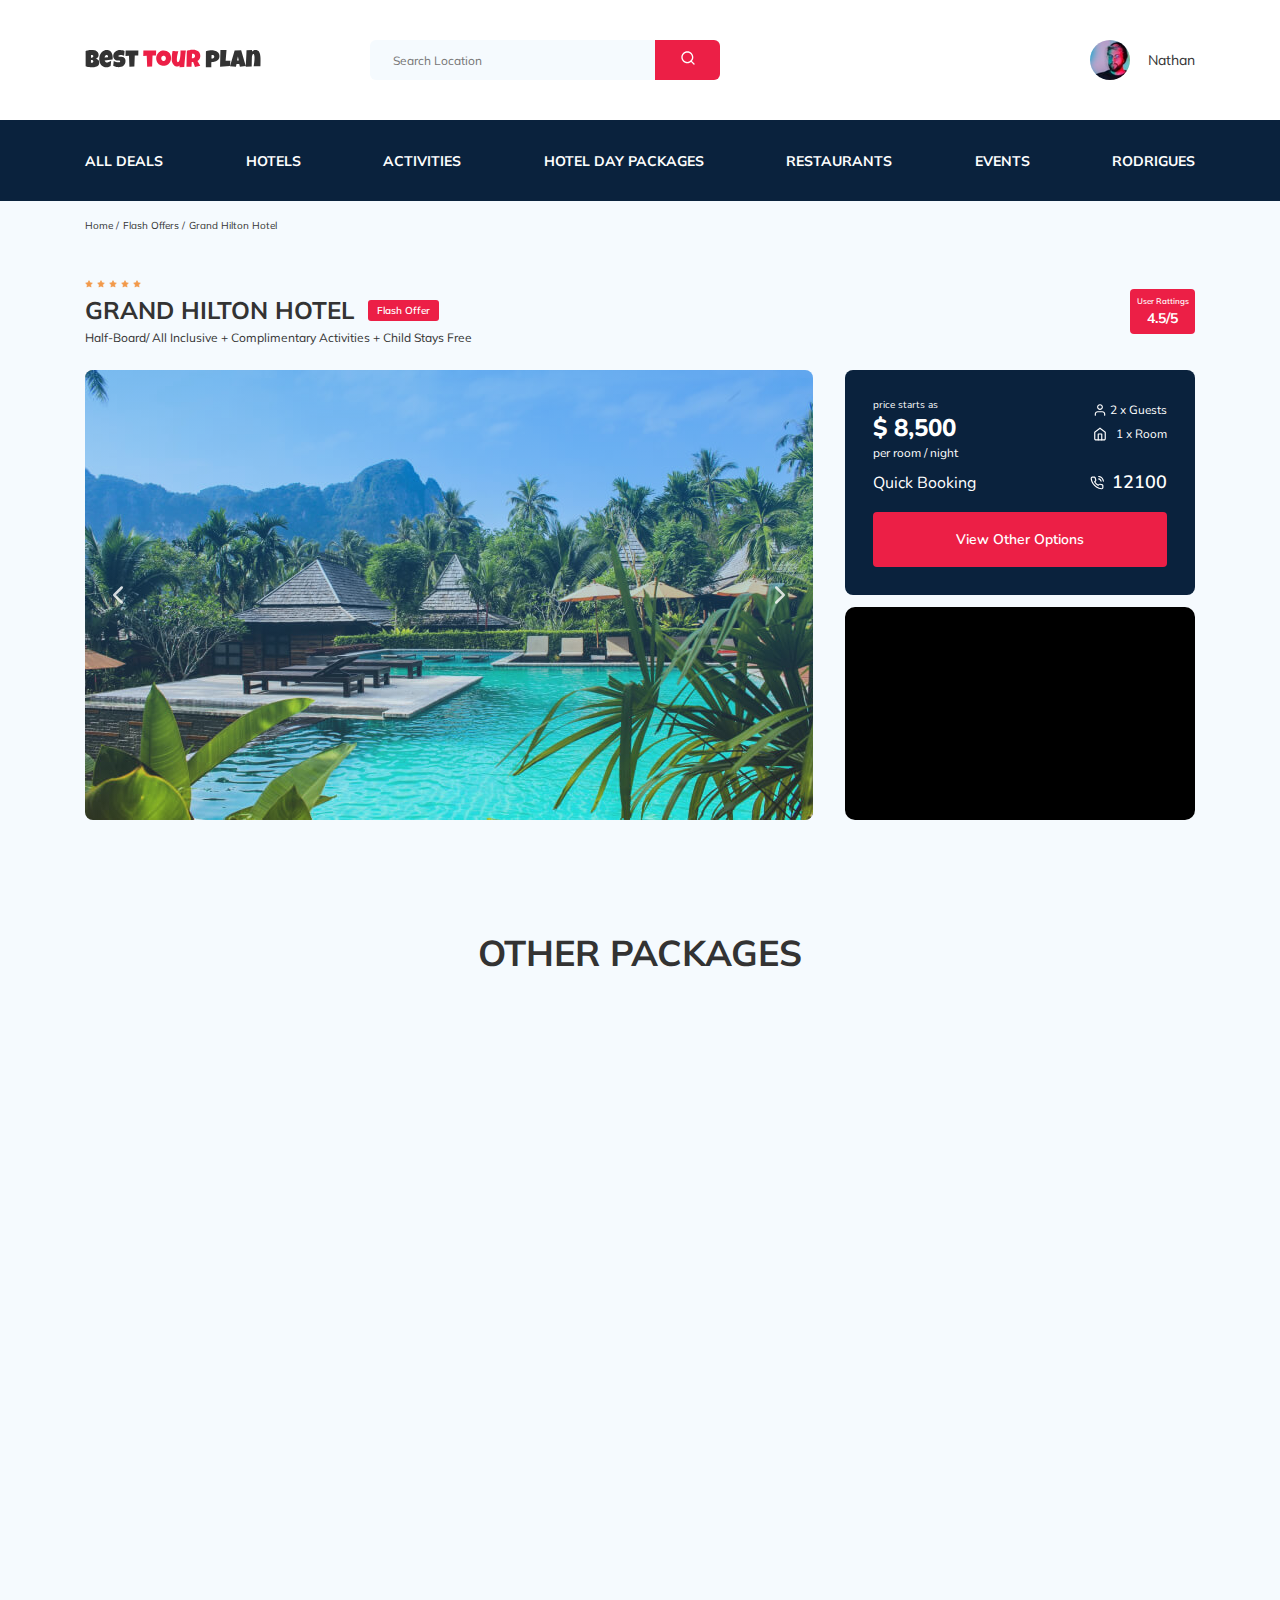
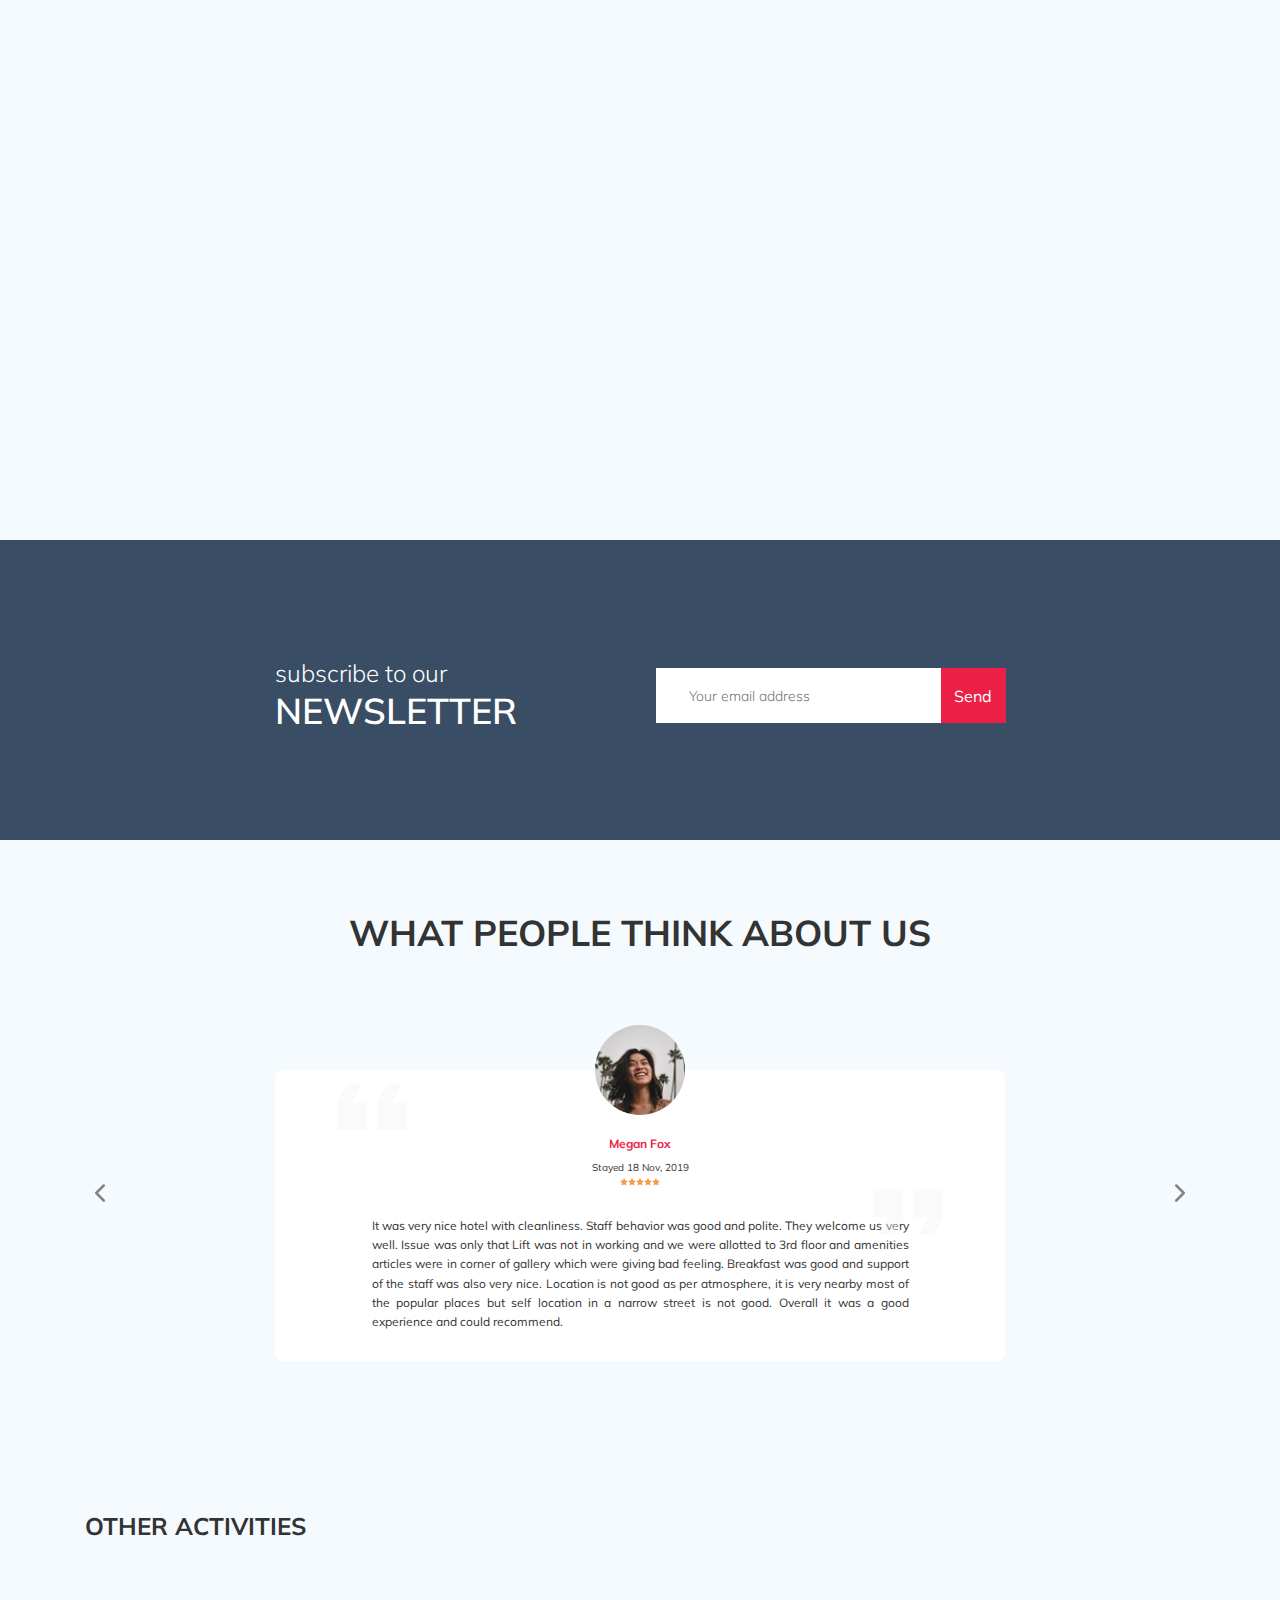
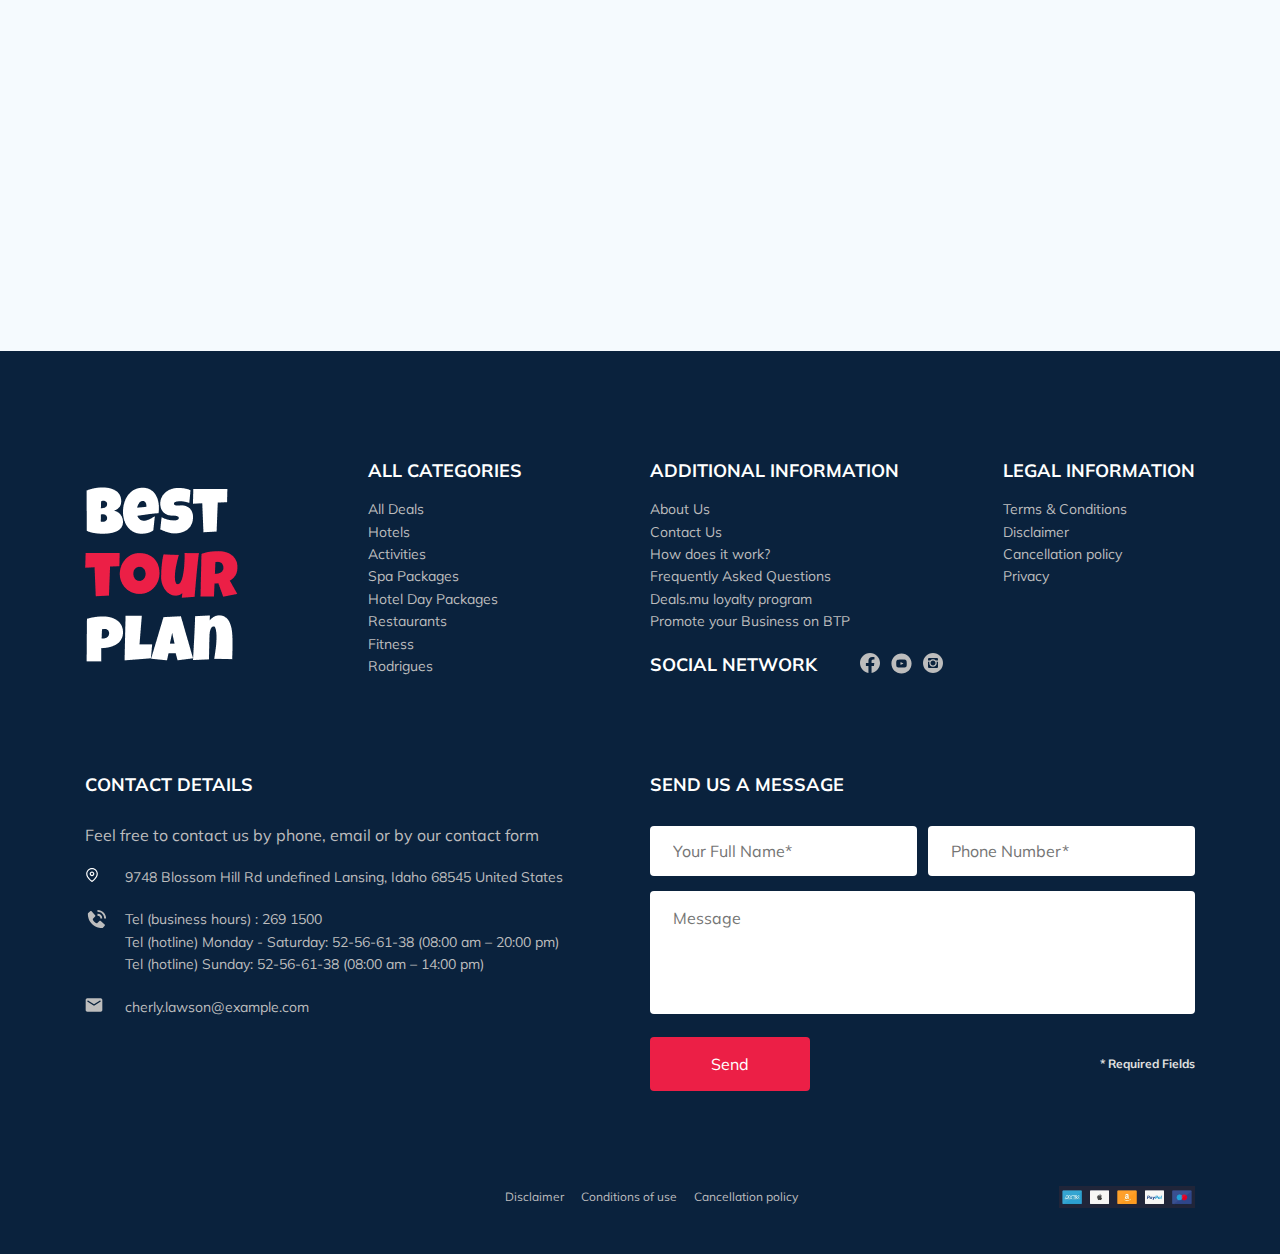
==== index.html @ 6b126cef "fix: fix some corrextion in send.php" ====
<!DOCTYPE html>
<html lang="en">
  <head>
    <meta charset="UTF-8" />
    <meta http-equiv="X-UA-Compatible" content="IE=edge" />
    <meta name="viewport" content="width=device-width, initial-scale=1.0" />
    <title>Best tour plan - Hotel Booking</title>
    <link rel="shortcut icon" href="favicon.ico" type="image/x-icon" />
    <link rel="icon" href="favicon.ico" type="image/x-icon" />
    <link rel="preconnect" href="https://fonts.gstatic.com" />
    <link
      href="https://fonts.googleapis.com/css2?family=Mulish:wght@400;600;700&family=Nunito:wght@400;600;800&display=swap"
      rel="stylesheet"
    />
    <link rel="preconnect" href="https://fonts.gstatic.com" />
    <link
      href="https://fonts.googleapis.com/css2?family=Nunito:wght@600&display=swap"
      rel="stylesheet"
    />
    <link rel="stylesheet" href="css/aos.css" />
    <link rel="stylesheet" href="css/swiper-bundle.min.css" />
    <link rel="stylesheet" href="css/style.css" />
  </head>

  <body>
    <header class="navbar navbar--mobile--fixed">
      <section class="container">
        <div class="navbar-top">
          <a href="#" class="logo">
            <img
              src="img/horizontal-logo.svg"
              alt="Logo: Best Tour Plan"
              class="logo__image"
            />
          </a>

          <form
            action="#"
            class="search navbar__search navbar__search--mobile--hidden"
          >
            <input
              type="text"
              class="search__input"
              placeholder="Search Location"
            />
            <button class="search__button">
              <img src="img/search.svg" alt="Icon: Search" />
            </button>
          </form>

          <a href="#" class="user navbar__user navbar__user--mobile--hidden">
            <img
              src="img/user-avatar.jpg"
              alt="Avatar: Nathan"
              class="user__avatar"
            />
            <span class="user__name">Nathan</span>
          </a>
          <!-- /.user -->
          <button class="menu-button navbar-top__menu-button">
            <span class="menu-button__line"></span>
            <span class="menu-button__line"></span>
            <span class="menu-button__line"></span>
          </button>
        </div>

        <!-- /.navbar-top -->
      </section>
      <!-- /.container -->
      <div class="navbar-bottom">
        <div class="container">
          <ul class="navbar-menu">
            <li class="navbar-menu__item navbar-menu__item--mobile--visible">
              <a
                href="#"
                class="user navbar__user navbar__user--mobile--visible"
              >
                <img
                  src="img/user-avatar.jpg"
                  alt="Avatar: Nathan"
                  class="user__avatar"
                />
                <span class="user__name user__name--light">Nathan</span>
              </a>
            </li>
            <li class="navbar-menu__item navbar-menu__item--mobile--visible">
              <form
                action="#"
                class="search navbar__search navbar__search--mobile--visible"
              >
                <input
                  type="text"
                  class="search__input"
                  placeholder="Search Location"
                />
                <button class="search__button">
                  <img src="img/search.svg" alt="Icon: Search" />
                </button>
              </form>
            </li>
            <li class="navbar-menu__item">
              <a href="#" class="navbar-menu__link">All Deals</a>
            </li>
            <li class="navbar-menu__item">
              <a href="#" class="navbar-menu__link">Hotels</a>
            </li>
            <li class="navbar-menu__item">
              <a href="#" class="navbar-menu__link">Activities</a>
            </li>
            <li class="navbar-menu__item">
              <a href="#" class="navbar-menu__link">Hotel Day Packages</a>
            </li>
            <li class="navbar-menu__item">
              <a href="#" class="navbar-menu__link">Restaurants</a>
            </li>
            <li class="navbar-menu__item">
              <a href="#" class="navbar-menu__link">Events</a>
            </li>
            <li class="navbar-menu__item">
              <a href="#" class="navbar-menu__link">Rodrigues</a>
            </li>
          </ul>
          <!-- /.navbar-menu -->
        </div>
        <!-- /.container -->
      </div>
      <!-- /.navbar-bottom -->
    </header>
    <nav class="breadcrump">
      <div class="container">
        <ul class="breadcrump-list">
          <li class="breadcrump-list__item">
            <a href="#" class="breadcrump-list__link">Home</a>
          </li>
          <li class="breadcrump-list__item">
            <a href="#" class="breadcrump-list__link">Flash Offers</a>
          </li>
          <li class="breadcrump-list__item">Grand Hilton Hotel</li>
        </ul>
      </div>
      <!-- /.container -->
      <!-- /.breadcrump-list -->
    </nav>
    <!-- /.breadcrump -->
    <section class="hotel">
      <div class="container">
        <div class="hotel-info">
          <div class="hotel-info__text">
            <div class="hotel-wrapper">
              <div class="stars">
                <img src="img/Star.svg" alt="star" />
                <img src="img/Star.svg" alt="star" />
                <img src="img/Star.svg" alt="star" />
                <img src="img/Star.svg" alt="star" />
                <img src="img/Star.svg" alt="star" />
              </div>
              <h1 class="hotel-name hotel-info__name">GRAND HILTON HOTEL</h1>
              <span class="offer hotel-info__offer">Flash Offer</span>
            </div>
            <!-- /.hotel-wrapper -->
            <p class="hotel-description hotel-info__description">
              Half-Board/ All Inclusive + Complimentary Activities + Child Stays
              Free
            </p>
          </div>
          <!-- /.hotel-info__text -->
          <div class="rating hotel-info__rating">
            <span class="rating__text">User Rattings</span>
            <span class="rating__counter">4.5/5</span>
          </div>
          <!-- /.hotel-info__rating -->
        </div>
        <!-- /.hotel-info -->
        <div class="hotel-grid">
          <!-- Slider main container -->
          <div class="swiper-container hotel-slider hotel__slider">
            <!-- Additional required wrapper -->
            <div class="swiper-wrapper">
              <!-- Slides -->
              <div class="swiper-slide hotel-slider__item">
                <img
                  class="hotel-slider__image"
                  src="img/slide.jpg"
                  alt="slide"
                />
              </div>
              <div class="swiper-slide hotel-slider__item">
                <img
                  class="hotel-slider__image"
                  src="img/slide-1.jpg"
                  alt="slide"
                />
              </div>
              <div class="swiper-slide hotel-slider__item">
                <img
                  class="hotel-slider__image"
                  src="img/slide-2.jpg"
                  alt="slide"
                />
              </div>
              <div class="swiper-slide hotel-slider__item">
                <img
                  class="hotel-slider__image"
                  src="img/slide-3.jpg"
                  alt="slide"
                />
              </div>
              <div class="swiper-slide hotel-slider__item">
                <img
                  class="hotel-slider__image"
                  src="img/slide-4.jpg"
                  alt="slide"
                />
              </div>
            </div>

            <!-- If we need navigation buttons -->
            <button
              class="hotel-slider__button hotel-slider__button--prev"
            ></button>
            <button
              class="hotel-slider__button hotel-slider__button--next"
            ></button>
            <!-- swiper-container -->
          </div>

          <div class="hotel-right">
            <div class="booking">
              <div class="booking__info">
                <div class="booking__price">
                  <span class="booking__start">price starts as</span>
                  <strong class="booking__pricetag">$ 8,500</strong>
                  <span class="booking__per-room">per room / night</span>
                </div>
                <!-- /.booking__price -->
                <div class="booking__room">
                  <div class="booking__text">
                    <img
                      src="img/user.svg"
                      alt="Icon: User"
                      class="booking__icon"
                    />
                    <span class="booking__room__description">2 x Guests</span>
                  </div>
                  <div class="booking__text">
                    <img
                      src="img/home.svg"
                      alt="Icon: Home"
                      class="booking__icon"
                    />
                    <span class="booking__description">1 x Room</span>
                  </div>
                </div>
                <!-- /.booking__room -->
              </div>
              <!-- /.booking__info -->
              <div class="booking__call-center">
                <span class="booking__heaing">Quick Booking</span>
                <a class="booking__number" href="tel:12100">
                  <img src="img/phone-call.svg" alt="Icon: PhoneCall" />
                  <span class="booking__num">12100</span>
                </a>
              </div>
              <!-- /.booking__call-center -->
              <button data-toggle="modal" class="button booking__button">
                View Other Options
              </button>
            </div>
            <!-- /.booking -->
            <div class="map" id="map">
              <iframe
                src="https://www.google.com/maps/embed?pb=!1m18!1m12!1m3!1d14041.334818795078!2d79.80091139973676!3d7.573885527153382!2m3!1f0!2f0!3f0!3m2!1i1024!2i768!4f13.1!3m3!1m2!1s0x3ae2c96110de8289%3A0x3fd7668bc2d85eb9!2sGrand%20Hilton%20Hotel!5e1!3m2!1sru!2sru!4v1620902533545!5m2!1sru!2sru"
                width="100%"
                height="300"
                style="border: 0"
                allowfullscreen=""
                loading="lazy"
              ></iframe>
            </div>
            <!-- /.map -->
          </div>
          <!-- /.hotel-right -->
        </div>
        <!-- /.hotel-grid -->
      </div>
      <!-- /.container -->
    </section>
    <!-- /.hotel -->
    <section class="packages">
      <div class="container">
        <h2 class="packages__title">Other Packages</h2>
        <div class="packages-wrapper">
          <div
            class="main-package packages-card"
            data-aos="fade-up"
            data-aos-duration="500"
          >
            <div class="main-package__offer packages-card__offer">
              <span class="main-package__offer__text packages-card__offer__text"
                >Flash Offer</span
              >
            </div>
            <!-- /.packages-card__offer -->
            <img
              src="img/packages-card-1.jpg"
              alt="Image: Card-One"
              class="main-package__image"
            />
            <div class="main-package__info packages-card__info">
              <div class="main-package__info__title packages-card__info__title">
                <div class="stars packages-card__stars">
                  <img src="img/Star.svg" alt="star" />
                  <img src="img/Star.svg" alt="star" />
                  <img src="img/Star.svg" alt="star" />
                  <img src="img/Star.svg" alt="star" />
                  <img src="img/Star.svg" alt="star" />
                </div>
                Hotel Blue Haven
              </div>
              <!-- /.packages-card__info__title -->
              <div class="main-package__description">
                <div class="packages-card__info__text">
                  <p>
                    Aute quis duis excepteur excepteur ipsum cat eiusmod
                    consectetur enim laborum magna llit. Ipsum est fugiat velit
                    ea llamco do esse ut in veniam sun in onsequat. Aute quis
                    duis epteur excepteur ipsum occaecat eiusmod nsectetur enim
                    laborum magna mollit. Ipsum est fugiat velit ea ullamco do
                  </p>
                </div>
                <!-- /.packages-card__info__text -->
                <div class="packages-card__info__room">
                  <div class="packages-card__info__room-text">
                    <img
                      src="img/map-pin.svg"
                      alt="Icon: Geo"
                      class="packages-card__icon"
                    />
                    <span class="packages-card__info__description"
                      >1749 Wheeler Ridge Delaware</span
                    >
                  </div>
                  <div class="packages-card__info__room-text">
                    <img
                      src="img/user.svg"
                      alt="Icon: User"
                      class="packages-card__icon"
                    />
                    <span class="packages-card__info__description"
                      >2 x Guests</span
                    >
                  </div>
                  <div class="packages-card__info__room-text">
                    <img
                      src="img/home.svg"
                      alt="Icon: Home"
                      class="packages-card__icon"
                    />
                    <span class="packages-card__info__description"
                      >1 x Room</span
                    >
                  </div>
                </div>
                <!-- /.packages-card__info__room -->
              </div>
              <!-- /.main-package_description -->
              <div class="packages-card__info__bottom">
                <div class="packages-card__info__price">
                  <span class="packages-card__old-price">$ 10,500</span>
                  <span class="packages-card__new-price">$ 8,500</span>
                </div>
                <!-- /.packages-card__info__price -->
                <button data-toggle="modal" class="packages-card__info__button">
                  Book Now
                </button>
              </div>
              <!-- /.packages-card__info__bottom -->
            </div>
            <!-- /.packages-card__info -->
          </div>
          <div class="packages-card" data-aos="flip-left">
            <div class="packages-card__offer">
              <span class="packages-card__offer__text">Flash Offer</span>
            </div>
            <img
              src="img/packages-card-2.jpg"
              alt="Image: Card-Two"
              class="packages-card__image"
            />
            <div class="packages-card__info">
              <div class="packages-card__info__title">LUX* Belle Mare</div>
              <!-- /.packages-card__info__title -->
              <div class="packages-card__info__room">
                <div class="packages-card__info__room-text">
                  <img
                    src="img/map-pin.svg"
                    alt="Icon: Geo"
                    class="packages-card__icon"
                  />
                  <span class="packages-card__info__description"
                    >1749 Wheeler Ridge Delaware</span
                  >
                </div>
                <div class="packages-card__info__room-text">
                  <img
                    src="img/user.svg"
                    alt="Icon: User"
                    class="packages-card__icon"
                  />
                  <span class="packages-card__info__description"
                    >2 x Guests</span
                  >
                </div>
                <div class="packages-card__info__room-text">
                  <img
                    src="img/home.svg"
                    alt="Icon: Home"
                    class="packages-card__icon"
                  />
                  <span class="packages-card__info__description">1 x Room</span>
                </div>
              </div>
              <!-- /.packages-card__info__room -->
              <div class="packages-card__info__bottom">
                <div class="packages-card__info__price">
                  <span class="packages-card__old-price">$ 8,500</span>
                  <span class="packages-card__new-price">$ 3,000</span>
                </div>
                <!-- /.packages-card__info__price -->
                <button data-toggle="modal" class="packages-card__info__button">
                  Book Now
                </button>
              </div>
              <!-- /.packages-card__info__bottom -->
            </div>
            <!-- /.packages-card__info -->
          </div>
          <div
            class="packages-card"
            data-aos="fade-right"
            data-aos-offset="300"
            data-aos-delay="100"
            data-aos-easing="ease-in-sine"
          >
            <div class="packages-card__offer">
              <span class="packages-card__offer__text">Flash Offer</span>
            </div>
            <img
              src="img/packages-card-3.jpg"
              alt="Image: Card-Three"
              class="packages-card__image"
            />
            <div class="packages-card__info">
              <div class="packages-card__info__title">White Palace</div>
              <!-- /.packages-card__info__title -->
              <div class="packages-card__info__room">
                <div class="packages-card__info__room-text">
                  <img
                    src="img/map-pin.svg"
                    alt="Icon: Geo"
                    class="packages-card__icon"
                  />
                  <span class="packages-card__info__description"
                    >1749 Wheeler Ridge Delaware</span
                  >
                </div>
                <div class="packages-card__info__room-text">
                  <img
                    src="img/user.svg"
                    alt="Icon: User"
                    class="packages-card__icon"
                  />
                  <span class="packages-card__info__description"
                    >2 x Guests</span
                  >
                </div>
                <div class="packages-card__info__room-text">
                  <img
                    src="img/home.svg"
                    alt="Icon: Home"
                    class="packages-card__icon"
                  />
                  <span class="packages-card__info__description">1 x Room</span>
                </div>
              </div>
              <!-- /.packages-card__info__room -->
              <div class="packages-card__info__bottom">
                <div class="packages-card__info__price">
                  <span class="packages-card__old-price">$ 10,500</span>
                  <span class="packages-card__new-price">$ 9,500</span>
                </div>
                <!-- /.packages-card__info__price -->
                <button data-toggle="modal" class="packages-card__info__button">
                  Book Now
                </button>
              </div>
              <!-- /.packages-card__info__bottom -->
            </div>
            <!-- /.packages-card__info -->
          </div>
          <div
            class="packages-card"
            data-aos="fade-zoom-in"
            data-aos-easing="ease-in-back"
            data-aos-delay="25"
            data-aos-offset="0"
          >
            <div class="packages-card__offer">
              <span class="packages-card__offer__text">Flash Offer</span>
            </div>
            <img
              src="img/packages-card-4.jpg"
              alt="Image: Card-Four"
              class="packages-card__image"
            />
            <div class="packages-card__info">
              <div class="packages-card__info__title">Luxury Place</div>
              <!-- /.packages-card__info__title -->
              <div class="packages-card__info__room">
                <div class="packages-card__info__room-text">
                  <img
                    src="img/map-pin.svg"
                    alt="Icon: Geo"
                    class="packages-card__icon"
                  />
                  <span class="packages-card__info__description"
                    >1749 Wheeler Ridge Delaware</span
                  >
                </div>
                <div class="packages-card__info__room-text">
                  <img
                    src="img/user.svg"
                    alt="Icon: User"
                    class="packages-card__icon"
                  />
                  <span class="packages-card__info__description"
                    >2 x Guests</span
                  >
                </div>
                <div class="packages-card__info__room-text">
                  <img
                    src="img/home.svg"
                    alt="Icon: Home"
                    class="packages-card__icon"
                  />
                  <span class="packages-card__info__description">1 x Room</span>
                </div>
              </div>
              <!-- /.packages-card__info__room -->
              <div class="packages-card__info__bottom">
                <div class="packages-card__info__price">
                  <span class="packages-card__old-price">$ 4,500</span>
                  <span class="packages-card__new-price">$ 2,500</span>
                </div>
                <!-- /.packages-card__info__price -->
                <button data-toggle="modal" class="packages-card__info__button">
                  Book Now
                </button>
              </div>
              <!-- /.packages-card__info__bottom -->
            </div>
            <!-- /.packages-card__info -->
          </div>
          <div class="packages-card" data-aos="flip-left">
            <div class="packages-card__offer">
              <span class="packages-card__offer__text">Flash Offer</span>
            </div>
            <img
              src="img/packages-card-5.jpg"
              alt="Image: Card-Five"
              class="packages-card__image"
            />
            <div class="packages-card__info">
              <div class="packages-card__info__title">Hotel Five Star</div>
              <!-- /.packages-card__info__title -->
              <div class="packages-card__info__room">
                <div class="packages-card__info__room-text">
                  <img
                    src="img/map-pin.svg"
                    alt="Icon: Geo"
                    class="packages-card__icon"
                  />
                  <span class="packages-card__info__description"
                    >1749 Wheeler Ridge Delaware</span
                  >
                </div>
                <div class="packages-card__info__room-text">
                  <img
                    src="img/user.svg"
                    alt="Icon: User"
                    class="packages-card__icon"
                  />
                  <span class="packages-card__info__description"
                    >2 x Guests</span
                  >
                </div>
                <div class="packages-card__info__room-text">
                  <img
                    src="img/home.svg"
                    alt="Icon: Home"
                    class="packages-card__icon"
                  />
                  <span class="packages-card__info__description">1 x Room</span>
                </div>
              </div>
              <!-- /.packages-card__info__room -->
              <div class="packages-card__info__bottom">
                <div class="packages-card__info__price">
                  <span class="packages-card__old-price">$ 6,500</span>
                  <span class="packages-card__new-price">$ 3,500</span>
                </div>
                <!-- /.packages-card__info__price -->
                <button data-toggle="modal" class="packages-card__info__button">
                  Book Now
                </button>
              </div>
              <!-- /.packages-card__info__bottom -->
            </div>
            <!-- /.packages-card__info -->
          </div>
          <!-- /.packages__card -->
        </div>
        <!-- /.packages-wrapper -->
      </div>
      <!-- /.container -->
    </section>
    <!-- /.packages -->
    <section
      data-parallax="scroll"
      data-image-src="https://yakdm.ru/homeworks/tour-plan/img/newsletter-bg.jpg"
      class="newsletter"
    >
      <div class="newsletter-wrapper">
        <h2 class="newsletter-title newsletter__title">
          subscribe to our
          <span class="newsletter-title__strong">Newsletter</span>
        </h2>
        <form
          action="send.php"
          method="POST"
          class="subscribe newsletter__subscribe form"
        >
          <input
            type="email"
            class="subscribe__input"
            placeholder="Your email address"
            name="subscribe"
            required
          />
          <button class="subscribe__button" type="submit">Send</button>
        </form>
      </div>
      <!-- /.newsletter-wrapper -->
    </section>
    <!-- /.newsletter -->
    <section class="reviews">
      <div class="container">
        <h2 class="reviews__title">What people think about&nbsp;us</h2>
        <div class="swiper-container reviews-slider">
          <div class="swiper-wrapper">
            <div class="swiper-slide">
              <div class="reviews-slider__item">
                <div class="reviews-slider__profile">
                  <img
                    src="img/review-avatar.jpg"
                    alt="Megan Fox"
                    class="reviews-slider__avatar"
                  />
                  <h3 class="reviews-slider__username">Megan Fox</h3>
                  <span class="reviews-slider__date">Stayed 18 Nov, 2019</span>
                  <div class="reviews-slider__rating">
                    <img src="img/Star.svg" alt="star" />
                    <img src="img/Star.svg" alt="star" />
                    <img src="img/Star.svg" alt="star" />
                    <img src="img/Star.svg" alt="star" />
                    <img src="img/Star.svg" alt="star" />
                  </div>
                  <!--/.reviews-slider__rating -->
                </div>
                <!-- /.reviews-slider__profile -->
                <p class="reviews-slider__text">
                  It was very nice hotel with cleanliness. Staff behavior was
                  good and polite. They welcome us very well. Issue was only
                  that Lift was not in working and we were allotted to 3rd floor
                  and amenities articles were in corner of gallery which were
                  giving bad feeling. Breakfast was good and support of the
                  staff was also very nice. Location is not good as per
                  atmosphere, it is very nearby most of the popular places but
                  self location in a narrow street is not good. Overall it was a
                  good experience and could recommend.
                </p>
              </div>
              <!-- /.reviews-slider__item -->
            </div>
            <!--/.swiper-slide -->
            <div class="swiper-slide">
              <div class="reviews-slider__item">
                <div class="reviews-slider__profile">
                  <img
                    src="img/review-avatar-2.jpg"
                    alt="Brad Pitt"
                    class="reviews-slider__avatar"
                  />
                  <h3 class="reviews-slider__username">Brad Pitt</h3>
                  <span class="reviews-slider__date">Stayed 04 Oct, 2019</span>
                  <div class="reviews-slider__rating">
                    <img src="img/Star.svg" alt="star" />
                    <img src="img/Star.svg" alt="star" />
                    <img src="img/Star.svg" alt="star" />
                    <img src="img/Star.svg" alt="star" />
                    <img src="img/Star.svg" alt="star" />
                  </div>
                  <!--/.reviews-slider__rating -->
                </div>
                <!-- /.reviews-slider__profile -->
                <p class="reviews-slider__text">
                  Lorem ipsum dolor sit amet consectetur adipisicing elit.
                  Fugiat qui blanditiis vitae soluta dolores quasi eum,
                  architecto consequuntur. Nesciunt iusto impedit velit
                  excepturi aut minima consequatur quisquam veniam pariatur!
                  Dicta.Lorem ipsum dolor sit amet consectetur adipisicing elit.
                  Fugiat qui blanditiis vitae soluta dolores quasi eum,
                  architecto consequuhotelntur. rNesciunt iusto impedit velit
                  excepturi aut minima consequatur quisquam veniam pariatur!
                  Dicta.
                </p>
              </div>
              <!-- /.reviews-slider__item -->
            </div>
            <!--/.swiper-slide -->
          </div>
          <!--/.swiper-wrapper -->
          <button
            class="reviews-slider__button reviews-slider__button--prev"
          ></button>
          <button
            class="reviews-slider__button reviews-slider__button--next"
          ></button>
        </div>
        <!--/.reviews-slider  -->
      </div>
      <!-- /.container -->
    </section>
    <!-- /.reviews -->
    <section class="activities">
      <div class="container">
        <h2 class="activities__title">Other Activities</h2>
        <div class="activities-wrapper">
          <div
            class="card activities__card"
            data-aos="fade-right"
            data-aos-delay="25"
          >
            <img
              src="img/activity-1.jpg"
              alt="The curious corner of chamarel"
              class="card__image"
            />
            <h3 class="card__title">The curious corner of chamarel</h3>
            <button data-toggle="modal" class="card__button">Book Now</button>
          </div>
          <!--/.card -->
          <div
            class="card activities__card"
            data-aos="fade-right"
            data-aos-delay="50"
          >
            <img
              src="img/activity-2.jpg"
              alt="Gymkhana club golf course"
              class="card__image"
            />
            <h3 class="card__title">Gymkhana club golf course</h3>
            <button data-toggle="modal" class="card__button">Book Now</button>
          </div>
          <!--/.card -->
          <div
            class="card activities__card"
            data-aos="fade-right"
            data-aos-delay="75"
          >
            <img
              src="img/activity-3.jpg"
              alt="Tamarind falls hiking trip - full day"
              class="card__image"
            />
            <h3 class="card__title">Tamarind falls hiking trip - full day</h3>
            <button data-toggle="modal" class="card__button">Book Now</button>
          </div>
          <!--/.card -->
          <div
            class="card activities__card"
            data-aos="fade-right"
            data-aos-delay="100"
          >
            <img
              src="img/activity-4.jpg"
              alt="The blue marine discovery quest"
              class="card__image"
            />
            <h3 class="card__title">The blue marine discovery quest</h3>
            <button data-toggle="modal" class="card__button">Book Now</button>
          </div>
          <!--/.card -->
        </div>
        <!-- /.activities-wrapper -->
      </div>
      <!-- /.container -->
    </section>
    <!-- /.activities -->
    <footer class="footer">
      <div class="container">
        <div class="footer-wrapper">
          <a href="#" class="logo footer__logo"
            ><img src="img/vertical-logo.png" alt="Logo: Best Tour Plan"
          /></a>

          <div class="footer__list footer__categories">
            <h3 class="footer__title">ALL CATEGORIES</h3>
            <ul class="footer__ul">
              <li class="footer__item">
                <a href="#" class="footer__link">All Deals</a>
              </li>
              <li class="footer__item">
                <a href="#" class="footer__link">Hotels</a>
              </li>
              <li class="footer__item">
                <a href="#" class="footer__link">Activities</a>
              </li>
              <li class="footer__item">
                <a href="#" class="footer__link">Spa Packages</a>
              </li>
              <li class="footer__item">
                <a href="#" class="footer__link">Hotel Day Packages</a>
              </li>
              <li class="footer__item">
                <a href="#" class="footer__link">Restaurants</a>
              </li>
              <li class="footer__item">
                <a href="#" class="footer__link">Fitness</a>
              </li>
              <li class="footer__item">
                <a href="#" class="footer__link">Rodrigues</a>
              </li>
            </ul>
          </div>
          <!-- /.footer__list -->
          <div class="footer__list footer__additional">
            <h3 class="footer__title">ADDITIONAL INFORMATION</h3>
            <ul class="footer__ul">
              <li class="footer__item">
                <a href="#" class="footer__link">About Us</a>
              </li>
              <li class="footer__item">
                <a href="#" class="footer__link">Contact Us</a>
              </li>
              <li class="footer__item">
                <a href="#" class="footer__link">How does it work?</a>
              </li>
              <li class="footer__item">
                <a href="#" class="footer__link">Frequently Asked Questions</a>
              </li>
              <li class="footer__item">
                <a href="#" class="footer__link">Deals.mu loyalty program</a>
              </li>
              <li class="footer__item">
                <a href="#" class="footer__link"
                  >Promote your Business on BTP</a
                >
              </li>
            </ul>
          </div>
          <!-- /.footer__list -->
          <div class="footer__social-network">
            <h3 class="footer__title footer__title--inline">Social Network</h3>
            <div class="footer__social-links">
              <a href="#" class="footer__link"
                ><img src="img/fb.svg" alt="Icon: Facebook"
              /></a>
              <a href="#" class="footer__link"
                ><img src="img/yt.svg" alt="Icon: YouTube"
              /></a>
              <a href="#" class="footer__link"
                ><img src="img/inst.svg" alt="Icon: Instagram"
              /></a>
            </div>
            <!-- /.footer__social-links -->
          </div>
          <!-- /.footer__social-network -->
          <div class="footer__list footer__legal">
            <h3 class="footer__title">LEGAL INFORMATION</h3>
            <ul class="footer__ul">
              <li class="footer__item">
                <a href="#" class="footer__link">Terms & Conditions</a>
              </li>
              <li class="footer__item">
                <a href="#" class="footer__link">Disclaimer</a>
              </li>
              <li class="footer__item">
                <a href="#" class="footer__link">Cancellation policy</a>
              </li>
              <li class="footer__item">
                <a href="#" class="footer__link">Privacy</a>
              </li>
            </ul>
          </div>
          <!-- /.footer__list -->
          <div class="footer__contact-details">
            <h3 class="footer__title footer__title--mb-3">Contact Details</h3>
            <p class="footer__text">
              Feel free to contact us by phone, email or by our contact form
            </p>
            <ul class="footer__ul">
              <li class="footer__item footer__item--mb-2">
                <div class="footer__icon-wrapper">
                  <img
                    class="footer__icon"
                    src="img/map-pin.svg"
                    alt="Icon: Map"
                  />
                </div>
                9748 Blossom Hill Rd undefined Lansing, Idaho 68545 United
                States
              </li>
              <li class="footer__item footer__item--mb-2">
                <div class="footer__icon-wrapper">
                  <img
                    class="footer__icon"
                    src="img/contact-phone-call.svg"
                    alt="Icon: PhoneCall"
                  />
                </div>
                Tel (business hours) : 269 1500 <br />
                Tel (hotline) Monday - Saturday: 52-56-61-38 (08:00 am – 20:00
                pm) <br />
                Tel (hotline) Sunday: 52-56-61-38 (08:00 am – 14:00 pm)
              </li>
              <li class="footer__item footer__item--mb-2">
                <div class="footer__icon-wrapper">
                  <img
                    class="footer__icon"
                    src="img/e-mail.svg"
                    alt="Icon: E-Mail"
                  />
                </div>
                cherly.lawson@example.com
              </li>
            </ul>
          </div>
          <!-- /.footer__contact-details -->
          <div class="footer__contact-form">
            <h3 class="footer__title footer__title--mb-3">Send us a message</h3>
            <form action="send.php" method="POST" class="footer-form form">
              <div class="footer__input-group">
                <input
                  type="text"
                  class="input footer__input"
                  placeholder="Your Full Name*"
                  name="name"
                  required
                />
              </div>
              <div class="footer__input-group">
                <input
                  type="tel"
                  class="input footer__input phone"
                  placeholder="Phone Number*"
                  name="phone"
                  required
                />
              </div>
              <textarea
                class="message footer__message"
                placeholder="Message"
                name="message"
              ></textarea>
              <button class="button footer__button" type="submit">Send</button>
              <span class="footer__info">* Required Fields</span>
            </form>
          </div>
          <!-- /.footer__contact-form -->
        </div>
        <!-- /.footer-wrapper -->
        <div class="footer__bottom">
          <div class="footer__bottom-list">
            <a href="#" class="footer__bottom-link">Disclaimer</a>
            <a href="#" class="footer__bottom-link">Conditions of use</a>
            <a href="#" class="footer__bottom-link">Cancellation policy</a>
          </div>
          <img
            src="img/pay-systems.png"
            alt="Icons: Payment Systems"
            class="footer__bottom-pay"
          />
        </div>
        <!-- /.footer__bottom -->
      </div>
      <!-- /.container -->
    </footer>
    <!-- /.footer -->
    <div class="modal">
      <div class="modal__overlay"></div>
      <!-- /.modal__overlay -->
      <div class="modal__dialog">
        <a href="#" class="modal__close">
          <img src="img/close.svg" alt="Icaon: Close" />
        </a>
        <h3 class="modal__title modal__title--mb-3">Send us a message</h3>
        <form action="send.php" method="POST" class="modal-form form">
          <input
            type="text"
            class="input modal__input"
            placeholder="Your Full Name*"
            name="name"
            required
          />
          <input
            type="tel"
            class="input modal__input phone"
            placeholder="Phone Number*"
            name="phone"
            required
          />
          <input
            type="email"
            class="input modal__input"
            placeholder="E-Mail*"
            name="email"
            required
          />
          <textarea
            class="message modal__message"
            placeholder="Message"
            name="message"
          ></textarea>
          <button class="button modal__button" type="submit">Send</button>
          <span class="modal__info">* Required Fields</span>
        </form>
      </div>
      <!-- /.modal__dialog -->
    </div>
    <!-- /.modal -->
    <!-- <script src="https://api-maps.yandex.ru/2.1/?lang=ru_RU&amp;apikey=<6644a3e0-90c5-4b3d-82df-513abfeaaba8>" type="text/javascript"></script> -->
    <script src="js/jquery-3.6.0.min.js"></script>
    <script src="js/jquery.validate.min.js"></script>
    <script src="js/jquery.mask.min.js"></script>
    <script src="js/aos.js"></script>
    <script src="https://yakdm.ru/homeworks/tour-plan/js/parallax.min.js"></script>
    <script src="https://yakdm.ru/homeworks/tour-plan/js/swiper-bundle.min.js"></script>
    <script src="js/main.js"></script>
    <!-- <script src="js/mapparams.js" type="text/javascript"></script> -->
  </body>
</html>
---- css/style.css ----
*{box-sizing:border-box}body{font-family:'Mulish', sans-serif;color:#333;background-color:#F5FAFE}.container{max-width:1110px;margin:auto}img{max-width:100%}.input{background-color:#fff;border-radius:4px;border:none;padding:23px;height:50px}.message{background-color:#fff;border-radius:4px;border:none;padding:18px 23px}.button{min-width:160px;min-height:50px;padding:18px;background-color:#EC1F46;color:#fff;border-radius:4px;border:none;outline:none;cursor:pointer}.invalid{color:#EC1F46;border-bottom:1px solid #EC1F46}/*! normalize.css v8.0.1 | MIT License | github.com/necolas/normalize.css */html{line-height:1.15;-webkit-text-size-adjust:100%}body{margin:0}main{display:block}h1{font-size:2em;margin:0.67em 0}hr{box-sizing:content-box;height:0;overflow:visible}pre{font-family:monospace, monospace;font-size:1em}a{background-color:transparent}abbr[title]{border-bottom:none;text-decoration:underline;text-decoration:underline dotted}b,strong{font-weight:bolder}code,kbd,samp{font-family:monospace, monospace;font-size:1em}small{font-size:80%}sub,sup{font-size:75%;line-height:0;position:relative;vertical-align:baseline}sub{bottom:-0.25em}sup{top:-0.5em}img{border-style:none}button,input,optgroup,select,textarea{font-family:inherit;font-size:100%;line-height:1.15;margin:0}button,input{overflow:visible}button,select{text-transform:none}button,[type="button"],[type="reset"],[type="submit"]{-webkit-appearance:button}button::-moz-focus-inner,[type="button"]::-moz-focus-inner,[type="reset"]::-moz-focus-inner,[type="submit"]::-moz-focus-inner{border-style:none;padding:0}button:-moz-focusring,[type="button"]:-moz-focusring,[type="reset"]:-moz-focusring,[type="submit"]:-moz-focusring{outline:1px dotted ButtonText}fieldset{padding:0.35em 0.75em 0.625em}legend{box-sizing:border-box;color:inherit;display:table;max-width:100%;padding:0;white-space:normal}progress{vertical-align:baseline}textarea{overflow:auto}[type="checkbox"],[type="radio"]{box-sizing:border-box;padding:0}[type="number"]::-webkit-inner-spin-button,[type="number"]::-webkit-outer-spin-button{height:auto}[type="search"]{-webkit-appearance:textfield;outline-offset:-2px}[type="search"]::-webkit-search-decoration{-webkit-appearance:none}::-webkit-file-upload-button{-webkit-appearance:button;font:inherit}details{display:block}summary{display:list-item}template{display:none}[hidden]{display:none}.navbar{background-color:#fff}.navbar-top{display:flex;align-items:center;justify-content:space-between;padding-top:40px;padding-bottom:40px}.navbar-top__menu-button{display:none}.navbar__search{margin:auto;margin-left:108px}.navbar-bottom{background-color:#0A223D}.navbar-menu{list-style-type:none;margin:0;padding:31px 0;display:flex;align-items:center;justify-content:space-between;text-decoration:none;color:#fff}.navbar-menu__link{color:inherit;text-decoration:none;text-transform:uppercase;font-size:14px;line-height:18px;font-weight:700}.navbar-menu__item--mobile--visible,.navbar-menu__user--mobile--visible{display:none}.logo{width:177px}.search{display:flex;position:relative;overflow:hidden;height:40px;border-radius:6px}.search__input{width:350px;height:100%;padding-left:23px;padding-right:75px;background-color:#F5FAFE;border:none;font-size:12px;line-height:15px;color:#333}.search__button{position:absolute;top:0;right:0;width:65px;height:100%;border:none;background-color:#EC1F46;cursor:pointer}.user{display:flex;align-items:center;text-decoration:none}.user__avatar{width:40px;height:40px;border-radius:50%;object-fit:cover}.user__name{font-size:14px;line-height:18px;color:#333;margin-left:18px}.breadcrump{margin-bottom:23px}.breadcrump-list{list-style:none;display:flex;align-items:center;padding:18px 0;margin:0}.breadcrump-list__item{font-size:10px;line-height:13px}.breadcrump-list__item:not(:last-child)::after{content:'/';margin-right:4px}.breadcrump-list__link{text-decoration:none;color:inherit}.hotel{padding-bottom:70px}.hotel-info{display:flex;align-items:center;justify-content:space-between;padding-bottom:20px}.hotel-info__offer{margin-left:14px;margin-top:4px}.hotel-info__name{margin-top:4px;margin-bottom:0}.hotel-info__description{margin:5px 0}.hotel-name{font-size:24px;line-height:30px;font-weight:700}.hotel-wrapper{display:flex;flex-wrap:wrap;align-items:center}.hotel-description{font-size:12px;line-height:15px}.hotel-grid{display:flex;justify-content:space-between}.hotel-right{display:flex;flex-direction:column;justify-content:space-between}.hotel-slider{width:728px;height:450px;margin-left:0}.hotel-slider__item{width:100%;height:100%;position:relative;border-radius:8px;overflow:hidden}.hotel-slider__item::after{content:'';position:absolute;width:100%;height:100%;top:0;bottom:0;left:0;right:0;background:linear-gradient(180deg, rgba(0,122,223,0.48) 0%, rgba(255,255,255,0.128) 100%);z-index:10}.hotel-slider__button{position:absolute;top:50%;transform:translateY(-50%);z-index:99;width:30px;height:30px;border:none;cursor:pointer;outline:none;background-repeat:no-repeat;background-position:center;background-size:10px;background-color:transparent}.hotel-slider__button--next{right:18px;background-image:url(../img/arrow-next.svg)}.hotel-slider__button--prev{left:18px;background-image:url(../img/arrow-prev.svg)}.back-link{border:none;cursor:pointer;outline:none;background-color:#EC1F46;color:#fff;padding:15px;border-radius:4px;margin-top:10px;display:block;max-width:110px;text-align:center;text-decoration:none;font-style:normal;font-weight:bold;font-size:12px;line-height:15px}.stars{width:100%}.offer{font-weight:600;font-size:10px;line-height:13px;padding:4px 9px;background-color:#EC1F46;border-radius:3px;color:#fff}.rating{max-width:65px;min-height:45px;text-align:center;color:#fff;background-color:#EC1F46;border-radius:4px}.rating__text{font-size:8px;line-height:10px;font-weight:600}.rating__counter{font-size:14px;line-height:18px;font-weight:700}.booking{font-family:Nunito;background-color:#0A223D;color:#fff;border-radius:8px;width:100%;min-height:210px;padding:28px}.booking__info{display:flex;justify-content:space-between;margin-bottom:9px}.booking__price{display:flex;flex-direction:column}.booking__start{font-style:normal;font-weight:normal;font-size:10px;line-height:14px}.booking__pricetag{font-style:normal;font-weight:800;font-size:24px;line-height:33px}.booking__per-room{font-style:normal;font-weight:normal;font-size:12px;line-height:16px}.booking__room{margin-top:4px}.booking__text{font-weight:normal;font-size:12px;line-height:16px;display:flex;align-items:center;justify-content:space-between;margin-bottom:8px}.booking__description{margin-left:9px}.booking__call-center{display:flex;align-items:center;justify-content:space-between;margin-bottom:17px}.booking__heading{font-weight:600;font-size:18px;line-height:25px}.booking__number{display:flex;align-items:center;justify-content:space-between;color:inherit;text-decoration:none;font-weight:600;font-size:18px;line-height:25px}.booking__num{margin-left:8px}.booking__button{width:100%;font-weight:600;font-size:14px;line-height:19px;border-radius:4px;background-color:#EC1F46;color:#fff;min-height:45px;border:none;cursor:pointer;outline:none}.map{width:350px;height:213px;overflow:hidden;border-radius:10px;background-color:#000}.test{height:10000px}.packages{padding:40px 0 70px 0}.packages__title{font-style:normal;font-weight:bold;font-size:36px;line-height:45px;text-align:center;text-transform:uppercase;margin-top:0;margin-bottom:65px}.packages-wrapper{display:grid;grid-template-columns:1fr 1fr 1fr;column-gap:30px;row-gap:30px}.packages-card{background-color:#0A223D;color:#fff;height:500px;border-radius:8px;position:relative;overflow:hidden}.packages-card__offer{position:absolute;text-align:center;background-color:#EC1F46;color:#fff;padding:0 9px 4px 9px;top:26px;border-radius:0px 4px 4px 0px;min-width:60px}.packages-card__offer__text{font-style:normal;font-weight:600;font-size:8px;line-height:10px}.packages-card__image{height:250px;width:100%;object-fit:cover;border-radius:8px 8px 0px 0px}.packages-card__stars{margin-bottom:5px}.packages-card__icon{margin-right:14px}.packages-card__old-price{text-decoration:line-through;font-style:normal;font-weight:normal;font-size:14px;line-height:18px;margin-bottom:5px}.packages-card__new-price{font-style:normal;font-weight:bold;font-size:24px;line-height:30px}.packages-card__info{padding:30px 21px 20px 32px;display:flex;flex-direction:column;justify-content:space-between}.packages-card__info__title{font-style:normal;font-weight:bold;font-size:18px;line-height:23px;margin-bottom:27px}.packages-card__info__text{font-style:normal;font-weight:normal;font-size:14px;line-height:22px;margin-bottom:40px}.packages-card__info__room{margin-bottom:10px}.packages-card__info__room-text{margin-bottom:11px;font-style:normal;font-weight:normal;font-size:12px;line-height:15px}.packages-card__info__price{display:flex;flex-direction:column}.packages-card__info__bottom{display:flex;justify-content:space-between}.packages-card__info__button{font-family:Nunito;min-width:120px;min-height:40px;padding:11px 27px 10px 26px;background-color:#EC1F46;color:#fff;border-radius:4px;cursor:pointer;border:none;outline:none}.main-package{grid-column-start:1;grid-column-end:3;display:flex}.main-package__offer{position:absolute;text-align:center;background-color:#EC1F46;color:#fff;padding:9px 16px;top:26px;min-width:95px}.main-package__offer__text{font-style:normal;font-weight:600;font-size:12px;line-height:15px}.main-package__image{width:366px;border-radius:8px 0px 0px 8px}.main-package__info{padding:46px 21px 30px 44px;display:flex;flex-direction:column;justify-content:space-between}.main-package__info__title{margin-bottom:0}.newsletter{position:relative;padding:98px 0 87px 0}.newsletter::before{content:'';position:absolute;top:0;left:0;right:0;bottom:0;width:100%;height:100%;background-color:rgba(10,34,61,0.8)}.newsletter-wrapper{display:flex;position:relative;max-width:731px;margin:auto;align-items:center;justify-content:space-between}.newsletter-title{color:#fff;font-style:normal;font-weight:300;font-size:24px;line-height:30px}.newsletter-title__strong{display:block;font-weight:600;font-size:36px;line-height:45px;text-transform:uppercase}.subscribe{position:relative;width:350px;height:55px;border-radius:4px;outline:none}.subscribe__input{width:100%;height:100%;border:none;padding-left:33px;padding-right:75px;font-style:normal;font-weight:300;font-size:14px;line-height:18px}.subscribe__button{position:absolute;min-width:65px;max-width:150px;cursor:pointer;right:0;top:0;height:100%;border:none;background-color:#EC1F46;color:#fff}.reviews{padding:40px 0 70px 0}.reviews__title{font-style:normal;font-weight:bold;font-size:36px;line-height:45px;text-align:center;text-transform:uppercase;margin-bottom:70px}.reviews-slider__item{position:relative;display:flex;flex-direction:column;align-items:center;max-width:730px;margin:45px auto 0;background-color:#fff;border-radius:8px;padding:0 62px 30px}.reviews-slider__item::before{content:'';background-image:url(../img/quote-left.svg);background-repeat:no-repeat;left:62px;top:13px;width:70px;height:47px;position:absolute}.reviews-slider__item::after{content:'';background-image:url(../img/quote-right.svg);background-repeat:no-repeat;right:62px;top:118px;width:70px;height:47px;position:absolute}.reviews-slider__button{position:absolute;top:50%;transform:translateY(-50%);width:30px;height:30px;cursor:pointer;background-repeat:no-repeat;background-size:10px;background-position:center;border:none;background-color:transparent;outline:none;z-index:99}.reviews-slider__button--prev{background-image:url(../img/arrow-prev-secondary.svg);left:0}.reviews-slider__button--next{background-image:url(../img/arrow-next-secondary.svg);right:0}.reviews-slider__profile{display:flex;flex-direction:column;align-items:center;margin-top:-45px;margin-bottom:30px}.reviews-slider__avatar{width:90px;height:90px;border-radius:50%;object-fit:cover;margin-bottom:9px}.reviews-slider__username{font-style:normal;font-weight:bold;font-size:12px;line-height:15px;color:#EC1F46;margin-bottom:10px}.reviews-slider__date{font-style:normal;font-weight:normal;font-size:10px;line-height:13px;margin-bottom:4px}.reviews-slider__rating{display:flex;align-items:center}.reviews-slider__text{max-width:537px;margin:auto;font-style:normal;font-weight:normal;font-size:12px;line-height:160%;text-align:justify}.activities{padding:60px 0 98px 0}.activities__title{font-style:normal;font-weight:bold;font-size:24px;line-height:30px;text-transform:uppercase;margin-bottom:57px}.activities-wrapper{display:flex;justify-content:space-between}.card{position:relative;display:flex;flex-direction:column;align-items:flex-start;padding:24px 26px;width:255px;height:255px;border-radius:6px;overflow:hidden}.card::before{content:'';position:absolute;left:0;right:0;top:0;bottom:0;background:linear-gradient(179.83deg, rgba(196,196,196,0) 35.34%, #0A223D 99.85%);z-index:-1}.card__image{position:absolute;left:0;right:0;top:0;bottom:0;width:100%;height:100%;object-fit:cover;z-index:-2}.card__title{margin-top:auto;margin-bottom:18px;color:#fff;font-style:normal;font-weight:bold;font-size:16px;line-height:20px}.card__button{font-family:Nunito;font-style:normal;font-weight:bold;font-size:16px;line-height:20px;background-color:#EC1F46;color:#fff;padding:7px 22px;border-radius:4px;cursor:pointer;border:none}.footer{background-color:#0A223D;color:#fff;padding-top:108px;padding-bottom:46px}.footer-wrapper{display:grid;grid-template-columns:repeat(4, minmax(min-content, 1fr));grid-gap:20px;grid-auto-rows:minmax(40px, min-content);align-items:start;margin-bottom:95px}.footer__logo{width:166px;grid-row:1 / 3;align-self:center}.footer__categories{grid-row:1 / 4}.footer__legal{justify-self:end}.footer__social-links{display:flex;align-items:center;justify-content:space-between;min-width:83px}.footer__social-network{display:flex;align-content:center;grid-row:2 / 4;grid-column:span 2}.footer__contact-details{grid-column:span 2}.footer__contact-form{grid-column:span 2}.footer-form{display:flex;justify-content:space-between;flex-wrap:wrap;align-items:center}.footer__text{color:#BDBDBD;margin-bottom:22px}.footer__ul{padding:0;margin:0;list-style:none}.footer__title{font-style:normal;font-weight:bold;font-size:18px;line-height:23px;margin:0 0 16px 0;text-transform:uppercase}.footer__title--inline{margin:0 43px 0 0}.footer__title--mb-3{margin-bottom:30px}.footer__item{display:flex;align-items:flex-start;font-style:normal;font-weight:normal;font-size:14px;line-height:160%;color:#BDBDBD}.footer__item--mb-2{margin-bottom:20px}.footer__link{text-decoration:none;color:inherit}.footer__icon-wrapper{min-width:40px}.footer__input{width:100%}.footer__input-group{flex-basis:49%;align-self:end}.footer__message{resize:none;height:123px;width:539px;flex-basis:100%;margin-top:15px;margin-bottom:23px}.footer__info{font-style:normal;font-weight:bold;font-size:12px;line-height:15px;color:#E0E0E0}.footer__bottom{display:grid;grid-template-columns:repeat(5, 1fr)}.footer__bottom-list{grid-column:3 / 6;margin-left:30px}.footer__bottom-link{color:#BDBDBD;margin-right:13px;text-decoration:none;font-style:normal;font-weight:normal;font-size:12px;line-height:15px}.footer__bottom-pay{width:136px;height:22px;justify-self:end;grid-column:6}.modal__overlay{position:fixed;top:0;left:0;right:0;bottom:0;background-color:rgba(0,143,223,0.39);z-index:100;visibility:hidden;opacity:0;transition:opacity 0.2s}.modal__overlay--visible{visibility:visible;opacity:1}.modal__dialog{position:fixed;top:50%;left:50%;padding:33px 88px;border-radius:8px;background-color:#0A223D;color:#fff;z-index:101;max-width:478px;transform:translate(-50%, -50%);visibility:hidden;opacity:0;transition:opacity 0.2s}.modal__dialog--visible{visibility:visible;opacity:1}.modal__close{position:absolute;right:18px;top:17px;text-decoration:none;cursor:pointer}.modal__input{width:100%;margin-top:15px}.modal__message{width:100%;min-width:123px;min-height:123px;resize:none;margin-top:15px}.modal__button{margin-top:15px}.modal__info{font-style:normal;font-weight:bold;font-size:12px;line-height:15px;color:#E0E0E0}.modal__title{font-style:normal;font-weight:bold;font-size:18px;line-height:23px;margin-bottom:15px;text-transform:uppercase;text-align:center}.modal-form{display:flex;justify-content:space-between;flex-wrap:wrap;align-items:center}@media (max-width: 1200px){.container{max-width:960px}.invalid{font-size:14px}.hotel__slider{width:590px}.hotel-slider__image{width:100%;height:100%;object-fit:cover}.card{width:230px;height:230px}.packages-card__info__text{margin-bottom:35px}.main-package__info{padding:20px 20px 30px 20px}.main-package__image{min-width:50%}.footer-wrapper{margin-bottom:56px}.footer__input{flex-basis:100%}.footer__bottom{display:flex;justify-content:space-between}.footer__bottom-list{margin-left:0}}@media (max-width: 992px){.container,.newsletter-wrapper{max-width:730px}.navbar-top{padding-top:30px;padding-bottom:30px}.navbar__search{margin-left:auto}.navbar-menu{padding:22px 14px}.navbar-menu__link{font-size:12px;line-height:15px}.logo{margin-right:47px}.search__input{width:340px}.hotel-grid{flex-direction:column}.hotel__slider{margin-bottom:30px}.hotel-right{flex-direction:row}.hotel-slider{width:100%}.booking{width:350px}.reviews-slider__item{max-width:580px}.reviews__title{font-size:30px;line-height:38px;margin-bottom:50px}.activities-wrapper{flex-wrap:wrap}.activities__card{margin-bottom:20px}.card{width:340px;height:250px}.packages-card__info__text{flex-basis:60%;margin-bottom:5px;font-style:normal;font-weight:normal;font-size:12px;line-height:20px}.packages__title{font-size:32px;margin-bottom:60px}.packages-wrapper{grid-template-columns:1fr 1fr;column-gap:20px;row-gap:20px}.main-package{flex-direction:column}.main-package__description{display:flex;justify-content:space-between}.main-package__info{padding:5px 21px 30px 25px}.main-package__info__title{margin-bottom:5px}.main-package-card{flex-direction:column;grid-column-start:1;grid-column-end:-1}.main-package-card__info{padding:5px 23px 0 27px}.main-package__image{border-radius:8px 8px 0px 0px;width:100%;height:250px;object-fit:cover}.footer-wrapper{grid-template-columns:repeat(6, 1fr);grid-gap:40px}.footer__input{flex-basis:49%}.footer__logo{grid-row:1 / 2;grid-column:span 2}.footer__social-network{grid-row:1 / 2;grid-column:span 4;align-self:center}.footer__categories{grid-row:2 / 3;grid-column:span 2}.footer__legal{grid-column:span 2}.footer__additional{grid-column:span 2}.footer__contact-details{grid-row:3;grid-column:span 5}.footer__contact-form{grid-row:4;grid-column:span 5}.modal__dialog{padding:30px 60px}}@media (max-width: 768px){.container{max-width:576px;width:92%}.logo{width:99px}body{padding-top:78px}.navbar--mobile--fixed{position:fixed;left:0;top:0;right:0;z-index:99}.navbar__user--mobile--hidden,.navbar__search--mobile--hidden{display:none}.navbar__user--mobile--visible,.navbar__search--mobile--visible{display:flex}.navbar__user{flex-direction:column;justify-content:center}.navbar-bottom{display:none;position:fixed;left:0;right:0;bottom:0;top:72px;padding-top:30px}.navbar-bottom--visible{display:block;overflow:scroll}.navbar-menu{flex-direction:column}.navbar-menu__item{margin-bottom:20px}.navbar-menu__item--mobile--visible{display:block}.navbar-top{padding-top:28px;padding-bottom:28px}.menu-button{display:flex;height:11px;width:16px;padding:0;align-items:center;justify-content:space-between;flex-direction:column;background-color:#fff;border:none;cursor:pointer}.menu-button__line{width:16px;height:1px;background-color:#333}.user__name--light{color:#fff;margin-left:0;margin-top:10px}.stars{flex-basis:auto;width:auto}.hotel{padding-top:0}.hotel-name{flex-basis:100%;padding-top:5px}.hotel-wrapper{justify-content:space-between}.hotel-info__text{width:100%}.hotel-info__name{margin-top:10px}.hotel-info__rating{display:none}.hotel-info__offer{order:-1;margin-left:0}.breadcrump{margin-bottom:0}.hotel-right{flex-direction:column;min-height:450px}.hotel-slider{height:350px}.booking{width:100%}.map{width:100%}.newsletter-wrapper{flex-direction:column;max-width:576px;width:92%;align-items:flex-start}.reviews-slider__item{padding:0 30px 30px}.reviews-slider__item::after,.reviews-slider__item::before{display:none}.reviews-slider__button{top:32px}.reviews-slider__button--prev{margin-left:-65px;left:50%;transform:translate(-50%, 0)}.reviews-slider__button--next{right:50%;margin-right:-65px;transform:translate(50%, 0)}.activities{padding-top:40px;padding-bottom:60px}.card{width:48%;height:255px}.packages__title{font-size:24px;margin-bottom:30px}.packages-wrapper{grid-template-columns:1fr;column-gap:20px;row-gap:20px}.packages-card{flex-direction:column}.packages-card__info{padding:25px 25px 20px 25px}.packages-card__info__room{margin-bottom:15px}.packages-card__info__text{display:none}.packages-card__image{height:250px}.main-package{grid-column-start:1;grid-column-end:-1}.main-package__info{padding:18px 25px 20px 25px}.main-package__info__title{margin-bottom:10px}.footer__input{margin-top:15px}.footer__input-group{flex-basis:100%}.footer__bottom-list{margin-left:0}.footer__bottom-link{margin-right:5px}.modal__dialog{padding:30px 40px;width:80%}.modal-form{display:grid;justify-content:center;grid-template-columns:90%}.modal__button{grid-row:10}.modal__info{grid-row:9;margin-bottom:15px}}@media (max-width: 576px){.logo{width:99px}.slider{height:250px}.hotel__slider{margin-bottom:20px}.hotel-slider{height:250px}.newsletter{padding:76px 0 83px 0}.newsletter__title{margin-bottom:37px}.subscribe{width:100%}.reviews{padding-bottom:50px}.reviews__title{font-size:18px;line-height:23px;margin-bottom:42px}.card{width:100%}.footer-wrapper{grid-template-columns:1fr}.footer__logo{grid-row:1;grid-column:1}.footer__social-network{flex-direction:column;grid-row:2;grid-column:1}.footer__social-links{justify-content:start}.footer__title--inline{margin-bottom:20px}.footer__link{margin-right:10px}.footer__additional{grid-row:3;grid-column:1}.footer__categories{grid-row:4;grid-column:1}.footer__legal{grid-row:5;grid-column:1;justify-self:start}.footer__contact-details{grid-row:6;grid-column:1}.footer__contact-form{grid-row:7;grid-column:1}.footer__contact-form__info{grid-row:8;grid-column:1}.footer__message{width:100%;margin-bottom:0}.footer-form{display:grid;grid-template-columns:100%}.footer__button{max-width:fit-content}.footer__info{grid-row:4;margin-top:15px;margin-bottom:15px}.footer__bottom{flex-direction:column}.footer__bottom-list{margin-bottom:10px}.invalid{font-size:12px}.modal__dialog{width:80%}.modal-form{grid-template-columns:90%}}@media (max-width: 350px){.search__input-group{width:100%}.modal-form{grid-template-columns:100%}}@media (max-width: 340px){.hotel-slider{height:179px}.reviews__title{width:245px;margin:auto;margin-bottom:42px}.modal__dialog{width:90%}}
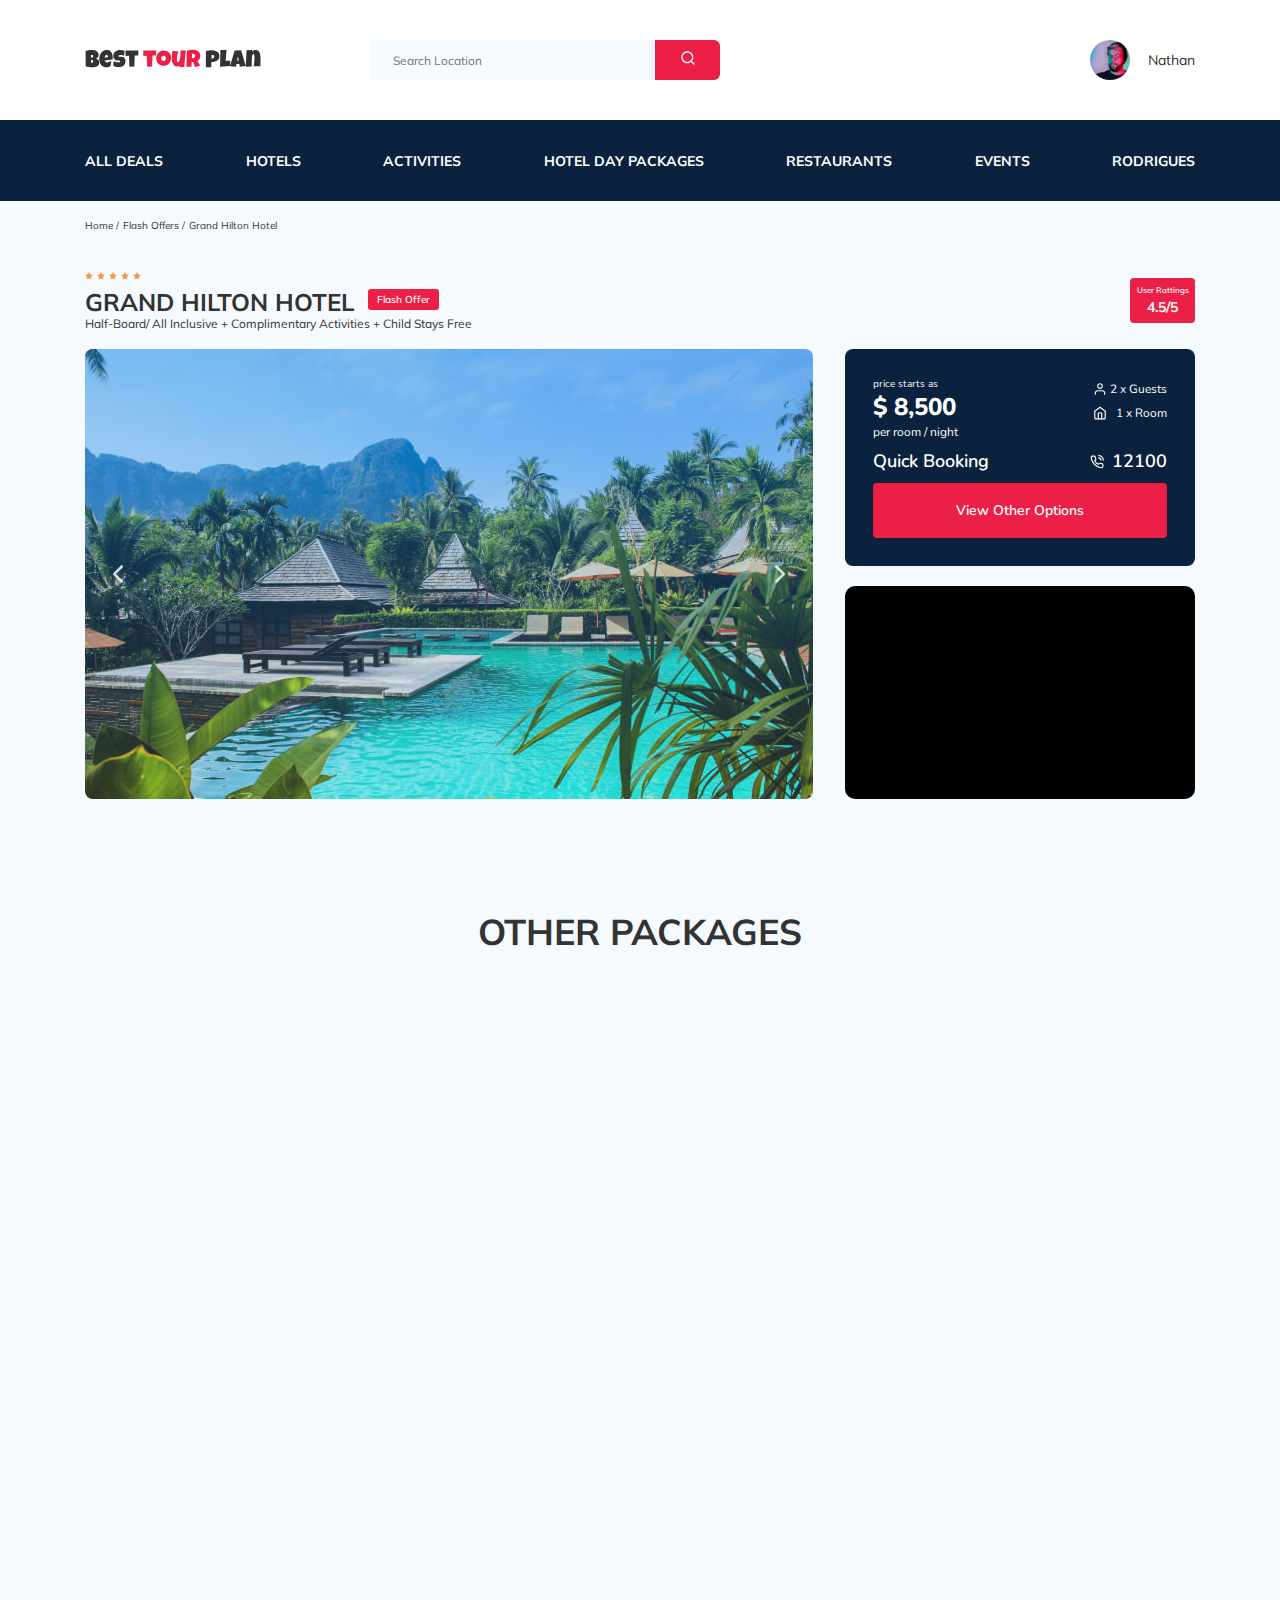
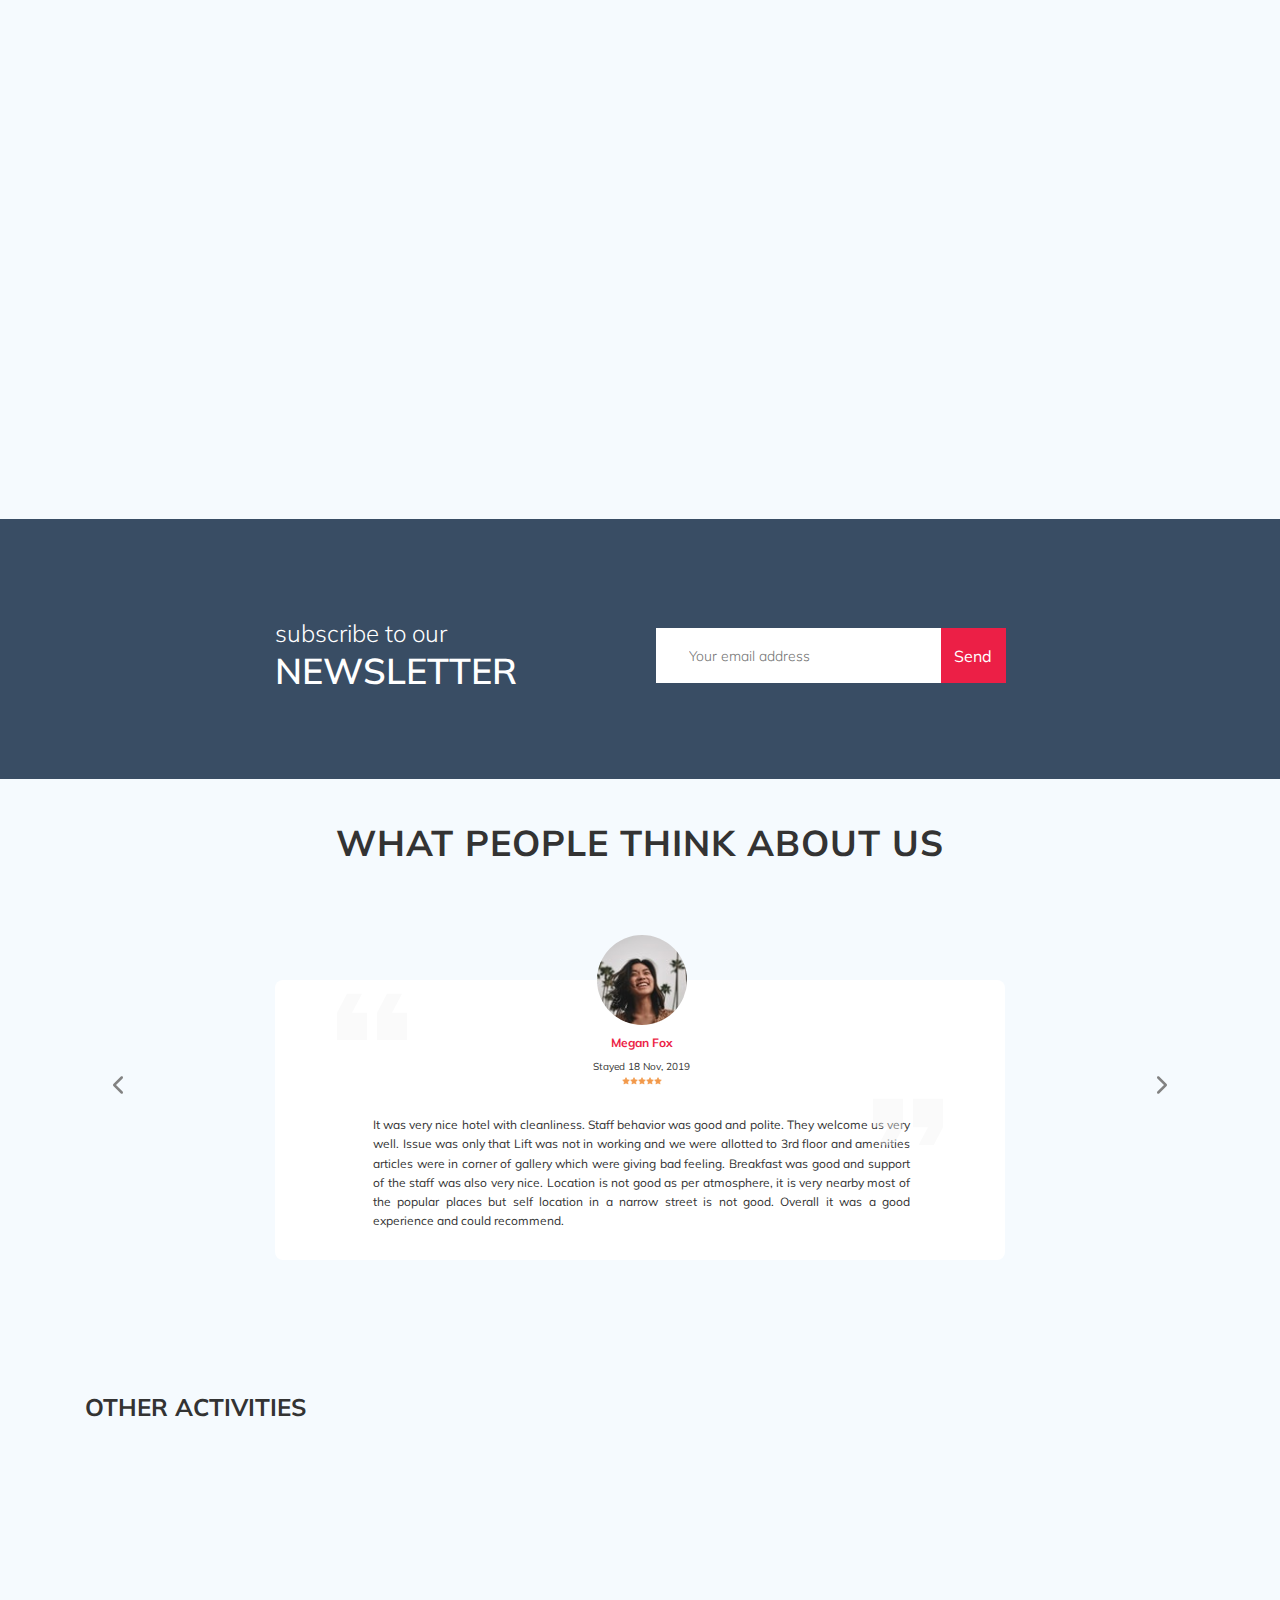
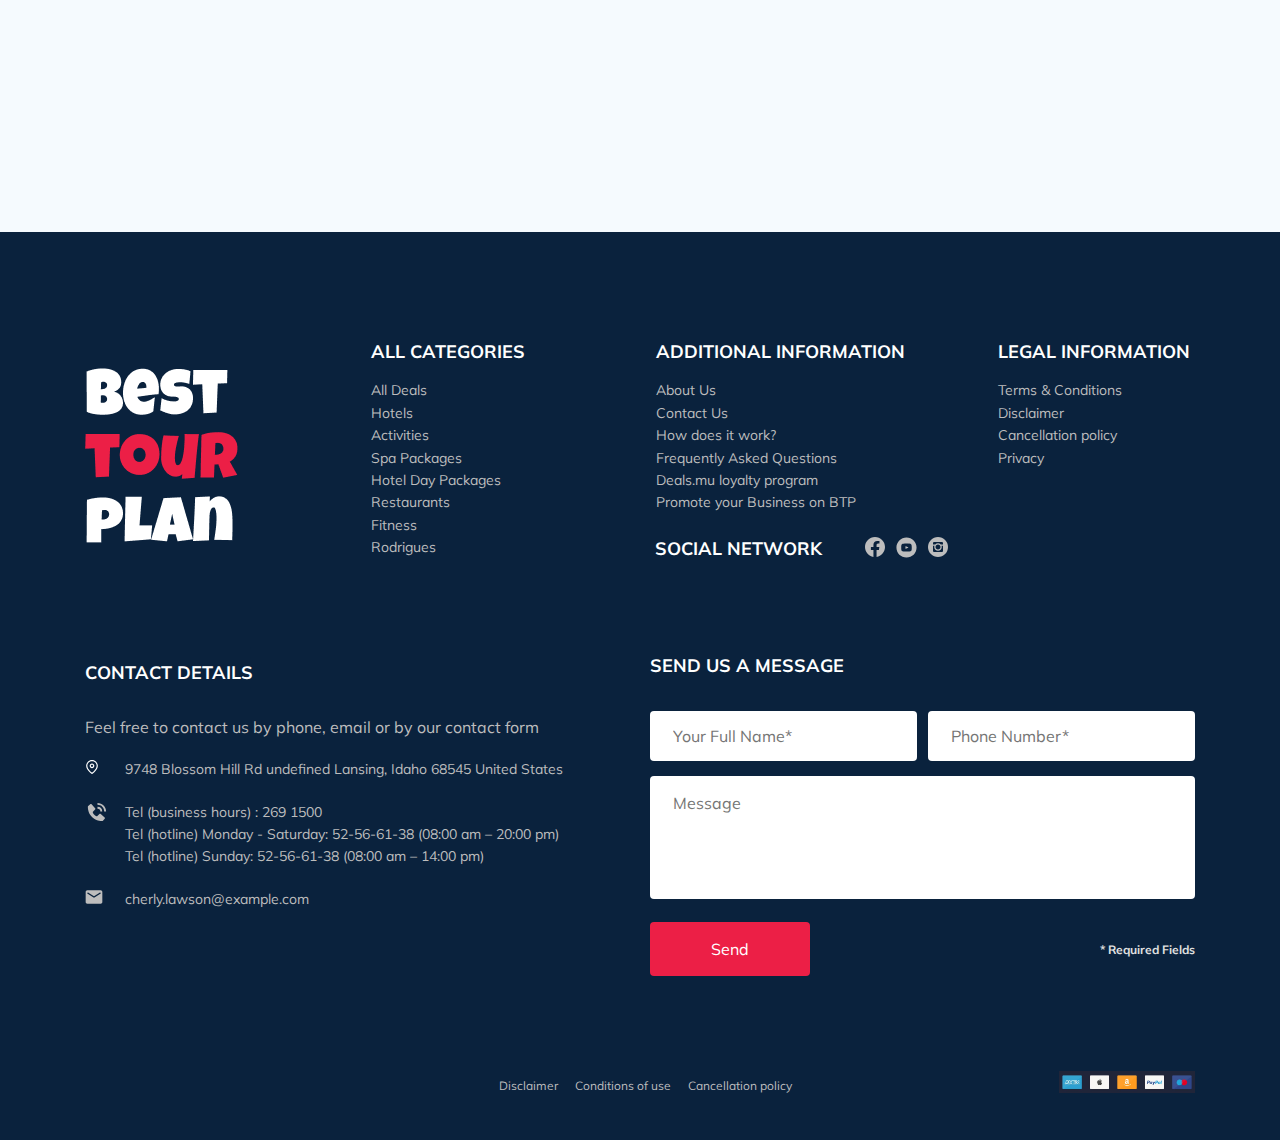
==== commit 7d949c2e: "fix: pixel perfect correction" ====
--- a/index.html
+++ b/index.html
@@ -255,7 +255,7 @@
               </div>
               <!-- /.booking__info -->
               <div class="booking__call-center">
-                <span class="booking__heaing">Quick Booking</span>
+                <span class="booking__heading">Quick Booking</span>
                 <a class="booking__number" href="tel:12100">
                   <img src="img/phone-call.svg" alt="Icon: PhoneCall" />
                   <span class="booking__num">12100</span>
@@ -309,11 +309,31 @@
             <div class="main-package__info packages-card__info">
               <div class="main-package__info__title packages-card__info__title">
                 <div class="stars packages-card__stars">
-                  <img src="img/Star.svg" alt="star" />
-                  <img src="img/Star.svg" alt="star" />
-                  <img src="img/Star.svg" alt="star" />
-                  <img src="img/Star.svg" alt="star" />
-                  <img src="img/Star.svg" alt="star" />
+                  <img
+                    src="img/Star.svg"
+                    alt="star"
+                    class="packages-card__stars__item"
+                  />
+                  <img
+                    src="img/Star.svg"
+                    alt="star"
+                    class="packages-card__stars__item"
+                  />
+                  <img
+                    src="img/Star.svg"
+                    alt="star"
+                    class="packages-card__stars__item"
+                  />
+                  <img
+                    src="img/Star.svg"
+                    alt="star"
+                    class="packages-card__stars__item"
+                  />
+                  <img
+                    src="img/Star.svg"
+                    alt="star"
+                    class="packages-card__stars__item"
+                  />
                 </div>
                 Hotel Blue Haven
               </div>
@@ -756,7 +776,10 @@
               alt="The curious corner of chamarel"
               class="card__image"
             />
-            <h3 class="card__title">The curious corner of chamarel</h3>
+            <h3 class="card__title">
+              The curious corner <br />
+              of chamarel
+            </h3>
             <button data-toggle="modal" class="card__button">Book Now</button>
           </div>
           <!--/.card -->
@@ -784,7 +807,10 @@
               alt="Tamarind falls hiking trip - full day"
               class="card__image"
             />
-            <h3 class="card__title">Tamarind falls hiking trip - full day</h3>
+            <h3 class="card__title">
+              Tamarind falls hiking <br />
+              trip - full day
+            </h3>
             <button data-toggle="modal" class="card__button">Book Now</button>
           </div>
           <!--/.card -->
--- a/css/style.css
+++ b/css/style.css
@@ -1 +1 @@
-*{box-sizing:border-box}body{font-family:'Mulish', sans-serif;color:#333;background-color:#F5FAFE}.container{max-width:1110px;margin:auto}img{max-width:100%}.input{background-color:#fff;border-radius:4px;border:none;padding:23px;height:50px}.message{background-color:#fff;border-radius:4px;border:none;padding:18px 23px}.button{min-width:160px;min-height:50px;padding:18px;background-color:#EC1F46;color:#fff;border-radius:4px;border:none;outline:none;cursor:pointer}.invalid{color:#EC1F46;border-bottom:1px solid #EC1F46}/*! normalize.css v8.0.1 | MIT License | github.com/necolas/normalize.css */html{line-height:1.15;-webkit-text-size-adjust:100%}body{margin:0}main{display:block}h1{font-size:2em;margin:0.67em 0}hr{box-sizing:content-box;height:0;overflow:visible}pre{font-family:monospace, monospace;font-size:1em}a{background-color:transparent}abbr[title]{border-bottom:none;text-decoration:underline;text-decoration:underline dotted}b,strong{font-weight:bolder}code,kbd,samp{font-family:monospace, monospace;font-size:1em}small{font-size:80%}sub,sup{font-size:75%;line-height:0;position:relative;vertical-align:baseline}sub{bottom:-0.25em}sup{top:-0.5em}img{border-style:none}button,input,optgroup,select,textarea{font-family:inherit;font-size:100%;line-height:1.15;margin:0}button,input{overflow:visible}button,select{text-transform:none}button,[type="button"],[type="reset"],[type="submit"]{-webkit-appearance:button}button::-moz-focus-inner,[type="button"]::-moz-focus-inner,[type="reset"]::-moz-focus-inner,[type="submit"]::-moz-focus-inner{border-style:none;padding:0}button:-moz-focusring,[type="button"]:-moz-focusring,[type="reset"]:-moz-focusring,[type="submit"]:-moz-focusring{outline:1px dotted ButtonText}fieldset{padding:0.35em 0.75em 0.625em}legend{box-sizing:border-box;color:inherit;display:table;max-width:100%;padding:0;white-space:normal}progress{vertical-align:baseline}textarea{overflow:auto}[type="checkbox"],[type="radio"]{box-sizing:border-box;padding:0}[type="number"]::-webkit-inner-spin-button,[type="number"]::-webkit-outer-spin-button{height:auto}[type="search"]{-webkit-appearance:textfield;outline-offset:-2px}[type="search"]::-webkit-search-decoration{-webkit-appearance:none}::-webkit-file-upload-button{-webkit-appearance:button;font:inherit}details{display:block}summary{display:list-item}template{display:none}[hidden]{display:none}.navbar{background-color:#fff}.navbar-top{display:flex;align-items:center;justify-content:space-between;padding-top:40px;padding-bottom:40px}.navbar-top__menu-button{display:none}.navbar__search{margin:auto;margin-left:108px}.navbar-bottom{background-color:#0A223D}.navbar-menu{list-style-type:none;margin:0;padding:31px 0;display:flex;align-items:center;justify-content:space-between;text-decoration:none;color:#fff}.navbar-menu__link{color:inherit;text-decoration:none;text-transform:uppercase;font-size:14px;line-height:18px;font-weight:700}.navbar-menu__item--mobile--visible,.navbar-menu__user--mobile--visible{display:none}.logo{width:177px}.search{display:flex;position:relative;overflow:hidden;height:40px;border-radius:6px}.search__input{width:350px;height:100%;padding-left:23px;padding-right:75px;background-color:#F5FAFE;border:none;font-size:12px;line-height:15px;color:#333}.search__button{position:absolute;top:0;right:0;width:65px;height:100%;border:none;background-color:#EC1F46;cursor:pointer}.user{display:flex;align-items:center;text-decoration:none}.user__avatar{width:40px;height:40px;border-radius:50%;object-fit:cover}.user__name{font-size:14px;line-height:18px;color:#333;margin-left:18px}.breadcrump{margin-bottom:23px}.breadcrump-list{list-style:none;display:flex;align-items:center;padding:18px 0;margin:0}.breadcrump-list__item{font-size:10px;line-height:13px}.breadcrump-list__item:not(:last-child)::after{content:'/';margin-right:4px}.breadcrump-list__link{text-decoration:none;color:inherit}.hotel{padding-bottom:70px}.hotel-info{display:flex;align-items:center;justify-content:space-between;padding-bottom:20px}.hotel-info__offer{margin-left:14px;margin-top:4px}.hotel-info__name{margin-top:4px;margin-bottom:0}.hotel-info__description{margin:5px 0}.hotel-name{font-size:24px;line-height:30px;font-weight:700}.hotel-wrapper{display:flex;flex-wrap:wrap;align-items:center}.hotel-description{font-size:12px;line-height:15px}.hotel-grid{display:flex;justify-content:space-between}.hotel-right{display:flex;flex-direction:column;justify-content:space-between}.hotel-slider{width:728px;height:450px;margin-left:0}.hotel-slider__item{width:100%;height:100%;position:relative;border-radius:8px;overflow:hidden}.hotel-slider__item::after{content:'';position:absolute;width:100%;height:100%;top:0;bottom:0;left:0;right:0;background:linear-gradient(180deg, rgba(0,122,223,0.48) 0%, rgba(255,255,255,0.128) 100%);z-index:10}.hotel-slider__button{position:absolute;top:50%;transform:translateY(-50%);z-index:99;width:30px;height:30px;border:none;cursor:pointer;outline:none;background-repeat:no-repeat;background-position:center;background-size:10px;background-color:transparent}.hotel-slider__button--next{right:18px;background-image:url(../img/arrow-next.svg)}.hotel-slider__button--prev{left:18px;background-image:url(../img/arrow-prev.svg)}.back-link{border:none;cursor:pointer;outline:none;background-color:#EC1F46;color:#fff;padding:15px;border-radius:4px;margin-top:10px;display:block;max-width:110px;text-align:center;text-decoration:none;font-style:normal;font-weight:bold;font-size:12px;line-height:15px}.stars{width:100%}.offer{font-weight:600;font-size:10px;line-height:13px;padding:4px 9px;background-color:#EC1F46;border-radius:3px;color:#fff}.rating{max-width:65px;min-height:45px;text-align:center;color:#fff;background-color:#EC1F46;border-radius:4px}.rating__text{font-size:8px;line-height:10px;font-weight:600}.rating__counter{font-size:14px;line-height:18px;font-weight:700}.booking{font-family:Nunito;background-color:#0A223D;color:#fff;border-radius:8px;width:100%;min-height:210px;padding:28px}.booking__info{display:flex;justify-content:space-between;margin-bottom:9px}.booking__price{display:flex;flex-direction:column}.booking__start{font-style:normal;font-weight:normal;font-size:10px;line-height:14px}.booking__pricetag{font-style:normal;font-weight:800;font-size:24px;line-height:33px}.booking__per-room{font-style:normal;font-weight:normal;font-size:12px;line-height:16px}.booking__room{margin-top:4px}.booking__text{font-weight:normal;font-size:12px;line-height:16px;display:flex;align-items:center;justify-content:space-between;margin-bottom:8px}.booking__description{margin-left:9px}.booking__call-center{display:flex;align-items:center;justify-content:space-between;margin-bottom:17px}.booking__heading{font-weight:600;font-size:18px;line-height:25px}.booking__number{display:flex;align-items:center;justify-content:space-between;color:inherit;text-decoration:none;font-weight:600;font-size:18px;line-height:25px}.booking__num{margin-left:8px}.booking__button{width:100%;font-weight:600;font-size:14px;line-height:19px;border-radius:4px;background-color:#EC1F46;color:#fff;min-height:45px;border:none;cursor:pointer;outline:none}.map{width:350px;height:213px;overflow:hidden;border-radius:10px;background-color:#000}.test{height:10000px}.packages{padding:40px 0 70px 0}.packages__title{font-style:normal;font-weight:bold;font-size:36px;line-height:45px;text-align:center;text-transform:uppercase;margin-top:0;margin-bottom:65px}.packages-wrapper{display:grid;grid-template-columns:1fr 1fr 1fr;column-gap:30px;row-gap:30px}.packages-card{background-color:#0A223D;color:#fff;height:500px;border-radius:8px;position:relative;overflow:hidden}.packages-card__offer{position:absolute;text-align:center;background-color:#EC1F46;color:#fff;padding:0 9px 4px 9px;top:26px;border-radius:0px 4px 4px 0px;min-width:60px}.packages-card__offer__text{font-style:normal;font-weight:600;font-size:8px;line-height:10px}.packages-card__image{height:250px;width:100%;object-fit:cover;border-radius:8px 8px 0px 0px}.packages-card__stars{margin-bottom:5px}.packages-card__icon{margin-right:14px}.packages-card__old-price{text-decoration:line-through;font-style:normal;font-weight:normal;font-size:14px;line-height:18px;margin-bottom:5px}.packages-card__new-price{font-style:normal;font-weight:bold;font-size:24px;line-height:30px}.packages-card__info{padding:30px 21px 20px 32px;display:flex;flex-direction:column;justify-content:space-between}.packages-card__info__title{font-style:normal;font-weight:bold;font-size:18px;line-height:23px;margin-bottom:27px}.packages-card__info__text{font-style:normal;font-weight:normal;font-size:14px;line-height:22px;margin-bottom:40px}.packages-card__info__room{margin-bottom:10px}.packages-card__info__room-text{margin-bottom:11px;font-style:normal;font-weight:normal;font-size:12px;line-height:15px}.packages-card__info__price{display:flex;flex-direction:column}.packages-card__info__bottom{display:flex;justify-content:space-between}.packages-card__info__button{font-family:Nunito;min-width:120px;min-height:40px;padding:11px 27px 10px 26px;background-color:#EC1F46;color:#fff;border-radius:4px;cursor:pointer;border:none;outline:none}.main-package{grid-column-start:1;grid-column-end:3;display:flex}.main-package__offer{position:absolute;text-align:center;background-color:#EC1F46;color:#fff;padding:9px 16px;top:26px;min-width:95px}.main-package__offer__text{font-style:normal;font-weight:600;font-size:12px;line-height:15px}.main-package__image{width:366px;border-radius:8px 0px 0px 8px}.main-package__info{padding:46px 21px 30px 44px;display:flex;flex-direction:column;justify-content:space-between}.main-package__info__title{margin-bottom:0}.newsletter{position:relative;padding:98px 0 87px 0}.newsletter::before{content:'';position:absolute;top:0;left:0;right:0;bottom:0;width:100%;height:100%;background-color:rgba(10,34,61,0.8)}.newsletter-wrapper{display:flex;position:relative;max-width:731px;margin:auto;align-items:center;justify-content:space-between}.newsletter-title{color:#fff;font-style:normal;font-weight:300;font-size:24px;line-height:30px}.newsletter-title__strong{display:block;font-weight:600;font-size:36px;line-height:45px;text-transform:uppercase}.subscribe{position:relative;width:350px;height:55px;border-radius:4px;outline:none}.subscribe__input{width:100%;height:100%;border:none;padding-left:33px;padding-right:75px;font-style:normal;font-weight:300;font-size:14px;line-height:18px}.subscribe__button{position:absolute;min-width:65px;max-width:150px;cursor:pointer;right:0;top:0;height:100%;border:none;background-color:#EC1F46;color:#fff}.reviews{padding:40px 0 70px 0}.reviews__title{font-style:normal;font-weight:bold;font-size:36px;line-height:45px;text-align:center;text-transform:uppercase;margin-bottom:70px}.reviews-slider__item{position:relative;display:flex;flex-direction:column;align-items:center;max-width:730px;margin:45px auto 0;background-color:#fff;border-radius:8px;padding:0 62px 30px}.reviews-slider__item::before{content:'';background-image:url(../img/quote-left.svg);background-repeat:no-repeat;left:62px;top:13px;width:70px;height:47px;position:absolute}.reviews-slider__item::after{content:'';background-image:url(../img/quote-right.svg);background-repeat:no-repeat;right:62px;top:118px;width:70px;height:47px;position:absolute}.reviews-slider__button{position:absolute;top:50%;transform:translateY(-50%);width:30px;height:30px;cursor:pointer;background-repeat:no-repeat;background-size:10px;background-position:center;border:none;background-color:transparent;outline:none;z-index:99}.reviews-slider__button--prev{background-image:url(../img/arrow-prev-secondary.svg);left:0}.reviews-slider__button--next{background-image:url(../img/arrow-next-secondary.svg);right:0}.reviews-slider__profile{display:flex;flex-direction:column;align-items:center;margin-top:-45px;margin-bottom:30px}.reviews-slider__avatar{width:90px;height:90px;border-radius:50%;object-fit:cover;margin-bottom:9px}.reviews-slider__username{font-style:normal;font-weight:bold;font-size:12px;line-height:15px;color:#EC1F46;margin-bottom:10px}.reviews-slider__date{font-style:normal;font-weight:normal;font-size:10px;line-height:13px;margin-bottom:4px}.reviews-slider__rating{display:flex;align-items:center}.reviews-slider__text{max-width:537px;margin:auto;font-style:normal;font-weight:normal;font-size:12px;line-height:160%;text-align:justify}.activities{padding:60px 0 98px 0}.activities__title{font-style:normal;font-weight:bold;font-size:24px;line-height:30px;text-transform:uppercase;margin-bottom:57px}.activities-wrapper{display:flex;justify-content:space-between}.card{position:relative;display:flex;flex-direction:column;align-items:flex-start;padding:24px 26px;width:255px;height:255px;border-radius:6px;overflow:hidden}.card::before{content:'';position:absolute;left:0;right:0;top:0;bottom:0;background:linear-gradient(179.83deg, rgba(196,196,196,0) 35.34%, #0A223D 99.85%);z-index:-1}.card__image{position:absolute;left:0;right:0;top:0;bottom:0;width:100%;height:100%;object-fit:cover;z-index:-2}.card__title{margin-top:auto;margin-bottom:18px;color:#fff;font-style:normal;font-weight:bold;font-size:16px;line-height:20px}.card__button{font-family:Nunito;font-style:normal;font-weight:bold;font-size:16px;line-height:20px;background-color:#EC1F46;color:#fff;padding:7px 22px;border-radius:4px;cursor:pointer;border:none}.footer{background-color:#0A223D;color:#fff;padding-top:108px;padding-bottom:46px}.footer-wrapper{display:grid;grid-template-columns:repeat(4, minmax(min-content, 1fr));grid-gap:20px;grid-auto-rows:minmax(40px, min-content);align-items:start;margin-bottom:95px}.footer__logo{width:166px;grid-row:1 / 3;align-self:center}.footer__categories{grid-row:1 / 4}.footer__legal{justify-self:end}.footer__social-links{display:flex;align-items:center;justify-content:space-between;min-width:83px}.footer__social-network{display:flex;align-content:center;grid-row:2 / 4;grid-column:span 2}.footer__contact-details{grid-column:span 2}.footer__contact-form{grid-column:span 2}.footer-form{display:flex;justify-content:space-between;flex-wrap:wrap;align-items:center}.footer__text{color:#BDBDBD;margin-bottom:22px}.footer__ul{padding:0;margin:0;list-style:none}.footer__title{font-style:normal;font-weight:bold;font-size:18px;line-height:23px;margin:0 0 16px 0;text-transform:uppercase}.footer__title--inline{margin:0 43px 0 0}.footer__title--mb-3{margin-bottom:30px}.footer__item{display:flex;align-items:flex-start;font-style:normal;font-weight:normal;font-size:14px;line-height:160%;color:#BDBDBD}.footer__item--mb-2{margin-bottom:20px}.footer__link{text-decoration:none;color:inherit}.footer__icon-wrapper{min-width:40px}.footer__input{width:100%}.footer__input-group{flex-basis:49%;align-self:end}.footer__message{resize:none;height:123px;width:539px;flex-basis:100%;margin-top:15px;margin-bottom:23px}.footer__info{font-style:normal;font-weight:bold;font-size:12px;line-height:15px;color:#E0E0E0}.footer__bottom{display:grid;grid-template-columns:repeat(5, 1fr)}.footer__bottom-list{grid-column:3 / 6;margin-left:30px}.footer__bottom-link{color:#BDBDBD;margin-right:13px;text-decoration:none;font-style:normal;font-weight:normal;font-size:12px;line-height:15px}.footer__bottom-pay{width:136px;height:22px;justify-self:end;grid-column:6}.modal__overlay{position:fixed;top:0;left:0;right:0;bottom:0;background-color:rgba(0,143,223,0.39);z-index:100;visibility:hidden;opacity:0;transition:opacity 0.2s}.modal__overlay--visible{visibility:visible;opacity:1}.modal__dialog{position:fixed;top:50%;left:50%;padding:33px 88px;border-radius:8px;background-color:#0A223D;color:#fff;z-index:101;max-width:478px;transform:translate(-50%, -50%);visibility:hidden;opacity:0;transition:opacity 0.2s}.modal__dialog--visible{visibility:visible;opacity:1}.modal__close{position:absolute;right:18px;top:17px;text-decoration:none;cursor:pointer}.modal__input{width:100%;margin-top:15px}.modal__message{width:100%;min-width:123px;min-height:123px;resize:none;margin-top:15px}.modal__button{margin-top:15px}.modal__info{font-style:normal;font-weight:bold;font-size:12px;line-height:15px;color:#E0E0E0}.modal__title{font-style:normal;font-weight:bold;font-size:18px;line-height:23px;margin-bottom:15px;text-transform:uppercase;text-align:center}.modal-form{display:flex;justify-content:space-between;flex-wrap:wrap;align-items:center}@media (max-width: 1200px){.container{max-width:960px}.invalid{font-size:14px}.hotel__slider{width:590px}.hotel-slider__image{width:100%;height:100%;object-fit:cover}.card{width:230px;height:230px}.packages-card__info__text{margin-bottom:35px}.main-package__info{padding:20px 20px 30px 20px}.main-package__image{min-width:50%}.footer-wrapper{margin-bottom:56px}.footer__input{flex-basis:100%}.footer__bottom{display:flex;justify-content:space-between}.footer__bottom-list{margin-left:0}}@media (max-width: 992px){.container,.newsletter-wrapper{max-width:730px}.navbar-top{padding-top:30px;padding-bottom:30px}.navbar__search{margin-left:auto}.navbar-menu{padding:22px 14px}.navbar-menu__link{font-size:12px;line-height:15px}.logo{margin-right:47px}.search__input{width:340px}.hotel-grid{flex-direction:column}.hotel__slider{margin-bottom:30px}.hotel-right{flex-direction:row}.hotel-slider{width:100%}.booking{width:350px}.reviews-slider__item{max-width:580px}.reviews__title{font-size:30px;line-height:38px;margin-bottom:50px}.activities-wrapper{flex-wrap:wrap}.activities__card{margin-bottom:20px}.card{width:340px;height:250px}.packages-card__info__text{flex-basis:60%;margin-bottom:5px;font-style:normal;font-weight:normal;font-size:12px;line-height:20px}.packages__title{font-size:32px;margin-bottom:60px}.packages-wrapper{grid-template-columns:1fr 1fr;column-gap:20px;row-gap:20px}.main-package{flex-direction:column}.main-package__description{display:flex;justify-content:space-between}.main-package__info{padding:5px 21px 30px 25px}.main-package__info__title{margin-bottom:5px}.main-package-card{flex-direction:column;grid-column-start:1;grid-column-end:-1}.main-package-card__info{padding:5px 23px 0 27px}.main-package__image{border-radius:8px 8px 0px 0px;width:100%;height:250px;object-fit:cover}.footer-wrapper{grid-template-columns:repeat(6, 1fr);grid-gap:40px}.footer__input{flex-basis:49%}.footer__logo{grid-row:1 / 2;grid-column:span 2}.footer__social-network{grid-row:1 / 2;grid-column:span 4;align-self:center}.footer__categories{grid-row:2 / 3;grid-column:span 2}.footer__legal{grid-column:span 2}.footer__additional{grid-column:span 2}.footer__contact-details{grid-row:3;grid-column:span 5}.footer__contact-form{grid-row:4;grid-column:span 5}.modal__dialog{padding:30px 60px}}@media (max-width: 768px){.container{max-width:576px;width:92%}.logo{width:99px}body{padding-top:78px}.navbar--mobile--fixed{position:fixed;left:0;top:0;right:0;z-index:99}.navbar__user--mobile--hidden,.navbar__search--mobile--hidden{display:none}.navbar__user--mobile--visible,.navbar__search--mobile--visible{display:flex}.navbar__user{flex-direction:column;justify-content:center}.navbar-bottom{display:none;position:fixed;left:0;right:0;bottom:0;top:72px;padding-top:30px}.navbar-bottom--visible{display:block;overflow:scroll}.navbar-menu{flex-direction:column}.navbar-menu__item{margin-bottom:20px}.navbar-menu__item--mobile--visible{display:block}.navbar-top{padding-top:28px;padding-bottom:28px}.menu-button{display:flex;height:11px;width:16px;padding:0;align-items:center;justify-content:space-between;flex-direction:column;background-color:#fff;border:none;cursor:pointer}.menu-button__line{width:16px;height:1px;background-color:#333}.user__name--light{color:#fff;margin-left:0;margin-top:10px}.stars{flex-basis:auto;width:auto}.hotel{padding-top:0}.hotel-name{flex-basis:100%;padding-top:5px}.hotel-wrapper{justify-content:space-between}.hotel-info__text{width:100%}.hotel-info__name{margin-top:10px}.hotel-info__rating{display:none}.hotel-info__offer{order:-1;margin-left:0}.breadcrump{margin-bottom:0}.hotel-right{flex-direction:column;min-height:450px}.hotel-slider{height:350px}.booking{width:100%}.map{width:100%}.newsletter-wrapper{flex-direction:column;max-width:576px;width:92%;align-items:flex-start}.reviews-slider__item{padding:0 30px 30px}.reviews-slider__item::after,.reviews-slider__item::before{display:none}.reviews-slider__button{top:32px}.reviews-slider__button--prev{margin-left:-65px;left:50%;transform:translate(-50%, 0)}.reviews-slider__button--next{right:50%;margin-right:-65px;transform:translate(50%, 0)}.activities{padding-top:40px;padding-bottom:60px}.card{width:48%;height:255px}.packages__title{font-size:24px;margin-bottom:30px}.packages-wrapper{grid-template-columns:1fr;column-gap:20px;row-gap:20px}.packages-card{flex-direction:column}.packages-card__info{padding:25px 25px 20px 25px}.packages-card__info__room{margin-bottom:15px}.packages-card__info__text{display:none}.packages-card__image{height:250px}.main-package{grid-column-start:1;grid-column-end:-1}.main-package__info{padding:18px 25px 20px 25px}.main-package__info__title{margin-bottom:10px}.footer__input{margin-top:15px}.footer__input-group{flex-basis:100%}.footer__bottom-list{margin-left:0}.footer__bottom-link{margin-right:5px}.modal__dialog{padding:30px 40px;width:80%}.modal-form{display:grid;justify-content:center;grid-template-columns:90%}.modal__button{grid-row:10}.modal__info{grid-row:9;margin-bottom:15px}}@media (max-width: 576px){.logo{width:99px}.slider{height:250px}.hotel__slider{margin-bottom:20px}.hotel-slider{height:250px}.newsletter{padding:76px 0 83px 0}.newsletter__title{margin-bottom:37px}.subscribe{width:100%}.reviews{padding-bottom:50px}.reviews__title{font-size:18px;line-height:23px;margin-bottom:42px}.card{width:100%}.footer-wrapper{grid-template-columns:1fr}.footer__logo{grid-row:1;grid-column:1}.footer__social-network{flex-direction:column;grid-row:2;grid-column:1}.footer__social-links{justify-content:start}.footer__title--inline{margin-bottom:20px}.footer__link{margin-right:10px}.footer__additional{grid-row:3;grid-column:1}.footer__categories{grid-row:4;grid-column:1}.footer__legal{grid-row:5;grid-column:1;justify-self:start}.footer__contact-details{grid-row:6;grid-column:1}.footer__contact-form{grid-row:7;grid-column:1}.footer__contact-form__info{grid-row:8;grid-column:1}.footer__message{width:100%;margin-bottom:0}.footer-form{display:grid;grid-template-columns:100%}.footer__button{max-width:fit-content}.footer__info{grid-row:4;margin-top:15px;margin-bottom:15px}.footer__bottom{flex-direction:column}.footer__bottom-list{margin-bottom:10px}.invalid{font-size:12px}.modal__dialog{width:80%}.modal-form{grid-template-columns:90%}}@media (max-width: 350px){.search__input-group{width:100%}.modal-form{grid-template-columns:100%}}@media (max-width: 340px){.hotel-slider{height:179px}.reviews__title{width:245px;margin:auto;margin-bottom:42px}.modal__dialog{width:90%}}
+*{box-sizing:border-box}body{font-family:'Mulish', sans-serif;color:#333;background-color:#F5FAFE}.container{max-width:1110px;margin:auto}img{max-width:100%}.input{background-color:#fff;border-radius:4px;border:none;padding:23px;height:50px}.message{background-color:#fff;border-radius:4px;border:none;padding:18px 23px}.button{min-width:160px;min-height:50px;padding:18px;background-color:#EC1F46;color:#fff;border-radius:4px;border:none;outline:none;cursor:pointer}.invalid{color:#EC1F46;border-bottom:1px solid #EC1F46}/*! normalize.css v8.0.1 | MIT License | github.com/necolas/normalize.css */html{line-height:1.15;-webkit-text-size-adjust:100%}body{margin:0}main{display:block}h1{font-size:2em;margin:0.67em 0}hr{box-sizing:content-box;height:0;overflow:visible}pre{font-family:monospace, monospace;font-size:1em}a{background-color:transparent}abbr[title]{border-bottom:none;text-decoration:underline;text-decoration:underline dotted}b,strong{font-weight:bolder}code,kbd,samp{font-family:monospace, monospace;font-size:1em}small{font-size:80%}sub,sup{font-size:75%;line-height:0;position:relative;vertical-align:baseline}sub{bottom:-0.25em}sup{top:-0.5em}img{border-style:none}button,input,optgroup,select,textarea{font-family:inherit;font-size:100%;line-height:1.15;margin:0}button,input{overflow:visible}button,select{text-transform:none}button,[type="button"],[type="reset"],[type="submit"]{-webkit-appearance:button}button::-moz-focus-inner,[type="button"]::-moz-focus-inner,[type="reset"]::-moz-focus-inner,[type="submit"]::-moz-focus-inner{border-style:none;padding:0}button:-moz-focusring,[type="button"]:-moz-focusring,[type="reset"]:-moz-focusring,[type="submit"]:-moz-focusring{outline:1px dotted ButtonText}fieldset{padding:0.35em 0.75em 0.625em}legend{box-sizing:border-box;color:inherit;display:table;max-width:100%;padding:0;white-space:normal}progress{vertical-align:baseline}textarea{overflow:auto}[type="checkbox"],[type="radio"]{box-sizing:border-box;padding:0}[type="number"]::-webkit-inner-spin-button,[type="number"]::-webkit-outer-spin-button{height:auto}[type="search"]{-webkit-appearance:textfield;outline-offset:-2px}[type="search"]::-webkit-search-decoration{-webkit-appearance:none}::-webkit-file-upload-button{-webkit-appearance:button;font:inherit}details{display:block}summary{display:list-item}template{display:none}[hidden]{display:none}.navbar{background-color:#fff}.navbar-top{display:flex;align-items:center;justify-content:space-between;padding-top:40px;padding-bottom:40px}.navbar-top__menu-button{display:none}.navbar__search{margin:auto;margin-left:108px}.navbar-bottom{background-color:#0A223D}.navbar-menu{list-style-type:none;margin:0;padding:31px 0;display:flex;align-items:center;justify-content:space-between;text-decoration:none;color:#fff}.navbar-menu__link{color:inherit;text-decoration:none;text-transform:uppercase;font-size:14px;line-height:18px;font-weight:700}.navbar-menu__item--mobile--visible,.navbar-menu__user--mobile--visible{display:none}.logo{width:177px}.search{display:flex;position:relative;overflow:hidden;height:40px;border-radius:6px}.search__input{width:350px;height:100%;padding-left:23px;padding-right:75px;background-color:#F5FAFE;border:none;font-size:12px;line-height:15px;color:#333}.search__button{position:absolute;top:0;right:0;width:65px;height:100%;border:none;background-color:#EC1F46;cursor:pointer}.user{display:flex;align-items:center;text-decoration:none}.user__avatar{width:40px;height:40px;border-radius:50%;object-fit:cover}.user__name{font-size:14px;line-height:18px;color:#333;margin-left:18px}.breadcrump{margin-bottom:15px}.breadcrump-list{list-style:none;display:flex;align-items:center;padding:18px 0;margin:0}.breadcrump-list__item{font-size:10px;line-height:13px}.breadcrump-list__item:not(:last-child)::after{content:'/';margin-right:4px}.breadcrump-list__link{text-decoration:none;color:inherit}.hotel{padding-bottom:70px}.hotel-info{display:flex;align-items:center;justify-content:space-between;padding-bottom:13px}.hotel-info__offer{margin-left:14px;margin-top:4px}.hotel-info__name{margin-top:4px;margin-bottom:-6px}.hotel-info__description{margin:5px 0}.hotel-name{font-size:24px;line-height:30px;font-weight:700}.hotel-wrapper{display:flex;flex-wrap:wrap;align-items:center}.hotel-description{font-size:12px;line-height:15px}.hotel-grid{display:flex;justify-content:space-between}.hotel-right{display:flex;flex-direction:column;justify-content:space-between}.hotel-slider{width:728px;height:450px;margin-left:0}.hotel-slider__item{width:100%;height:100%;position:relative;border-radius:8px;overflow:hidden}.hotel-slider__item::after{content:'';position:absolute;width:100%;height:100%;top:0;bottom:0;left:0;right:0;background:linear-gradient(180deg, rgba(0,122,223,0.48) 0%, rgba(255,255,255,0.128) 100%);z-index:10}.hotel-slider__button{position:absolute;top:50%;transform:translateY(-50%);z-index:99;width:30px;height:30px;border:none;cursor:pointer;outline:none;background-repeat:no-repeat;background-position:center;background-size:10px;background-color:transparent}.hotel-slider__button--next{right:18px;background-image:url(../img/arrow-next.svg)}.hotel-slider__button--prev{left:18px;background-image:url(../img/arrow-prev.svg)}.back-link{border:none;cursor:pointer;outline:none;background-color:#EC1F46;color:#fff;padding:15px;border-radius:4px;margin-top:10px;display:block;max-width:110px;text-align:center;text-decoration:none;font-style:normal;font-weight:bold;font-size:12px;line-height:15px}.stars{width:100%}.offer{font-weight:600;font-size:10px;line-height:13px;padding:4px 9px;background-color:#EC1F46;border-radius:3px;color:#fff}.rating{max-width:65px;min-height:45px;text-align:center;color:#fff;background-color:#EC1F46;border-radius:4px}.rating__text{font-size:8px;line-height:10px;font-weight:600}.rating__counter{font-size:14px;line-height:18px;font-weight:700}.booking{font-family:Nunito;background-color:#0A223D;color:#fff;border-radius:8px;width:100%;min-height:210px;padding:28px}.booking__info{display:flex;justify-content:space-between;margin-bottom:9px}.booking__price{display:flex;flex-direction:column}.booking__start{font-style:normal;font-weight:normal;font-size:10px;line-height:14px}.booking__pricetag{font-style:normal;font-weight:800;font-size:24px;line-height:33px}.booking__per-room{font-style:normal;font-weight:normal;font-size:12px;line-height:16px}.booking__room{margin-top:4px}.booking__text{font-weight:normal;font-size:12px;line-height:16px;display:flex;align-items:center;justify-content:space-between;margin-bottom:8px}.booking__description{margin-left:9px}.booking__call-center{display:flex;align-items:center;justify-content:space-between;margin-bottom:9px}.booking__heading{font-weight:600;font-size:18px;line-height:25px}.booking__number{display:flex;align-items:center;justify-content:space-between;color:inherit;text-decoration:none;font-weight:600;font-size:18px;line-height:25px}.booking__num{margin-left:8px}.booking__button{width:100%;font-weight:600;font-size:14px;line-height:19px;border-radius:4px;background-color:#EC1F46;color:#fff;min-height:45px;border:none;cursor:pointer;outline:none}.map{width:350px;height:213px;overflow:hidden;border-radius:10px;background-color:#000}.test{height:10000px}.packages{padding:40px 0 50px 0;margin-bottom:20px}.packages__title{font-style:normal;font-weight:bold;font-size:36px;line-height:45px;text-align:center;text-transform:uppercase;margin-top:0;margin-bottom:65px}.packages-wrapper{display:grid;grid-template-columns:1fr 1fr 1fr;column-gap:30px;row-gap:30px}.packages-card{background-color:#0A223D;color:#fff;height:500px;border-radius:8px;position:relative;overflow:hidden}.packages-card__stars__item{margin-right:-3px}.packages-card__offer{position:absolute;text-align:center;background-color:#EC1F46;color:#fff;padding:0 9px 4px 9px;top:26px;border-radius:0px 4px 4px 0px;min-width:60px}.packages-card__offer__text{font-style:normal;font-weight:600;font-size:8px;line-height:10px}.packages-card__image{height:250px;width:100%;object-fit:cover;border-radius:8px 8px 0px 0px}.packages-card__stars{margin-bottom:0}.packages-card__icon{margin-right:12px}.packages-card__old-price{text-decoration:line-through;font-style:normal;font-weight:normal;font-size:14px;line-height:18px;margin-bottom:5px}.packages-card__new-price{font-style:normal;font-weight:bold;font-size:24px;line-height:30px}.packages-card__info{padding:27px 21px 20px 32px;display:flex;flex-direction:column;justify-content:space-between}.packages-card__info__title{font-style:normal;font-weight:bold;font-size:18px;line-height:23px;margin-bottom:23px}.packages-card__info__text{font-style:normal;font-weight:normal;font-size:14px;line-height:22px;margin-bottom:40px}.packages-card__info__room{margin-bottom:0px}.packages-card__info__room-text{margin-bottom:10px;font-style:normal;font-weight:normal;font-size:12px;line-height:15px}.packages-card__info__price{display:flex;flex-direction:column}.packages-card__info__bottom{display:flex;justify-content:space-between;margin-top:13px}.packages-card__info__button{font-family:Nunito;font-style:normal;font-weight:600;font-size:14px;line-height:19px;min-width:120px;max-height:40px;margin-top:13px;padding:11px 27px 10px 26px;background-color:#EC1F46;color:#fff;border-radius:4px;cursor:pointer;border:none;outline:none}.main-package{grid-column-start:1;grid-column-end:3;display:flex}.main-package__description{margin-top:-15px}.main-package__offer{position:absolute;text-align:center;background-color:#EC1F46;color:#fff;padding:9px 16px;top:26px;min-width:95px}.main-package__offer__text{font-style:normal;font-weight:600;font-size:12px;line-height:15px}.main-package__image{width:366px;border-radius:8px 0px 0px 8px}.main-package__info{padding:37px 21px 32px 44px;display:flex;flex-direction:column;justify-content:space-between}.main-package__info__title{margin-bottom:13px}.newsletter{position:relative;padding:79px 0 87px 0;height:260px;background:transparent}.newsletter::before{content:'';position:absolute;top:0;left:0;right:0;bottom:0;width:100%;height:100%;background-color:rgba(10,34,61,0.8)}.newsletter-wrapper{display:flex;position:relative;max-width:731px;margin:auto;align-items:center;justify-content:space-between}.newsletter-title{color:#fff;font-style:normal;font-weight:300;font-size:24px;line-height:30px}.newsletter-title__strong{display:block;font-weight:600;font-size:36px;line-height:45px;text-transform:uppercase}.subscribe{position:relative;width:350px;height:55px;border-radius:4px;outline:none}.subscribe__input{width:100%;height:100%;border:none;padding-left:33px;padding-right:75px;font-style:normal;font-weight:300;font-size:14px;line-height:18px}.subscribe__button{position:absolute;min-width:65px;max-width:150px;cursor:pointer;right:0;top:0;height:100%;border:none;background-color:#EC1F46;color:#fff}.reviews{padding:11px 0 52px 0}.reviews__title{font-style:normal;font-weight:bold;font-size:36px;line-height:45px;text-align:center;text-transform:uppercase;letter-spacing:1px;margin-bottom:70px}.reviews-slider__item{position:relative;display:flex;flex-direction:column;align-items:center;max-width:730px;margin:45px auto 0;background-color:#fff;border-radius:8px;padding:0 65px 30px;padding-left:68px}.reviews-slider__item::before{content:'';background-image:url(../img/quote-left.svg);background-repeat:no-repeat;left:62px;top:13px;width:70px;height:47px;position:absolute}.reviews-slider__item::after{content:'';background-image:url(../img/quote-right.svg);background-repeat:no-repeat;right:62px;top:118px;width:70px;height:47px;position:absolute}.reviews-slider__button{position:absolute;top:46%;transform:translateY(-50%);width:30px;height:30px;cursor:pointer;background-repeat:no-repeat;background-size:10px;background-position:center;border:none;background-color:transparent;outline:none;z-index:99}.reviews-slider__button--prev{background-image:url(../img/arrow-prev-secondary.svg);left:18px}.reviews-slider__button--next{background-image:url(../img/arrow-next-secondary.svg);right:18px}.reviews-slider__profile{display:flex;flex-direction:column;align-items:center;margin-top:-45px;margin-bottom:30px}.reviews-slider__avatar{width:90px;height:90px;border-radius:50%;object-fit:cover;margin-bottom:-2px}.reviews-slider__username{font-style:normal;font-weight:bold;font-size:12px;line-height:15px;color:#EC1F46;margin-bottom:10px}.reviews-slider__date{font-style:normal;font-weight:normal;font-size:10px;line-height:13px;margin-bottom:4px}.reviews-slider__rating{display:flex;align-items:center}.reviews-slider__text{max-width:537px;margin:auto;font-style:normal;font-weight:normal;font-size:12px;line-height:160%;text-align:justify}.activities{padding:60px 0 98px 0}.activities__title{font-style:normal;font-weight:bold;font-size:24px;line-height:30px;text-transform:uppercase;margin-bottom:57px}.activities-wrapper{display:flex;justify-content:space-between}.card{position:relative;display:flex;flex-direction:column;align-items:flex-start;padding:24px 26px;width:255px;height:255px;border-radius:6px;overflow:hidden}.card::before{content:'';position:absolute;left:0;right:0;top:0;bottom:0;background:linear-gradient(179.83deg, rgba(196,196,196,0) 35.34%, #0A223D 99.85%);z-index:-1}.card__image{position:absolute;left:0;right:0;top:0;bottom:0;width:100%;height:100%;object-fit:cover;z-index:-2}.card__title{margin-top:auto;margin-bottom:18px;color:#fff;font-style:normal;font-weight:bold;font-size:16px;line-height:20px}.card__button{font-family:Nunito;font-style:normal;font-weight:600;font-size:12px;line-height:16px;background-color:#EC1F46;color:#fff;padding:7px 22px;border-radius:4px;cursor:pointer;border:none}.footer{background-color:#0A223D;color:#fff;padding-top:108px;padding-bottom:46px}.footer-wrapper{display:grid;grid-template-columns:repeat(4, minmax(min-content, 1fr));grid-gap:20px;grid-auto-rows:minmax(40px, min-content);align-items:start;margin-bottom:95px}.footer__logo{width:166px;grid-row:1 / 3;align-self:center}.footer__categories{grid-row:1 / 4;margin-left:3px}.footer__legal{justify-self:end;margin-right:5px}.footer__social-links{display:flex;align-items:center;justify-content:space-between;min-width:83px}.footer__social-network{display:flex;align-content:center;grid-row:2 / 4;grid-column:span 2;margin-left:5px;margin-top:3px}.footer__contact-details{grid-column:span 2;margin-top:7px}.footer__contact-form{grid-column:span 2}.footer-form{display:flex;justify-content:space-between;flex-wrap:wrap;align-items:center}.footer__text{color:#BDBDBD;margin-bottom:22px}.footer__ul{padding:0;margin:0;list-style:none}.footer__title{font-style:normal;font-weight:bold;font-size:18px;line-height:23px;margin:0 0 16px 0;text-transform:uppercase}.footer__title--inline{margin:0 43px 0 0}.footer__title--mb-3{margin-bottom:34px}.footer__item{display:flex;align-items:flex-start;font-style:normal;font-weight:normal;font-size:14px;line-height:160%;color:#BDBDBD}.footer__item--mb-2{margin-bottom:20px}.footer__link{text-decoration:none;color:inherit}.footer__icon-wrapper{min-width:40px}.footer__input{width:100%}.footer__input-group{flex-basis:49%;align-self:end}.footer__message{resize:none;height:123px;width:539px;flex-basis:100%;margin-top:15px;margin-bottom:23px}.footer__additional{margin-left:6px}.footer__info{font-style:normal;font-weight:bold;font-size:12px;line-height:15px;color:#E0E0E0}.footer__bottom{display:grid;grid-template-columns:repeat(5, 1fr)}.footer__bottom-list{grid-column:3 / 6;margin-top:4px;margin-left:24px}.footer__bottom-link{color:#BDBDBD;margin-right:13px;text-decoration:none;font-style:normal;font-weight:normal;font-size:12px;line-height:15px}.footer__bottom-pay{width:136px;height:22px;justify-self:end;grid-column:6}.modal__overlay{position:fixed;top:0;left:0;right:0;bottom:0;background-color:rgba(0,143,223,0.39);z-index:100;visibility:hidden;opacity:0;transition:opacity 0.2s}.modal__overlay--visible{visibility:visible;opacity:1}.modal__dialog{position:fixed;top:50%;left:50%;padding:33px 88px;border-radius:8px;background-color:#0A223D;color:#fff;z-index:101;max-width:478px;transform:translate(-50%, -50%);visibility:hidden;opacity:0;transition:opacity 0.2s}.modal__dialog--visible{visibility:visible;opacity:1}.modal__close{position:absolute;right:18px;top:17px;text-decoration:none;cursor:pointer}.modal__input{width:100%;margin-top:15px}.modal__message{width:100%;min-width:123px;min-height:123px;resize:none;margin-top:15px}.modal__button{margin-top:15px}.modal__info{font-style:normal;font-weight:bold;font-size:12px;line-height:15px;color:#E0E0E0}.modal__title{font-style:normal;font-weight:bold;font-size:18px;line-height:23px;margin-bottom:15px;text-transform:uppercase;text-align:center}.modal-form{display:flex;justify-content:space-between;flex-wrap:wrap;align-items:center}@media (max-width: 1200px){.container{max-width:960px}.invalid{font-size:14px}.hotel__slider{width:590px}.hotel-slider__image{width:100%;height:100%;object-fit:cover}.card{width:230px;height:230px}.packages-card__info__text{margin-bottom:35px}.main-package__info{padding:20px 20px 30px 20px}.main-package__image{min-width:50%}.footer-wrapper{margin-bottom:56px}.footer__input{flex-basis:100%}.footer__bottom{display:flex;justify-content:space-between}.footer__bottom-list{margin-left:0}}@media (max-width: 992px){.container,.newsletter-wrapper{max-width:730px}.navbar-top{padding-top:30px;padding-bottom:30px}.navbar__search{margin-left:auto}.navbar-menu{padding:22px 14px}.navbar-menu__link{font-size:12px;line-height:15px}.logo{margin-right:47px}.search__input{width:340px}.hotel-grid{flex-direction:column}.hotel__slider{margin-bottom:30px}.hotel-right{flex-direction:row}.hotel-slider{width:100%}.booking{width:350px}.reviews-slider__item{max-width:580px}.reviews__title{font-size:30px;line-height:38px;margin-bottom:50px}.activities-wrapper{flex-wrap:wrap}.activities__card{margin-bottom:20px}.card{width:340px;height:250px}.packages-card__info__text{flex-basis:60%;margin-bottom:5px;font-style:normal;font-weight:normal;font-size:12px;line-height:20px}.packages__title{font-size:32px;margin-bottom:60px}.packages-wrapper{grid-template-columns:1fr 1fr;column-gap:20px;row-gap:20px}.main-package{flex-direction:column}.main-package__description{display:flex;justify-content:space-between}.main-package__info{padding:5px 21px 30px 25px}.main-package__info__title{margin-bottom:5px}.main-package-card{flex-direction:column;grid-column-start:1;grid-column-end:-1}.main-package-card__info{padding:5px 23px 0 27px}.main-package__image{border-radius:8px 8px 0px 0px;width:100%;height:250px;object-fit:cover}.footer-wrapper{grid-template-columns:repeat(6, 1fr);grid-gap:40px}.footer__input{flex-basis:49%}.footer__logo{grid-row:1 / 2;grid-column:span 2}.footer__social-network{grid-row:1 / 2;grid-column:span 4;align-self:center}.footer__categories{grid-row:2 / 3;grid-column:span 2}.footer__legal{grid-column:span 2}.footer__additional{grid-column:span 2}.footer__contact-details{grid-row:3;grid-column:span 5}.footer__contact-form{grid-row:4;grid-column:span 5}.modal__dialog{padding:30px 60px}}@media (max-width: 768px){.container{max-width:576px;width:92%}.logo{width:99px}body{padding-top:78px}.navbar--mobile--fixed{position:fixed;left:0;top:0;right:0;z-index:99}.navbar__user--mobile--hidden,.navbar__search--mobile--hidden{display:none}.navbar__user--mobile--visible,.navbar__search--mobile--visible{display:flex}.navbar__user{flex-direction:column;justify-content:center}.navbar-bottom{display:none;position:fixed;left:0;right:0;bottom:0;top:72px;padding-top:30px}.navbar-bottom--visible{display:block;overflow:scroll}.navbar-menu{flex-direction:column}.navbar-menu__item{margin-bottom:20px}.navbar-menu__item--mobile--visible{display:block}.navbar-top{padding-top:28px;padding-bottom:28px}.menu-button{display:flex;height:11px;width:16px;padding:0;align-items:center;justify-content:space-between;flex-direction:column;background-color:#fff;border:none;cursor:pointer}.menu-button__line{width:16px;height:1px;background-color:#333}.user__name--light{color:#fff;margin-left:0;margin-top:10px}.stars{flex-basis:auto;width:auto}.hotel{padding-top:0}.hotel-name{flex-basis:100%;padding-top:5px}.hotel-wrapper{justify-content:space-between}.hotel-info__text{width:100%}.hotel-info__name{margin-top:10px}.hotel-info__rating{display:none}.hotel-info__offer{order:-1;margin-left:0}.breadcrump{margin-bottom:0}.hotel-right{flex-direction:column;min-height:450px}.hotel-slider{height:350px}.booking{width:100%}.map{width:100%}.newsletter-wrapper{flex-direction:column;max-width:576px;width:92%;align-items:flex-start}.reviews-slider__item{padding:0 30px 30px}.reviews-slider__item::after,.reviews-slider__item::before{display:none}.reviews-slider__button{top:32px}.reviews-slider__button--prev{margin-left:-65px;left:50%;transform:translate(-50%, 0)}.reviews-slider__button--next{right:50%;margin-right:-65px;transform:translate(50%, 0)}.activities{padding-top:40px;padding-bottom:60px}.card{width:48%;height:255px}.packages__title{font-size:24px;margin-bottom:30px}.packages-wrapper{grid-template-columns:1fr;column-gap:20px;row-gap:20px}.packages-card{flex-direction:column}.packages-card__info{padding:25px 25px 20px 25px}.packages-card__info__room{margin-bottom:15px}.packages-card__info__text{display:none}.packages-card__image{height:250px}.main-package{grid-column-start:1;grid-column-end:-1}.main-package__info{padding:18px 25px 20px 25px}.main-package__info__title{margin-bottom:10px}.footer__input{margin-top:15px}.footer__input-group{flex-basis:100%}.footer__bottom-list{margin-left:0}.footer__bottom-link{margin-right:5px}.modal__dialog{padding:30px 40px;width:80%}.modal-form{display:grid;justify-content:center;grid-template-columns:90%}.modal__button{grid-row:10}.modal__info{grid-row:9;margin-bottom:15px}}@media (max-width: 576px){.logo{width:99px}.slider{height:250px}.hotel__slider{margin-bottom:20px}.hotel-slider{height:250px}.newsletter{padding:76px 0 83px 0}.newsletter__title{margin-bottom:37px}.subscribe{width:100%}.reviews{padding-bottom:50px}.reviews__title{font-size:18px;line-height:23px;margin-bottom:42px}.card{width:100%}.footer-wrapper{grid-template-columns:1fr}.footer__logo{grid-row:1;grid-column:1}.footer__social-network{flex-direction:column;grid-row:2;grid-column:1}.footer__social-links{justify-content:start}.footer__title--inline{margin-bottom:20px}.footer__link{margin-right:10px}.footer__additional{grid-row:3;grid-column:1}.footer__categories{grid-row:4;grid-column:1}.footer__legal{grid-row:5;grid-column:1;justify-self:start}.footer__contact-details{grid-row:6;grid-column:1}.footer__contact-form{grid-row:7;grid-column:1}.footer__contact-form__info{grid-row:8;grid-column:1}.footer__message{width:100%;margin-bottom:0}.footer-form{display:grid;grid-template-columns:100%}.footer__button{max-width:fit-content}.footer__info{grid-row:4;margin-top:15px;margin-bottom:15px}.footer__bottom{flex-direction:column}.footer__bottom-list{margin-bottom:10px}.invalid{font-size:12px}.modal__dialog{width:80%}.modal-form{grid-template-columns:90%}}@media (max-width: 350px){.search__input-group{width:100%}.modal-form{grid-template-columns:100%}}@media (max-width: 340px){.hotel-slider{height:179px}.reviews__title{width:245px;margin:auto;margin-bottom:42px}.modal__dialog{width:90%}}
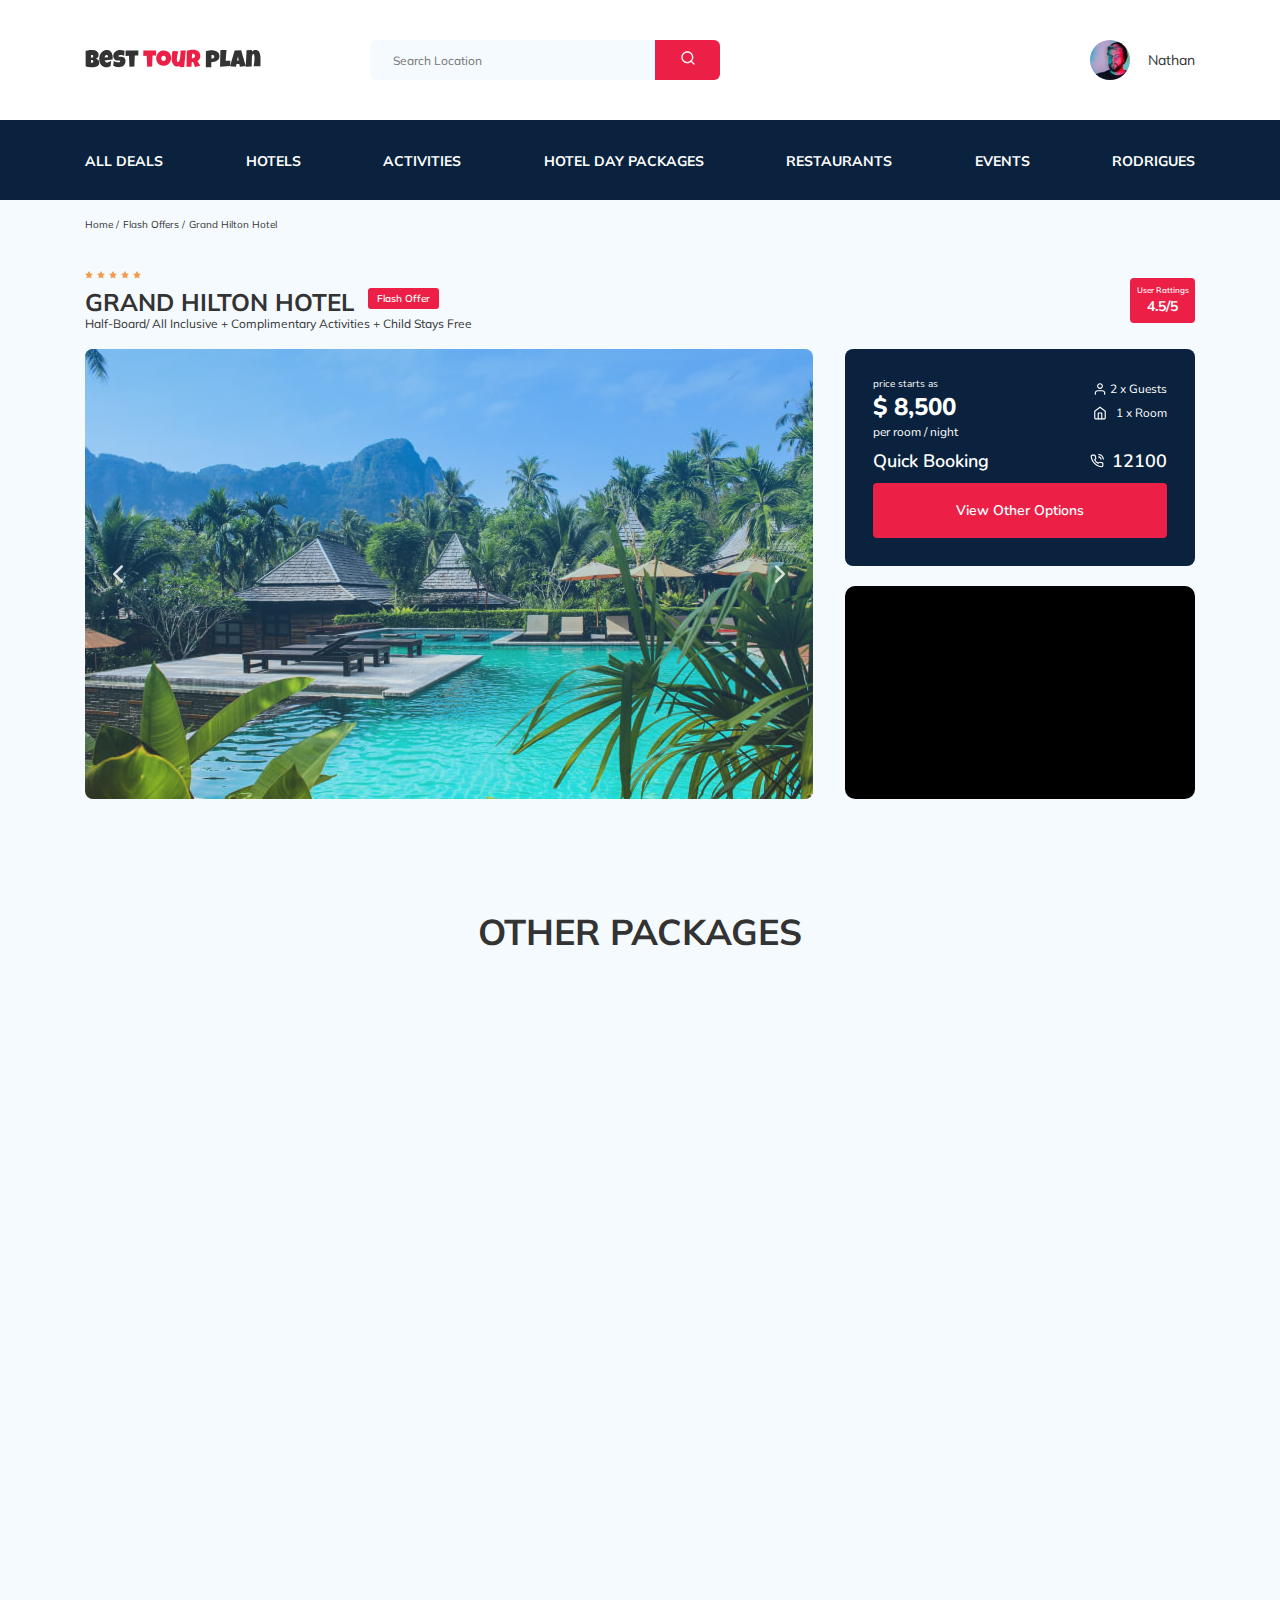
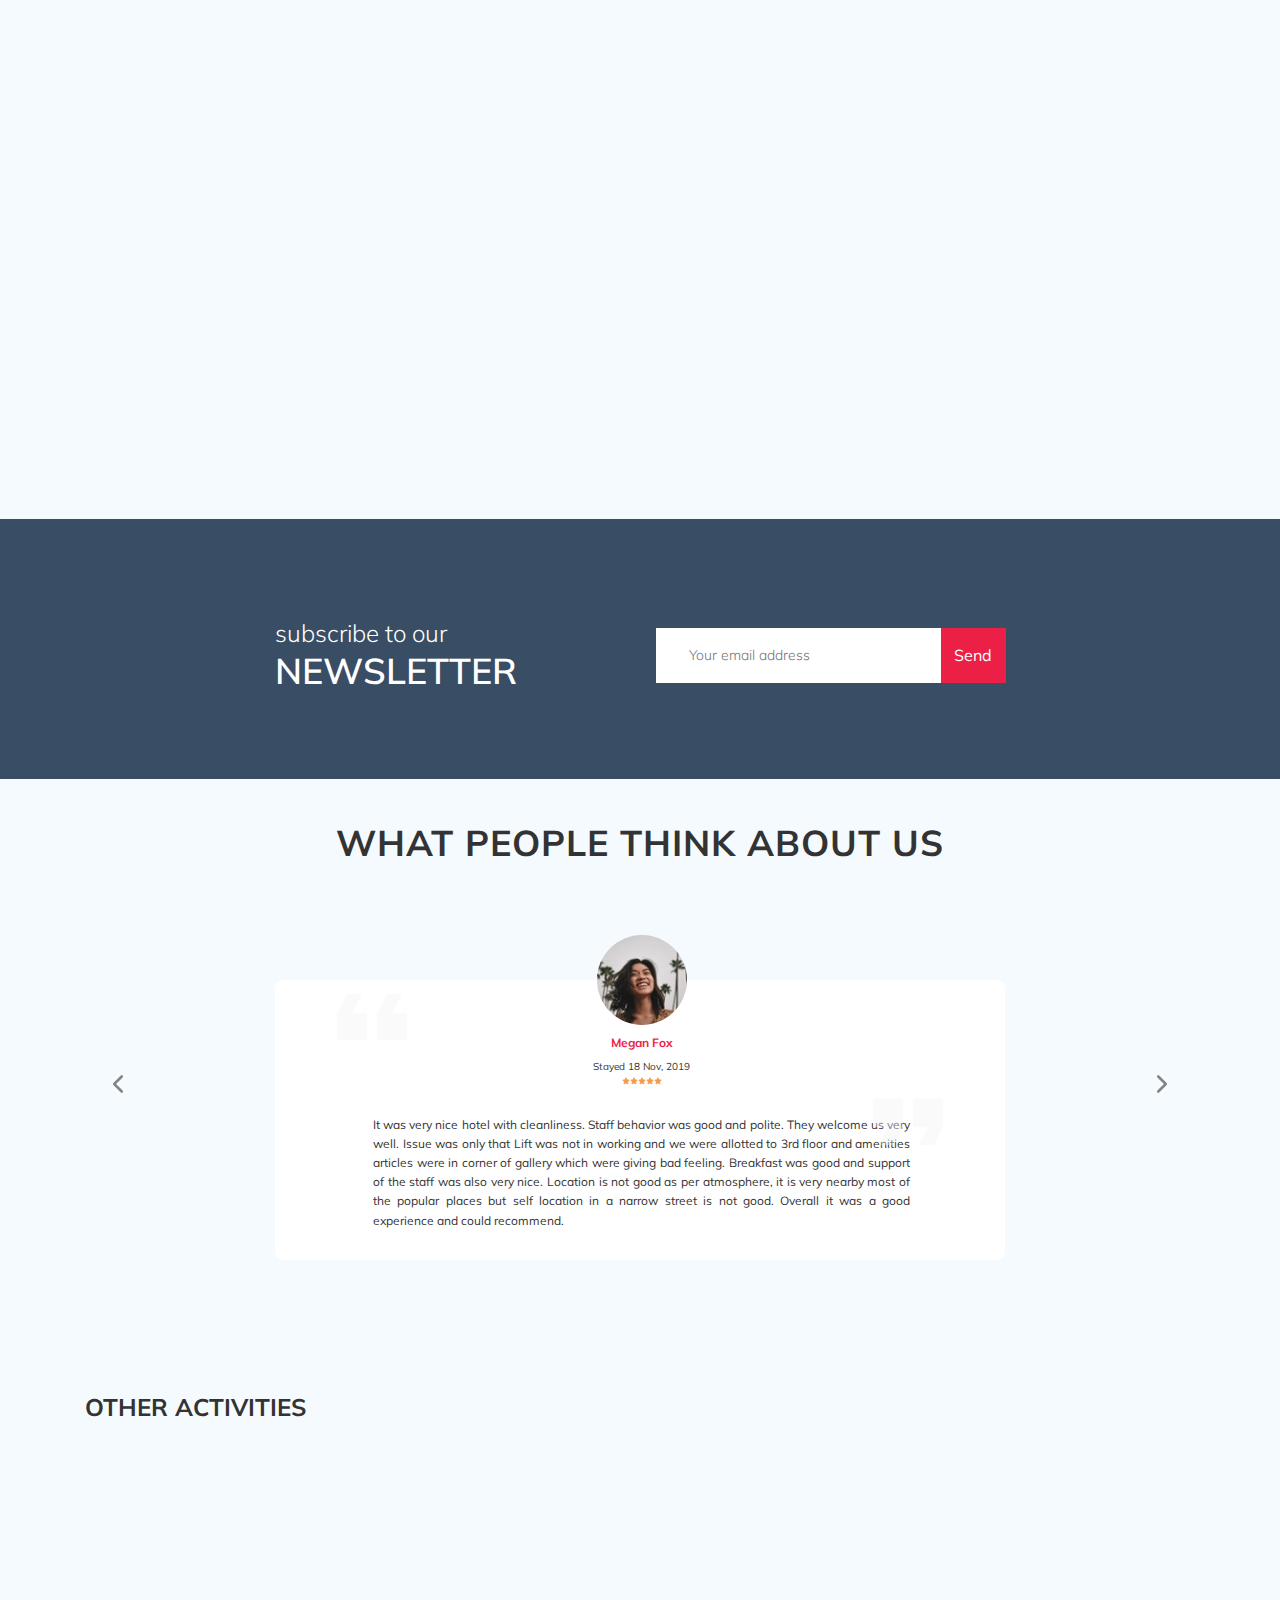
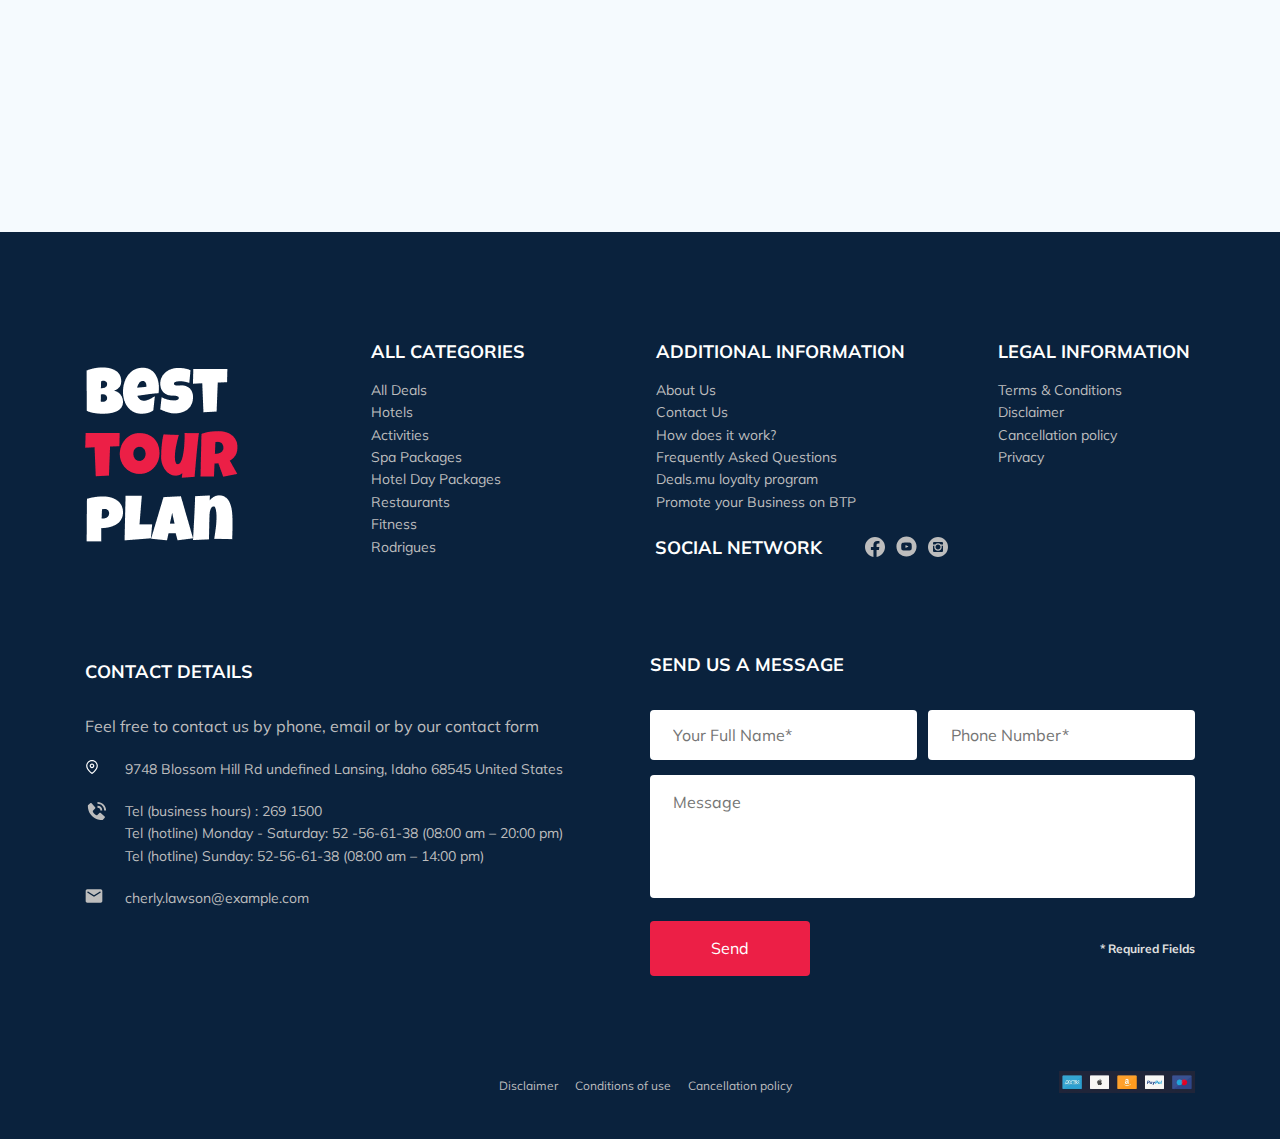
==== commit d1888198: "fix: pixel perfect correction" ====
--- a/index.html
+++ b/index.html
@@ -24,9 +24,9 @@
 
   <body>
     <header class="navbar navbar--mobile--fixed">
-      <section class="container">
+      <div class="container">
         <div class="navbar-top">
-          <a href="#" class="logo">
+          <a href="https://yakdm.ru/tour-plan/index.html" class="logo">
             <img
               src="img/horizontal-logo.svg"
               alt="Logo: Best Tour Plan"
@@ -48,7 +48,10 @@
             </button>
           </form>
 
-          <a href="#" class="user navbar__user navbar__user--mobile--hidden">
+          <a
+            href="https://yakdm.ru/tour-plan/index.html"
+            class="user navbar__user navbar__user--mobile--hidden"
+          >
             <img
               src="img/user-avatar.jpg"
               alt="Avatar: Nathan"
@@ -65,14 +68,14 @@
         </div>
 
         <!-- /.navbar-top -->
-      </section>
+      </div>
       <!-- /.container -->
       <div class="navbar-bottom">
         <div class="container">
           <ul class="navbar-menu">
             <li class="navbar-menu__item navbar-menu__item--mobile--visible">
               <a
-                href="#"
+                href="https://yakdm.ru/tour-plan/index.html"
                 class="user navbar__user navbar__user--mobile--visible"
               >
                 <img
@@ -85,7 +88,7 @@
             </li>
             <li class="navbar-menu__item navbar-menu__item--mobile--visible">
               <form
-                action="#"
+                action="https://yakdm.ru/tour-plan/index.html"
                 class="search navbar__search navbar__search--mobile--visible"
               >
                 <input
@@ -99,25 +102,53 @@
               </form>
             </li>
             <li class="navbar-menu__item">
-              <a href="#" class="navbar-menu__link">All Deals</a>
+              <a
+                href="https://yakdm.ru/tour-plan/index.html"
+                class="navbar-menu__link"
+                >All Deals</a
+              >
             </li>
             <li class="navbar-menu__item">
-              <a href="#" class="navbar-menu__link">Hotels</a>
+              <a
+                href="https://yakdm.ru/tour-plan/index.html"
+                class="navbar-menu__link"
+                >Hotels</a
+              >
             </li>
             <li class="navbar-menu__item">
-              <a href="#" class="navbar-menu__link">Activities</a>
+              <a
+                href="https://yakdm.ru/tour-plan/index.html"
+                class="navbar-menu__link"
+                >Activities</a
+              >
             </li>
             <li class="navbar-menu__item">
-              <a href="#" class="navbar-menu__link">Hotel Day Packages</a>
+              <a
+                href="https://yakdm.ru/tour-plan/index.html"
+                class="navbar-menu__link"
+                >Hotel Day Packages</a
+              >
             </li>
             <li class="navbar-menu__item">
-              <a href="#" class="navbar-menu__link">Restaurants</a>
+              <a
+                href="https://yakdm.ru/tour-plan/index.html"
+                class="navbar-menu__link"
+                >Restaurants</a
+              >
             </li>
             <li class="navbar-menu__item">
-              <a href="#" class="navbar-menu__link">Events</a>
+              <a
+                href="https://yakdm.ru/tour-plan/index.html"
+                class="navbar-menu__link"
+                >Events</a
+              >
             </li>
             <li class="navbar-menu__item">
-              <a href="#" class="navbar-menu__link">Rodrigues</a>
+              <a
+                href="https://yakdm.ru/tour-plan/index.html"
+                class="navbar-menu__link"
+                >Rodrigues</a
+              >
             </li>
           </ul>
           <!-- /.navbar-menu -->
@@ -130,10 +161,18 @@
       <div class="container">
         <ul class="breadcrump-list">
           <li class="breadcrump-list__item">
-            <a href="#" class="breadcrump-list__link">Home</a>
+            <a
+              href="https://yakdm.ru/tour-plan/index.html"
+              class="breadcrump-list__link"
+              >Home</a
+            >
           </li>
           <li class="breadcrump-list__item">
-            <a href="#" class="breadcrump-list__link">Flash Offers</a>
+            <a
+              href="https://yakdm.ru/tour-plan/index.html"
+              class="breadcrump-list__link"
+              >Flash Offers</a
+            >
           </li>
           <li class="breadcrump-list__item">Grand Hilton Hotel</li>
         </ul>
@@ -148,11 +187,11 @@
           <div class="hotel-info__text">
             <div class="hotel-wrapper">
               <div class="stars">
-                <img src="img/Star.svg" alt="star" />
-                <img src="img/Star.svg" alt="star" />
-                <img src="img/Star.svg" alt="star" />
-                <img src="img/Star.svg" alt="star" />
-                <img src="img/Star.svg" alt="star" />
+                <img src="img/Star.svg" alt="star" class="hotel-star" />
+                <img src="img/Star.svg" alt="star" class="hotel-star" />
+                <img src="img/Star.svg" alt="star" class="hotel-star" />
+                <img src="img/Star.svg" alt="star" class="hotel-star" />
+                <img src="img/Star.svg" alt="star" class="hotel-star" />
               </div>
               <h1 class="hotel-name hotel-info__name">GRAND HILTON HOTEL</h1>
               <span class="offer hotel-info__offer">Flash Offer</span>
@@ -270,11 +309,12 @@
             <div class="map" id="map">
               <iframe
                 src="https://www.google.com/maps/embed?pb=!1m18!1m12!1m3!1d14041.334818795078!2d79.80091139973676!3d7.573885527153382!2m3!1f0!2f0!3f0!3m2!1i1024!2i768!4f13.1!3m3!1m2!1s0x3ae2c96110de8289%3A0x3fd7668bc2d85eb9!2sGrand%20Hilton%20Hotel!5e1!3m2!1sru!2sru!4v1620902533545!5m2!1sru!2sru"
-                width="100%"
+                width="350"
                 height="300"
                 style="border: 0"
                 allowfullscreen=""
                 loading="lazy"
+                class="map-google"
               ></iframe>
             </div>
             <!-- /.map -->
@@ -647,7 +687,7 @@
     <!-- /.packages -->
     <section
       data-parallax="scroll"
-      data-image-src="https://yakdm.ru/homeworks/tour-plan/img/newsletter-bg.jpg"
+      data-image-src="https://yakdm.ru/tour-plan/img/newsletter-bg.jpg"
       class="newsletter"
     >
       <div class="newsletter-wrapper">
@@ -776,15 +816,12 @@
               alt="The curious corner of chamarel"
               class="card__image"
             />
-            <h3 class="card__title">
-              The curious corner <br />
-              of chamarel
-            </h3>
+            <h3 class="card__title">The curious corner of&nbsp;chamarel</h3>
             <button data-toggle="modal" class="card__button">Book Now</button>
           </div>
           <!--/.card -->
           <div
-            class="card activities__card"
+            class="card activities__card activities__card-two"
             data-aos="fade-right"
             data-aos-delay="50"
           >
@@ -808,8 +845,7 @@
               class="card__image"
             />
             <h3 class="card__title">
-              Tamarind falls hiking <br />
-              trip - full day
+              Tamarind falls hiking trip&nbsp;-&nbsp;full day
             </h3>
             <button data-toggle="modal" class="card__button">Book Now</button>
           </div>
@@ -837,36 +873,70 @@
     <footer class="footer">
       <div class="container">
         <div class="footer-wrapper">
-          <a href="#" class="logo footer__logo"
+          <a
+            href="https://yakdm.ru/tour-plan/index.html"
+            class="logo footer__logo"
             ><img src="img/vertical-logo.png" alt="Logo: Best Tour Plan"
           /></a>
 
           <div class="footer__list footer__categories">
-            <h3 class="footer__title">ALL CATEGORIES</h3>
+            <h3 class="footer__title footer__title-cat">ALL CATEGORIES</h3>
             <ul class="footer__ul">
               <li class="footer__item">
-                <a href="#" class="footer__link">All Deals</a>
-              </li>
-              <li class="footer__item">
-                <a href="#" class="footer__link">Hotels</a>
-              </li>
-              <li class="footer__item">
-                <a href="#" class="footer__link">Activities</a>
-              </li>
-              <li class="footer__item">
-                <a href="#" class="footer__link">Spa Packages</a>
-              </li>
-              <li class="footer__item">
-                <a href="#" class="footer__link">Hotel Day Packages</a>
-              </li>
-              <li class="footer__item">
-                <a href="#" class="footer__link">Restaurants</a>
-              </li>
-              <li class="footer__item">
-                <a href="#" class="footer__link">Fitness</a>
-              </li>
-              <li class="footer__item">
-                <a href="#" class="footer__link">Rodrigues</a>
+                <a
+                  href="https://yakdm.ru/tour-plan/index.html"
+                  class="footer__link"
+                  >All Deals</a
+                >
+              </li>
+              <li class="footer__item">
+                <a
+                  href="https://yakdm.ru/tour-plan/index.html"
+                  class="footer__link"
+                  >Hotels</a
+                >
+              </li>
+              <li class="footer__item">
+                <a
+                  href="https://yakdm.ru/tour-plan/index.html"
+                  class="footer__link"
+                  >Activities</a
+                >
+              </li>
+              <li class="footer__item">
+                <a
+                  href="https://yakdm.ru/tour-plan/index.html"
+                  class="footer__link"
+                  >Spa Packages</a
+                >
+              </li>
+              <li class="footer__item">
+                <a
+                  href="https://yakdm.ru/tour-plan/index.html"
+                  class="footer__link"
+                  >Hotel Day Packages</a
+                >
+              </li>
+              <li class="footer__item">
+                <a
+                  href="https://yakdm.ru/tour-plan/index.html"
+                  class="footer__link"
+                  >Restaurants</a
+                >
+              </li>
+              <li class="footer__item">
+                <a
+                  href="https://yakdm.ru/tour-plan/index.html"
+                  class="footer__link"
+                  >Fitness</a
+                >
+              </li>
+              <li class="footer__item">
+                <a
+                  href="https://yakdm.ru/tour-plan/index.html"
+                  class="footer__link"
+                  >Rodrigues</a
+                >
               </li>
             </ul>
           </div>
@@ -875,22 +945,44 @@
             <h3 class="footer__title">ADDITIONAL INFORMATION</h3>
             <ul class="footer__ul">
               <li class="footer__item">
-                <a href="#" class="footer__link">About Us</a>
-              </li>
-              <li class="footer__item">
-                <a href="#" class="footer__link">Contact Us</a>
-              </li>
-              <li class="footer__item">
-                <a href="#" class="footer__link">How does it work?</a>
-              </li>
-              <li class="footer__item">
-                <a href="#" class="footer__link">Frequently Asked Questions</a>
-              </li>
-              <li class="footer__item">
-                <a href="#" class="footer__link">Deals.mu loyalty program</a>
-              </li>
-              <li class="footer__item">
-                <a href="#" class="footer__link"
+                <a
+                  href="https://yakdm.ru/tour-plan/index.html"
+                  class="footer__link"
+                  >About Us</a
+                >
+              </li>
+              <li class="footer__item">
+                <a
+                  href="https://yakdm.ru/tour-plan/index.html"
+                  class="footer__link"
+                  >Contact Us</a
+                >
+              </li>
+              <li class="footer__item">
+                <a
+                  href="https://yakdm.ru/tour-plan/index.html"
+                  class="footer__link"
+                  >How does it work?</a
+                >
+              </li>
+              <li class="footer__item">
+                <a
+                  href="https://yakdm.ru/tour-plan/index.html"
+                  class="footer__link"
+                  >Frequently Asked Questions</a
+                >
+              </li>
+              <li class="footer__item">
+                <a
+                  href="https://yakdm.ru/tour-plan/index.html"
+                  class="footer__link"
+                  >Deals.mu loyalty program</a
+                >
+              </li>
+              <li class="footer__item">
+                <a
+                  href="https://yakdm.ru/tour-plan/index.html"
+                  class="footer__link"
                   >Promote your Business on BTP</a
                 >
               </li>
@@ -900,13 +992,13 @@
           <div class="footer__social-network">
             <h3 class="footer__title footer__title--inline">Social Network</h3>
             <div class="footer__social-links">
-              <a href="#" class="footer__link"
+              <a href="https://facebook.com" class="footer__link"
                 ><img src="img/fb.svg" alt="Icon: Facebook"
               /></a>
-              <a href="#" class="footer__link"
+              <a href="https://youtube.com" class="footer__link"
                 ><img src="img/yt.svg" alt="Icon: YouTube"
               /></a>
-              <a href="#" class="footer__link"
+              <a href="https://instagram.com" class="footer__link"
                 ><img src="img/inst.svg" alt="Icon: Instagram"
               /></a>
             </div>
@@ -917,16 +1009,32 @@
             <h3 class="footer__title">LEGAL INFORMATION</h3>
             <ul class="footer__ul">
               <li class="footer__item">
-                <a href="#" class="footer__link">Terms & Conditions</a>
-              </li>
-              <li class="footer__item">
-                <a href="#" class="footer__link">Disclaimer</a>
-              </li>
-              <li class="footer__item">
-                <a href="#" class="footer__link">Cancellation policy</a>
-              </li>
-              <li class="footer__item">
-                <a href="#" class="footer__link">Privacy</a>
+                <a
+                  href="https://yakdm.ru/tour-plan/index.html"
+                  class="footer__link"
+                  >Terms & Conditions</a
+                >
+              </li>
+              <li class="footer__item">
+                <a
+                  href="https://yakdm.ru/tour-plan/index.html"
+                  class="footer__link"
+                  >Disclaimer</a
+                >
+              </li>
+              <li class="footer__item">
+                <a
+                  href="https://yakdm.ru/tour-plan/index.html"
+                  class="footer__link"
+                  >Cancellation policy</a
+                >
+              </li>
+              <li class="footer__item">
+                <a
+                  href="https://yakdm.ru/tour-plan/index.html"
+                  class="footer__link"
+                  >Privacy</a
+                >
               </li>
             </ul>
           </div>
@@ -957,11 +1065,11 @@
                   />
                 </div>
                 Tel (business hours) : 269 1500 <br />
-                Tel (hotline) Monday - Saturday: 52-56-61-38 (08:00 am – 20:00
-                pm) <br />
+                Tel (hotline) Monday - Saturday: 52&nbsp;-56-61-38&nbsp;(08:00
+                am – 20:00 pm) <br />
                 Tel (hotline) Sunday: 52-56-61-38 (08:00 am – 14:00 pm)
               </li>
-              <li class="footer__item footer__item--mb-2">
+              <li class="footer__item footer__item--mb-2 footer__item__email">
                 <div class="footer__icon-wrapper">
                   <img
                     class="footer__icon"
@@ -1009,9 +1117,21 @@
         <!-- /.footer-wrapper -->
         <div class="footer__bottom">
           <div class="footer__bottom-list">
-            <a href="#" class="footer__bottom-link">Disclaimer</a>
-            <a href="#" class="footer__bottom-link">Conditions of use</a>
-            <a href="#" class="footer__bottom-link">Cancellation policy</a>
+            <a
+              href="https://yakdm.ru/tour-plan/index.html"
+              class="footer__bottom-link"
+              >Disclaimer</a
+            >
+            <a
+              href="https://yakdm.ru/tour-plan/index.html"
+              class="footer__bottom-link"
+              >Conditions of use</a
+            >
+            <a
+              href="https://yakdm.ru/tour-plan/index.html"
+              class="footer__bottom-link"
+              >Cancellation policy</a
+            >
           </div>
           <img
             src="img/pay-systems.png"
@@ -1071,8 +1191,8 @@
     <script src="js/jquery.validate.min.js"></script>
     <script src="js/jquery.mask.min.js"></script>
     <script src="js/aos.js"></script>
-    <script src="https://yakdm.ru/homeworks/tour-plan/js/parallax.min.js"></script>
-    <script src="https://yakdm.ru/homeworks/tour-plan/js/swiper-bundle.min.js"></script>
+    <script src="https://yakdm.ru/tour-plan/js/parallax.min.js"></script>
+    <script src="https://yakdm.ru/tour-plan/js/swiper-bundle.min.js"></script>
     <script src="js/main.js"></script>
     <!-- <script src="js/mapparams.js" type="text/javascript"></script> -->
   </body>
--- a/css/style.css
+++ b/css/style.css
@@ -1 +1 @@
-*{box-sizing:border-box}body{font-family:'Mulish', sans-serif;color:#333;background-color:#F5FAFE}.container{max-width:1110px;margin:auto}img{max-width:100%}.input{background-color:#fff;border-radius:4px;border:none;padding:23px;height:50px}.message{background-color:#fff;border-radius:4px;border:none;padding:18px 23px}.button{min-width:160px;min-height:50px;padding:18px;background-color:#EC1F46;color:#fff;border-radius:4px;border:none;outline:none;cursor:pointer}.invalid{color:#EC1F46;border-bottom:1px solid #EC1F46}/*! normalize.css v8.0.1 | MIT License | github.com/necolas/normalize.css */html{line-height:1.15;-webkit-text-size-adjust:100%}body{margin:0}main{display:block}h1{font-size:2em;margin:0.67em 0}hr{box-sizing:content-box;height:0;overflow:visible}pre{font-family:monospace, monospace;font-size:1em}a{background-color:transparent}abbr[title]{border-bottom:none;text-decoration:underline;text-decoration:underline dotted}b,strong{font-weight:bolder}code,kbd,samp{font-family:monospace, monospace;font-size:1em}small{font-size:80%}sub,sup{font-size:75%;line-height:0;position:relative;vertical-align:baseline}sub{bottom:-0.25em}sup{top:-0.5em}img{border-style:none}button,input,optgroup,select,textarea{font-family:inherit;font-size:100%;line-height:1.15;margin:0}button,input{overflow:visible}button,select{text-transform:none}button,[type="button"],[type="reset"],[type="submit"]{-webkit-appearance:button}button::-moz-focus-inner,[type="button"]::-moz-focus-inner,[type="reset"]::-moz-focus-inner,[type="submit"]::-moz-focus-inner{border-style:none;padding:0}button:-moz-focusring,[type="button"]:-moz-focusring,[type="reset"]:-moz-focusring,[type="submit"]:-moz-focusring{outline:1px dotted ButtonText}fieldset{padding:0.35em 0.75em 0.625em}legend{box-sizing:border-box;color:inherit;display:table;max-width:100%;padding:0;white-space:normal}progress{vertical-align:baseline}textarea{overflow:auto}[type="checkbox"],[type="radio"]{box-sizing:border-box;padding:0}[type="number"]::-webkit-inner-spin-button,[type="number"]::-webkit-outer-spin-button{height:auto}[type="search"]{-webkit-appearance:textfield;outline-offset:-2px}[type="search"]::-webkit-search-decoration{-webkit-appearance:none}::-webkit-file-upload-button{-webkit-appearance:button;font:inherit}details{display:block}summary{display:list-item}template{display:none}[hidden]{display:none}.navbar{background-color:#fff}.navbar-top{display:flex;align-items:center;justify-content:space-between;padding-top:40px;padding-bottom:40px}.navbar-top__menu-button{display:none}.navbar__search{margin:auto;margin-left:108px}.navbar-bottom{background-color:#0A223D}.navbar-menu{list-style-type:none;margin:0;padding:31px 0;display:flex;align-items:center;justify-content:space-between;text-decoration:none;color:#fff}.navbar-menu__link{color:inherit;text-decoration:none;text-transform:uppercase;font-size:14px;line-height:18px;font-weight:700}.navbar-menu__item--mobile--visible,.navbar-menu__user--mobile--visible{display:none}.logo{width:177px}.search{display:flex;position:relative;overflow:hidden;height:40px;border-radius:6px}.search__input{width:350px;height:100%;padding-left:23px;padding-right:75px;background-color:#F5FAFE;border:none;font-size:12px;line-height:15px;color:#333}.search__button{position:absolute;top:0;right:0;width:65px;height:100%;border:none;background-color:#EC1F46;cursor:pointer}.user{display:flex;align-items:center;text-decoration:none}.user__avatar{width:40px;height:40px;border-radius:50%;object-fit:cover}.user__name{font-size:14px;line-height:18px;color:#333;margin-left:18px}.breadcrump{margin-bottom:15px}.breadcrump-list{list-style:none;display:flex;align-items:center;padding:18px 0;margin:0}.breadcrump-list__item{font-size:10px;line-height:13px}.breadcrump-list__item:not(:last-child)::after{content:'/';margin-right:4px}.breadcrump-list__link{text-decoration:none;color:inherit}.hotel{padding-bottom:70px}.hotel-info{display:flex;align-items:center;justify-content:space-between;padding-bottom:13px}.hotel-info__offer{margin-left:14px;margin-top:4px}.hotel-info__name{margin-top:4px;margin-bottom:-6px}.hotel-info__description{margin:5px 0}.hotel-name{font-size:24px;line-height:30px;font-weight:700}.hotel-wrapper{display:flex;flex-wrap:wrap;align-items:center}.hotel-description{font-size:12px;line-height:15px}.hotel-grid{display:flex;justify-content:space-between}.hotel-right{display:flex;flex-direction:column;justify-content:space-between}.hotel-slider{width:728px;height:450px;margin-left:0}.hotel-slider__item{width:100%;height:100%;position:relative;border-radius:8px;overflow:hidden}.hotel-slider__item::after{content:'';position:absolute;width:100%;height:100%;top:0;bottom:0;left:0;right:0;background:linear-gradient(180deg, rgba(0,122,223,0.48) 0%, rgba(255,255,255,0.128) 100%);z-index:10}.hotel-slider__button{position:absolute;top:50%;transform:translateY(-50%);z-index:99;width:30px;height:30px;border:none;cursor:pointer;outline:none;background-repeat:no-repeat;background-position:center;background-size:10px;background-color:transparent}.hotel-slider__button--next{right:18px;background-image:url(../img/arrow-next.svg)}.hotel-slider__button--prev{left:18px;background-image:url(../img/arrow-prev.svg)}.back-link{border:none;cursor:pointer;outline:none;background-color:#EC1F46;color:#fff;padding:15px;border-radius:4px;margin-top:10px;display:block;max-width:110px;text-align:center;text-decoration:none;font-style:normal;font-weight:bold;font-size:12px;line-height:15px}.stars{width:100%}.offer{font-weight:600;font-size:10px;line-height:13px;padding:4px 9px;background-color:#EC1F46;border-radius:3px;color:#fff}.rating{max-width:65px;min-height:45px;text-align:center;color:#fff;background-color:#EC1F46;border-radius:4px}.rating__text{font-size:8px;line-height:10px;font-weight:600}.rating__counter{font-size:14px;line-height:18px;font-weight:700}.booking{font-family:Nunito;background-color:#0A223D;color:#fff;border-radius:8px;width:100%;min-height:210px;padding:28px}.booking__info{display:flex;justify-content:space-between;margin-bottom:9px}.booking__price{display:flex;flex-direction:column}.booking__start{font-style:normal;font-weight:normal;font-size:10px;line-height:14px}.booking__pricetag{font-style:normal;font-weight:800;font-size:24px;line-height:33px}.booking__per-room{font-style:normal;font-weight:normal;font-size:12px;line-height:16px}.booking__room{margin-top:4px}.booking__text{font-weight:normal;font-size:12px;line-height:16px;display:flex;align-items:center;justify-content:space-between;margin-bottom:8px}.booking__description{margin-left:9px}.booking__call-center{display:flex;align-items:center;justify-content:space-between;margin-bottom:9px}.booking__heading{font-weight:600;font-size:18px;line-height:25px}.booking__number{display:flex;align-items:center;justify-content:space-between;color:inherit;text-decoration:none;font-weight:600;font-size:18px;line-height:25px}.booking__num{margin-left:8px}.booking__button{width:100%;font-weight:600;font-size:14px;line-height:19px;border-radius:4px;background-color:#EC1F46;color:#fff;min-height:45px;border:none;cursor:pointer;outline:none}.map{width:350px;height:213px;overflow:hidden;border-radius:10px;background-color:#000}.test{height:10000px}.packages{padding:40px 0 50px 0;margin-bottom:20px}.packages__title{font-style:normal;font-weight:bold;font-size:36px;line-height:45px;text-align:center;text-transform:uppercase;margin-top:0;margin-bottom:65px}.packages-wrapper{display:grid;grid-template-columns:1fr 1fr 1fr;column-gap:30px;row-gap:30px}.packages-card{background-color:#0A223D;color:#fff;height:500px;border-radius:8px;position:relative;overflow:hidden}.packages-card__stars__item{margin-right:-3px}.packages-card__offer{position:absolute;text-align:center;background-color:#EC1F46;color:#fff;padding:0 9px 4px 9px;top:26px;border-radius:0px 4px 4px 0px;min-width:60px}.packages-card__offer__text{font-style:normal;font-weight:600;font-size:8px;line-height:10px}.packages-card__image{height:250px;width:100%;object-fit:cover;border-radius:8px 8px 0px 0px}.packages-card__stars{margin-bottom:0}.packages-card__icon{margin-right:12px}.packages-card__old-price{text-decoration:line-through;font-style:normal;font-weight:normal;font-size:14px;line-height:18px;margin-bottom:5px}.packages-card__new-price{font-style:normal;font-weight:bold;font-size:24px;line-height:30px}.packages-card__info{padding:27px 21px 20px 32px;display:flex;flex-direction:column;justify-content:space-between}.packages-card__info__title{font-style:normal;font-weight:bold;font-size:18px;line-height:23px;margin-bottom:23px}.packages-card__info__text{font-style:normal;font-weight:normal;font-size:14px;line-height:22px;margin-bottom:40px}.packages-card__info__room{margin-bottom:0px}.packages-card__info__room-text{margin-bottom:10px;font-style:normal;font-weight:normal;font-size:12px;line-height:15px}.packages-card__info__price{display:flex;flex-direction:column}.packages-card__info__bottom{display:flex;justify-content:space-between;margin-top:13px}.packages-card__info__button{font-family:Nunito;font-style:normal;font-weight:600;font-size:14px;line-height:19px;min-width:120px;max-height:40px;margin-top:13px;padding:11px 27px 10px 26px;background-color:#EC1F46;color:#fff;border-radius:4px;cursor:pointer;border:none;outline:none}.main-package{grid-column-start:1;grid-column-end:3;display:flex}.main-package__description{margin-top:-15px}.main-package__offer{position:absolute;text-align:center;background-color:#EC1F46;color:#fff;padding:9px 16px;top:26px;min-width:95px}.main-package__offer__text{font-style:normal;font-weight:600;font-size:12px;line-height:15px}.main-package__image{width:366px;border-radius:8px 0px 0px 8px}.main-package__info{padding:37px 21px 32px 44px;display:flex;flex-direction:column;justify-content:space-between}.main-package__info__title{margin-bottom:13px}.newsletter{position:relative;padding:79px 0 87px 0;height:260px;background:transparent}.newsletter::before{content:'';position:absolute;top:0;left:0;right:0;bottom:0;width:100%;height:100%;background-color:rgba(10,34,61,0.8)}.newsletter-wrapper{display:flex;position:relative;max-width:731px;margin:auto;align-items:center;justify-content:space-between}.newsletter-title{color:#fff;font-style:normal;font-weight:300;font-size:24px;line-height:30px}.newsletter-title__strong{display:block;font-weight:600;font-size:36px;line-height:45px;text-transform:uppercase}.subscribe{position:relative;width:350px;height:55px;border-radius:4px;outline:none}.subscribe__input{width:100%;height:100%;border:none;padding-left:33px;padding-right:75px;font-style:normal;font-weight:300;font-size:14px;line-height:18px}.subscribe__button{position:absolute;min-width:65px;max-width:150px;cursor:pointer;right:0;top:0;height:100%;border:none;background-color:#EC1F46;color:#fff}.reviews{padding:11px 0 52px 0}.reviews__title{font-style:normal;font-weight:bold;font-size:36px;line-height:45px;text-align:center;text-transform:uppercase;letter-spacing:1px;margin-bottom:70px}.reviews-slider__item{position:relative;display:flex;flex-direction:column;align-items:center;max-width:730px;margin:45px auto 0;background-color:#fff;border-radius:8px;padding:0 65px 30px;padding-left:68px}.reviews-slider__item::before{content:'';background-image:url(../img/quote-left.svg);background-repeat:no-repeat;left:62px;top:13px;width:70px;height:47px;position:absolute}.reviews-slider__item::after{content:'';background-image:url(../img/quote-right.svg);background-repeat:no-repeat;right:62px;top:118px;width:70px;height:47px;position:absolute}.reviews-slider__button{position:absolute;top:46%;transform:translateY(-50%);width:30px;height:30px;cursor:pointer;background-repeat:no-repeat;background-size:10px;background-position:center;border:none;background-color:transparent;outline:none;z-index:99}.reviews-slider__button--prev{background-image:url(../img/arrow-prev-secondary.svg);left:18px}.reviews-slider__button--next{background-image:url(../img/arrow-next-secondary.svg);right:18px}.reviews-slider__profile{display:flex;flex-direction:column;align-items:center;margin-top:-45px;margin-bottom:30px}.reviews-slider__avatar{width:90px;height:90px;border-radius:50%;object-fit:cover;margin-bottom:-2px}.reviews-slider__username{font-style:normal;font-weight:bold;font-size:12px;line-height:15px;color:#EC1F46;margin-bottom:10px}.reviews-slider__date{font-style:normal;font-weight:normal;font-size:10px;line-height:13px;margin-bottom:4px}.reviews-slider__rating{display:flex;align-items:center}.reviews-slider__text{max-width:537px;margin:auto;font-style:normal;font-weight:normal;font-size:12px;line-height:160%;text-align:justify}.activities{padding:60px 0 98px 0}.activities__title{font-style:normal;font-weight:bold;font-size:24px;line-height:30px;text-transform:uppercase;margin-bottom:57px}.activities-wrapper{display:flex;justify-content:space-between}.card{position:relative;display:flex;flex-direction:column;align-items:flex-start;padding:24px 26px;width:255px;height:255px;border-radius:6px;overflow:hidden}.card::before{content:'';position:absolute;left:0;right:0;top:0;bottom:0;background:linear-gradient(179.83deg, rgba(196,196,196,0) 35.34%, #0A223D 99.85%);z-index:-1}.card__image{position:absolute;left:0;right:0;top:0;bottom:0;width:100%;height:100%;object-fit:cover;z-index:-2}.card__title{margin-top:auto;margin-bottom:18px;color:#fff;font-style:normal;font-weight:bold;font-size:16px;line-height:20px}.card__button{font-family:Nunito;font-style:normal;font-weight:600;font-size:12px;line-height:16px;background-color:#EC1F46;color:#fff;padding:7px 22px;border-radius:4px;cursor:pointer;border:none}.footer{background-color:#0A223D;color:#fff;padding-top:108px;padding-bottom:46px}.footer-wrapper{display:grid;grid-template-columns:repeat(4, minmax(min-content, 1fr));grid-gap:20px;grid-auto-rows:minmax(40px, min-content);align-items:start;margin-bottom:95px}.footer__logo{width:166px;grid-row:1 / 3;align-self:center}.footer__categories{grid-row:1 / 4;margin-left:3px}.footer__legal{justify-self:end;margin-right:5px}.footer__social-links{display:flex;align-items:center;justify-content:space-between;min-width:83px}.footer__social-network{display:flex;align-content:center;grid-row:2 / 4;grid-column:span 2;margin-left:5px;margin-top:3px}.footer__contact-details{grid-column:span 2;margin-top:7px}.footer__contact-form{grid-column:span 2}.footer-form{display:flex;justify-content:space-between;flex-wrap:wrap;align-items:center}.footer__text{color:#BDBDBD;margin-bottom:22px}.footer__ul{padding:0;margin:0;list-style:none}.footer__title{font-style:normal;font-weight:bold;font-size:18px;line-height:23px;margin:0 0 16px 0;text-transform:uppercase}.footer__title--inline{margin:0 43px 0 0}.footer__title--mb-3{margin-bottom:34px}.footer__item{display:flex;align-items:flex-start;font-style:normal;font-weight:normal;font-size:14px;line-height:160%;color:#BDBDBD}.footer__item--mb-2{margin-bottom:20px}.footer__link{text-decoration:none;color:inherit}.footer__icon-wrapper{min-width:40px}.footer__input{width:100%}.footer__input-group{flex-basis:49%;align-self:end}.footer__message{resize:none;height:123px;width:539px;flex-basis:100%;margin-top:15px;margin-bottom:23px}.footer__additional{margin-left:6px}.footer__info{font-style:normal;font-weight:bold;font-size:12px;line-height:15px;color:#E0E0E0}.footer__bottom{display:grid;grid-template-columns:repeat(5, 1fr)}.footer__bottom-list{grid-column:3 / 6;margin-top:4px;margin-left:24px}.footer__bottom-link{color:#BDBDBD;margin-right:13px;text-decoration:none;font-style:normal;font-weight:normal;font-size:12px;line-height:15px}.footer__bottom-pay{width:136px;height:22px;justify-self:end;grid-column:6}.modal__overlay{position:fixed;top:0;left:0;right:0;bottom:0;background-color:rgba(0,143,223,0.39);z-index:100;visibility:hidden;opacity:0;transition:opacity 0.2s}.modal__overlay--visible{visibility:visible;opacity:1}.modal__dialog{position:fixed;top:50%;left:50%;padding:33px 88px;border-radius:8px;background-color:#0A223D;color:#fff;z-index:101;max-width:478px;transform:translate(-50%, -50%);visibility:hidden;opacity:0;transition:opacity 0.2s}.modal__dialog--visible{visibility:visible;opacity:1}.modal__close{position:absolute;right:18px;top:17px;text-decoration:none;cursor:pointer}.modal__input{width:100%;margin-top:15px}.modal__message{width:100%;min-width:123px;min-height:123px;resize:none;margin-top:15px}.modal__button{margin-top:15px}.modal__info{font-style:normal;font-weight:bold;font-size:12px;line-height:15px;color:#E0E0E0}.modal__title{font-style:normal;font-weight:bold;font-size:18px;line-height:23px;margin-bottom:15px;text-transform:uppercase;text-align:center}.modal-form{display:flex;justify-content:space-between;flex-wrap:wrap;align-items:center}@media (max-width: 1200px){.container{max-width:960px}.invalid{font-size:14px}.hotel__slider{width:590px}.hotel-slider__image{width:100%;height:100%;object-fit:cover}.card{width:230px;height:230px}.packages-card__info__text{margin-bottom:35px}.main-package__info{padding:20px 20px 30px 20px}.main-package__image{min-width:50%}.footer-wrapper{margin-bottom:56px}.footer__input{flex-basis:100%}.footer__bottom{display:flex;justify-content:space-between}.footer__bottom-list{margin-left:0}}@media (max-width: 992px){.container,.newsletter-wrapper{max-width:730px}.navbar-top{padding-top:30px;padding-bottom:30px}.navbar__search{margin-left:auto}.navbar-menu{padding:22px 14px}.navbar-menu__link{font-size:12px;line-height:15px}.logo{margin-right:47px}.search__input{width:340px}.hotel-grid{flex-direction:column}.hotel__slider{margin-bottom:30px}.hotel-right{flex-direction:row}.hotel-slider{width:100%}.booking{width:350px}.reviews-slider__item{max-width:580px}.reviews__title{font-size:30px;line-height:38px;margin-bottom:50px}.activities-wrapper{flex-wrap:wrap}.activities__card{margin-bottom:20px}.card{width:340px;height:250px}.packages-card__info__text{flex-basis:60%;margin-bottom:5px;font-style:normal;font-weight:normal;font-size:12px;line-height:20px}.packages__title{font-size:32px;margin-bottom:60px}.packages-wrapper{grid-template-columns:1fr 1fr;column-gap:20px;row-gap:20px}.main-package{flex-direction:column}.main-package__description{display:flex;justify-content:space-between}.main-package__info{padding:5px 21px 30px 25px}.main-package__info__title{margin-bottom:5px}.main-package-card{flex-direction:column;grid-column-start:1;grid-column-end:-1}.main-package-card__info{padding:5px 23px 0 27px}.main-package__image{border-radius:8px 8px 0px 0px;width:100%;height:250px;object-fit:cover}.footer-wrapper{grid-template-columns:repeat(6, 1fr);grid-gap:40px}.footer__input{flex-basis:49%}.footer__logo{grid-row:1 / 2;grid-column:span 2}.footer__social-network{grid-row:1 / 2;grid-column:span 4;align-self:center}.footer__categories{grid-row:2 / 3;grid-column:span 2}.footer__legal{grid-column:span 2}.footer__additional{grid-column:span 2}.footer__contact-details{grid-row:3;grid-column:span 5}.footer__contact-form{grid-row:4;grid-column:span 5}.modal__dialog{padding:30px 60px}}@media (max-width: 768px){.container{max-width:576px;width:92%}.logo{width:99px}body{padding-top:78px}.navbar--mobile--fixed{position:fixed;left:0;top:0;right:0;z-index:99}.navbar__user--mobile--hidden,.navbar__search--mobile--hidden{display:none}.navbar__user--mobile--visible,.navbar__search--mobile--visible{display:flex}.navbar__user{flex-direction:column;justify-content:center}.navbar-bottom{display:none;position:fixed;left:0;right:0;bottom:0;top:72px;padding-top:30px}.navbar-bottom--visible{display:block;overflow:scroll}.navbar-menu{flex-direction:column}.navbar-menu__item{margin-bottom:20px}.navbar-menu__item--mobile--visible{display:block}.navbar-top{padding-top:28px;padding-bottom:28px}.menu-button{display:flex;height:11px;width:16px;padding:0;align-items:center;justify-content:space-between;flex-direction:column;background-color:#fff;border:none;cursor:pointer}.menu-button__line{width:16px;height:1px;background-color:#333}.user__name--light{color:#fff;margin-left:0;margin-top:10px}.stars{flex-basis:auto;width:auto}.hotel{padding-top:0}.hotel-name{flex-basis:100%;padding-top:5px}.hotel-wrapper{justify-content:space-between}.hotel-info__text{width:100%}.hotel-info__name{margin-top:10px}.hotel-info__rating{display:none}.hotel-info__offer{order:-1;margin-left:0}.breadcrump{margin-bottom:0}.hotel-right{flex-direction:column;min-height:450px}.hotel-slider{height:350px}.booking{width:100%}.map{width:100%}.newsletter-wrapper{flex-direction:column;max-width:576px;width:92%;align-items:flex-start}.reviews-slider__item{padding:0 30px 30px}.reviews-slider__item::after,.reviews-slider__item::before{display:none}.reviews-slider__button{top:32px}.reviews-slider__button--prev{margin-left:-65px;left:50%;transform:translate(-50%, 0)}.reviews-slider__button--next{right:50%;margin-right:-65px;transform:translate(50%, 0)}.activities{padding-top:40px;padding-bottom:60px}.card{width:48%;height:255px}.packages__title{font-size:24px;margin-bottom:30px}.packages-wrapper{grid-template-columns:1fr;column-gap:20px;row-gap:20px}.packages-card{flex-direction:column}.packages-card__info{padding:25px 25px 20px 25px}.packages-card__info__room{margin-bottom:15px}.packages-card__info__text{display:none}.packages-card__image{height:250px}.main-package{grid-column-start:1;grid-column-end:-1}.main-package__info{padding:18px 25px 20px 25px}.main-package__info__title{margin-bottom:10px}.footer__input{margin-top:15px}.footer__input-group{flex-basis:100%}.footer__bottom-list{margin-left:0}.footer__bottom-link{margin-right:5px}.modal__dialog{padding:30px 40px;width:80%}.modal-form{display:grid;justify-content:center;grid-template-columns:90%}.modal__button{grid-row:10}.modal__info{grid-row:9;margin-bottom:15px}}@media (max-width: 576px){.logo{width:99px}.slider{height:250px}.hotel__slider{margin-bottom:20px}.hotel-slider{height:250px}.newsletter{padding:76px 0 83px 0}.newsletter__title{margin-bottom:37px}.subscribe{width:100%}.reviews{padding-bottom:50px}.reviews__title{font-size:18px;line-height:23px;margin-bottom:42px}.card{width:100%}.footer-wrapper{grid-template-columns:1fr}.footer__logo{grid-row:1;grid-column:1}.footer__social-network{flex-direction:column;grid-row:2;grid-column:1}.footer__social-links{justify-content:start}.footer__title--inline{margin-bottom:20px}.footer__link{margin-right:10px}.footer__additional{grid-row:3;grid-column:1}.footer__categories{grid-row:4;grid-column:1}.footer__legal{grid-row:5;grid-column:1;justify-self:start}.footer__contact-details{grid-row:6;grid-column:1}.footer__contact-form{grid-row:7;grid-column:1}.footer__contact-form__info{grid-row:8;grid-column:1}.footer__message{width:100%;margin-bottom:0}.footer-form{display:grid;grid-template-columns:100%}.footer__button{max-width:fit-content}.footer__info{grid-row:4;margin-top:15px;margin-bottom:15px}.footer__bottom{flex-direction:column}.footer__bottom-list{margin-bottom:10px}.invalid{font-size:12px}.modal__dialog{width:80%}.modal-form{grid-template-columns:90%}}@media (max-width: 350px){.search__input-group{width:100%}.modal-form{grid-template-columns:100%}}@media (max-width: 340px){.hotel-slider{height:179px}.reviews__title{width:245px;margin:auto;margin-bottom:42px}.modal__dialog{width:90%}}
+*{box-sizing:border-box}body{font-family:'Mulish', sans-serif;color:#333;background-color:#F5FAFE}.container{max-width:1110px;margin:auto}img{max-width:100%}.input{background-color:#fff;border-radius:4px;border:none;padding:23px;height:50px}.message{background-color:#fff;border-radius:4px;border:none;padding:18px 23px}.button{min-width:160px;min-height:50px;padding:18px;background-color:#EC1F46;color:#fff;border-radius:4px;border:none;outline:none;cursor:pointer}.invalid{color:#EC1F46;border-bottom:1px solid #EC1F46}/*! normalize.css v8.0.1 | MIT License | github.com/necolas/normalize.css */html{line-height:1.15;-webkit-text-size-adjust:100%}body{margin:0}main{display:block}h1{font-size:2em;margin:0.67em 0}hr{box-sizing:content-box;height:0;overflow:visible}pre{font-family:monospace, monospace;font-size:1em}a{background-color:transparent}abbr[title]{border-bottom:none;text-decoration:underline;text-decoration:underline dotted}b,strong{font-weight:bolder}code,kbd,samp{font-family:monospace, monospace;font-size:1em}small{font-size:80%}sub,sup{font-size:75%;line-height:0;position:relative;vertical-align:baseline}sub{bottom:-0.25em}sup{top:-0.5em}img{border-style:none}button,input,optgroup,select,textarea{font-family:inherit;font-size:100%;line-height:1.15;margin:0}button,input{overflow:visible}button,select{text-transform:none}button,[type="button"],[type="reset"],[type="submit"]{-webkit-appearance:button}button::-moz-focus-inner,[type="button"]::-moz-focus-inner,[type="reset"]::-moz-focus-inner,[type="submit"]::-moz-focus-inner{border-style:none;padding:0}button:-moz-focusring,[type="button"]:-moz-focusring,[type="reset"]:-moz-focusring,[type="submit"]:-moz-focusring{outline:1px dotted ButtonText}fieldset{padding:0.35em 0.75em 0.625em}legend{box-sizing:border-box;color:inherit;display:table;max-width:100%;padding:0;white-space:normal}progress{vertical-align:baseline}textarea{overflow:auto}[type="checkbox"],[type="radio"]{box-sizing:border-box;padding:0}[type="number"]::-webkit-inner-spin-button,[type="number"]::-webkit-outer-spin-button{height:auto}[type="search"]{-webkit-appearance:textfield;outline-offset:-2px}[type="search"]::-webkit-search-decoration{-webkit-appearance:none}::-webkit-file-upload-button{-webkit-appearance:button;font:inherit}details{display:block}summary{display:list-item}template{display:none}[hidden]{display:none}.navbar{background-color:#fff}.navbar-top{display:flex;align-items:center;justify-content:space-between;padding-top:40px;padding-bottom:40px}.navbar-top__menu-button{display:none}.navbar__search{margin:auto;margin-left:108px}.navbar-bottom{background-color:#0A223D}.navbar-menu{list-style-type:none;margin:0;padding:31px 0;display:flex;align-items:center;justify-content:space-between;text-decoration:none;color:#fff}.navbar-menu__link{color:inherit;text-decoration:none;text-transform:uppercase;font-size:14px;line-height:18px;font-weight:700}.navbar-menu__item--mobile--visible,.navbar-menu__user--mobile--visible{display:none}.logo{width:177px}.search{display:flex;position:relative;overflow:hidden;height:40px;border-radius:6px}.search__input{width:350px;height:100%;padding-left:23px;padding-right:75px;background-color:#F5FAFE;border:none;font-size:12px;line-height:15px;color:#333}.search__button{position:absolute;top:0;right:0;width:65px;height:100%;border:none;background-color:#EC1F46;cursor:pointer;box-shadow:inset 0 0 20px rgba(255,255,255,0);outline:1px solid;outline-color:rgba(255,255,255,0.5);outline-offset:0px;text-shadow:none;transition:all 1250ms cubic-bezier(0.19, 1, 0.22, 1)}.search__button:hover{box-shadow:inset 0 0 20px rgba(255,255,255,0.5),0 0 20px rgba(255,255,255,0.2);outline-color:rgba(255,255,255,0);outline-offset:15px;text-shadow:1px 1px 2px #427388}.user{display:flex;align-items:center;text-decoration:none}.user__avatar{width:40px;height:40px;border-radius:50%;object-fit:cover}.user__name{font-size:14px;line-height:18px;color:#333;margin-left:18px}.breadcrump{margin-bottom:15px}.breadcrump-list{list-style:none;display:flex;align-items:center;padding:18px 0;margin:0}.breadcrump-list__item{font-size:10px;line-height:13px}.breadcrump-list__item:not(:last-child)::after{content:'/';margin-right:4px}.breadcrump-list__link{text-decoration:none;color:inherit}.hotel{padding-bottom:70px}.hotel-info{display:flex;align-items:center;justify-content:space-between;padding-bottom:13px}.hotel-info__offer{margin-left:14px;margin-top:4px}.hotel-info__name{margin-top:4px;margin-bottom:-6px}.hotel-info__description{margin:5px 0}.hotel-info__message{margin-bottom:10px}.hotel-name{font-size:24px;line-height:30px;font-weight:700}.hotel-name__subscribe{margin-bottom:10px}.hotel-wrapper{display:flex;flex-wrap:wrap;align-items:center}.hotel-description{font-size:12px;line-height:15px}.hotel-description__message,.hotel-description__subscribe{font-size:14px;margin-bottom:15px}.hotel-grid{display:flex;justify-content:space-between}.hotel-right{display:flex;flex-direction:column;justify-content:space-between}.hotel-slider{width:728px;height:450px;margin-left:0}.hotel-slider__item{width:100%;height:100%;position:relative;border-radius:8px;overflow:hidden}.hotel-slider__item::after{content:'';position:absolute;width:100%;height:100%;top:0;bottom:0;left:0;right:0;background:linear-gradient(180deg, rgba(0,122,223,0.48) 0%, rgba(255,255,255,0.128) 100%);z-index:10}.hotel-slider__button{position:absolute;top:50%;transform:translateY(-50%);z-index:99;width:30px;height:30px;border:none;cursor:pointer;outline:none;background-repeat:no-repeat;background-position:center;background-size:10px;background-color:transparent}.hotel-slider__button--next{right:18px;background-image:url(../img/arrow-next.svg)}.hotel-slider__button--prev{left:18px;background-image:url(../img/arrow-prev.svg)}.back-link{border:none;cursor:pointer;outline:none;background-color:#EC1F46;color:#fff;padding:15px;border-radius:4px;margin-top:10px;display:block;max-width:110px;text-align:center;text-decoration:none;font-style:normal;font-weight:bold;font-size:12px;line-height:15px}.stars{width:100%}.offer{font-weight:600;font-size:10px;line-height:13px;padding:4px 9px;background-color:#EC1F46;border-radius:3px;color:#fff}.rating{max-width:65px;min-height:45px;text-align:center;color:#fff;background-color:#EC1F46;border-radius:4px}.rating__text{font-size:8px;line-height:10px;font-weight:600}.rating__counter{font-size:14px;line-height:18px;font-weight:700}.booking{font-family:Nunito;background-color:#0A223D;color:#fff;border-radius:8px;width:100%;min-height:210px;padding:28px}.booking__info{display:flex;justify-content:space-between;margin-bottom:9px}.booking__price{display:flex;flex-direction:column}.booking__start{font-style:normal;font-weight:normal;font-size:10px;line-height:14px}.booking__pricetag{font-style:normal;font-weight:800;font-size:24px;line-height:33px}.booking__per-room{font-style:normal;font-weight:normal;font-size:12px;line-height:16px}.booking__room{margin-top:4px}.booking__text{font-weight:normal;font-size:12px;line-height:16px;display:flex;align-items:center;justify-content:space-between;margin-bottom:8px}.booking__description{margin-left:9px}.booking__call-center{display:flex;align-items:center;justify-content:space-between;margin-bottom:9px}.booking__heading{font-weight:600;font-size:18px;line-height:25px}.booking__number{display:flex;align-items:center;justify-content:space-between;color:inherit;text-decoration:none;font-weight:600;font-size:18px;line-height:25px}.booking__num{margin-left:8px}.booking__button{width:100%;font-weight:600;font-size:14px;line-height:19px;border-radius:4px;background-color:#EC1F46;color:#fff;min-height:45px;border:none;cursor:pointer;outline:none}.map{width:350px;height:213px;overflow:hidden;border-radius:10px;background-color:#000}.map-google{width:100%}.packages{padding:40px 0 50px 0;margin-bottom:20px}.packages__title{font-style:normal;font-weight:bold;font-size:36px;line-height:45px;text-align:center;text-transform:uppercase;margin-top:0;margin-bottom:65px}.packages-wrapper{display:grid;grid-template-columns:1fr 1fr 1fr;column-gap:30px;row-gap:30px}.packages-card{background-color:#0A223D;color:#fff;height:500px;border-radius:8px;position:relative;overflow:hidden}.packages-card__stars__item{margin-right:-3px}.packages-card__offer{position:absolute;text-align:center;background-color:#EC1F46;color:#fff;padding:0 9px 4px 9px;top:26px;border-radius:0px 4px 4px 0px;min-width:60px}.packages-card__offer__text{font-style:normal;font-weight:600;font-size:8px;line-height:10px}.packages-card__image{height:250px;width:100%;object-fit:cover;border-radius:8px 8px 0px 0px}.packages-card__stars{margin-bottom:0}.packages-card__icon{margin-right:12px}.packages-card__old-price{text-decoration:line-through;font-style:normal;font-weight:normal;font-size:14px;line-height:18px;margin-bottom:5px}.packages-card__new-price{font-style:normal;font-weight:bold;font-size:24px;line-height:30px}.packages-card__info{padding:27px 21px 20px 32px;display:flex;flex-direction:column;justify-content:space-between}.packages-card__info__title{font-style:normal;font-weight:bold;font-size:18px;line-height:23px;margin-bottom:23px}.packages-card__info__text{font-style:normal;font-weight:normal;font-size:14px;line-height:22px;margin-bottom:40px}.packages-card__info__room{margin-bottom:0px}.packages-card__info__room-text{margin-bottom:10px;font-style:normal;font-weight:normal;font-size:12px;line-height:15px}.packages-card__info__price{display:flex;flex-direction:column}.packages-card__info__bottom{display:flex;justify-content:space-between;margin-top:13px}.packages-card__info__button{font-family:Nunito;font-style:normal;font-weight:600;font-size:14px;line-height:19px;min-width:120px;max-height:40px;margin-top:13px;padding:11px 27px 10px 26px;background-color:#EC1F46;color:#fff;border-radius:4px;cursor:pointer;border:none;outline:none;box-shadow:inset 0 0 20px rgba(255,255,255,0);outline-color:rgba(255,255,255,0.5);outline-offset:0px;text-shadow:none;transition:all 1250ms cubic-bezier(0.19, 1, 0.22, 1)}.packages-card__info__button:hover{box-shadow:inset 0 0 20px rgba(255,255,255,0.5),0 0 20px rgba(255,255,255,0.2);outline-color:rgba(255,255,255,0);outline-offset:15px;text-shadow:1px 1px 2px #427388}.main-package{grid-column-start:1;grid-column-end:3;display:flex}.main-package__description{margin-top:-15px}.main-package__offer{position:absolute;text-align:center;background-color:#EC1F46;color:#fff;padding:9px 16px;top:26px;min-width:95px}.main-package__offer__text{font-style:normal;font-weight:600;font-size:12px;line-height:15px}.main-package__image{width:366px;border-radius:8px 0px 0px 8px}.main-package__info{padding:37px 21px 32px 44px;display:flex;flex-direction:column;justify-content:space-between}.main-package__info__title{margin-bottom:13px}.newsletter{position:relative;padding:79px 0 87px 0;height:260px;background:transparent}.newsletter::before{content:'';position:absolute;top:0;left:0;right:0;bottom:0;width:100%;height:100%;background-color:rgba(10,34,61,0.8)}.newsletter-wrapper{display:flex;position:relative;max-width:731px;margin:auto;align-items:center;justify-content:space-between}.newsletter-title{color:#fff;font-style:normal;font-weight:300;font-size:24px;line-height:30px}.newsletter-title__strong{display:block;font-weight:600;font-size:36px;line-height:45px;text-transform:uppercase}.subscribe{position:relative;width:350px;height:55px;border-radius:4px;outline:none}.subscribe__input{width:100%;height:100%;border:none;padding-left:33px;padding-right:75px;font-style:normal;font-weight:300;font-size:14px;line-height:18px}.subscribe__button{position:absolute;min-width:65px;max-width:150px;cursor:pointer;right:0;top:0;height:100%;border:none;background-color:#EC1F46;color:#fff;box-shadow:inset 0 0 20px rgba(255,255,255,0);outline-color:rgba(255,255,255,0.5);outline-offset:0px;text-shadow:none;transition:all 1250ms cubic-bezier(0.19, 1, 0.22, 1)}.subscribe__button:hover{box-shadow:inset 0 0 20px rgba(255,255,255,0.5),0 0 20px rgba(255,255,255,0.2);outline-color:rgba(255,255,255,0);outline-offset:15px;text-shadow:1px 1px 2px #427388}.reviews{padding:11px 0 52px 0}.reviews__title{font-style:normal;font-weight:bold;font-size:36px;line-height:45px;text-align:center;text-transform:uppercase;letter-spacing:1px;margin-bottom:70px}.reviews-slider__item{position:relative;display:flex;flex-direction:column;align-items:center;max-width:730px;margin:45px auto 0;background-color:#fff;border-radius:8px;padding:0 65px 30px;padding-left:68px}.reviews-slider__item::before{content:'';background-image:url(../img/quote-left.svg);background-repeat:no-repeat;left:62px;top:13px;width:70px;height:47px;position:absolute}.reviews-slider__item::after{content:'';background-image:url(../img/quote-right.svg);background-repeat:no-repeat;right:62px;top:118px;width:70px;height:47px;position:absolute}.reviews-slider__button{position:absolute;top:46%;transform:translateY(-50%);width:30px;height:30px;cursor:pointer;background-repeat:no-repeat;background-size:10px;background-position:center;border:none;background-color:transparent;outline:none;z-index:99}.reviews-slider__button--prev{background-image:url(../img/arrow-prev-secondary.svg);left:18px}.reviews-slider__button--next{background-image:url(../img/arrow-next-secondary.svg);right:18px}.reviews-slider__profile{display:flex;flex-direction:column;align-items:center;margin-top:-45px;margin-bottom:30px}.reviews-slider__avatar{width:90px;height:90px;border-radius:50%;object-fit:cover;margin-bottom:-2px}.reviews-slider__username{font-style:normal;font-weight:bold;font-size:12px;line-height:15px;color:#EC1F46;margin-bottom:10px}.reviews-slider__date{font-style:normal;font-weight:normal;font-size:10px;line-height:13px;margin-bottom:4px}.reviews-slider__rating{display:flex;align-items:center}.reviews-slider__text{max-width:537px;margin:auto;font-style:normal;font-weight:normal;font-size:12px;line-height:160%;text-align:justify}.activities{padding:60px 0 98px 0}.activities__title{font-style:normal;font-weight:bold;font-size:24px;line-height:30px;text-transform:uppercase;margin-bottom:57px}.activities-wrapper{display:flex;justify-content:space-between}.card{position:relative;display:flex;flex-direction:column;align-items:flex-start;padding:24px 26px;width:255px;height:255px;border-radius:6px;overflow:hidden}.card::before{content:'';position:absolute;left:0;right:0;top:0;bottom:0;background:linear-gradient(179.83deg, rgba(196,196,196,0) 35.34%, #0A223D 99.85%);z-index:-1}.card__image{position:absolute;left:0;right:0;top:0;bottom:0;width:100%;height:100%;object-fit:cover;z-index:-2}.card__title{margin-top:auto;margin-bottom:18px;color:#fff;font-style:normal;font-weight:bold;font-size:16px;line-height:20px}.card__button{font-family:Nunito;font-style:normal;font-weight:600;font-size:12px;line-height:16px;background-color:#EC1F46;color:#fff;padding:7px 22px;border-radius:4px;cursor:pointer;border:none;box-shadow:inset 0 0 20px rgba(255,255,255,0);outline-color:rgba(255,255,255,0.5);outline-offset:0px;text-shadow:none;transition:all 1250ms cubic-bezier(0.19, 1, 0.22, 1)}.card__button:hover{box-shadow:inset 0 0 20px rgba(255,255,255,0.5),0 0 20px rgba(255,255,255,0.2);outline-color:rgba(255,255,255,0);outline-offset:15px;text-shadow:1px 1px 2px #427388}.footer{background-color:#0A223D;color:#fff;padding-top:108px;padding-bottom:46px}.footer-wrapper{display:grid;grid-template-columns:repeat(4, minmax(min-content, 1fr));grid-gap:20px;grid-auto-rows:minmax(40px, min-content);align-items:start;margin-bottom:95px}.footer__logo{width:166px;grid-row:1 / 3;align-self:center}.footer__categories{grid-row:1 / 4;margin-left:3px}.footer__legal{justify-self:end;margin-right:5px}.footer__social-links{display:flex;align-items:center;justify-content:space-between;min-width:83px}.footer__social-network{display:flex;align-content:center;grid-row:2 / 4;grid-column:span 2;margin-left:5px;margin-top:3px}.footer__contact-details{grid-column:span 2;margin-top:7px}.footer__contact-form{grid-column:span 2}.footer-form{display:flex;justify-content:space-between;flex-wrap:wrap;align-items:center}.footer__text{color:#BDBDBD;margin-bottom:22px}.footer__ul{padding:0;margin:0;list-style:none}.footer__title{font-style:normal;font-weight:bold;font-size:18px;line-height:23px;margin:0 0 16px 0;text-transform:uppercase}.footer__title--inline{margin:0 43px 0 0}.footer__title--mb-3{margin-bottom:34px}.footer__item{display:flex;align-items:flex-start;font-style:normal;font-weight:normal;font-size:14px;line-height:160%;color:#BDBDBD}.footer__item--mb-2{margin-bottom:20px}.footer__link{text-decoration:none;color:inherit}.footer__icon-wrapper{min-width:40px}.footer__input{width:100%}.footer__input-group{flex-basis:49%;align-self:end}.footer__message{resize:none;height:123px;width:539px;flex-basis:100%;margin-top:15px;margin-bottom:23px}.footer__additional{margin-left:6px}.footer__info{font-style:normal;font-weight:bold;font-size:12px;line-height:15px;color:#E0E0E0}.footer__bottom{display:grid;grid-template-columns:repeat(5, 1fr)}.footer__bottom-list{grid-column:3 / 6;margin-top:4px;margin-left:24px}.footer__bottom-link{color:#BDBDBD;margin-right:13px;text-decoration:none;font-style:normal;font-weight:normal;font-size:12px;line-height:15px}.footer__bottom-pay{width:136px;height:22px;justify-self:end;grid-column:6}.modal__overlay{position:fixed;top:0;left:0;right:0;bottom:0;background-color:rgba(0,143,223,0.39);z-index:100;visibility:hidden;opacity:0;transition:opacity 0.2s}.modal__overlay--visible{visibility:visible;opacity:1}.modal__dialog{position:fixed;top:50%;left:50%;padding:33px 88px;border-radius:8px;background-color:#0A223D;color:#fff;z-index:101;max-width:478px;transform:translate(-50%, -50%);visibility:hidden;opacity:0;transition:opacity 0.2s}.modal__dialog--visible{visibility:visible;opacity:1}.modal__close{position:absolute;right:18px;top:17px;text-decoration:none;cursor:pointer}.modal__input{width:100%;margin-top:15px}.modal__message{width:100%;min-width:123px;min-height:123px;resize:none;margin-top:15px}.modal__button{margin-top:15px}.modal__info{font-style:normal;font-weight:bold;font-size:12px;line-height:15px;color:#E0E0E0}.modal__title{font-style:normal;font-weight:bold;font-size:18px;line-height:23px;margin-bottom:15px;text-transform:uppercase;text-align:center}.modal-form{display:flex;justify-content:space-between;flex-wrap:wrap;align-items:center}@media (min-width: 993px){.button{box-shadow:inset 0 0 20px rgba(255,255,255,0);outline-color:rgba(255,255,255,0.5);outline-offset:0px;text-shadow:none;transition:all 1250ms cubic-bezier(0.19, 1, 0.22, 1)}.button:hover{box-shadow:inset 0 0 20px rgba(255,255,255,0.5),0 0 20px rgba(255,255,255,0.2);outline-color:rgba(255,255,255,0);outline-offset:15px;text-shadow:1px 1px 2px #427388}.navbar-menu__link{display:inline-block;line-height:1;text-decoration:none;cursor:pointer;position:relative}.navbar-menu__link::after{display:block;content:"";height:3px;width:0%;left:50%;position:absolute;background-color:#fff;-webkit-transition:width .3s ease-in-out;-moz--transition:width .3s ease-in-out;transition:width .3s ease-in-out;transform:translateX(-50%);margin-top:3px}.navbar-menu__link:hover::after,.navbar-menu__link:focus::after{width:100%}.footer__link{display:inline-block;line-height:0,5;text-decoration:none;cursor:pointer;position:relative}.footer__link::after{display:block;content:"";height:1px;width:0%;left:50%;position:absolute;background-color:#fff;-webkit-transition:width .3s ease-in-out;-moz--transition:width .3s ease-in-out;transition:width .3s ease-in-out;transform:translateX(-50%)}.footer__link:hover::after,.footer__link:focus::after{width:100%}.footer__bottom-link{display:inline-block;line-height:0,5;text-decoration:none;cursor:pointer;position:relative}.footer__bottom-link::after{display:block;content:"";height:1px;width:0%;left:50%;position:absolute;background-color:#fff;-webkit-transition:width .3s ease-in-out;-moz--transition:width .3s ease-in-out;transition:width .3s ease-in-out;transform:translateX(-50%)}.footer__bottom-link:hover::after,.footer__bottom-link:focus::after{width:100%}}@media (max-width: 1200px){.container{max-width:960px}.invalid{font-size:14px}.hotel__slider{width:590px}.hotel-slider__image{width:100%;height:100%;object-fit:cover}.card{width:230px;height:230px}.packages-card__info__text{margin-bottom:35px}.main-package__info{padding:20px 20px 30px 20px}.main-package__image{min-width:50%}.footer-wrapper{margin-bottom:56px}.footer__input{flex-basis:100%}.footer__bottom{display:flex;justify-content:space-between}.footer__bottom-list{margin-left:0}}@media (max-width: 992px){.container,.newsletter-wrapper{max-width:700px}.navbar-top{padding-top:30px;padding-bottom:30px}.navbar__search{margin-left:48px}.navbar-menu{padding:22px 14px}.navbar-menu__link{font-size:12px;line-height:15px}.logo{width:133px}.search__input{width:340px}.hotel-grid{flex-direction:column}.hotel__slider{margin-bottom:30px}.hotel-right{flex-direction:row}.hotel-slider{width:100%}.booking{width:340px}.map{width:340px}.reviews-slider__item{max-width:580px}.reviews__title{font-size:30px;line-height:38px;margin-bottom:50px}.activities-wrapper{flex-wrap:wrap}.activities__card{margin-bottom:20px}.card{width:340px;height:250px}.packages-card__info__text{flex-basis:60%;margin-bottom:5px;font-style:normal;font-weight:normal;font-size:12px;line-height:20px}.packages__title{font-size:32px;margin-bottom:60px}.packages-wrapper{grid-template-columns:1fr 1fr;column-gap:20px;row-gap:20px}.main-package{flex-direction:column}.main-package__description{display:flex;justify-content:space-between;margin-top:0}.main-package__info{padding:5px 21px 30px 25px}.main-package__info__title{margin-bottom:5px}.main-package-card{flex-direction:column;grid-column-start:1;grid-column-end:-1}.main-package-card__info{padding:5px 23px 0 27px}.main-package__image{border-radius:8px 8px 0px 0px;width:100%;height:250px;object-fit:cover}.newsletter{padding-top:72px}.reviews{padding-top:15px}.reviews__title{letter-spacing:0}.reviews-slider__button--prev{top:50%;left:0}.reviews-slider__button--next{top:50%;right:0}.activities{padding:51px 0}.activities__card-two{margin-bottom:27px}.card__title{width:200px}.footer{padding-top:73px;padding-right:2px}.footer-wrapper{grid-template-columns:repeat(6, 1fr);grid-gap:40px}.footer__input{flex-basis:49%}.footer__logo{width:96px;height:120px;grid-row:1 / 2;grid-column:span 2}.footer__social-network{grid-row:1 / 2;grid-column:span 7;align-self:center}.footer__title--inline{margin-left:28px}.footer__title--mb-3{margin-bottom:25px}.footer__categories{grid-row:2 / 3;grid-column:span 4}.footer__legal{grid-column:8;margin-right:-30px}.footer__additional{grid-column:span 3;margin-left:-105px}.footer__contact-details{grid-row:3;grid-column:span 5;margin-top:24px;width:539px}.footer__contact-form{grid-row:4;grid-column:span 6;width:539px;margin-top:4px}.footer__text{font-style:normal;font-weight:normal;font-size:14px;line-height:160%}.footer__icon{width:24px}.footer__icon-wrapper{margin-left:5px}.footer__item--mb-2{margin-bottom:13px}.footer__item__email{margin-top:22px}.footer-form{padding-top:9px}.footer__input-group{flex-basis:47%}.footer__bottom{margin-top:-5px;padding-left:3px}.footer__bottom-link{margin-right:8px}.modal__dialog{padding:30px 60px}}@media (max-width: 768px){.container{max-width:576px;width:92%}.logo{width:99px}body{padding-top:78px}.navbar--mobile--fixed{position:fixed;left:0;top:0;right:0;z-index:99}.navbar__user--mobile--hidden,.navbar__search--mobile--hidden{display:none}.navbar__user--mobile--visible,.navbar__search--mobile--visible{display:flex}.navbar__user{flex-direction:column;justify-content:center}.navbar-bottom{display:none;position:fixed;left:0;right:0;bottom:0;top:72px;padding-top:30px}.navbar-bottom--visible{display:block;overflow:scroll}.navbar-menu{flex-direction:column}.navbar-menu__item{margin-bottom:20px}.navbar-menu__item--mobile--visible{display:block}.navbar-top{padding-top:28px;padding-bottom:28px}.menu-button{display:flex;height:11px;width:16px;padding:0;align-items:center;justify-content:space-between;flex-direction:column;background-color:#fff;border:none;cursor:pointer}.menu-button__line{width:16px;height:1px;background-color:#333}.user__name--light{color:#fff;margin-left:0;margin-top:10px}.stars{flex-basis:auto;width:auto}.hotel{padding-top:0}.hotel-name{flex-basis:100%;padding-top:5px}.hotel-wrapper{justify-content:space-between}.hotel-info__text{width:100%}.hotel-info__name{margin-top:10px}.hotel-info__rating{display:none}.hotel-info__offer{order:-1;margin-left:0}.breadcrump{margin-bottom:0}.hotel-right{flex-direction:column;min-height:450px}.hotel-slider{height:350px}.booking{width:100%}.map{width:100%}.newsletter{padding:35px 0 87px 0}.newsletter-wrapper{flex-direction:column;max-width:576px;width:92%;align-items:flex-start}.reviews-slider__item{padding:0 30px 30px}.reviews-slider__item::after,.reviews-slider__item::before{display:none}.reviews-slider__button{top:32px}.reviews-slider__button--prev{margin-left:-65px;left:50%;transform:translate(-50%, 0)}.reviews-slider__button--next{right:50%;margin-right:-65px;transform:translate(50%, 0)}.activities{padding-top:40px;padding-bottom:60px}.card{width:48%;height:255px}.packages__title{font-size:24px;margin-bottom:30px}.packages-wrapper{grid-template-columns:1fr;column-gap:20px;row-gap:20px}.packages-card{flex-direction:column}.packages-card__info{padding:25px 25px 20px 25px}.packages-card__info__room{margin-bottom:15px}.packages-card__info__text{display:none}.packages-card__image{height:250px}.main-package{grid-column-start:1;grid-column-end:-1}.main-package__info{padding:18px 25px 20px 25px}.main-package__info__title{margin-bottom:10px}.footer__categories{grid-column:span 2}.footer__additional{grid-column:span 2;margin-left:0}.footer__social-network{grid-column:span 4;margin-left:-50px}.footer__legal{grid-column:span 2}.footer__input{margin-top:15px}.footer__input-group{flex-basis:100%}.footer__bottom-list{margin-left:0}.footer__bottom-link{margin-right:5px}.modal__dialog{padding:30px 40px;width:80%}.modal-form{display:grid;justify-content:center;grid-template-columns:90%}.modal__button{grid-row:10}.modal__info{grid-row:9;margin-bottom:15px}}@media (max-width: 576px){.logo{width:99px}.slider{height:250px}.hotel__slider{margin-bottom:20px}.hotel-slider{height:250px}.newsletter{padding:20px 0 83px 0}.newsletter__title{margin-bottom:37px}.subscribe{width:100%}.reviews{padding-bottom:0px}.reviews__title{font-size:18px;line-height:23px;margin-bottom:42px}.card{width:100%}.footer-wrapper{grid-template-columns:1fr}.footer__logo{grid-row:1;grid-column:1}.footer__social-network{flex-direction:column;grid-row:2;grid-column:1;width:100%;margin-left:0}.footer__social-links{justify-content:start}.footer__title--inline{margin-bottom:20px;margin-left:0}.footer__link{margin-right:10px}.footer__additional{grid-row:4;grid-column:1}.footer__categories{grid-row:5;grid-column:1}.footer__legal{grid-row:3;grid-column:1;justify-self:start}.footer__contact-details{grid-row:6;grid-column:1;width:100%}.footer__contact-form{grid-row:7;grid-column:1;width:100%}.footer__contact-form__info{grid-row:8;grid-column:1}.footer__message{width:100%;margin-bottom:0}.footer-form{display:grid;grid-template-columns:100%}.footer__button{max-width:fit-content}.footer__info{grid-row:4;margin-top:15px;margin-bottom:15px}.footer__bottom{flex-direction:column}.footer__bottom-list{margin-bottom:10px}.invalid{font-size:12px}.modal__dialog{width:80%}.modal-form{grid-template-columns:90%}}@media (max-width: 350px){.search__input-group{width:100%}.modal-form{grid-template-columns:100%}}@media (max-width: 340px){.hotel-slider{height:179px}.reviews__title{width:245px;margin:auto;margin-bottom:42px}.modal__dialog{width:90%}}@media (max-width: 320px){.container{width:87%}.navbar-top{padding-top:34px}.navbar-top__menu-button{padding-right:0px;margin-top:7px}.breadcrump{padding-top:5px}.stars{padding-right:32px}.hotel-star{margin-right:-2px}.hotel-info{padding-bottom:32px}.hotel-info__name{margin-top:6px}.newsletter{height:319px;padding:58px 0px 83px 0px}.newsletter__title{font-style:normal;font-weight:300;font-size:20px;line-height:25px;padding-left:6px}.newsletter-title__strong{font-weight:600;font-size:30px;line-height:38px;margin-top:5px}.newsletter__subscribe{padding-left:5px;padding-right:10px}.newsletter__button{margin-right:8px;font-style:normal;font-weight:bold;font-size:12px;line-height:15px}.subscribe__button{font-style:normal;font-weight:bold;font-size:12px;line-height:15px;padding-right:4px;margin-right:8px}.reviews{padding-top:39px}.reviews__title{letter-spacing:0px}.reviews-slider__text{width:219px}.reviews-slider__button--prev{left:41%}.reviews-slider__button--next{right:42%}.activities{padding-top:82px;padding-bottom:40px}.activities__title{font-weight:bold;font-size:18px;line-height:23px;margin-bottom:35px}.activities-wrapper{width:100%}.activities__card-two{margin-bottom:28px}.footer{padding-top:69px;padding-right:100px}.footer__ul{width:100%}.footer__logo{padding-left:5px;margin-bottom:-11px}.footer__social-network{margin-bottom:-12px;padding-left:7px}.footer__social-links{padding-left:4px}.footer__legal{padding-left:6px;margin-bottom:-10px;margin-top:2px}.footer__categories{margin-top:-10px;margin-left:7px}.footer__additional{padding-left:8px}.footer__title-cat{margin-bottom:19px}.footer__title--mb-3{margin-bottom:25px}.footer__contact-details{margin-top:0;margin-left:5px;width:280px}.footer__contact-form{margin-top:-2px;padding-left:5px}.footer__text{font-style:normal;font-weight:normal;font-size:14px;line-height:160%}.footer__item--mb-2{margin-bottom:20px}.footer__icon{width:24px}.footer__icon-wrapper{margin-right:-9px;margin-left:1px}.footer-form{margin-top:-35px}.footer__button{font-style:normal;font-weight:bold;font-size:12px;line-height:15px}.footer-wrapper{margin-bottom:20px}.footer__bottom{padding-left:5px;margin-top:0}}
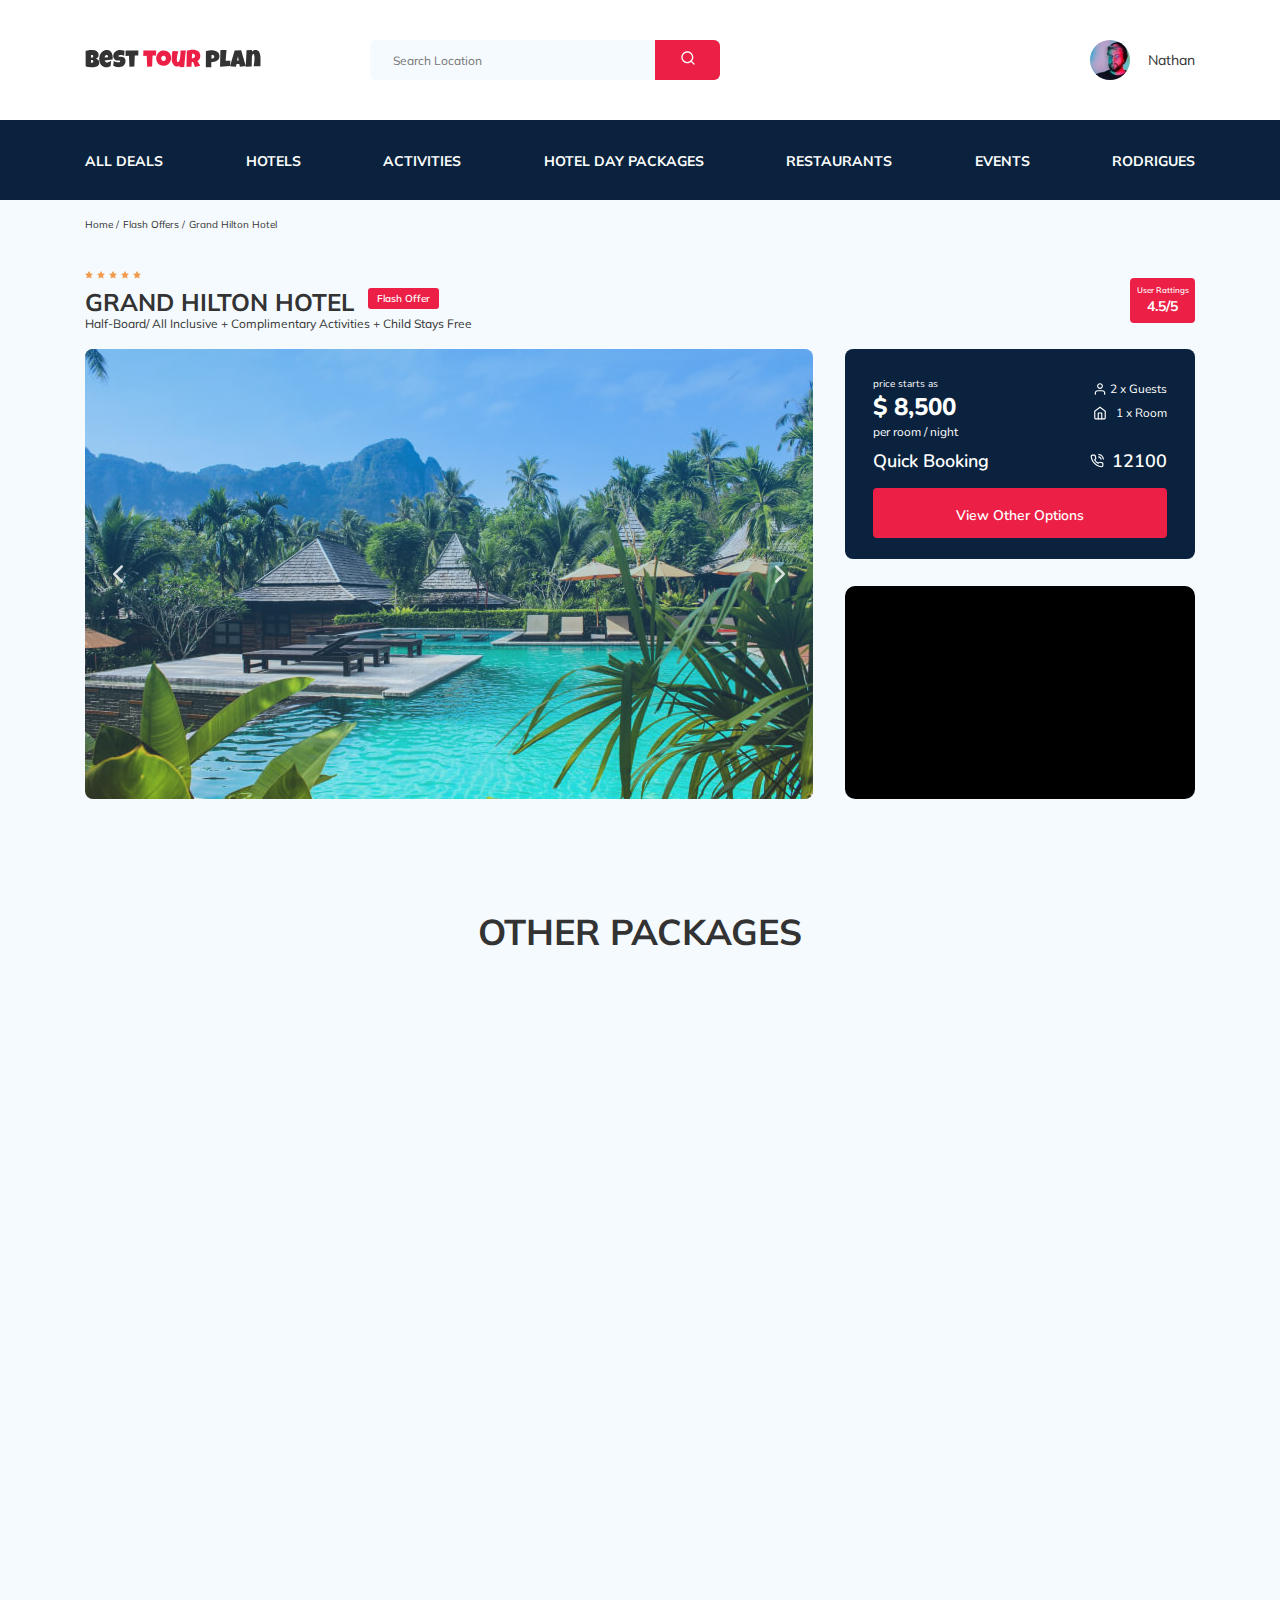
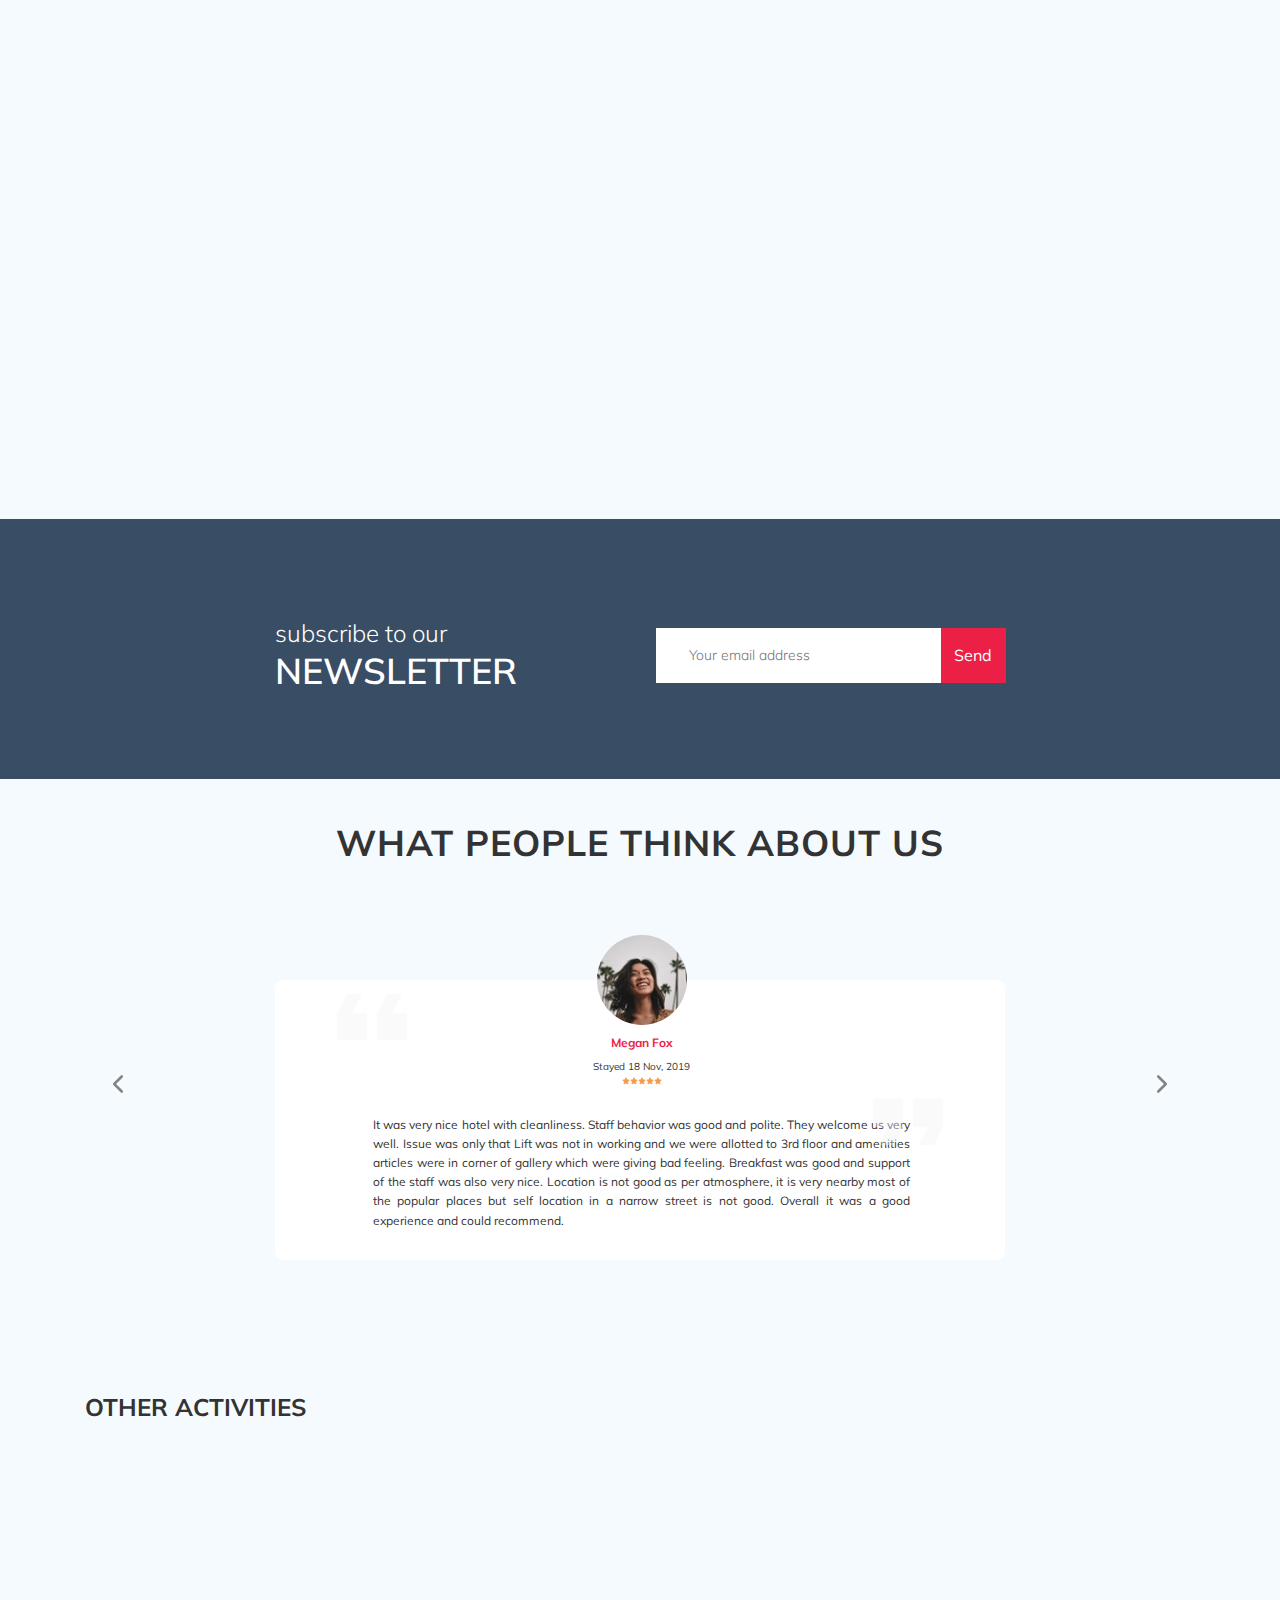
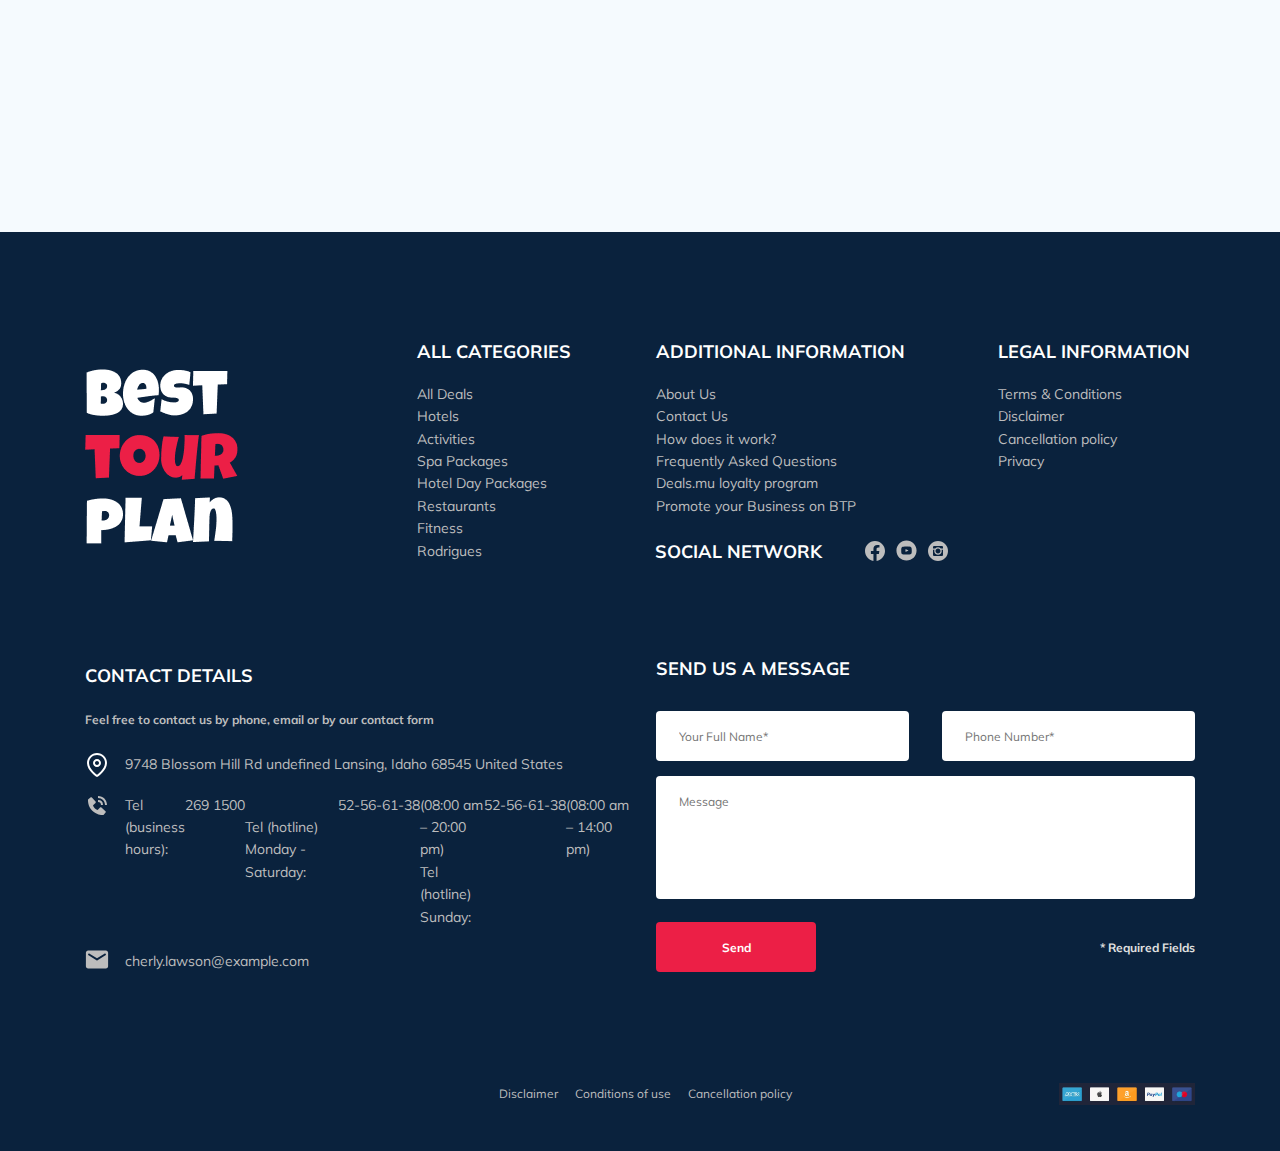
==== commit 40826ee8: "fix: some fix" ====
--- a/index.html
+++ b/index.html
@@ -807,7 +807,7 @@
         <h2 class="activities__title">Other Activities</h2>
         <div class="activities-wrapper">
           <div
-            class="card activities__card"
+            class="card activities__card activities__card-one"
             data-aos="fade-right"
             data-aos-delay="25"
           >
@@ -835,7 +835,7 @@
           </div>
           <!--/.card -->
           <div
-            class="card activities__card"
+            class="card activities__card activities__card-three"
             data-aos="fade-right"
             data-aos-delay="75"
           >
@@ -851,7 +851,7 @@
           </div>
           <!--/.card -->
           <div
-            class="card activities__card"
+            class="card activities__card activities__card-four"
             data-aos="fade-right"
             data-aos-delay="100"
           >
@@ -1064,10 +1064,18 @@
                     alt="Icon: PhoneCall"
                   />
                 </div>
-                Tel (business hours) : 269 1500 <br />
-                Tel (hotline) Monday - Saturday: 52&nbsp;-56-61-38&nbsp;(08:00
-                am – 20:00 pm) <br />
-                Tel (hotline) Sunday: 52-56-61-38 (08:00 am – 14:00 pm)
+                Tel (business hours):<a href="tel:+269 1500">269&nbsp;1500</a>
+                <br />
+                Tel (hotline) Monday - Saturday:
+                <a href="tel:+52&#8209;56&#8209;61&#8209;38"
+                  >52&#8209;56&#8209;61&#8209;38</a
+                >
+                (08:00 am – 20:00 pm) <br />
+                Tel (hotline) Sunday:
+                <a href="tel:+52&#8209;56&#8209;61&#8209;38"
+                  >52&#8209;56&#8209;61&#8209;38</a
+                >
+                (08:00 am – 14:00 pm)
               </li>
               <li class="footer__item footer__item--mb-2 footer__item__email">
                 <div class="footer__icon-wrapper">
@@ -1077,7 +1085,9 @@
                     alt="Icon: E-Mail"
                   />
                 </div>
-                cherly.lawson@example.com
+                <a href="mailto:cherly.lawson@example.com"
+                  >cherly.lawson@example.com</a
+                >
               </li>
             </ul>
           </div>
--- a/css/style.css
+++ b/css/style.css
@@ -1 +1 @@
-*{box-sizing:border-box}body{font-family:'Mulish', sans-serif;color:#333;background-color:#F5FAFE}.container{max-width:1110px;margin:auto}img{max-width:100%}.input{background-color:#fff;border-radius:4px;border:none;padding:23px;height:50px}.message{background-color:#fff;border-radius:4px;border:none;padding:18px 23px}.button{min-width:160px;min-height:50px;padding:18px;background-color:#EC1F46;color:#fff;border-radius:4px;border:none;outline:none;cursor:pointer}.invalid{color:#EC1F46;border-bottom:1px solid #EC1F46}/*! normalize.css v8.0.1 | MIT License | github.com/necolas/normalize.css */html{line-height:1.15;-webkit-text-size-adjust:100%}body{margin:0}main{display:block}h1{font-size:2em;margin:0.67em 0}hr{box-sizing:content-box;height:0;overflow:visible}pre{font-family:monospace, monospace;font-size:1em}a{background-color:transparent}abbr[title]{border-bottom:none;text-decoration:underline;text-decoration:underline dotted}b,strong{font-weight:bolder}code,kbd,samp{font-family:monospace, monospace;font-size:1em}small{font-size:80%}sub,sup{font-size:75%;line-height:0;position:relative;vertical-align:baseline}sub{bottom:-0.25em}sup{top:-0.5em}img{border-style:none}button,input,optgroup,select,textarea{font-family:inherit;font-size:100%;line-height:1.15;margin:0}button,input{overflow:visible}button,select{text-transform:none}button,[type="button"],[type="reset"],[type="submit"]{-webkit-appearance:button}button::-moz-focus-inner,[type="button"]::-moz-focus-inner,[type="reset"]::-moz-focus-inner,[type="submit"]::-moz-focus-inner{border-style:none;padding:0}button:-moz-focusring,[type="button"]:-moz-focusring,[type="reset"]:-moz-focusring,[type="submit"]:-moz-focusring{outline:1px dotted ButtonText}fieldset{padding:0.35em 0.75em 0.625em}legend{box-sizing:border-box;color:inherit;display:table;max-width:100%;padding:0;white-space:normal}progress{vertical-align:baseline}textarea{overflow:auto}[type="checkbox"],[type="radio"]{box-sizing:border-box;padding:0}[type="number"]::-webkit-inner-spin-button,[type="number"]::-webkit-outer-spin-button{height:auto}[type="search"]{-webkit-appearance:textfield;outline-offset:-2px}[type="search"]::-webkit-search-decoration{-webkit-appearance:none}::-webkit-file-upload-button{-webkit-appearance:button;font:inherit}details{display:block}summary{display:list-item}template{display:none}[hidden]{display:none}.navbar{background-color:#fff}.navbar-top{display:flex;align-items:center;justify-content:space-between;padding-top:40px;padding-bottom:40px}.navbar-top__menu-button{display:none}.navbar__search{margin:auto;margin-left:108px}.navbar-bottom{background-color:#0A223D}.navbar-menu{list-style-type:none;margin:0;padding:31px 0;display:flex;align-items:center;justify-content:space-between;text-decoration:none;color:#fff}.navbar-menu__link{color:inherit;text-decoration:none;text-transform:uppercase;font-size:14px;line-height:18px;font-weight:700}.navbar-menu__item--mobile--visible,.navbar-menu__user--mobile--visible{display:none}.logo{width:177px}.search{display:flex;position:relative;overflow:hidden;height:40px;border-radius:6px}.search__input{width:350px;height:100%;padding-left:23px;padding-right:75px;background-color:#F5FAFE;border:none;font-size:12px;line-height:15px;color:#333}.search__button{position:absolute;top:0;right:0;width:65px;height:100%;border:none;background-color:#EC1F46;cursor:pointer;box-shadow:inset 0 0 20px rgba(255,255,255,0);outline:1px solid;outline-color:rgba(255,255,255,0.5);outline-offset:0px;text-shadow:none;transition:all 1250ms cubic-bezier(0.19, 1, 0.22, 1)}.search__button:hover{box-shadow:inset 0 0 20px rgba(255,255,255,0.5),0 0 20px rgba(255,255,255,0.2);outline-color:rgba(255,255,255,0);outline-offset:15px;text-shadow:1px 1px 2px #427388}.user{display:flex;align-items:center;text-decoration:none}.user__avatar{width:40px;height:40px;border-radius:50%;object-fit:cover}.user__name{font-size:14px;line-height:18px;color:#333;margin-left:18px}.breadcrump{margin-bottom:15px}.breadcrump-list{list-style:none;display:flex;align-items:center;padding:18px 0;margin:0}.breadcrump-list__item{font-size:10px;line-height:13px}.breadcrump-list__item:not(:last-child)::after{content:'/';margin-right:4px}.breadcrump-list__link{text-decoration:none;color:inherit}.hotel{padding-bottom:70px}.hotel-info{display:flex;align-items:center;justify-content:space-between;padding-bottom:13px}.hotel-info__offer{margin-left:14px;margin-top:4px}.hotel-info__name{margin-top:4px;margin-bottom:-6px}.hotel-info__description{margin:5px 0}.hotel-info__message{margin-bottom:10px}.hotel-name{font-size:24px;line-height:30px;font-weight:700}.hotel-name__subscribe{margin-bottom:10px}.hotel-wrapper{display:flex;flex-wrap:wrap;align-items:center}.hotel-description{font-size:12px;line-height:15px}.hotel-description__message,.hotel-description__subscribe{font-size:14px;margin-bottom:15px}.hotel-grid{display:flex;justify-content:space-between}.hotel-right{display:flex;flex-direction:column;justify-content:space-between}.hotel-slider{width:728px;height:450px;margin-left:0}.hotel-slider__item{width:100%;height:100%;position:relative;border-radius:8px;overflow:hidden}.hotel-slider__item::after{content:'';position:absolute;width:100%;height:100%;top:0;bottom:0;left:0;right:0;background:linear-gradient(180deg, rgba(0,122,223,0.48) 0%, rgba(255,255,255,0.128) 100%);z-index:10}.hotel-slider__button{position:absolute;top:50%;transform:translateY(-50%);z-index:99;width:30px;height:30px;border:none;cursor:pointer;outline:none;background-repeat:no-repeat;background-position:center;background-size:10px;background-color:transparent}.hotel-slider__button--next{right:18px;background-image:url(../img/arrow-next.svg)}.hotel-slider__button--prev{left:18px;background-image:url(../img/arrow-prev.svg)}.back-link{border:none;cursor:pointer;outline:none;background-color:#EC1F46;color:#fff;padding:15px;border-radius:4px;margin-top:10px;display:block;max-width:110px;text-align:center;text-decoration:none;font-style:normal;font-weight:bold;font-size:12px;line-height:15px}.stars{width:100%}.offer{font-weight:600;font-size:10px;line-height:13px;padding:4px 9px;background-color:#EC1F46;border-radius:3px;color:#fff}.rating{max-width:65px;min-height:45px;text-align:center;color:#fff;background-color:#EC1F46;border-radius:4px}.rating__text{font-size:8px;line-height:10px;font-weight:600}.rating__counter{font-size:14px;line-height:18px;font-weight:700}.booking{font-family:Nunito;background-color:#0A223D;color:#fff;border-radius:8px;width:100%;min-height:210px;padding:28px}.booking__info{display:flex;justify-content:space-between;margin-bottom:9px}.booking__price{display:flex;flex-direction:column}.booking__start{font-style:normal;font-weight:normal;font-size:10px;line-height:14px}.booking__pricetag{font-style:normal;font-weight:800;font-size:24px;line-height:33px}.booking__per-room{font-style:normal;font-weight:normal;font-size:12px;line-height:16px}.booking__room{margin-top:4px}.booking__text{font-weight:normal;font-size:12px;line-height:16px;display:flex;align-items:center;justify-content:space-between;margin-bottom:8px}.booking__description{margin-left:9px}.booking__call-center{display:flex;align-items:center;justify-content:space-between;margin-bottom:9px}.booking__heading{font-weight:600;font-size:18px;line-height:25px}.booking__number{display:flex;align-items:center;justify-content:space-between;color:inherit;text-decoration:none;font-weight:600;font-size:18px;line-height:25px}.booking__num{margin-left:8px}.booking__button{width:100%;font-weight:600;font-size:14px;line-height:19px;border-radius:4px;background-color:#EC1F46;color:#fff;min-height:45px;border:none;cursor:pointer;outline:none}.map{width:350px;height:213px;overflow:hidden;border-radius:10px;background-color:#000}.map-google{width:100%}.packages{padding:40px 0 50px 0;margin-bottom:20px}.packages__title{font-style:normal;font-weight:bold;font-size:36px;line-height:45px;text-align:center;text-transform:uppercase;margin-top:0;margin-bottom:65px}.packages-wrapper{display:grid;grid-template-columns:1fr 1fr 1fr;column-gap:30px;row-gap:30px}.packages-card{background-color:#0A223D;color:#fff;height:500px;border-radius:8px;position:relative;overflow:hidden}.packages-card__stars__item{margin-right:-3px}.packages-card__offer{position:absolute;text-align:center;background-color:#EC1F46;color:#fff;padding:0 9px 4px 9px;top:26px;border-radius:0px 4px 4px 0px;min-width:60px}.packages-card__offer__text{font-style:normal;font-weight:600;font-size:8px;line-height:10px}.packages-card__image{height:250px;width:100%;object-fit:cover;border-radius:8px 8px 0px 0px}.packages-card__stars{margin-bottom:0}.packages-card__icon{margin-right:12px}.packages-card__old-price{text-decoration:line-through;font-style:normal;font-weight:normal;font-size:14px;line-height:18px;margin-bottom:5px}.packages-card__new-price{font-style:normal;font-weight:bold;font-size:24px;line-height:30px}.packages-card__info{padding:27px 21px 20px 32px;display:flex;flex-direction:column;justify-content:space-between}.packages-card__info__title{font-style:normal;font-weight:bold;font-size:18px;line-height:23px;margin-bottom:23px}.packages-card__info__text{font-style:normal;font-weight:normal;font-size:14px;line-height:22px;margin-bottom:40px}.packages-card__info__room{margin-bottom:0px}.packages-card__info__room-text{margin-bottom:10px;font-style:normal;font-weight:normal;font-size:12px;line-height:15px}.packages-card__info__price{display:flex;flex-direction:column}.packages-card__info__bottom{display:flex;justify-content:space-between;margin-top:13px}.packages-card__info__button{font-family:Nunito;font-style:normal;font-weight:600;font-size:14px;line-height:19px;min-width:120px;max-height:40px;margin-top:13px;padding:11px 27px 10px 26px;background-color:#EC1F46;color:#fff;border-radius:4px;cursor:pointer;border:none;outline:none;box-shadow:inset 0 0 20px rgba(255,255,255,0);outline-color:rgba(255,255,255,0.5);outline-offset:0px;text-shadow:none;transition:all 1250ms cubic-bezier(0.19, 1, 0.22, 1)}.packages-card__info__button:hover{box-shadow:inset 0 0 20px rgba(255,255,255,0.5),0 0 20px rgba(255,255,255,0.2);outline-color:rgba(255,255,255,0);outline-offset:15px;text-shadow:1px 1px 2px #427388}.main-package{grid-column-start:1;grid-column-end:3;display:flex}.main-package__description{margin-top:-15px}.main-package__offer{position:absolute;text-align:center;background-color:#EC1F46;color:#fff;padding:9px 16px;top:26px;min-width:95px}.main-package__offer__text{font-style:normal;font-weight:600;font-size:12px;line-height:15px}.main-package__image{width:366px;border-radius:8px 0px 0px 8px}.main-package__info{padding:37px 21px 32px 44px;display:flex;flex-direction:column;justify-content:space-between}.main-package__info__title{margin-bottom:13px}.newsletter{position:relative;padding:79px 0 87px 0;height:260px;background:transparent}.newsletter::before{content:'';position:absolute;top:0;left:0;right:0;bottom:0;width:100%;height:100%;background-color:rgba(10,34,61,0.8)}.newsletter-wrapper{display:flex;position:relative;max-width:731px;margin:auto;align-items:center;justify-content:space-between}.newsletter-title{color:#fff;font-style:normal;font-weight:300;font-size:24px;line-height:30px}.newsletter-title__strong{display:block;font-weight:600;font-size:36px;line-height:45px;text-transform:uppercase}.subscribe{position:relative;width:350px;height:55px;border-radius:4px;outline:none}.subscribe__input{width:100%;height:100%;border:none;padding-left:33px;padding-right:75px;font-style:normal;font-weight:300;font-size:14px;line-height:18px}.subscribe__button{position:absolute;min-width:65px;max-width:150px;cursor:pointer;right:0;top:0;height:100%;border:none;background-color:#EC1F46;color:#fff;box-shadow:inset 0 0 20px rgba(255,255,255,0);outline-color:rgba(255,255,255,0.5);outline-offset:0px;text-shadow:none;transition:all 1250ms cubic-bezier(0.19, 1, 0.22, 1)}.subscribe__button:hover{box-shadow:inset 0 0 20px rgba(255,255,255,0.5),0 0 20px rgba(255,255,255,0.2);outline-color:rgba(255,255,255,0);outline-offset:15px;text-shadow:1px 1px 2px #427388}.reviews{padding:11px 0 52px 0}.reviews__title{font-style:normal;font-weight:bold;font-size:36px;line-height:45px;text-align:center;text-transform:uppercase;letter-spacing:1px;margin-bottom:70px}.reviews-slider__item{position:relative;display:flex;flex-direction:column;align-items:center;max-width:730px;margin:45px auto 0;background-color:#fff;border-radius:8px;padding:0 65px 30px;padding-left:68px}.reviews-slider__item::before{content:'';background-image:url(../img/quote-left.svg);background-repeat:no-repeat;left:62px;top:13px;width:70px;height:47px;position:absolute}.reviews-slider__item::after{content:'';background-image:url(../img/quote-right.svg);background-repeat:no-repeat;right:62px;top:118px;width:70px;height:47px;position:absolute}.reviews-slider__button{position:absolute;top:46%;transform:translateY(-50%);width:30px;height:30px;cursor:pointer;background-repeat:no-repeat;background-size:10px;background-position:center;border:none;background-color:transparent;outline:none;z-index:99}.reviews-slider__button--prev{background-image:url(../img/arrow-prev-secondary.svg);left:18px}.reviews-slider__button--next{background-image:url(../img/arrow-next-secondary.svg);right:18px}.reviews-slider__profile{display:flex;flex-direction:column;align-items:center;margin-top:-45px;margin-bottom:30px}.reviews-slider__avatar{width:90px;height:90px;border-radius:50%;object-fit:cover;margin-bottom:-2px}.reviews-slider__username{font-style:normal;font-weight:bold;font-size:12px;line-height:15px;color:#EC1F46;margin-bottom:10px}.reviews-slider__date{font-style:normal;font-weight:normal;font-size:10px;line-height:13px;margin-bottom:4px}.reviews-slider__rating{display:flex;align-items:center}.reviews-slider__text{max-width:537px;margin:auto;font-style:normal;font-weight:normal;font-size:12px;line-height:160%;text-align:justify}.activities{padding:60px 0 98px 0}.activities__title{font-style:normal;font-weight:bold;font-size:24px;line-height:30px;text-transform:uppercase;margin-bottom:57px}.activities-wrapper{display:flex;justify-content:space-between}.card{position:relative;display:flex;flex-direction:column;align-items:flex-start;padding:24px 26px;width:255px;height:255px;border-radius:6px;overflow:hidden}.card::before{content:'';position:absolute;left:0;right:0;top:0;bottom:0;background:linear-gradient(179.83deg, rgba(196,196,196,0) 35.34%, #0A223D 99.85%);z-index:-1}.card__image{position:absolute;left:0;right:0;top:0;bottom:0;width:100%;height:100%;object-fit:cover;z-index:-2}.card__title{margin-top:auto;margin-bottom:18px;color:#fff;font-style:normal;font-weight:bold;font-size:16px;line-height:20px}.card__button{font-family:Nunito;font-style:normal;font-weight:600;font-size:12px;line-height:16px;background-color:#EC1F46;color:#fff;padding:7px 22px;border-radius:4px;cursor:pointer;border:none;box-shadow:inset 0 0 20px rgba(255,255,255,0);outline-color:rgba(255,255,255,0.5);outline-offset:0px;text-shadow:none;transition:all 1250ms cubic-bezier(0.19, 1, 0.22, 1)}.card__button:hover{box-shadow:inset 0 0 20px rgba(255,255,255,0.5),0 0 20px rgba(255,255,255,0.2);outline-color:rgba(255,255,255,0);outline-offset:15px;text-shadow:1px 1px 2px #427388}.footer{background-color:#0A223D;color:#fff;padding-top:108px;padding-bottom:46px}.footer-wrapper{display:grid;grid-template-columns:repeat(4, minmax(min-content, 1fr));grid-gap:20px;grid-auto-rows:minmax(40px, min-content);align-items:start;margin-bottom:95px}.footer__logo{width:166px;grid-row:1 / 3;align-self:center}.footer__categories{grid-row:1 / 4;margin-left:3px}.footer__legal{justify-self:end;margin-right:5px}.footer__social-links{display:flex;align-items:center;justify-content:space-between;min-width:83px}.footer__social-network{display:flex;align-content:center;grid-row:2 / 4;grid-column:span 2;margin-left:5px;margin-top:3px}.footer__contact-details{grid-column:span 2;margin-top:7px}.footer__contact-form{grid-column:span 2}.footer-form{display:flex;justify-content:space-between;flex-wrap:wrap;align-items:center}.footer__text{color:#BDBDBD;margin-bottom:22px}.footer__ul{padding:0;margin:0;list-style:none}.footer__title{font-style:normal;font-weight:bold;font-size:18px;line-height:23px;margin:0 0 16px 0;text-transform:uppercase}.footer__title--inline{margin:0 43px 0 0}.footer__title--mb-3{margin-bottom:34px}.footer__item{display:flex;align-items:flex-start;font-style:normal;font-weight:normal;font-size:14px;line-height:160%;color:#BDBDBD}.footer__item--mb-2{margin-bottom:20px}.footer__link{text-decoration:none;color:inherit}.footer__icon-wrapper{min-width:40px}.footer__input{width:100%}.footer__input-group{flex-basis:49%;align-self:end}.footer__message{resize:none;height:123px;width:539px;flex-basis:100%;margin-top:15px;margin-bottom:23px}.footer__additional{margin-left:6px}.footer__info{font-style:normal;font-weight:bold;font-size:12px;line-height:15px;color:#E0E0E0}.footer__bottom{display:grid;grid-template-columns:repeat(5, 1fr)}.footer__bottom-list{grid-column:3 / 6;margin-top:4px;margin-left:24px}.footer__bottom-link{color:#BDBDBD;margin-right:13px;text-decoration:none;font-style:normal;font-weight:normal;font-size:12px;line-height:15px}.footer__bottom-pay{width:136px;height:22px;justify-self:end;grid-column:6}.modal__overlay{position:fixed;top:0;left:0;right:0;bottom:0;background-color:rgba(0,143,223,0.39);z-index:100;visibility:hidden;opacity:0;transition:opacity 0.2s}.modal__overlay--visible{visibility:visible;opacity:1}.modal__dialog{position:fixed;top:50%;left:50%;padding:33px 88px;border-radius:8px;background-color:#0A223D;color:#fff;z-index:101;max-width:478px;transform:translate(-50%, -50%);visibility:hidden;opacity:0;transition:opacity 0.2s}.modal__dialog--visible{visibility:visible;opacity:1}.modal__close{position:absolute;right:18px;top:17px;text-decoration:none;cursor:pointer}.modal__input{width:100%;margin-top:15px}.modal__message{width:100%;min-width:123px;min-height:123px;resize:none;margin-top:15px}.modal__button{margin-top:15px}.modal__info{font-style:normal;font-weight:bold;font-size:12px;line-height:15px;color:#E0E0E0}.modal__title{font-style:normal;font-weight:bold;font-size:18px;line-height:23px;margin-bottom:15px;text-transform:uppercase;text-align:center}.modal-form{display:flex;justify-content:space-between;flex-wrap:wrap;align-items:center}@media (min-width: 993px){.button{box-shadow:inset 0 0 20px rgba(255,255,255,0);outline-color:rgba(255,255,255,0.5);outline-offset:0px;text-shadow:none;transition:all 1250ms cubic-bezier(0.19, 1, 0.22, 1)}.button:hover{box-shadow:inset 0 0 20px rgba(255,255,255,0.5),0 0 20px rgba(255,255,255,0.2);outline-color:rgba(255,255,255,0);outline-offset:15px;text-shadow:1px 1px 2px #427388}.navbar-menu__link{display:inline-block;line-height:1;text-decoration:none;cursor:pointer;position:relative}.navbar-menu__link::after{display:block;content:"";height:3px;width:0%;left:50%;position:absolute;background-color:#fff;-webkit-transition:width .3s ease-in-out;-moz--transition:width .3s ease-in-out;transition:width .3s ease-in-out;transform:translateX(-50%);margin-top:3px}.navbar-menu__link:hover::after,.navbar-menu__link:focus::after{width:100%}.footer__link{display:inline-block;line-height:0,5;text-decoration:none;cursor:pointer;position:relative}.footer__link::after{display:block;content:"";height:1px;width:0%;left:50%;position:absolute;background-color:#fff;-webkit-transition:width .3s ease-in-out;-moz--transition:width .3s ease-in-out;transition:width .3s ease-in-out;transform:translateX(-50%)}.footer__link:hover::after,.footer__link:focus::after{width:100%}.footer__bottom-link{display:inline-block;line-height:0,5;text-decoration:none;cursor:pointer;position:relative}.footer__bottom-link::after{display:block;content:"";height:1px;width:0%;left:50%;position:absolute;background-color:#fff;-webkit-transition:width .3s ease-in-out;-moz--transition:width .3s ease-in-out;transition:width .3s ease-in-out;transform:translateX(-50%)}.footer__bottom-link:hover::after,.footer__bottom-link:focus::after{width:100%}}@media (max-width: 1200px){.container{max-width:960px}.invalid{font-size:14px}.hotel__slider{width:590px}.hotel-slider__image{width:100%;height:100%;object-fit:cover}.card{width:230px;height:230px}.packages-card__info__text{margin-bottom:35px}.main-package__info{padding:20px 20px 30px 20px}.main-package__image{min-width:50%}.footer-wrapper{margin-bottom:56px}.footer__input{flex-basis:100%}.footer__bottom{display:flex;justify-content:space-between}.footer__bottom-list{margin-left:0}}@media (max-width: 992px){.container,.newsletter-wrapper{max-width:700px}.navbar-top{padding-top:30px;padding-bottom:30px}.navbar__search{margin-left:48px}.navbar-menu{padding:22px 14px}.navbar-menu__link{font-size:12px;line-height:15px}.logo{width:133px}.search__input{width:340px}.hotel-grid{flex-direction:column}.hotel__slider{margin-bottom:30px}.hotel-right{flex-direction:row}.hotel-slider{width:100%}.booking{width:340px}.map{width:340px}.reviews-slider__item{max-width:580px}.reviews__title{font-size:30px;line-height:38px;margin-bottom:50px}.activities-wrapper{flex-wrap:wrap}.activities__card{margin-bottom:20px}.card{width:340px;height:250px}.packages-card__info__text{flex-basis:60%;margin-bottom:5px;font-style:normal;font-weight:normal;font-size:12px;line-height:20px}.packages__title{font-size:32px;margin-bottom:60px}.packages-wrapper{grid-template-columns:1fr 1fr;column-gap:20px;row-gap:20px}.main-package{flex-direction:column}.main-package__description{display:flex;justify-content:space-between;margin-top:0}.main-package__info{padding:5px 21px 30px 25px}.main-package__info__title{margin-bottom:5px}.main-package-card{flex-direction:column;grid-column-start:1;grid-column-end:-1}.main-package-card__info{padding:5px 23px 0 27px}.main-package__image{border-radius:8px 8px 0px 0px;width:100%;height:250px;object-fit:cover}.newsletter{padding-top:72px}.reviews{padding-top:15px}.reviews__title{letter-spacing:0}.reviews-slider__button--prev{top:50%;left:0}.reviews-slider__button--next{top:50%;right:0}.activities{padding:51px 0}.activities__card-two{margin-bottom:27px}.card__title{width:200px}.footer{padding-top:73px;padding-right:2px}.footer-wrapper{grid-template-columns:repeat(6, 1fr);grid-gap:40px}.footer__input{flex-basis:49%}.footer__logo{width:96px;height:120px;grid-row:1 / 2;grid-column:span 2}.footer__social-network{grid-row:1 / 2;grid-column:span 7;align-self:center}.footer__title--inline{margin-left:28px}.footer__title--mb-3{margin-bottom:25px}.footer__categories{grid-row:2 / 3;grid-column:span 4}.footer__legal{grid-column:8;margin-right:-30px}.footer__additional{grid-column:span 3;margin-left:-105px}.footer__contact-details{grid-row:3;grid-column:span 5;margin-top:24px;width:539px}.footer__contact-form{grid-row:4;grid-column:span 6;width:539px;margin-top:4px}.footer__text{font-style:normal;font-weight:normal;font-size:14px;line-height:160%}.footer__icon{width:24px}.footer__icon-wrapper{margin-left:5px}.footer__item--mb-2{margin-bottom:13px}.footer__item__email{margin-top:22px}.footer-form{padding-top:9px}.footer__input-group{flex-basis:47%}.footer__bottom{margin-top:-5px;padding-left:3px}.footer__bottom-link{margin-right:8px}.modal__dialog{padding:30px 60px}}@media (max-width: 768px){.container{max-width:576px;width:92%}.logo{width:99px}body{padding-top:78px}.navbar--mobile--fixed{position:fixed;left:0;top:0;right:0;z-index:99}.navbar__user--mobile--hidden,.navbar__search--mobile--hidden{display:none}.navbar__user--mobile--visible,.navbar__search--mobile--visible{display:flex}.navbar__user{flex-direction:column;justify-content:center}.navbar-bottom{display:none;position:fixed;left:0;right:0;bottom:0;top:72px;padding-top:30px}.navbar-bottom--visible{display:block;overflow:scroll}.navbar-menu{flex-direction:column}.navbar-menu__item{margin-bottom:20px}.navbar-menu__item--mobile--visible{display:block}.navbar-top{padding-top:28px;padding-bottom:28px}.menu-button{display:flex;height:11px;width:16px;padding:0;align-items:center;justify-content:space-between;flex-direction:column;background-color:#fff;border:none;cursor:pointer}.menu-button__line{width:16px;height:1px;background-color:#333}.user__name--light{color:#fff;margin-left:0;margin-top:10px}.stars{flex-basis:auto;width:auto}.hotel{padding-top:0}.hotel-name{flex-basis:100%;padding-top:5px}.hotel-wrapper{justify-content:space-between}.hotel-info__text{width:100%}.hotel-info__name{margin-top:10px}.hotel-info__rating{display:none}.hotel-info__offer{order:-1;margin-left:0}.breadcrump{margin-bottom:0}.hotel-right{flex-direction:column;min-height:450px}.hotel-slider{height:350px}.booking{width:100%}.map{width:100%}.newsletter{padding:35px 0 87px 0}.newsletter-wrapper{flex-direction:column;max-width:576px;width:92%;align-items:flex-start}.reviews-slider__item{padding:0 30px 30px}.reviews-slider__item::after,.reviews-slider__item::before{display:none}.reviews-slider__button{top:32px}.reviews-slider__button--prev{margin-left:-65px;left:50%;transform:translate(-50%, 0)}.reviews-slider__button--next{right:50%;margin-right:-65px;transform:translate(50%, 0)}.activities{padding-top:40px;padding-bottom:60px}.card{width:48%;height:255px}.packages__title{font-size:24px;margin-bottom:30px}.packages-wrapper{grid-template-columns:1fr;column-gap:20px;row-gap:20px}.packages-card{flex-direction:column}.packages-card__info{padding:25px 25px 20px 25px}.packages-card__info__room{margin-bottom:15px}.packages-card__info__text{display:none}.packages-card__image{height:250px}.main-package{grid-column-start:1;grid-column-end:-1}.main-package__info{padding:18px 25px 20px 25px}.main-package__info__title{margin-bottom:10px}.footer__categories{grid-column:span 2}.footer__additional{grid-column:span 2;margin-left:0}.footer__social-network{grid-column:span 4;margin-left:-50px}.footer__legal{grid-column:span 2}.footer__input{margin-top:15px}.footer__input-group{flex-basis:100%}.footer__bottom-list{margin-left:0}.footer__bottom-link{margin-right:5px}.modal__dialog{padding:30px 40px;width:80%}.modal-form{display:grid;justify-content:center;grid-template-columns:90%}.modal__button{grid-row:10}.modal__info{grid-row:9;margin-bottom:15px}}@media (max-width: 576px){.logo{width:99px}.slider{height:250px}.hotel__slider{margin-bottom:20px}.hotel-slider{height:250px}.newsletter{padding:20px 0 83px 0}.newsletter__title{margin-bottom:37px}.subscribe{width:100%}.reviews{padding-bottom:0px}.reviews__title{font-size:18px;line-height:23px;margin-bottom:42px}.card{width:100%}.footer-wrapper{grid-template-columns:1fr}.footer__logo{grid-row:1;grid-column:1}.footer__social-network{flex-direction:column;grid-row:2;grid-column:1;width:100%;margin-left:0}.footer__social-links{justify-content:start}.footer__title--inline{margin-bottom:20px;margin-left:0}.footer__link{margin-right:10px}.footer__additional{grid-row:4;grid-column:1}.footer__categories{grid-row:5;grid-column:1}.footer__legal{grid-row:3;grid-column:1;justify-self:start}.footer__contact-details{grid-row:6;grid-column:1;width:100%}.footer__contact-form{grid-row:7;grid-column:1;width:100%}.footer__contact-form__info{grid-row:8;grid-column:1}.footer__message{width:100%;margin-bottom:0}.footer-form{display:grid;grid-template-columns:100%}.footer__button{max-width:fit-content}.footer__info{grid-row:4;margin-top:15px;margin-bottom:15px}.footer__bottom{flex-direction:column}.footer__bottom-list{margin-bottom:10px}.invalid{font-size:12px}.modal__dialog{width:80%}.modal-form{grid-template-columns:90%}}@media (max-width: 350px){.search__input-group{width:100%}.modal-form{grid-template-columns:100%}}@media (max-width: 340px){.hotel-slider{height:179px}.reviews__title{width:245px;margin:auto;margin-bottom:42px}.modal__dialog{width:90%}}@media (max-width: 320px){.container{width:87%}.navbar-top{padding-top:34px}.navbar-top__menu-button{padding-right:0px;margin-top:7px}.breadcrump{padding-top:5px}.stars{padding-right:32px}.hotel-star{margin-right:-2px}.hotel-info{padding-bottom:32px}.hotel-info__name{margin-top:6px}.newsletter{height:319px;padding:58px 0px 83px 0px}.newsletter__title{font-style:normal;font-weight:300;font-size:20px;line-height:25px;padding-left:6px}.newsletter-title__strong{font-weight:600;font-size:30px;line-height:38px;margin-top:5px}.newsletter__subscribe{padding-left:5px;padding-right:10px}.newsletter__button{margin-right:8px;font-style:normal;font-weight:bold;font-size:12px;line-height:15px}.subscribe__button{font-style:normal;font-weight:bold;font-size:12px;line-height:15px;padding-right:4px;margin-right:8px}.reviews{padding-top:39px}.reviews__title{letter-spacing:0px}.reviews-slider__text{width:219px}.reviews-slider__button--prev{left:41%}.reviews-slider__button--next{right:42%}.activities{padding-top:82px;padding-bottom:40px}.activities__title{font-weight:bold;font-size:18px;line-height:23px;margin-bottom:35px}.activities-wrapper{width:100%}.activities__card-two{margin-bottom:28px}.footer{padding-top:69px;padding-right:100px}.footer__ul{width:100%}.footer__logo{padding-left:5px;margin-bottom:-11px}.footer__social-network{margin-bottom:-12px;padding-left:7px}.footer__social-links{padding-left:4px}.footer__legal{padding-left:6px;margin-bottom:-10px;margin-top:2px}.footer__categories{margin-top:-10px;margin-left:7px}.footer__additional{padding-left:8px}.footer__title-cat{margin-bottom:19px}.footer__title--mb-3{margin-bottom:25px}.footer__contact-details{margin-top:0;margin-left:5px;width:280px}.footer__contact-form{margin-top:-2px;padding-left:5px}.footer__text{font-style:normal;font-weight:normal;font-size:14px;line-height:160%}.footer__item--mb-2{margin-bottom:20px}.footer__icon{width:24px}.footer__icon-wrapper{margin-right:-9px;margin-left:1px}.footer-form{margin-top:-35px}.footer__button{font-style:normal;font-weight:bold;font-size:12px;line-height:15px}.footer-wrapper{margin-bottom:20px}.footer__bottom{padding-left:5px;margin-top:0}}
+*{box-sizing:border-box}body{font-family:'Mulish', sans-serif;color:#333;background-color:#F5FAFE}.container{max-width:1110px;margin:auto}img{max-width:100%}.input{background-color:#fff;border-radius:4px;border:none;padding:23px;height:50px}.message{background-color:#fff;border-radius:4px;border:none;padding:18px 23px}.button{min-width:160px;min-height:50px;padding:18px;background-color:#EC1F46;color:#fff;border-radius:4px;border:none;outline:none;cursor:pointer}.invalid{color:#EC1F46;border-bottom:1px solid #EC1F46}/*! normalize.css v8.0.1 | MIT License | github.com/necolas/normalize.css */html{line-height:1.15;-webkit-text-size-adjust:100%}body{margin:0}main{display:block}h1{font-size:2em;margin:0.67em 0}hr{box-sizing:content-box;height:0;overflow:visible}pre{font-family:monospace, monospace;font-size:1em}a{background-color:transparent}abbr[title]{border-bottom:none;text-decoration:underline;text-decoration:underline dotted}b,strong{font-weight:bolder}code,kbd,samp{font-family:monospace, monospace;font-size:1em}small{font-size:80%}sub,sup{font-size:75%;line-height:0;position:relative;vertical-align:baseline}sub{bottom:-0.25em}sup{top:-0.5em}img{border-style:none}button,input,optgroup,select,textarea{font-family:inherit;font-size:100%;line-height:1.15;margin:0}button,input{overflow:visible}button,select{text-transform:none}button,[type="button"],[type="reset"],[type="submit"]{-webkit-appearance:button}button::-moz-focus-inner,[type="button"]::-moz-focus-inner,[type="reset"]::-moz-focus-inner,[type="submit"]::-moz-focus-inner{border-style:none;padding:0}button:-moz-focusring,[type="button"]:-moz-focusring,[type="reset"]:-moz-focusring,[type="submit"]:-moz-focusring{outline:1px dotted ButtonText}fieldset{padding:0.35em 0.75em 0.625em}legend{box-sizing:border-box;color:inherit;display:table;max-width:100%;padding:0;white-space:normal}progress{vertical-align:baseline}textarea{overflow:auto}[type="checkbox"],[type="radio"]{box-sizing:border-box;padding:0}[type="number"]::-webkit-inner-spin-button,[type="number"]::-webkit-outer-spin-button{height:auto}[type="search"]{-webkit-appearance:textfield;outline-offset:-2px}[type="search"]::-webkit-search-decoration{-webkit-appearance:none}::-webkit-file-upload-button{-webkit-appearance:button;font:inherit}details{display:block}summary{display:list-item}template{display:none}[hidden]{display:none}.navbar{background-color:#fff}.navbar-top{display:flex;align-items:center;justify-content:space-between;padding-top:40px;padding-bottom:40px}.navbar-top__menu-button{display:none}.navbar__search{margin:auto;margin-left:108px}.navbar-bottom{background-color:#0A223D}.navbar-menu{list-style-type:none;margin:0;padding:31px 0;display:flex;align-items:center;justify-content:space-between;text-decoration:none;color:#fff}.navbar-menu__link{color:inherit;text-decoration:none;text-transform:uppercase;font-size:14px;line-height:18px;font-weight:700}.navbar-menu__item--mobile--visible,.navbar-menu__user--mobile--visible{display:none}.logo{width:177px}.search{display:flex;position:relative;overflow:hidden;height:40px;border-radius:6px}.search__input{width:350px;height:100%;padding-left:23px;padding-right:75px;background-color:#F5FAFE;border:none;font-style:normal;font-weight:normal;font-size:12px;line-height:15px;color:#333}.search__button{position:absolute;top:0;right:0;width:65px;height:100%;border:none;background-color:#EC1F46;cursor:pointer;box-shadow:inset 0 0 20px rgba(255,255,255,0);outline:1px solid;outline-color:rgba(255,255,255,0.5);outline-offset:0px;text-shadow:none;transition:all 1250ms cubic-bezier(0.19, 1, 0.22, 1)}.search__button:hover{box-shadow:inset 0 0 20px rgba(255,255,255,0.5),0 0 20px rgba(255,255,255,0.2);outline-color:rgba(255,255,255,0);outline-offset:15px;text-shadow:1px 1px 2px #427388}.user{display:flex;align-items:center;text-decoration:none}.user__avatar{width:40px;height:40px;border-radius:50%;object-fit:cover}.user__name{font-size:14px;line-height:18px;color:#333;margin-left:18px}.breadcrump{margin-bottom:15px}.breadcrump-list{list-style:none;display:flex;align-items:center;padding:18px 0;margin:0}.breadcrump-list__item{font-size:10px;line-height:13px}.breadcrump-list__item:not(:last-child)::after{content:'/';margin-right:4px}.breadcrump-list__link{text-decoration:none;color:inherit}.hotel{padding-bottom:70px}.hotel-info{display:flex;align-items:center;justify-content:space-between;padding-bottom:13px}.hotel-info__offer{margin-left:14px;margin-top:4px}.hotel-info__name{margin-top:4px;margin-bottom:-6px}.hotel-info__description{margin:5px 0}.hotel-info__message{margin-bottom:10px}.hotel-name{font-size:24px;line-height:30px;font-weight:700}.hotel-name__subscribe{margin-bottom:10px}.hotel-wrapper{display:flex;flex-wrap:wrap;align-items:center}.hotel-description{font-size:12px;line-height:15px}.hotel-description__message,.hotel-description__subscribe{font-size:14px;margin-bottom:15px}.hotel-grid{display:flex;justify-content:space-between}.hotel-right{display:flex;flex-direction:column;justify-content:space-between}.hotel-slider{width:728px;height:450px;margin-left:0}.hotel-slider__item{width:100%;height:100%;position:relative;border-radius:8px;overflow:hidden}.hotel-slider__item::after{content:'';position:absolute;width:100%;height:100%;top:0;bottom:0;left:0;right:0;background:linear-gradient(180deg, rgba(0,122,223,0.48) 0%, rgba(255,255,255,0.128) 100%);z-index:10}.hotel-slider__button{position:absolute;top:50%;transform:translateY(-50%);z-index:99;width:30px;height:30px;border:none;cursor:pointer;outline:none;background-repeat:no-repeat;background-position:center;background-size:10px;background-color:transparent}.hotel-slider__button--next{right:18px;background-image:url(../img/arrow-next.svg)}.hotel-slider__button--prev{left:18px;background-image:url(../img/arrow-prev.svg)}.back-link{border:none;cursor:pointer;outline:none;background-color:#EC1F46;color:#fff;padding:15px;border-radius:4px;margin-top:10px;display:block;max-width:110px;text-align:center;text-decoration:none;font-style:normal;font-weight:bold;font-size:12px;line-height:15px}.stars{width:100%}.offer{font-weight:600;font-size:10px;line-height:13px;padding:4px 9px;background-color:#EC1F46;border-radius:3px;color:#fff}.rating{max-width:65px;min-height:45px;text-align:center;color:#fff;background-color:#EC1F46;border-radius:4px}.rating__text{font-size:8px;line-height:10px;font-weight:600}.rating__counter{font-size:14px;line-height:18px;font-weight:700}.booking{font-family:Nunito;background-color:#0A223D;color:#fff;border-radius:8px;width:100%;height:210px;padding:28px}.booking__info{display:flex;justify-content:space-between;margin-bottom:9px}.booking__price{display:flex;flex-direction:column}.booking__start{font-style:normal;font-weight:normal;font-size:10px;line-height:14px}.booking__pricetag{font-style:normal;font-weight:800;font-size:24px;line-height:33px}.booking__per-room{font-style:normal;font-weight:normal;font-size:12px;line-height:16px}.booking__room{margin-top:4px}.booking__text{font-weight:normal;font-size:12px;line-height:16px;display:flex;align-items:center;justify-content:space-between;margin-bottom:8px}.booking__description{margin-left:9px}.booking__call-center{display:flex;align-items:center;justify-content:space-between;margin-bottom:14px}.booking__heading{font-weight:600;font-size:18px;line-height:25px}.booking__number{display:flex;align-items:center;justify-content:space-between;color:inherit;text-decoration:none;font-weight:600;font-size:18px;line-height:25px}.booking__num{margin-left:8px}.booking__button{width:100%;font-weight:600;font-size:14px;line-height:19px;border-radius:4px;background-color:#EC1F46;color:#fff;height:45px;border:none;cursor:pointer;outline:none}.map{width:350px;height:213px;overflow:hidden;border-radius:10px;background-color:#000}.map-google{width:100%}.packages{padding:40px 0 50px 0;margin-bottom:20px}.packages__title{font-style:normal;font-weight:bold;font-size:36px;line-height:45px;text-align:center;text-transform:uppercase;margin-top:0;margin-bottom:65px}.packages-wrapper{display:grid;grid-template-columns:1fr 1fr 1fr;column-gap:30px;row-gap:30px}.packages-card{background-color:#0A223D;color:#fff;height:500px;border-radius:8px;position:relative;overflow:hidden}.packages-card__stars__item{margin-right:-3px}.packages-card__offer{position:absolute;text-align:center;background-color:#EC1F46;color:#fff;padding:0 9px 4px 9px;top:26px;border-radius:0px 4px 4px 0px;min-width:60px}.packages-card__offer__text{font-style:normal;font-weight:600;font-size:8px;line-height:10px}.packages-card__image{height:250px;width:100%;object-fit:cover;border-radius:8px 8px 0px 0px}.packages-card__stars{margin-bottom:0}.packages-card__icon{margin-right:12px}.packages-card__old-price{text-decoration:line-through;font-style:normal;font-weight:normal;font-size:14px;line-height:18px;margin-bottom:5px}.packages-card__new-price{font-style:normal;font-weight:bold;font-size:24px;line-height:30px}.packages-card__info{padding:27px 21px 20px 32px;display:flex;flex-direction:column;justify-content:space-between}.packages-card__info__title{font-style:normal;font-weight:bold;font-size:18px;line-height:23px;margin-bottom:23px}.packages-card__info__text{font-style:normal;font-weight:normal;font-size:14px;line-height:22px;margin-bottom:40px}.packages-card__info__room{margin-bottom:0px}.packages-card__info__room-text{margin-bottom:10px;font-style:normal;font-weight:normal;font-size:12px;line-height:15px}.packages-card__info__price{display:flex;flex-direction:column}.packages-card__info__bottom{display:flex;justify-content:space-between;margin-top:13px}.packages-card__info__button{font-family:Nunito;font-style:normal;font-weight:600;font-size:14px;line-height:19px;min-width:120px;max-height:40px;margin-top:13px;padding:11px 27px 10px 26px;background-color:#EC1F46;color:#fff;border-radius:4px;cursor:pointer;border:none;outline:none;box-shadow:inset 0 0 20px rgba(255,255,255,0);outline-color:rgba(255,255,255,0.5);outline-offset:0px;text-shadow:none;transition:all 1250ms cubic-bezier(0.19, 1, 0.22, 1)}.packages-card__info__button:hover{box-shadow:inset 0 0 20px rgba(255,255,255,0.5),0 0 20px rgba(255,255,255,0.2);outline-color:rgba(255,255,255,0);outline-offset:15px;text-shadow:1px 1px 2px #427388}.main-package{grid-column-start:1;grid-column-end:3;display:flex}.main-package__description{margin-top:-15px}.main-package__offer{position:absolute;text-align:center;background-color:#EC1F46;color:#fff;padding:9px 16px;top:26px;min-width:95px}.main-package__offer__text{font-style:normal;font-weight:600;font-size:12px;line-height:15px}.main-package__image{width:366px;border-radius:8px 0px 0px 8px}.main-package__info{padding:37px 21px 32px 44px;display:flex;flex-direction:column;justify-content:space-between}.main-package__info__title{margin-bottom:13px}.newsletter{position:relative;padding:79px 0 87px 0;height:260px;background:transparent}.newsletter::before{content:'';position:absolute;top:0;left:0;right:0;bottom:0;width:100%;height:100%;background-color:rgba(10,34,61,0.8)}.newsletter-wrapper{display:flex;position:relative;max-width:731px;margin:auto;align-items:center;justify-content:space-between}.newsletter-title{color:#fff;font-style:normal;font-weight:300;font-size:24px;line-height:30px}.newsletter-title__strong{display:block;font-weight:600;font-size:36px;line-height:45px;text-transform:uppercase}.subscribe{position:relative;width:350px;height:55px;border-radius:4px;outline:none}.subscribe__input{width:100%;height:100%;border:none;padding-left:33px;padding-right:75px;font-style:normal;font-weight:300;font-size:14px;line-height:18px}.subscribe__button{position:absolute;min-width:65px;max-width:150px;cursor:pointer;right:0;top:0;height:100%;border:none;background-color:#EC1F46;color:#fff;box-shadow:inset 0 0 20px rgba(255,255,255,0);outline-color:rgba(255,255,255,0.5);outline-offset:0px;text-shadow:none;transition:all 1250ms cubic-bezier(0.19, 1, 0.22, 1)}.subscribe__button:hover{box-shadow:inset 0 0 20px rgba(255,255,255,0.5),0 0 20px rgba(255,255,255,0.2);outline-color:rgba(255,255,255,0);outline-offset:15px;text-shadow:1px 1px 2px #427388}.reviews{padding:11px 0 52px 0}.reviews__title{font-style:normal;font-weight:bold;font-size:36px;line-height:45px;text-align:center;text-transform:uppercase;letter-spacing:1px;margin-bottom:70px}.reviews-slider__item{position:relative;display:flex;flex-direction:column;align-items:center;max-width:730px;margin:45px auto 0;background-color:#fff;border-radius:8px;padding:0 65px 30px;padding-left:68px}.reviews-slider__item::before{content:'';background-image:url(../img/quote-left.svg);background-repeat:no-repeat;left:62px;top:13px;width:70px;height:47px;position:absolute}.reviews-slider__item::after{content:'';background-image:url(../img/quote-right.svg);background-repeat:no-repeat;right:62px;top:118px;width:70px;height:47px;position:absolute}.reviews-slider__button{position:absolute;top:46%;transform:translateY(-50%);width:30px;height:30px;cursor:pointer;background-repeat:no-repeat;background-size:10px;background-position:center;border:none;background-color:transparent;outline:none;z-index:99}.reviews-slider__button--prev{background-image:url(../img/arrow-prev-secondary.svg);left:18px}.reviews-slider__button--next{background-image:url(../img/arrow-next-secondary.svg);right:18px}.reviews-slider__profile{display:flex;flex-direction:column;align-items:center;margin-top:-45px;margin-bottom:30px}.reviews-slider__avatar{width:90px;height:90px;border-radius:50%;object-fit:cover;margin-bottom:-2px}.reviews-slider__username{font-style:normal;font-weight:bold;font-size:12px;line-height:15px;color:#EC1F46;margin-bottom:10px}.reviews-slider__date{font-style:normal;font-weight:normal;font-size:10px;line-height:13px;margin-bottom:4px}.reviews-slider__rating{display:flex;align-items:center}.reviews-slider__text{max-width:537px;margin:auto;font-style:normal;font-weight:normal;font-size:12px;line-height:160%;text-align:justify}.activities{padding:60px 0 98px 0}.activities__title{font-style:normal;font-weight:bold;font-size:24px;line-height:30px;text-transform:uppercase;margin-bottom:57px}.activities-wrapper{display:flex;justify-content:space-between}.card{position:relative;display:flex;flex-direction:column;align-items:flex-start;padding:24px 26px;width:255px;height:255px;border-radius:6px;overflow:hidden}.card::before{content:'';position:absolute;left:0;right:0;top:0;bottom:0;background:linear-gradient(179.83deg, rgba(196,196,196,0) 35.34%, #0A223D 99.85%);z-index:-1}.card__image{position:absolute;left:0;right:0;top:0;bottom:0;width:100%;height:100%;object-fit:cover;z-index:-2}.card__title{margin-top:auto;margin-bottom:18px;color:#fff;font-style:normal;font-weight:bold;font-size:16px;line-height:20px}.card__button{font-family:Nunito;font-style:normal;font-weight:600;font-size:12px;line-height:16px;background-color:#EC1F46;color:#fff;padding:7px 22px;border-radius:4px;cursor:pointer;border:none;box-shadow:inset 0 0 20px rgba(255,255,255,0);outline-color:rgba(255,255,255,0.5);outline-offset:0px;text-shadow:none;transition:all 1250ms cubic-bezier(0.19, 1, 0.22, 1)}.card__button:hover{box-shadow:inset 0 0 20px rgba(255,255,255,0.5),0 0 20px rgba(255,255,255,0.2);outline-color:rgba(255,255,255,0);outline-offset:15px;text-shadow:1px 1px 2px #427388}.footer{background-color:#0A223D;color:#fff;padding-top:108px;padding-bottom:46px}.footer-wrapper{display:grid;grid-template-columns:repeat(4, minmax(min-content, 1fr));grid-gap:20px;grid-auto-rows:minmax(40px, min-content);align-items:start;margin-bottom:95px}.footer__logo{width:166px;grid-row:1 / 3;align-self:center}.footer__categories{grid-row:1 / 4;margin-left:3px}.footer__legal{justify-self:end;margin-right:5px}.footer__social-links{display:flex;align-items:center;justify-content:space-between;min-width:83px}.footer__social-network{display:flex;align-content:center;grid-row:2 / 4;grid-column:span 2;margin-left:5px;margin-top:3px}.footer__contact-details{grid-column:span 2;margin-top:7px}.footer__contact-form{grid-column:span 2;padding-left:6px}.footer-form{display:flex;justify-content:space-between;flex-wrap:wrap;align-items:center}.footer__text{color:#BDBDBD;margin-bottom:22px;font-style:normal;font-weight:bold;font-size:12px;line-height:15px;margin-top:-6px}.footer__ul{padding:0;padding-top:4px;margin:0;list-style:none}.footer__title{font-style:normal;font-weight:bold;font-size:18px;line-height:23px;margin:0 0 16px 0;text-transform:uppercase}.footer__title--inline{margin:0 43px 0 0}.footer__title--mb-3{margin-bottom:31px}.footer__item{display:flex;align-items:flex-start;font-style:normal;font-weight:normal;font-size:14px;line-height:160%;color:#BDBDBD}.footer__item a{text-decoration:none;display:inline;color:inherit;margin:0;padding:0}.footer__item--mb-2{margin-bottom:10px}.footer__item__email{margin-top:22px}.footer__link{text-decoration:none;color:inherit}.footer__icon-wrapper{min-width:40px}.footer__input{width:100%;font-style:normal;font-weight:normal;font-size:12px;line-height:15px;color:#BDBDBD}.footer__input-group{flex-basis:47%;align-self:end}.footer__message{resize:none;height:123px;width:539px;flex-basis:100%;margin-top:15px;margin-bottom:23px;font-style:normal;font-weight:normal;font-size:12px;line-height:15px;color:#BDBDBD}.footer__additional{margin-left:6px}.footer__button{height:50px;font-style:normal;font-weight:bold;font-size:12px;line-height:15px}.footer__info{font-style:normal;font-weight:bold;font-size:12px;line-height:15px;color:#E0E0E0}.footer__icon{width:24px}.footer__bottom{display:grid;grid-template-columns:repeat(5, 1fr);padding-top:3px}.footer__bottom-list{grid-column:3 / 6;margin-left:24px}.footer__bottom-link{color:#BDBDBD;margin-right:13px;text-decoration:none;font-style:normal;font-weight:normal;font-size:12px;line-height:15px}.footer__bottom-pay{width:136px;height:22px;justify-self:end;grid-column:6}.modal__overlay{position:fixed;top:0;left:0;right:0;bottom:0;background-color:rgba(0,143,223,0.39);z-index:100;visibility:hidden;opacity:0;transition:opacity 0.2s}.modal__overlay--visible{visibility:visible;opacity:1}.modal__dialog{position:fixed;top:50%;left:50%;padding:33px 88px;border-radius:8px;background-color:#0A223D;color:#fff;z-index:101;max-width:478px;transform:translate(-50%, -50%);visibility:hidden;opacity:0;transition:opacity 0.2s}.modal__dialog--visible{visibility:visible;opacity:1}.modal__close{position:absolute;right:18px;top:17px;text-decoration:none;cursor:pointer}.modal__input{width:100%;margin-top:15px}.modal__message{width:100%;min-width:123px;min-height:123px;resize:none;margin-top:15px}.modal__button{margin-top:15px}.modal__info{font-style:normal;font-weight:bold;font-size:12px;line-height:15px;color:#E0E0E0}.modal__title{font-style:normal;font-weight:bold;font-size:18px;line-height:23px;margin-bottom:15px;text-transform:uppercase;text-align:center}.modal-form{display:flex;justify-content:space-between;flex-wrap:wrap;align-items:center}@media (min-width: 993px){.button{box-shadow:inset 0 0 20px rgba(255,255,255,0);outline-color:rgba(255,255,255,0.5);outline-offset:0px;text-shadow:none;transition:all 1250ms cubic-bezier(0.19, 1, 0.22, 1)}.button:hover{box-shadow:inset 0 0 20px rgba(255,255,255,0.5),0 0 20px rgba(255,255,255,0.2);outline-color:rgba(255,255,255,0);outline-offset:15px;text-shadow:1px 1px 2px #427388}.navbar-menu__link{display:inline-block;line-height:1;text-decoration:none;cursor:pointer;position:relative}.navbar-menu__link::after{display:block;content:"";height:3px;width:0%;left:50%;position:absolute;background-color:#fff;-webkit-transition:width .3s ease-in-out;-moz--transition:width .3s ease-in-out;transition:width .3s ease-in-out;transform:translateX(-50%);margin-top:3px}.navbar-menu__link:hover::after,.navbar-menu__link:focus::after{width:100%}.footer__link{display:inline-block;line-height:0,5;text-decoration:none;cursor:pointer;position:relative}.footer__link::after{display:block;content:"";height:1px;width:0%;left:50%;position:absolute;background-color:#fff;-webkit-transition:width .3s ease-in-out;-moz--transition:width .3s ease-in-out;transition:width .3s ease-in-out;transform:translateX(-50%)}.footer__link:hover::after,.footer__link:focus::after{width:100%}.footer__bottom-link{display:inline-block;line-height:0,5;text-decoration:none;cursor:pointer;position:relative}.footer__bottom-link::after{display:block;content:"";height:1px;width:0%;left:50%;position:absolute;background-color:#fff;-webkit-transition:width .3s ease-in-out;-moz--transition:width .3s ease-in-out;transition:width .3s ease-in-out;transform:translateX(-50%)}.footer__bottom-link:hover::after,.footer__bottom-link:focus::after{width:100%}}@media (max-width: 1200px){.container{max-width:960px}.invalid{font-size:14px}.hotel__slider{width:590px}.hotel-slider__image{width:100%;height:100%;object-fit:cover}.card{width:230px;height:230px}.packages-card__info__text{margin-bottom:35px}.main-package__info{padding:20px 20px 30px 20px}.main-package__image{min-width:50%}.footer-wrapper{margin-bottom:56px}.footer__input{flex-basis:100%}.footer__bottom{display:flex;justify-content:space-between}.footer__bottom-list{margin-left:0}}@media (max-width: 992px){.container,.newsletter-wrapper{max-width:700px}.navbar-top{padding-top:30px;padding-bottom:30px}.navbar__search{margin-left:48px}.navbar-menu{padding:22px 14px}.navbar-menu__link{font-size:12px;line-height:15px}.logo{width:133px}.search__input{width:340px}.hotel-grid{flex-direction:column}.hotel__slider{margin-bottom:30px}.hotel-right{flex-direction:row}.hotel-slider{width:100%}.booking{width:340px}.map{width:340px}.reviews-slider__item{max-width:580px}.reviews__title{font-size:30px;line-height:38px;margin-bottom:50px}.activities-wrapper{flex-wrap:wrap}.activities__card{margin-bottom:20px}.card{width:340px;height:250px}.packages-card__info__text{flex-basis:60%;margin-bottom:5px;font-style:normal;font-weight:normal;font-size:12px;line-height:20px}.packages__title{font-size:32px;margin-bottom:60px}.packages-wrapper{grid-template-columns:1fr 1fr;column-gap:20px;row-gap:20px}.main-package{flex-direction:column}.main-package__description{display:flex;justify-content:space-between;margin-top:0}.main-package__info{padding:5px 21px 30px 25px}.main-package__info__title{margin-bottom:5px}.main-package-card{flex-direction:column;grid-column-start:1;grid-column-end:-1}.main-package-card__info{padding:5px 23px 0 27px}.main-package__image{border-radius:8px 8px 0px 0px;width:100%;height:250px;object-fit:cover}.newsletter{padding-top:72px}.reviews{padding-top:15px}.reviews__title{letter-spacing:0}.reviews-slider__button--prev{top:50%;left:0}.reviews-slider__button--next{top:50%;right:0}.activities{padding:51px 0}.activities__card-two{margin-bottom:27px}.card__title{width:200px}.footer{padding-top:73px;padding-right:2px}.footer-wrapper{grid-template-columns:repeat(6, 1fr);grid-gap:40px}.footer__input{flex-basis:49%}.footer__logo{width:96px;height:120px;grid-row:1 / 2;grid-column:span 2}.footer__social-network{grid-row:1 / 2;grid-column:span 7;align-self:center}.footer__title--inline{margin-left:28px}.footer__title--mb-3{margin-bottom:25px}.footer__categories{grid-row:2 / 3;grid-column:span 4}.footer__legal{grid-column:8;margin-right:-30px}.footer__additional{grid-column:span 3;margin-left:-105px}.footer__contact-details{grid-row:3;grid-column:span 5;margin-top:24px;width:539px}.footer__contact-form{grid-row:4;grid-column:span 6;width:539px;margin-top:4px}.footer__text{font-style:normal;font-weight:normal;font-size:14px;line-height:160%}.footer__icon{width:24px}.footer__icon-wrapper{margin-left:5px}.footer__item--mb-2{margin-bottom:13px}.footer__item__email{margin-top:22px}.footer-form{padding-top:9px}.footer__input-group{flex-basis:47%}.footer__bottom{margin-top:-5px;padding-left:3px}.footer__bottom-link{margin-right:8px}.modal__dialog{padding:30px 60px}}@media (max-width: 767px){.container{max-width:576px;width:92%}.logo{width:99px}body{padding-top:78px}.navbar--mobile--fixed{position:fixed;left:0;top:0;right:0;z-index:99}.navbar__user--mobile--hidden,.navbar__search--mobile--hidden{display:none}.navbar__user--mobile--visible,.navbar__search--mobile--visible{display:flex;margin:auto}.navbar__user{flex-direction:column;justify-content:center}.navbar-bottom{display:none;position:fixed;left:0;right:0;bottom:0;top:72px;padding-top:30px}.navbar-bottom--visible{display:block;overflow:scroll}.navbar-menu{flex-direction:column}.navbar-menu__item{margin-bottom:20px}.navbar-menu__item--mobile--visible{display:block}.navbar-top{padding-top:28px;padding-bottom:28px}.menu-button{display:flex;height:11px;width:16px;padding:0;align-items:center;justify-content:space-between;flex-direction:column;background-color:#fff;border:none;cursor:pointer}.menu-button__line{width:16px;height:1px;background-color:#333}.user__name--light{color:#fff;margin-left:0;margin-top:10px}.stars{flex-basis:auto;width:auto}.hotel{padding-top:0}.hotel-name{flex-basis:100%;padding-top:5px}.hotel-wrapper{justify-content:space-between}.hotel-info__text{width:100%}.hotel-info__name{margin-top:10px}.hotel-info__rating{display:none}.hotel-info__offer{order:-1;margin-left:0}.breadcrump{margin-bottom:0}.hotel-right{flex-direction:column;min-height:450px}.hotel-slider{height:350px}.booking{width:100%}.map{width:100%}.newsletter{padding:35px 0 87px 0}.newsletter-wrapper{flex-direction:column;max-width:576px;width:92%;align-items:flex-start}.reviews-slider__item{padding:0 30px 30px}.reviews-slider__item::after,.reviews-slider__item::before{display:none}.reviews-slider__button{top:32px}.reviews-slider__button--prev{margin-left:-65px;left:50%;transform:translate(-50%, 0)}.reviews-slider__button--next{right:50%;margin-right:-65px;transform:translate(50%, 0)}.activities{padding-top:40px;padding-bottom:60px}.card{width:48%;height:255px}.packages__title{font-size:24px;margin-bottom:30px}.packages-wrapper{grid-template-columns:1fr;column-gap:20px;row-gap:20px}.packages-card{flex-direction:column}.packages-card__info{padding:25px 25px 20px 25px}.packages-card__info__room{margin-bottom:15px}.packages-card__info__text{display:none}.packages-card__image{height:250px}.main-package{grid-column-start:1;grid-column-end:-1}.main-package__info{padding:18px 25px 20px 25px}.main-package__info__title{margin-bottom:10px}.footer__categories{grid-column:span 2}.footer__additional{grid-column:span 2;margin-left:0}.footer__social-network{grid-column:span 4;margin-left:-50px}.footer__legal{grid-column:span 2}.footer__input{margin-top:15px}.footer__input-group{flex-basis:100%}.footer__bottom-list{margin-left:0}.footer__bottom-link{margin-right:5px}.modal__dialog{padding:30px 40px;width:80%}.modal-form{display:grid;justify-content:center;grid-template-columns:90%}.modal__button{grid-row:10}.modal__info{grid-row:9;margin-bottom:15px}}@media (max-width: 576px){.logo{width:99px}.slider{height:250px}.hotel__slider{margin-bottom:20px}.hotel-slider{height:250px}.newsletter{padding:20px 0 83px 0}.newsletter__title{margin-bottom:37px}.subscribe{width:100%}.reviews{padding-bottom:0px}.reviews__title{font-size:18px;line-height:23px;margin-bottom:42px}.card{width:100%}.footer-wrapper{grid-template-columns:1fr}.footer__logo{grid-row:1;grid-column:1}.footer__social-network{flex-direction:column;grid-row:2;grid-column:1;width:100%;margin-left:0}.footer__social-links{justify-content:start}.footer__title--inline{margin-bottom:20px;margin-left:0}.footer__link{margin-right:10px}.footer__additional{grid-row:4;grid-column:1}.footer__categories{grid-row:5;grid-column:1}.footer__legal{grid-row:3;grid-column:1;justify-self:start}.footer__contact-details{grid-row:6;grid-column:1;width:100%}.footer__contact-form{grid-row:7;grid-column:1;width:100%}.footer__contact-form__info{grid-row:8;grid-column:1}.footer__message{width:100%;margin-bottom:0}.footer-form{display:grid;grid-template-columns:100%}.footer__button{max-width:fit-content}.footer__info{grid-row:4;margin-top:15px;margin-bottom:15px}.footer__bottom{flex-direction:column}.footer__bottom-list{margin-bottom:10px}.invalid{font-size:12px}.modal__dialog{width:80%}.modal-form{grid-template-columns:90%}}@media (max-width: 450px){.container{width:87%}}@media (max-width: 350px){.search__input-group{width:100%}.modal-form{grid-template-columns:100%}}@media (max-width: 340px){.hotel-slider{height:179px}.reviews__title{width:245px;margin:auto;margin-bottom:42px}.modal__dialog{width:90%}}@media (max-width: 320px){.container{width:87%}.navbar-top{padding-top:23px}.navbar-top__menu-button{padding-right:0px;margin-top:7px}.breadcrump{margin-top:-6px}.stars{padding-right:32px}.hotel-right{height:403px;min-height:0px}.hotel-star{margin-right:-2px}.hotel-info{padding-bottom:32px}.hotel-info__name{margin-top:6px}.booking{margin-bottom:22px;padding:22px}.booking__info{padding-top:7px}.booking__price{margin-bottom:0}.booking__pricetag{margin-bottom:-4px}.booking__call-center{margin-bottom:14px}.newsletter{height:319px;padding:58px 0px 83px 0px}.newsletter__title{font-style:normal;font-weight:300;font-size:20px;line-height:25px;padding-left:6px}.newsletter-title__strong{font-weight:600;font-size:30px;line-height:38px;margin-top:5px}.newsletter__subscribe{padding-left:5px;padding-right:10px}.newsletter__button{margin-right:8px;font-style:normal;font-weight:bold;font-size:12px;line-height:15px}.subscribe__button{font-style:normal;font-weight:bold;font-size:12px;line-height:15px;padding-right:4px;margin-right:8px}.subscribe__input{padding-left:23px}.reviews{padding-top:39px}.reviews__title{letter-spacing:0px}.reviews-slider__text{width:219px;text-align:left}.reviews-slider__button--prev{left:41%}.reviews-slider__button--next{right:42%}.activities{padding-top:82px;padding-bottom:40px}.activities__title{font-weight:bold;font-size:18px;line-height:23px;margin-bottom:35px}.activities-wrapper{width:100%}.activities__card-one{order:0}.activities__card-two{margin-bottom:20px;order:2}.activities__card-three{order:1;margin-bottom:29px}.activities__card-four{order:3}.footer{padding-top:69px;padding-right:100px}.footer__ul{width:100%;padding-top:0}.footer__logo{padding-left:5px;margin-bottom:-11px}.footer__social-network{margin-bottom:-12px;padding-left:7px}.footer__social-links{padding-left:4px}.footer__legal{padding-left:6px;margin-bottom:-10px;margin-top:2px}.footer__categories{margin-top:-10px;margin-left:7px}.footer__additional{padding-left:8px}.footer__title-cat{margin-bottom:19px}.footer__title--mb-3{margin-bottom:27px}.footer__contact-details{margin-top:0;margin-left:5px;width:280px}.footer__contact-form{margin-top:-2px;margin-bottom:4px;padding-left:5px}.footer__text{font-style:normal;font-weight:normal;font-size:14px;line-height:160%}.footer__item--mb-2{margin-bottom:20px}.footer__icon{width:24px}.footer__icon-wrapper{margin-right:-9px;margin-left:1px}.footer-form{margin-top:-35px}.footer__button{font-style:normal;font-weight:bold;font-size:12px;line-height:15px}.footer-wrapper{margin-bottom:20px}.footer__bottom{padding-left:5px;margin-top:0;width:277px;height:28px}.footer__bottom-link{margin-right:2px}}
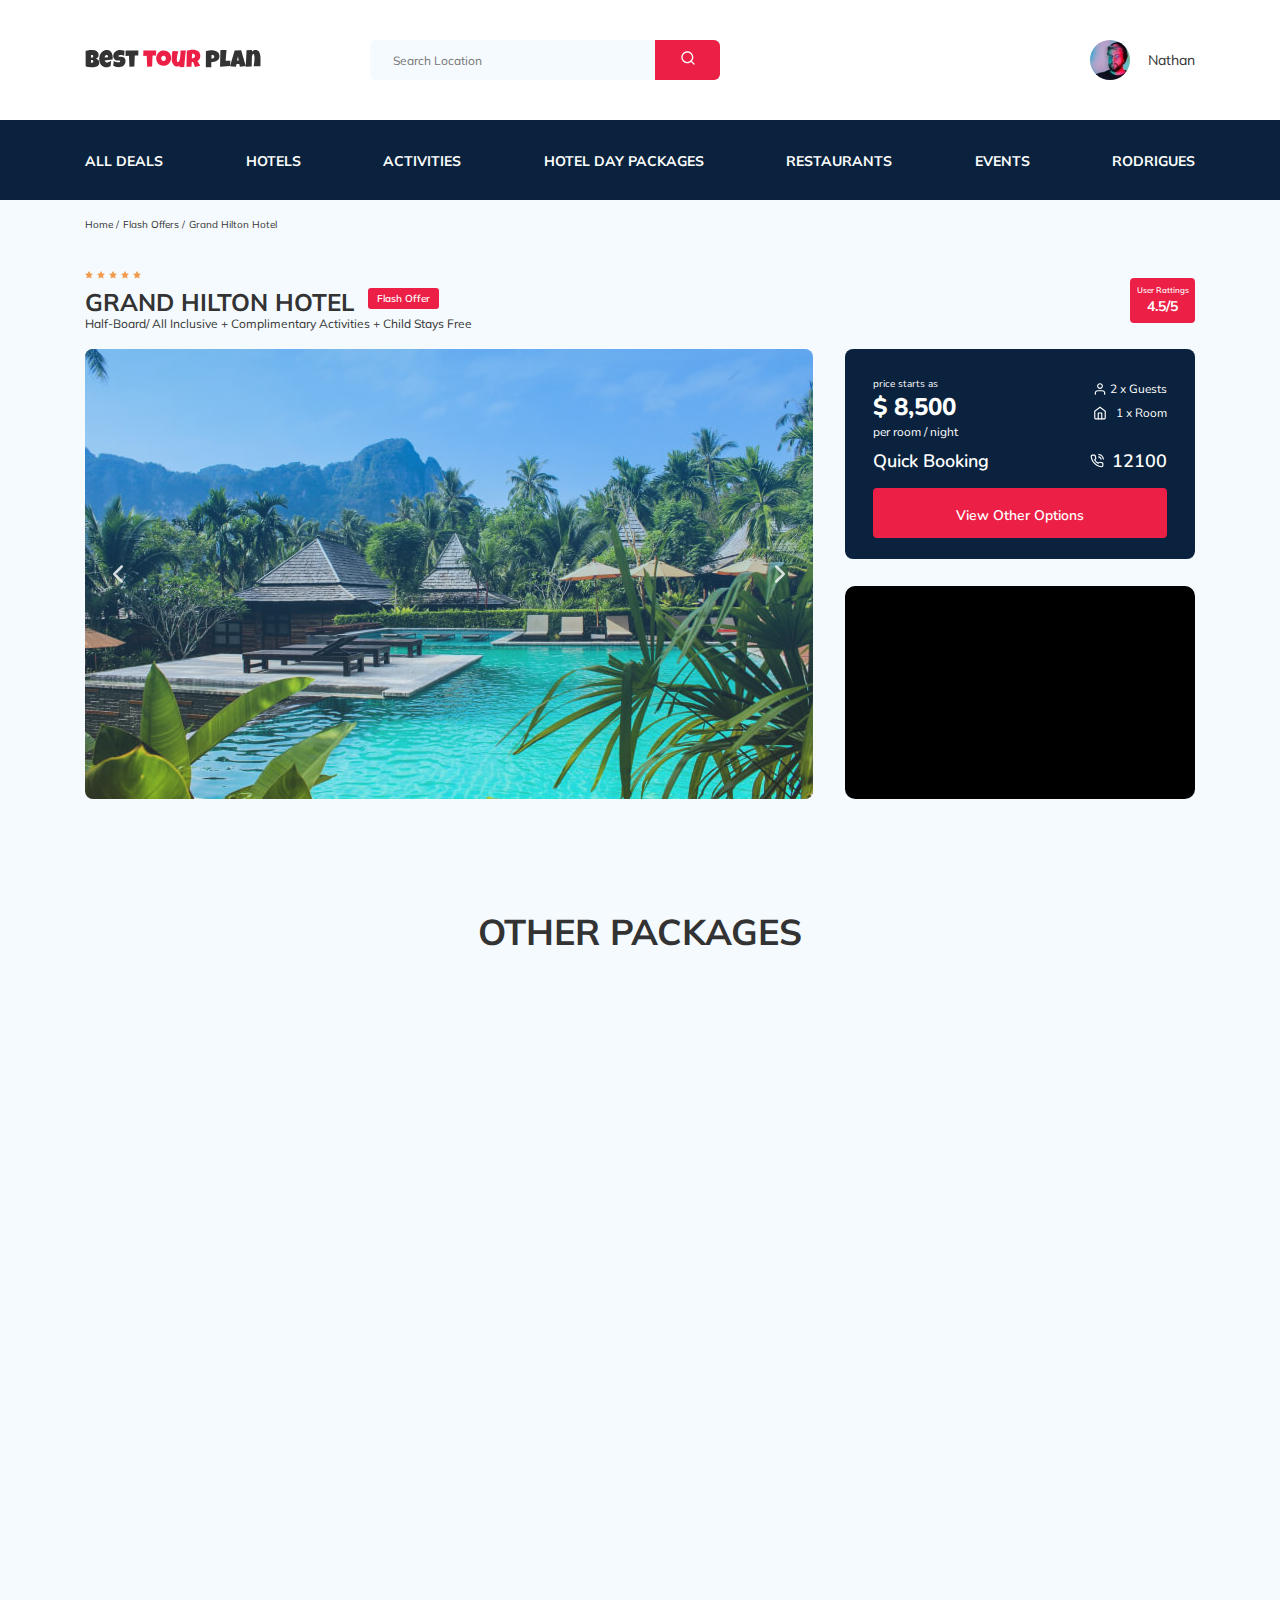
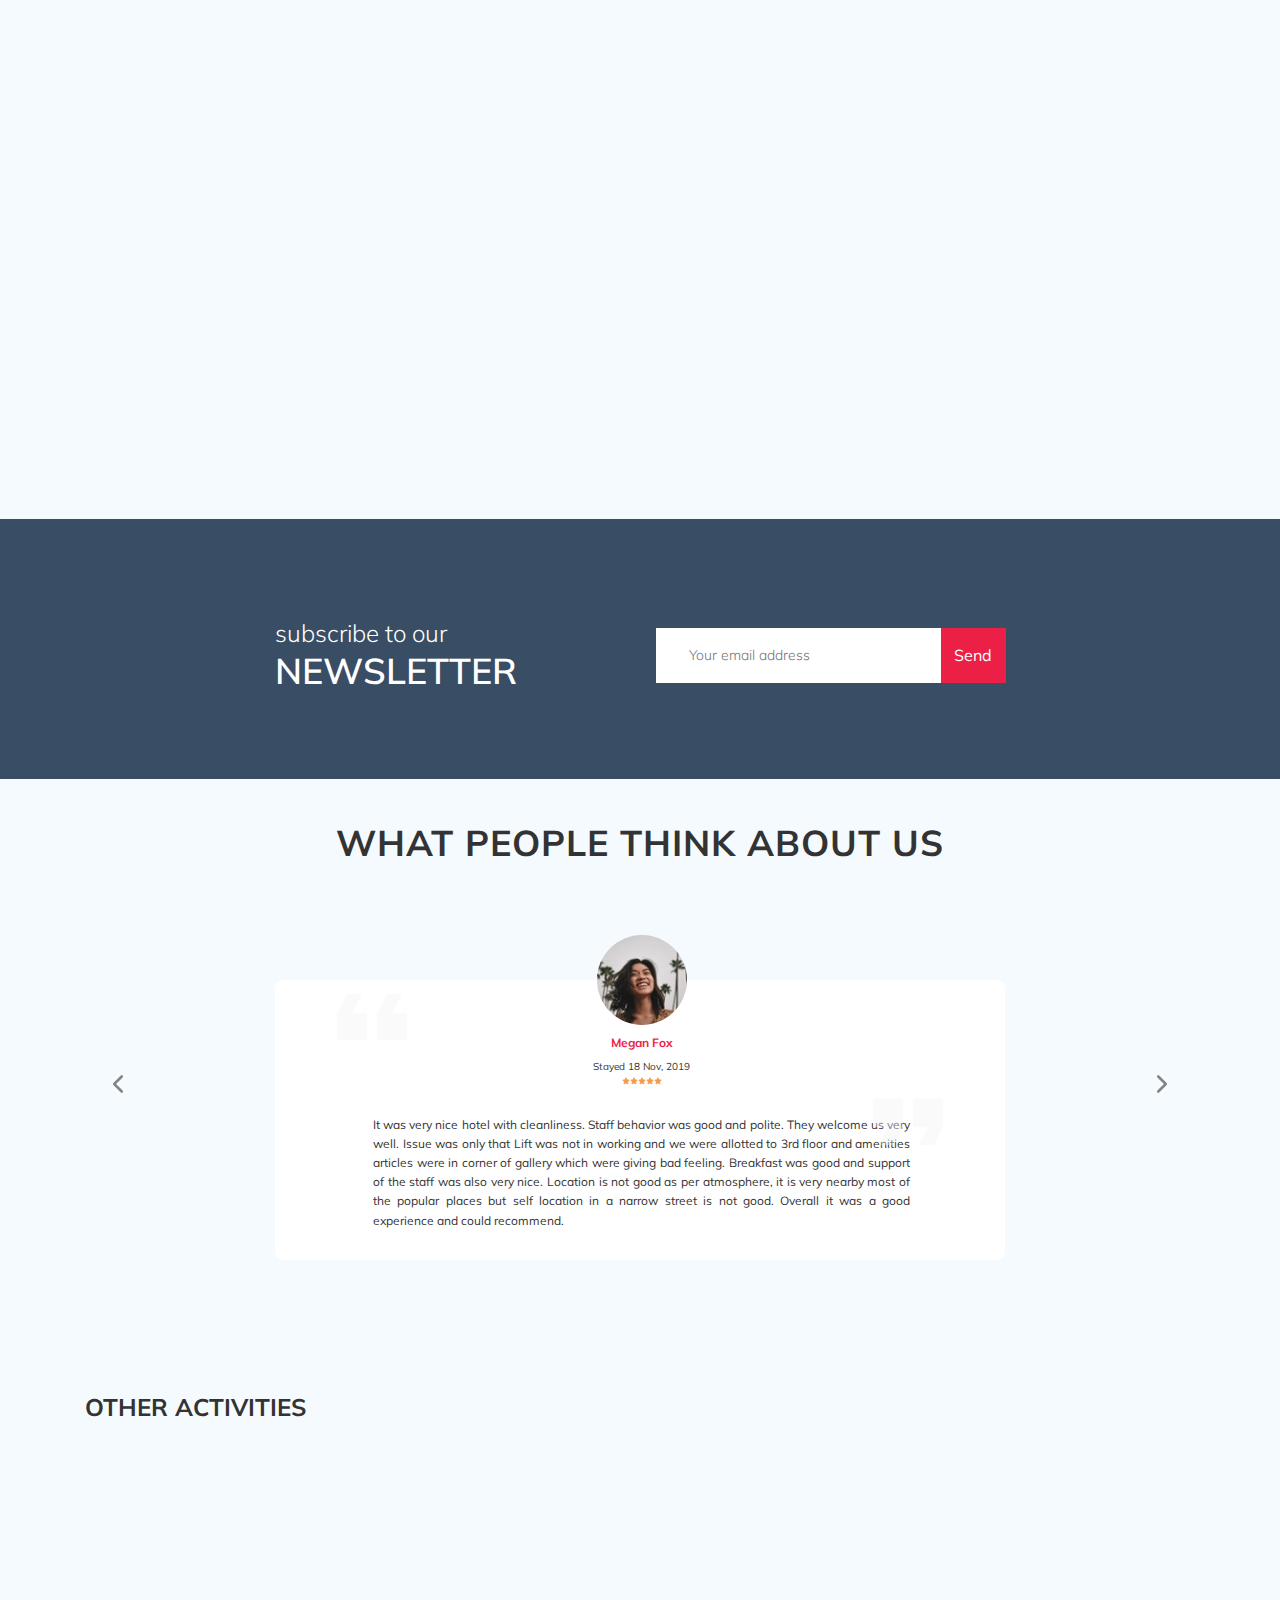
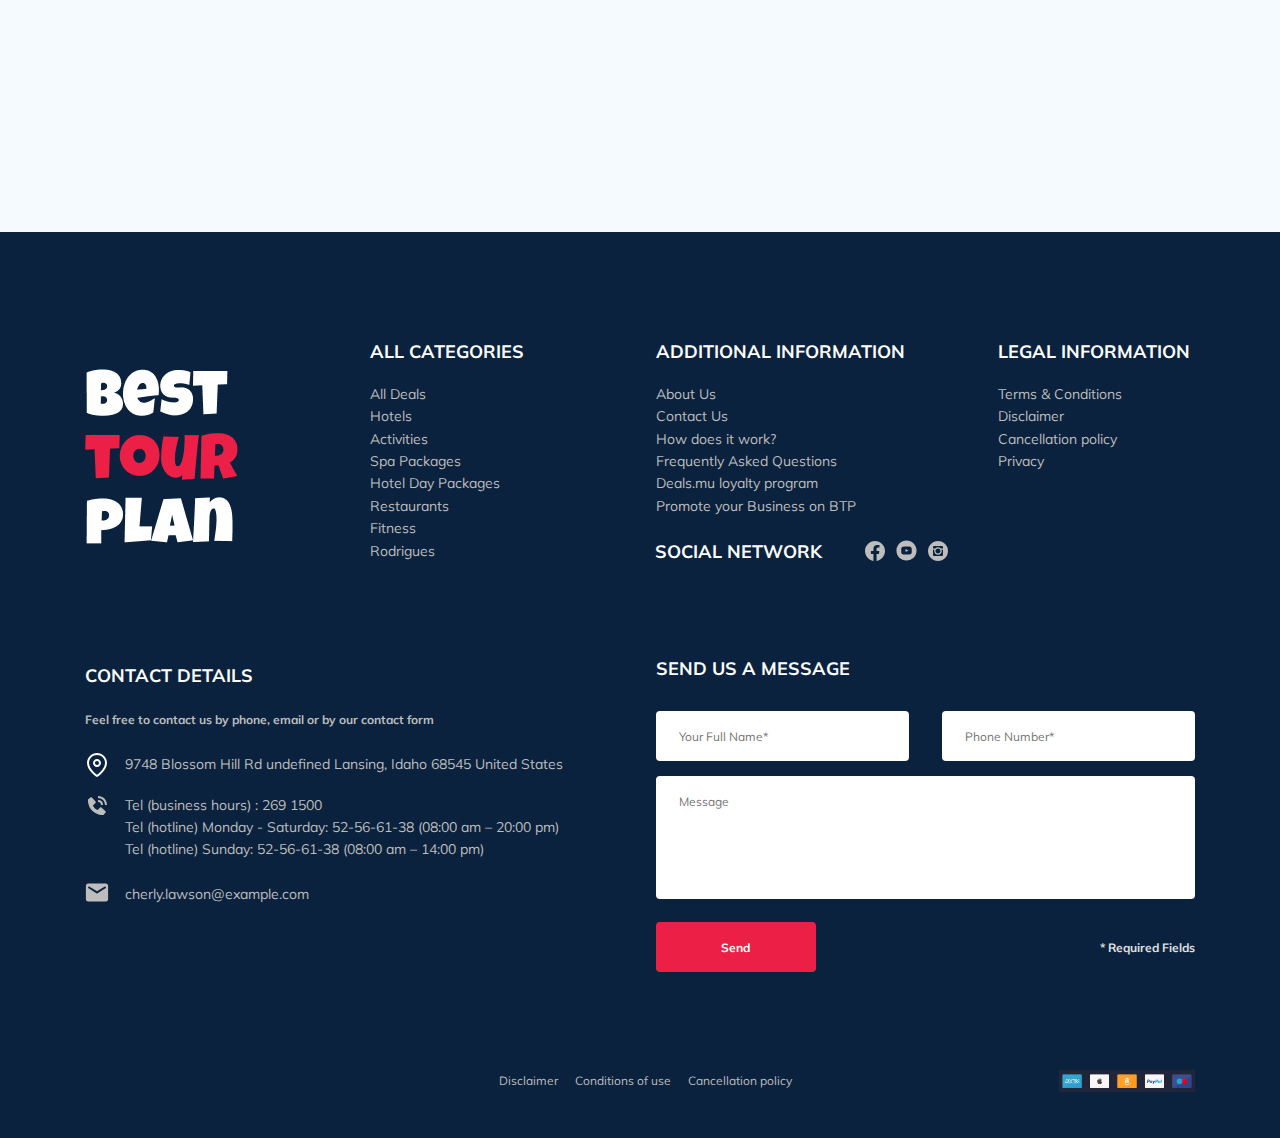
==== commit 1178fec7: "fix: fixed some troubles" ====
--- a/index.html
+++ b/index.html
@@ -1064,18 +1064,23 @@
                     alt="Icon: PhoneCall"
                   />
                 </div>
-                Tel (business hours):<a href="tel:+269 1500">269&nbsp;1500</a>
-                <br />
-                Tel (hotline) Monday - Saturday:
-                <a href="tel:+52&#8209;56&#8209;61&#8209;38"
-                  >52&#8209;56&#8209;61&#8209;38</a
-                >
-                (08:00 am – 20:00 pm) <br />
-                Tel (hotline) Sunday:
-                <a href="tel:+52&#8209;56&#8209;61&#8209;38"
-                  >52&#8209;56&#8209;61&#8209;38</a
-                >
-                (08:00 am – 14:00 pm)
+                <div class="footer__text-wrapper">
+                  Tel (business hours)&nbsp;:<a href="tel:+269 1500"
+                    >&nbsp;269&nbsp;1500</a
+                  >
+                  <br />
+                  Tel (hotline) Monday - Saturday:
+                  <a href="tel:+52&#8209;56&#8209;61&#8209;38"
+                    >52&#8209;56&#8209;61&#8209;38</a
+                  >
+                  (08:00 am – 20:00 pm) <br />
+                  Tel (hotline) Sunday:
+                  <a href="tel:+52&#8209;56&#8209;61&#8209;38"
+                    >52&#8209;56&#8209;61&#8209;38</a
+                  >
+                  (08:00 am – 14:00 pm)
+                </div>
+                <!-- /.footer__text-wrapper -->
               </li>
               <li class="footer__item footer__item--mb-2 footer__item__email">
                 <div class="footer__icon-wrapper">
--- a/css/style.css
+++ b/css/style.css
@@ -1 +1 @@
-*{box-sizing:border-box}body{font-family:'Mulish', sans-serif;color:#333;background-color:#F5FAFE}.container{max-width:1110px;margin:auto}img{max-width:100%}.input{background-color:#fff;border-radius:4px;border:none;padding:23px;height:50px}.message{background-color:#fff;border-radius:4px;border:none;padding:18px 23px}.button{min-width:160px;min-height:50px;padding:18px;background-color:#EC1F46;color:#fff;border-radius:4px;border:none;outline:none;cursor:pointer}.invalid{color:#EC1F46;border-bottom:1px solid #EC1F46}/*! normalize.css v8.0.1 | MIT License | github.com/necolas/normalize.css */html{line-height:1.15;-webkit-text-size-adjust:100%}body{margin:0}main{display:block}h1{font-size:2em;margin:0.67em 0}hr{box-sizing:content-box;height:0;overflow:visible}pre{font-family:monospace, monospace;font-size:1em}a{background-color:transparent}abbr[title]{border-bottom:none;text-decoration:underline;text-decoration:underline dotted}b,strong{font-weight:bolder}code,kbd,samp{font-family:monospace, monospace;font-size:1em}small{font-size:80%}sub,sup{font-size:75%;line-height:0;position:relative;vertical-align:baseline}sub{bottom:-0.25em}sup{top:-0.5em}img{border-style:none}button,input,optgroup,select,textarea{font-family:inherit;font-size:100%;line-height:1.15;margin:0}button,input{overflow:visible}button,select{text-transform:none}button,[type="button"],[type="reset"],[type="submit"]{-webkit-appearance:button}button::-moz-focus-inner,[type="button"]::-moz-focus-inner,[type="reset"]::-moz-focus-inner,[type="submit"]::-moz-focus-inner{border-style:none;padding:0}button:-moz-focusring,[type="button"]:-moz-focusring,[type="reset"]:-moz-focusring,[type="submit"]:-moz-focusring{outline:1px dotted ButtonText}fieldset{padding:0.35em 0.75em 0.625em}legend{box-sizing:border-box;color:inherit;display:table;max-width:100%;padding:0;white-space:normal}progress{vertical-align:baseline}textarea{overflow:auto}[type="checkbox"],[type="radio"]{box-sizing:border-box;padding:0}[type="number"]::-webkit-inner-spin-button,[type="number"]::-webkit-outer-spin-button{height:auto}[type="search"]{-webkit-appearance:textfield;outline-offset:-2px}[type="search"]::-webkit-search-decoration{-webkit-appearance:none}::-webkit-file-upload-button{-webkit-appearance:button;font:inherit}details{display:block}summary{display:list-item}template{display:none}[hidden]{display:none}.navbar{background-color:#fff}.navbar-top{display:flex;align-items:center;justify-content:space-between;padding-top:40px;padding-bottom:40px}.navbar-top__menu-button{display:none}.navbar__search{margin:auto;margin-left:108px}.navbar-bottom{background-color:#0A223D}.navbar-menu{list-style-type:none;margin:0;padding:31px 0;display:flex;align-items:center;justify-content:space-between;text-decoration:none;color:#fff}.navbar-menu__link{color:inherit;text-decoration:none;text-transform:uppercase;font-size:14px;line-height:18px;font-weight:700}.navbar-menu__item--mobile--visible,.navbar-menu__user--mobile--visible{display:none}.logo{width:177px}.search{display:flex;position:relative;overflow:hidden;height:40px;border-radius:6px}.search__input{width:350px;height:100%;padding-left:23px;padding-right:75px;background-color:#F5FAFE;border:none;font-style:normal;font-weight:normal;font-size:12px;line-height:15px;color:#333}.search__button{position:absolute;top:0;right:0;width:65px;height:100%;border:none;background-color:#EC1F46;cursor:pointer;box-shadow:inset 0 0 20px rgba(255,255,255,0);outline:1px solid;outline-color:rgba(255,255,255,0.5);outline-offset:0px;text-shadow:none;transition:all 1250ms cubic-bezier(0.19, 1, 0.22, 1)}.search__button:hover{box-shadow:inset 0 0 20px rgba(255,255,255,0.5),0 0 20px rgba(255,255,255,0.2);outline-color:rgba(255,255,255,0);outline-offset:15px;text-shadow:1px 1px 2px #427388}.user{display:flex;align-items:center;text-decoration:none}.user__avatar{width:40px;height:40px;border-radius:50%;object-fit:cover}.user__name{font-size:14px;line-height:18px;color:#333;margin-left:18px}.breadcrump{margin-bottom:15px}.breadcrump-list{list-style:none;display:flex;align-items:center;padding:18px 0;margin:0}.breadcrump-list__item{font-size:10px;line-height:13px}.breadcrump-list__item:not(:last-child)::after{content:'/';margin-right:4px}.breadcrump-list__link{text-decoration:none;color:inherit}.hotel{padding-bottom:70px}.hotel-info{display:flex;align-items:center;justify-content:space-between;padding-bottom:13px}.hotel-info__offer{margin-left:14px;margin-top:4px}.hotel-info__name{margin-top:4px;margin-bottom:-6px}.hotel-info__description{margin:5px 0}.hotel-info__message{margin-bottom:10px}.hotel-name{font-size:24px;line-height:30px;font-weight:700}.hotel-name__subscribe{margin-bottom:10px}.hotel-wrapper{display:flex;flex-wrap:wrap;align-items:center}.hotel-description{font-size:12px;line-height:15px}.hotel-description__message,.hotel-description__subscribe{font-size:14px;margin-bottom:15px}.hotel-grid{display:flex;justify-content:space-between}.hotel-right{display:flex;flex-direction:column;justify-content:space-between}.hotel-slider{width:728px;height:450px;margin-left:0}.hotel-slider__item{width:100%;height:100%;position:relative;border-radius:8px;overflow:hidden}.hotel-slider__item::after{content:'';position:absolute;width:100%;height:100%;top:0;bottom:0;left:0;right:0;background:linear-gradient(180deg, rgba(0,122,223,0.48) 0%, rgba(255,255,255,0.128) 100%);z-index:10}.hotel-slider__button{position:absolute;top:50%;transform:translateY(-50%);z-index:99;width:30px;height:30px;border:none;cursor:pointer;outline:none;background-repeat:no-repeat;background-position:center;background-size:10px;background-color:transparent}.hotel-slider__button--next{right:18px;background-image:url(../img/arrow-next.svg)}.hotel-slider__button--prev{left:18px;background-image:url(../img/arrow-prev.svg)}.back-link{border:none;cursor:pointer;outline:none;background-color:#EC1F46;color:#fff;padding:15px;border-radius:4px;margin-top:10px;display:block;max-width:110px;text-align:center;text-decoration:none;font-style:normal;font-weight:bold;font-size:12px;line-height:15px}.stars{width:100%}.offer{font-weight:600;font-size:10px;line-height:13px;padding:4px 9px;background-color:#EC1F46;border-radius:3px;color:#fff}.rating{max-width:65px;min-height:45px;text-align:center;color:#fff;background-color:#EC1F46;border-radius:4px}.rating__text{font-size:8px;line-height:10px;font-weight:600}.rating__counter{font-size:14px;line-height:18px;font-weight:700}.booking{font-family:Nunito;background-color:#0A223D;color:#fff;border-radius:8px;width:100%;height:210px;padding:28px}.booking__info{display:flex;justify-content:space-between;margin-bottom:9px}.booking__price{display:flex;flex-direction:column}.booking__start{font-style:normal;font-weight:normal;font-size:10px;line-height:14px}.booking__pricetag{font-style:normal;font-weight:800;font-size:24px;line-height:33px}.booking__per-room{font-style:normal;font-weight:normal;font-size:12px;line-height:16px}.booking__room{margin-top:4px}.booking__text{font-weight:normal;font-size:12px;line-height:16px;display:flex;align-items:center;justify-content:space-between;margin-bottom:8px}.booking__description{margin-left:9px}.booking__call-center{display:flex;align-items:center;justify-content:space-between;margin-bottom:14px}.booking__heading{font-weight:600;font-size:18px;line-height:25px}.booking__number{display:flex;align-items:center;justify-content:space-between;color:inherit;text-decoration:none;font-weight:600;font-size:18px;line-height:25px}.booking__num{margin-left:8px}.booking__button{width:100%;font-weight:600;font-size:14px;line-height:19px;border-radius:4px;background-color:#EC1F46;color:#fff;height:45px;border:none;cursor:pointer;outline:none}.map{width:350px;height:213px;overflow:hidden;border-radius:10px;background-color:#000}.map-google{width:100%}.packages{padding:40px 0 50px 0;margin-bottom:20px}.packages__title{font-style:normal;font-weight:bold;font-size:36px;line-height:45px;text-align:center;text-transform:uppercase;margin-top:0;margin-bottom:65px}.packages-wrapper{display:grid;grid-template-columns:1fr 1fr 1fr;column-gap:30px;row-gap:30px}.packages-card{background-color:#0A223D;color:#fff;height:500px;border-radius:8px;position:relative;overflow:hidden}.packages-card__stars__item{margin-right:-3px}.packages-card__offer{position:absolute;text-align:center;background-color:#EC1F46;color:#fff;padding:0 9px 4px 9px;top:26px;border-radius:0px 4px 4px 0px;min-width:60px}.packages-card__offer__text{font-style:normal;font-weight:600;font-size:8px;line-height:10px}.packages-card__image{height:250px;width:100%;object-fit:cover;border-radius:8px 8px 0px 0px}.packages-card__stars{margin-bottom:0}.packages-card__icon{margin-right:12px}.packages-card__old-price{text-decoration:line-through;font-style:normal;font-weight:normal;font-size:14px;line-height:18px;margin-bottom:5px}.packages-card__new-price{font-style:normal;font-weight:bold;font-size:24px;line-height:30px}.packages-card__info{padding:27px 21px 20px 32px;display:flex;flex-direction:column;justify-content:space-between}.packages-card__info__title{font-style:normal;font-weight:bold;font-size:18px;line-height:23px;margin-bottom:23px}.packages-card__info__text{font-style:normal;font-weight:normal;font-size:14px;line-height:22px;margin-bottom:40px}.packages-card__info__room{margin-bottom:0px}.packages-card__info__room-text{margin-bottom:10px;font-style:normal;font-weight:normal;font-size:12px;line-height:15px}.packages-card__info__price{display:flex;flex-direction:column}.packages-card__info__bottom{display:flex;justify-content:space-between;margin-top:13px}.packages-card__info__button{font-family:Nunito;font-style:normal;font-weight:600;font-size:14px;line-height:19px;min-width:120px;max-height:40px;margin-top:13px;padding:11px 27px 10px 26px;background-color:#EC1F46;color:#fff;border-radius:4px;cursor:pointer;border:none;outline:none;box-shadow:inset 0 0 20px rgba(255,255,255,0);outline-color:rgba(255,255,255,0.5);outline-offset:0px;text-shadow:none;transition:all 1250ms cubic-bezier(0.19, 1, 0.22, 1)}.packages-card__info__button:hover{box-shadow:inset 0 0 20px rgba(255,255,255,0.5),0 0 20px rgba(255,255,255,0.2);outline-color:rgba(255,255,255,0);outline-offset:15px;text-shadow:1px 1px 2px #427388}.main-package{grid-column-start:1;grid-column-end:3;display:flex}.main-package__description{margin-top:-15px}.main-package__offer{position:absolute;text-align:center;background-color:#EC1F46;color:#fff;padding:9px 16px;top:26px;min-width:95px}.main-package__offer__text{font-style:normal;font-weight:600;font-size:12px;line-height:15px}.main-package__image{width:366px;border-radius:8px 0px 0px 8px}.main-package__info{padding:37px 21px 32px 44px;display:flex;flex-direction:column;justify-content:space-between}.main-package__info__title{margin-bottom:13px}.newsletter{position:relative;padding:79px 0 87px 0;height:260px;background:transparent}.newsletter::before{content:'';position:absolute;top:0;left:0;right:0;bottom:0;width:100%;height:100%;background-color:rgba(10,34,61,0.8)}.newsletter-wrapper{display:flex;position:relative;max-width:731px;margin:auto;align-items:center;justify-content:space-between}.newsletter-title{color:#fff;font-style:normal;font-weight:300;font-size:24px;line-height:30px}.newsletter-title__strong{display:block;font-weight:600;font-size:36px;line-height:45px;text-transform:uppercase}.subscribe{position:relative;width:350px;height:55px;border-radius:4px;outline:none}.subscribe__input{width:100%;height:100%;border:none;padding-left:33px;padding-right:75px;font-style:normal;font-weight:300;font-size:14px;line-height:18px}.subscribe__button{position:absolute;min-width:65px;max-width:150px;cursor:pointer;right:0;top:0;height:100%;border:none;background-color:#EC1F46;color:#fff;box-shadow:inset 0 0 20px rgba(255,255,255,0);outline-color:rgba(255,255,255,0.5);outline-offset:0px;text-shadow:none;transition:all 1250ms cubic-bezier(0.19, 1, 0.22, 1)}.subscribe__button:hover{box-shadow:inset 0 0 20px rgba(255,255,255,0.5),0 0 20px rgba(255,255,255,0.2);outline-color:rgba(255,255,255,0);outline-offset:15px;text-shadow:1px 1px 2px #427388}.reviews{padding:11px 0 52px 0}.reviews__title{font-style:normal;font-weight:bold;font-size:36px;line-height:45px;text-align:center;text-transform:uppercase;letter-spacing:1px;margin-bottom:70px}.reviews-slider__item{position:relative;display:flex;flex-direction:column;align-items:center;max-width:730px;margin:45px auto 0;background-color:#fff;border-radius:8px;padding:0 65px 30px;padding-left:68px}.reviews-slider__item::before{content:'';background-image:url(../img/quote-left.svg);background-repeat:no-repeat;left:62px;top:13px;width:70px;height:47px;position:absolute}.reviews-slider__item::after{content:'';background-image:url(../img/quote-right.svg);background-repeat:no-repeat;right:62px;top:118px;width:70px;height:47px;position:absolute}.reviews-slider__button{position:absolute;top:46%;transform:translateY(-50%);width:30px;height:30px;cursor:pointer;background-repeat:no-repeat;background-size:10px;background-position:center;border:none;background-color:transparent;outline:none;z-index:99}.reviews-slider__button--prev{background-image:url(../img/arrow-prev-secondary.svg);left:18px}.reviews-slider__button--next{background-image:url(../img/arrow-next-secondary.svg);right:18px}.reviews-slider__profile{display:flex;flex-direction:column;align-items:center;margin-top:-45px;margin-bottom:30px}.reviews-slider__avatar{width:90px;height:90px;border-radius:50%;object-fit:cover;margin-bottom:-2px}.reviews-slider__username{font-style:normal;font-weight:bold;font-size:12px;line-height:15px;color:#EC1F46;margin-bottom:10px}.reviews-slider__date{font-style:normal;font-weight:normal;font-size:10px;line-height:13px;margin-bottom:4px}.reviews-slider__rating{display:flex;align-items:center}.reviews-slider__text{max-width:537px;margin:auto;font-style:normal;font-weight:normal;font-size:12px;line-height:160%;text-align:justify}.activities{padding:60px 0 98px 0}.activities__title{font-style:normal;font-weight:bold;font-size:24px;line-height:30px;text-transform:uppercase;margin-bottom:57px}.activities-wrapper{display:flex;justify-content:space-between}.card{position:relative;display:flex;flex-direction:column;align-items:flex-start;padding:24px 26px;width:255px;height:255px;border-radius:6px;overflow:hidden}.card::before{content:'';position:absolute;left:0;right:0;top:0;bottom:0;background:linear-gradient(179.83deg, rgba(196,196,196,0) 35.34%, #0A223D 99.85%);z-index:-1}.card__image{position:absolute;left:0;right:0;top:0;bottom:0;width:100%;height:100%;object-fit:cover;z-index:-2}.card__title{margin-top:auto;margin-bottom:18px;color:#fff;font-style:normal;font-weight:bold;font-size:16px;line-height:20px}.card__button{font-family:Nunito;font-style:normal;font-weight:600;font-size:12px;line-height:16px;background-color:#EC1F46;color:#fff;padding:7px 22px;border-radius:4px;cursor:pointer;border:none;box-shadow:inset 0 0 20px rgba(255,255,255,0);outline-color:rgba(255,255,255,0.5);outline-offset:0px;text-shadow:none;transition:all 1250ms cubic-bezier(0.19, 1, 0.22, 1)}.card__button:hover{box-shadow:inset 0 0 20px rgba(255,255,255,0.5),0 0 20px rgba(255,255,255,0.2);outline-color:rgba(255,255,255,0);outline-offset:15px;text-shadow:1px 1px 2px #427388}.footer{background-color:#0A223D;color:#fff;padding-top:108px;padding-bottom:46px}.footer-wrapper{display:grid;grid-template-columns:repeat(4, minmax(min-content, 1fr));grid-gap:20px;grid-auto-rows:minmax(40px, min-content);align-items:start;margin-bottom:95px}.footer__logo{width:166px;grid-row:1 / 3;align-self:center}.footer__categories{grid-row:1 / 4;margin-left:3px}.footer__legal{justify-self:end;margin-right:5px}.footer__social-links{display:flex;align-items:center;justify-content:space-between;min-width:83px}.footer__social-network{display:flex;align-content:center;grid-row:2 / 4;grid-column:span 2;margin-left:5px;margin-top:3px}.footer__contact-details{grid-column:span 2;margin-top:7px}.footer__contact-form{grid-column:span 2;padding-left:6px}.footer-form{display:flex;justify-content:space-between;flex-wrap:wrap;align-items:center}.footer__text{color:#BDBDBD;margin-bottom:22px;font-style:normal;font-weight:bold;font-size:12px;line-height:15px;margin-top:-6px}.footer__ul{padding:0;padding-top:4px;margin:0;list-style:none}.footer__title{font-style:normal;font-weight:bold;font-size:18px;line-height:23px;margin:0 0 16px 0;text-transform:uppercase}.footer__title--inline{margin:0 43px 0 0}.footer__title--mb-3{margin-bottom:31px}.footer__item{display:flex;align-items:flex-start;font-style:normal;font-weight:normal;font-size:14px;line-height:160%;color:#BDBDBD}.footer__item a{text-decoration:none;display:inline;color:inherit;margin:0;padding:0}.footer__item--mb-2{margin-bottom:10px}.footer__item__email{margin-top:22px}.footer__link{text-decoration:none;color:inherit}.footer__icon-wrapper{min-width:40px}.footer__input{width:100%;font-style:normal;font-weight:normal;font-size:12px;line-height:15px;color:#BDBDBD}.footer__input-group{flex-basis:47%;align-self:end}.footer__message{resize:none;height:123px;width:539px;flex-basis:100%;margin-top:15px;margin-bottom:23px;font-style:normal;font-weight:normal;font-size:12px;line-height:15px;color:#BDBDBD}.footer__additional{margin-left:6px}.footer__button{height:50px;font-style:normal;font-weight:bold;font-size:12px;line-height:15px}.footer__info{font-style:normal;font-weight:bold;font-size:12px;line-height:15px;color:#E0E0E0}.footer__icon{width:24px}.footer__bottom{display:grid;grid-template-columns:repeat(5, 1fr);padding-top:3px}.footer__bottom-list{grid-column:3 / 6;margin-left:24px}.footer__bottom-link{color:#BDBDBD;margin-right:13px;text-decoration:none;font-style:normal;font-weight:normal;font-size:12px;line-height:15px}.footer__bottom-pay{width:136px;height:22px;justify-self:end;grid-column:6}.modal__overlay{position:fixed;top:0;left:0;right:0;bottom:0;background-color:rgba(0,143,223,0.39);z-index:100;visibility:hidden;opacity:0;transition:opacity 0.2s}.modal__overlay--visible{visibility:visible;opacity:1}.modal__dialog{position:fixed;top:50%;left:50%;padding:33px 88px;border-radius:8px;background-color:#0A223D;color:#fff;z-index:101;max-width:478px;transform:translate(-50%, -50%);visibility:hidden;opacity:0;transition:opacity 0.2s}.modal__dialog--visible{visibility:visible;opacity:1}.modal__close{position:absolute;right:18px;top:17px;text-decoration:none;cursor:pointer}.modal__input{width:100%;margin-top:15px}.modal__message{width:100%;min-width:123px;min-height:123px;resize:none;margin-top:15px}.modal__button{margin-top:15px}.modal__info{font-style:normal;font-weight:bold;font-size:12px;line-height:15px;color:#E0E0E0}.modal__title{font-style:normal;font-weight:bold;font-size:18px;line-height:23px;margin-bottom:15px;text-transform:uppercase;text-align:center}.modal-form{display:flex;justify-content:space-between;flex-wrap:wrap;align-items:center}@media (min-width: 993px){.button{box-shadow:inset 0 0 20px rgba(255,255,255,0);outline-color:rgba(255,255,255,0.5);outline-offset:0px;text-shadow:none;transition:all 1250ms cubic-bezier(0.19, 1, 0.22, 1)}.button:hover{box-shadow:inset 0 0 20px rgba(255,255,255,0.5),0 0 20px rgba(255,255,255,0.2);outline-color:rgba(255,255,255,0);outline-offset:15px;text-shadow:1px 1px 2px #427388}.navbar-menu__link{display:inline-block;line-height:1;text-decoration:none;cursor:pointer;position:relative}.navbar-menu__link::after{display:block;content:"";height:3px;width:0%;left:50%;position:absolute;background-color:#fff;-webkit-transition:width .3s ease-in-out;-moz--transition:width .3s ease-in-out;transition:width .3s ease-in-out;transform:translateX(-50%);margin-top:3px}.navbar-menu__link:hover::after,.navbar-menu__link:focus::after{width:100%}.footer__link{display:inline-block;line-height:0,5;text-decoration:none;cursor:pointer;position:relative}.footer__link::after{display:block;content:"";height:1px;width:0%;left:50%;position:absolute;background-color:#fff;-webkit-transition:width .3s ease-in-out;-moz--transition:width .3s ease-in-out;transition:width .3s ease-in-out;transform:translateX(-50%)}.footer__link:hover::after,.footer__link:focus::after{width:100%}.footer__bottom-link{display:inline-block;line-height:0,5;text-decoration:none;cursor:pointer;position:relative}.footer__bottom-link::after{display:block;content:"";height:1px;width:0%;left:50%;position:absolute;background-color:#fff;-webkit-transition:width .3s ease-in-out;-moz--transition:width .3s ease-in-out;transition:width .3s ease-in-out;transform:translateX(-50%)}.footer__bottom-link:hover::after,.footer__bottom-link:focus::after{width:100%}}@media (max-width: 1200px){.container{max-width:960px}.invalid{font-size:14px}.hotel__slider{width:590px}.hotel-slider__image{width:100%;height:100%;object-fit:cover}.card{width:230px;height:230px}.packages-card__info__text{margin-bottom:35px}.main-package__info{padding:20px 20px 30px 20px}.main-package__image{min-width:50%}.footer-wrapper{margin-bottom:56px}.footer__input{flex-basis:100%}.footer__bottom{display:flex;justify-content:space-between}.footer__bottom-list{margin-left:0}}@media (max-width: 992px){.container,.newsletter-wrapper{max-width:700px}.navbar-top{padding-top:30px;padding-bottom:30px}.navbar__search{margin-left:48px}.navbar-menu{padding:22px 14px}.navbar-menu__link{font-size:12px;line-height:15px}.logo{width:133px}.search__input{width:340px}.hotel-grid{flex-direction:column}.hotel__slider{margin-bottom:30px}.hotel-right{flex-direction:row}.hotel-slider{width:100%}.booking{width:340px}.map{width:340px}.reviews-slider__item{max-width:580px}.reviews__title{font-size:30px;line-height:38px;margin-bottom:50px}.activities-wrapper{flex-wrap:wrap}.activities__card{margin-bottom:20px}.card{width:340px;height:250px}.packages-card__info__text{flex-basis:60%;margin-bottom:5px;font-style:normal;font-weight:normal;font-size:12px;line-height:20px}.packages__title{font-size:32px;margin-bottom:60px}.packages-wrapper{grid-template-columns:1fr 1fr;column-gap:20px;row-gap:20px}.main-package{flex-direction:column}.main-package__description{display:flex;justify-content:space-between;margin-top:0}.main-package__info{padding:5px 21px 30px 25px}.main-package__info__title{margin-bottom:5px}.main-package-card{flex-direction:column;grid-column-start:1;grid-column-end:-1}.main-package-card__info{padding:5px 23px 0 27px}.main-package__image{border-radius:8px 8px 0px 0px;width:100%;height:250px;object-fit:cover}.newsletter{padding-top:72px}.reviews{padding-top:15px}.reviews__title{letter-spacing:0}.reviews-slider__button--prev{top:50%;left:0}.reviews-slider__button--next{top:50%;right:0}.activities{padding:51px 0}.activities__card-two{margin-bottom:27px}.card__title{width:200px}.footer{padding-top:73px;padding-right:2px}.footer-wrapper{grid-template-columns:repeat(6, 1fr);grid-gap:40px}.footer__input{flex-basis:49%}.footer__logo{width:96px;height:120px;grid-row:1 / 2;grid-column:span 2}.footer__social-network{grid-row:1 / 2;grid-column:span 7;align-self:center}.footer__title--inline{margin-left:28px}.footer__title--mb-3{margin-bottom:25px}.footer__categories{grid-row:2 / 3;grid-column:span 4}.footer__legal{grid-column:8;margin-right:-30px}.footer__additional{grid-column:span 3;margin-left:-105px}.footer__contact-details{grid-row:3;grid-column:span 5;margin-top:24px;width:539px}.footer__contact-form{grid-row:4;grid-column:span 6;width:539px;margin-top:4px}.footer__text{font-style:normal;font-weight:normal;font-size:14px;line-height:160%}.footer__icon{width:24px}.footer__icon-wrapper{margin-left:5px}.footer__item--mb-2{margin-bottom:13px}.footer__item__email{margin-top:22px}.footer-form{padding-top:9px}.footer__input-group{flex-basis:47%}.footer__bottom{margin-top:-5px;padding-left:3px}.footer__bottom-link{margin-right:8px}.modal__dialog{padding:30px 60px}}@media (max-width: 767px){.container{max-width:576px;width:92%}.logo{width:99px}body{padding-top:78px}.navbar--mobile--fixed{position:fixed;left:0;top:0;right:0;z-index:99}.navbar__user--mobile--hidden,.navbar__search--mobile--hidden{display:none}.navbar__user--mobile--visible,.navbar__search--mobile--visible{display:flex;margin:auto}.navbar__user{flex-direction:column;justify-content:center}.navbar-bottom{display:none;position:fixed;left:0;right:0;bottom:0;top:72px;padding-top:30px}.navbar-bottom--visible{display:block;overflow:scroll}.navbar-menu{flex-direction:column}.navbar-menu__item{margin-bottom:20px}.navbar-menu__item--mobile--visible{display:block}.navbar-top{padding-top:28px;padding-bottom:28px}.menu-button{display:flex;height:11px;width:16px;padding:0;align-items:center;justify-content:space-between;flex-direction:column;background-color:#fff;border:none;cursor:pointer}.menu-button__line{width:16px;height:1px;background-color:#333}.user__name--light{color:#fff;margin-left:0;margin-top:10px}.stars{flex-basis:auto;width:auto}.hotel{padding-top:0}.hotel-name{flex-basis:100%;padding-top:5px}.hotel-wrapper{justify-content:space-between}.hotel-info__text{width:100%}.hotel-info__name{margin-top:10px}.hotel-info__rating{display:none}.hotel-info__offer{order:-1;margin-left:0}.breadcrump{margin-bottom:0}.hotel-right{flex-direction:column;min-height:450px}.hotel-slider{height:350px}.booking{width:100%}.map{width:100%}.newsletter{padding:35px 0 87px 0}.newsletter-wrapper{flex-direction:column;max-width:576px;width:92%;align-items:flex-start}.reviews-slider__item{padding:0 30px 30px}.reviews-slider__item::after,.reviews-slider__item::before{display:none}.reviews-slider__button{top:32px}.reviews-slider__button--prev{margin-left:-65px;left:50%;transform:translate(-50%, 0)}.reviews-slider__button--next{right:50%;margin-right:-65px;transform:translate(50%, 0)}.activities{padding-top:40px;padding-bottom:60px}.card{width:48%;height:255px}.packages__title{font-size:24px;margin-bottom:30px}.packages-wrapper{grid-template-columns:1fr;column-gap:20px;row-gap:20px}.packages-card{flex-direction:column}.packages-card__info{padding:25px 25px 20px 25px}.packages-card__info__room{margin-bottom:15px}.packages-card__info__text{display:none}.packages-card__image{height:250px}.main-package{grid-column-start:1;grid-column-end:-1}.main-package__info{padding:18px 25px 20px 25px}.main-package__info__title{margin-bottom:10px}.footer__categories{grid-column:span 2}.footer__additional{grid-column:span 2;margin-left:0}.footer__social-network{grid-column:span 4;margin-left:-50px}.footer__legal{grid-column:span 2}.footer__input{margin-top:15px}.footer__input-group{flex-basis:100%}.footer__bottom-list{margin-left:0}.footer__bottom-link{margin-right:5px}.modal__dialog{padding:30px 40px;width:80%}.modal-form{display:grid;justify-content:center;grid-template-columns:90%}.modal__button{grid-row:10}.modal__info{grid-row:9;margin-bottom:15px}}@media (max-width: 576px){.logo{width:99px}.slider{height:250px}.hotel__slider{margin-bottom:20px}.hotel-slider{height:250px}.newsletter{padding:20px 0 83px 0}.newsletter__title{margin-bottom:37px}.subscribe{width:100%}.reviews{padding-bottom:0px}.reviews__title{font-size:18px;line-height:23px;margin-bottom:42px}.card{width:100%}.footer-wrapper{grid-template-columns:1fr}.footer__logo{grid-row:1;grid-column:1}.footer__social-network{flex-direction:column;grid-row:2;grid-column:1;width:100%;margin-left:0}.footer__social-links{justify-content:start}.footer__title--inline{margin-bottom:20px;margin-left:0}.footer__link{margin-right:10px}.footer__additional{grid-row:4;grid-column:1}.footer__categories{grid-row:5;grid-column:1}.footer__legal{grid-row:3;grid-column:1;justify-self:start}.footer__contact-details{grid-row:6;grid-column:1;width:100%}.footer__contact-form{grid-row:7;grid-column:1;width:100%}.footer__contact-form__info{grid-row:8;grid-column:1}.footer__message{width:100%;margin-bottom:0}.footer-form{display:grid;grid-template-columns:100%}.footer__button{max-width:fit-content}.footer__info{grid-row:4;margin-top:15px;margin-bottom:15px}.footer__bottom{flex-direction:column}.footer__bottom-list{margin-bottom:10px}.invalid{font-size:12px}.modal__dialog{width:80%}.modal-form{grid-template-columns:90%}}@media (max-width: 450px){.container{width:87%}}@media (max-width: 350px){.search__input-group{width:100%}.modal-form{grid-template-columns:100%}}@media (max-width: 340px){.hotel-slider{height:179px}.reviews__title{width:245px;margin:auto;margin-bottom:42px}.modal__dialog{width:90%}}@media (max-width: 320px){.container{width:87%}.navbar-top{padding-top:23px}.navbar-top__menu-button{padding-right:0px;margin-top:7px}.breadcrump{margin-top:-6px}.stars{padding-right:32px}.hotel-right{height:403px;min-height:0px}.hotel-star{margin-right:-2px}.hotel-info{padding-bottom:32px}.hotel-info__name{margin-top:6px}.booking{margin-bottom:22px;padding:22px}.booking__info{padding-top:7px}.booking__price{margin-bottom:0}.booking__pricetag{margin-bottom:-4px}.booking__call-center{margin-bottom:14px}.newsletter{height:319px;padding:58px 0px 83px 0px}.newsletter__title{font-style:normal;font-weight:300;font-size:20px;line-height:25px;padding-left:6px}.newsletter-title__strong{font-weight:600;font-size:30px;line-height:38px;margin-top:5px}.newsletter__subscribe{padding-left:5px;padding-right:10px}.newsletter__button{margin-right:8px;font-style:normal;font-weight:bold;font-size:12px;line-height:15px}.subscribe__button{font-style:normal;font-weight:bold;font-size:12px;line-height:15px;padding-right:4px;margin-right:8px}.subscribe__input{padding-left:23px}.reviews{padding-top:39px}.reviews__title{letter-spacing:0px}.reviews-slider__text{width:219px;text-align:left}.reviews-slider__button--prev{left:41%}.reviews-slider__button--next{right:42%}.activities{padding-top:82px;padding-bottom:40px}.activities__title{font-weight:bold;font-size:18px;line-height:23px;margin-bottom:35px}.activities-wrapper{width:100%}.activities__card-one{order:0}.activities__card-two{margin-bottom:20px;order:2}.activities__card-three{order:1;margin-bottom:29px}.activities__card-four{order:3}.footer{padding-top:69px;padding-right:100px}.footer__ul{width:100%;padding-top:0}.footer__logo{padding-left:5px;margin-bottom:-11px}.footer__social-network{margin-bottom:-12px;padding-left:7px}.footer__social-links{padding-left:4px}.footer__legal{padding-left:6px;margin-bottom:-10px;margin-top:2px}.footer__categories{margin-top:-10px;margin-left:7px}.footer__additional{padding-left:8px}.footer__title-cat{margin-bottom:19px}.footer__title--mb-3{margin-bottom:27px}.footer__contact-details{margin-top:0;margin-left:5px;width:280px}.footer__contact-form{margin-top:-2px;margin-bottom:4px;padding-left:5px}.footer__text{font-style:normal;font-weight:normal;font-size:14px;line-height:160%}.footer__item--mb-2{margin-bottom:20px}.footer__icon{width:24px}.footer__icon-wrapper{margin-right:-9px;margin-left:1px}.footer-form{margin-top:-35px}.footer__button{font-style:normal;font-weight:bold;font-size:12px;line-height:15px}.footer-wrapper{margin-bottom:20px}.footer__bottom{padding-left:5px;margin-top:0;width:277px;height:28px}.footer__bottom-link{margin-right:2px}}
+*{box-sizing:border-box}body{font-family:'Mulish', sans-serif;color:#333;background-color:#F5FAFE}.container{max-width:1110px;margin:auto}img{max-width:100%}.input{background-color:#fff;border-radius:4px;border:none;padding:23px;height:50px}.message{background-color:#fff;border-radius:4px;border:none;padding:18px 23px}.button{min-width:160px;min-height:50px;padding:18px;background-color:#EC1F46;color:#fff;border-radius:4px;border:none;outline:none;cursor:pointer}.invalid{color:#EC1F46;border-bottom:1px solid #EC1F46}/*! normalize.css v8.0.1 | MIT License | github.com/necolas/normalize.css */html{line-height:1.15;-webkit-text-size-adjust:100%}body{margin:0}main{display:block}h1{font-size:2em;margin:0.67em 0}hr{box-sizing:content-box;height:0;overflow:visible}pre{font-family:monospace, monospace;font-size:1em}a{background-color:transparent}abbr[title]{border-bottom:none;text-decoration:underline;text-decoration:underline dotted}b,strong{font-weight:bolder}code,kbd,samp{font-family:monospace, monospace;font-size:1em}small{font-size:80%}sub,sup{font-size:75%;line-height:0;position:relative;vertical-align:baseline}sub{bottom:-0.25em}sup{top:-0.5em}img{border-style:none}button,input,optgroup,select,textarea{font-family:inherit;font-size:100%;line-height:1.15;margin:0}button,input{overflow:visible}button,select{text-transform:none}button,[type="button"],[type="reset"],[type="submit"]{-webkit-appearance:button}button::-moz-focus-inner,[type="button"]::-moz-focus-inner,[type="reset"]::-moz-focus-inner,[type="submit"]::-moz-focus-inner{border-style:none;padding:0}button:-moz-focusring,[type="button"]:-moz-focusring,[type="reset"]:-moz-focusring,[type="submit"]:-moz-focusring{outline:1px dotted ButtonText}fieldset{padding:0.35em 0.75em 0.625em}legend{box-sizing:border-box;color:inherit;display:table;max-width:100%;padding:0;white-space:normal}progress{vertical-align:baseline}textarea{overflow:auto}[type="checkbox"],[type="radio"]{box-sizing:border-box;padding:0}[type="number"]::-webkit-inner-spin-button,[type="number"]::-webkit-outer-spin-button{height:auto}[type="search"]{-webkit-appearance:textfield;outline-offset:-2px}[type="search"]::-webkit-search-decoration{-webkit-appearance:none}::-webkit-file-upload-button{-webkit-appearance:button;font:inherit}details{display:block}summary{display:list-item}template{display:none}[hidden]{display:none}.navbar{background-color:#fff}.navbar-top{display:flex;align-items:center;justify-content:space-between;padding-top:40px;padding-bottom:40px}.navbar-top__menu-button{display:none}.navbar__search{margin:auto;margin-left:108px}.navbar-bottom{background-color:#0A223D}.navbar-menu{list-style-type:none;margin:0;padding:31px 0;display:flex;align-items:center;justify-content:space-between;text-decoration:none;color:#fff}.navbar-menu__link{color:inherit;text-decoration:none;text-transform:uppercase;font-size:14px;line-height:18px;font-weight:700}.navbar-menu__item--mobile--visible,.navbar-menu__user--mobile--visible{display:none}.logo{width:177px}.search{display:flex;position:relative;overflow:hidden;height:40px;border-radius:6px}.search__input{width:350px;height:100%;padding-left:23px;padding-right:75px;background-color:#F5FAFE;border:none;font-style:normal;font-weight:normal;font-size:12px;line-height:15px;color:#333}.search__button{position:absolute;top:0;right:0;width:65px;height:100%;border:none;background-color:#EC1F46;cursor:pointer;box-shadow:inset 0 0 20px rgba(255,255,255,0);outline:1px solid;outline-color:rgba(255,255,255,0.5);outline-offset:0px;text-shadow:none;transition:all 1250ms cubic-bezier(0.19, 1, 0.22, 1)}.search__button:hover{box-shadow:inset 0 0 20px rgba(255,255,255,0.5),0 0 20px rgba(255,255,255,0.2);outline-color:rgba(255,255,255,0);outline-offset:15px;text-shadow:1px 1px 2px #427388}.user{display:flex;align-items:center;text-decoration:none}.user__avatar{width:40px;height:40px;border-radius:50%;object-fit:cover}.user__name{font-size:14px;line-height:18px;color:#333;margin-left:18px}.breadcrump{margin-bottom:15px}.breadcrump-list{list-style:none;display:flex;align-items:center;padding:18px 0;margin:0}.breadcrump-list__item{font-size:10px;line-height:13px}.breadcrump-list__item:not(:last-child)::after{content:'/';margin-right:4px}.breadcrump-list__link{text-decoration:none;color:inherit}.hotel{padding-bottom:70px}.hotel-info{display:flex;align-items:center;justify-content:space-between;padding-bottom:13px}.hotel-info__offer{margin-left:14px;margin-top:4px}.hotel-info__name{margin-top:4px;margin-bottom:-6px}.hotel-info__description{margin:5px 0}.hotel-info__message{margin-bottom:10px}.hotel-name{font-size:24px;line-height:30px;font-weight:700}.hotel-name__subscribe{margin-bottom:10px}.hotel-wrapper{display:flex;flex-wrap:wrap;align-items:center}.hotel-description{font-size:12px;line-height:15px}.hotel-description__message,.hotel-description__subscribe{font-size:14px;margin-bottom:15px}.hotel-grid{display:flex;justify-content:space-between}.hotel-right{display:flex;flex-direction:column;justify-content:space-between}.hotel-slider{width:728px;height:450px;margin-left:0}.hotel-slider__item{width:100%;height:100%;position:relative;border-radius:8px;overflow:hidden}.hotel-slider__item::after{content:'';position:absolute;width:100%;height:100%;top:0;bottom:0;left:0;right:0;background:linear-gradient(180deg, rgba(0,122,223,0.48) 0%, rgba(255,255,255,0.128) 100%);z-index:10}.hotel-slider__button{position:absolute;top:50%;transform:translateY(-50%);z-index:99;width:30px;height:30px;border:none;cursor:pointer;outline:none;background-repeat:no-repeat;background-position:center;background-size:10px;background-color:transparent}.hotel-slider__button--next{right:18px;background-image:url(../img/arrow-next.svg)}.hotel-slider__button--prev{left:18px;background-image:url(../img/arrow-prev.svg)}.back-link{border:none;cursor:pointer;outline:none;background-color:#EC1F46;color:#fff;padding:15px;border-radius:4px;margin-top:10px;display:block;max-width:110px;text-align:center;text-decoration:none;font-style:normal;font-weight:bold;font-size:12px;line-height:15px}.stars{width:100%}.offer{font-weight:600;font-size:10px;line-height:13px;padding:4px 9px;background-color:#EC1F46;border-radius:3px;color:#fff}.rating{max-width:65px;min-height:45px;text-align:center;color:#fff;background-color:#EC1F46;border-radius:4px}.rating__text{font-size:8px;line-height:10px;font-weight:600}.rating__counter{font-size:14px;line-height:18px;font-weight:700}.booking{font-family:Nunito;background-color:#0A223D;color:#fff;border-radius:8px;width:100%;height:210px;padding:28px}.booking__info{display:flex;justify-content:space-between;margin-bottom:9px}.booking__price{display:flex;flex-direction:column}.booking__start{font-style:normal;font-weight:normal;font-size:10px;line-height:14px}.booking__pricetag{font-style:normal;font-weight:800;font-size:24px;line-height:33px}.booking__per-room{font-style:normal;font-weight:normal;font-size:12px;line-height:16px}.booking__room{margin-top:4px}.booking__text{font-weight:normal;font-size:12px;line-height:16px;display:flex;align-items:center;justify-content:space-between;margin-bottom:8px}.booking__description{margin-left:9px}.booking__call-center{display:flex;align-items:center;justify-content:space-between;margin-bottom:14px}.booking__heading{font-weight:600;font-size:18px;line-height:25px}.booking__number{display:flex;align-items:center;justify-content:space-between;color:inherit;text-decoration:none;font-weight:600;font-size:18px;line-height:25px}.booking__num{margin-left:8px}.booking__button{width:100%;font-weight:600;font-size:14px;line-height:19px;border-radius:4px;background-color:#EC1F46;color:#fff;height:45px;border:none;cursor:pointer;outline:none}.map{width:350px;height:213px;overflow:hidden;border-radius:10px;background-color:#000}.map-google{width:100%}.packages{padding:40px 0 50px 0;margin-bottom:20px}.packages__title{font-style:normal;font-weight:bold;font-size:36px;line-height:45px;text-align:center;text-transform:uppercase;margin-top:0;margin-bottom:65px}.packages-wrapper{display:grid;grid-template-columns:1fr 1fr 1fr;column-gap:30px;row-gap:30px}.packages-card{background-color:#0A223D;color:#fff;height:500px;border-radius:8px;position:relative;overflow:hidden}.packages-card__stars__item{margin-right:-3px}.packages-card__offer{position:absolute;text-align:center;background-color:#EC1F46;color:#fff;padding:0 9px 4px 9px;top:26px;border-radius:0px 4px 4px 0px;min-width:60px}.packages-card__offer__text{font-style:normal;font-weight:600;font-size:8px;line-height:10px}.packages-card__image{height:250px;width:100%;object-fit:cover;border-radius:8px 8px 0px 0px}.packages-card__stars{margin-bottom:0}.packages-card__icon{margin-right:12px}.packages-card__old-price{text-decoration:line-through;font-style:normal;font-weight:normal;font-size:14px;line-height:18px;margin-bottom:5px}.packages-card__new-price{font-style:normal;font-weight:bold;font-size:24px;line-height:30px}.packages-card__info{padding:27px 21px 20px 32px;display:flex;flex-direction:column;justify-content:space-between}.packages-card__info__title{font-style:normal;font-weight:bold;font-size:18px;line-height:23px;margin-bottom:23px}.packages-card__info__text{font-style:normal;font-weight:normal;font-size:14px;line-height:22px;margin-bottom:40px}.packages-card__info__room{margin-bottom:0px}.packages-card__info__room-text{margin-bottom:10px;font-style:normal;font-weight:normal;font-size:12px;line-height:15px}.packages-card__info__price{display:flex;flex-direction:column}.packages-card__info__bottom{display:flex;justify-content:space-between;margin-top:13px}.packages-card__info__button{font-family:Nunito;font-style:normal;font-weight:600;font-size:14px;line-height:19px;min-width:120px;max-height:40px;margin-top:13px;padding:11px 27px 10px 26px;background-color:#EC1F46;color:#fff;border-radius:4px;cursor:pointer;border:none;outline:none;box-shadow:inset 0 0 20px rgba(255,255,255,0);outline-color:rgba(255,255,255,0.5);outline-offset:0px;text-shadow:none;transition:all 1250ms cubic-bezier(0.19, 1, 0.22, 1)}.packages-card__info__button:hover{box-shadow:inset 0 0 20px rgba(255,255,255,0.5),0 0 20px rgba(255,255,255,0.2);outline-color:rgba(255,255,255,0);outline-offset:15px;text-shadow:1px 1px 2px #427388}.main-package{grid-column-start:1;grid-column-end:3;display:flex}.main-package__description{margin-top:-15px}.main-package__offer{position:absolute;text-align:center;background-color:#EC1F46;color:#fff;padding:9px 16px;top:26px;min-width:95px}.main-package__offer__text{font-style:normal;font-weight:600;font-size:12px;line-height:15px}.main-package__image{width:366px;border-radius:8px 0px 0px 8px}.main-package__info{padding:37px 21px 32px 44px;display:flex;flex-direction:column;justify-content:space-between}.main-package__info__title{margin-bottom:13px}.newsletter{position:relative;padding:79px 0 87px 0;height:260px;background:transparent}.newsletter::before{content:'';position:absolute;top:0;left:0;right:0;bottom:0;width:100%;height:100%;background-color:rgba(10,34,61,0.8)}.newsletter-wrapper{display:flex;position:relative;max-width:731px;margin:auto;align-items:center;justify-content:space-between}.newsletter-title{color:#fff;font-style:normal;font-weight:300;font-size:24px;line-height:30px}.newsletter-title__strong{display:block;font-weight:600;font-size:36px;line-height:45px;text-transform:uppercase}.subscribe{position:relative;width:350px;height:55px;border-radius:4px;outline:none}.subscribe__input{width:100%;height:100%;border:none;padding-left:33px;padding-right:75px;font-style:normal;font-weight:300;font-size:14px;line-height:18px}.subscribe__button{position:absolute;min-width:65px;max-width:150px;cursor:pointer;right:0;top:0;height:100%;border:none;background-color:#EC1F46;color:#fff;box-shadow:inset 0 0 20px rgba(255,255,255,0);outline-color:rgba(255,255,255,0.5);outline-offset:0px;text-shadow:none;transition:all 1250ms cubic-bezier(0.19, 1, 0.22, 1)}.subscribe__button:hover{box-shadow:inset 0 0 20px rgba(255,255,255,0.5),0 0 20px rgba(255,255,255,0.2);outline-color:rgba(255,255,255,0);outline-offset:15px;text-shadow:1px 1px 2px #427388}.reviews{padding:11px 0 52px 0}.reviews__title{font-style:normal;font-weight:bold;font-size:36px;line-height:45px;text-align:center;text-transform:uppercase;letter-spacing:1px;margin-bottom:70px}.reviews-slider__item{position:relative;display:flex;flex-direction:column;align-items:center;max-width:730px;margin:45px auto 0;background-color:#fff;border-radius:8px;padding:0 65px 30px;padding-left:68px}.reviews-slider__item::before{content:'';background-image:url(../img/quote-left.svg);background-repeat:no-repeat;left:62px;top:13px;width:70px;height:47px;position:absolute}.reviews-slider__item::after{content:'';background-image:url(../img/quote-right.svg);background-repeat:no-repeat;right:62px;top:118px;width:70px;height:47px;position:absolute}.reviews-slider__button{position:absolute;top:46%;transform:translateY(-50%);width:30px;height:30px;cursor:pointer;background-repeat:no-repeat;background-size:10px;background-position:center;border:none;background-color:transparent;outline:none;z-index:99}.reviews-slider__button--prev{background-image:url(../img/arrow-prev-secondary.svg);left:18px}.reviews-slider__button--next{background-image:url(../img/arrow-next-secondary.svg);right:18px}.reviews-slider__profile{display:flex;flex-direction:column;align-items:center;margin-top:-45px;margin-bottom:30px}.reviews-slider__avatar{width:90px;height:90px;border-radius:50%;object-fit:cover;margin-bottom:-2px}.reviews-slider__username{font-style:normal;font-weight:bold;font-size:12px;line-height:15px;color:#EC1F46;margin-bottom:10px}.reviews-slider__date{font-style:normal;font-weight:normal;font-size:10px;line-height:13px;margin-bottom:4px}.reviews-slider__rating{display:flex;align-items:center}.reviews-slider__text{max-width:537px;margin:auto;font-style:normal;font-weight:normal;font-size:12px;line-height:160%;text-align:justify}.activities{padding:60px 0 98px 0}.activities__title{font-style:normal;font-weight:bold;font-size:24px;line-height:30px;text-transform:uppercase;margin-bottom:57px}.activities-wrapper{display:flex;justify-content:space-between}.card{position:relative;display:flex;flex-direction:column;align-items:flex-start;padding:24px 26px;width:255px;height:255px;border-radius:6px;overflow:hidden}.card::before{content:'';position:absolute;left:0;right:0;top:0;bottom:0;background:linear-gradient(179.83deg, rgba(196,196,196,0) 35.34%, #0A223D 99.85%);z-index:-1}.card__image{position:absolute;left:0;right:0;top:0;bottom:0;width:100%;height:100%;object-fit:cover;z-index:-2}.card__title{margin-top:auto;margin-bottom:18px;color:#fff;font-style:normal;font-weight:bold;font-size:16px;line-height:20px}.card__button{font-family:Nunito;font-style:normal;font-weight:600;font-size:12px;line-height:16px;background-color:#EC1F46;color:#fff;padding:7px 22px;border-radius:4px;cursor:pointer;border:none;box-shadow:inset 0 0 20px rgba(255,255,255,0);outline-color:rgba(255,255,255,0.5);outline-offset:0px;text-shadow:none;transition:all 1250ms cubic-bezier(0.19, 1, 0.22, 1)}.card__button:hover{box-shadow:inset 0 0 20px rgba(255,255,255,0.5),0 0 20px rgba(255,255,255,0.2);outline-color:rgba(255,255,255,0);outline-offset:15px;text-shadow:1px 1px 2px #427388}.footer{background-color:#0A223D;color:#fff;padding-top:108px;padding-bottom:46px}.footer-wrapper{display:grid;grid-template-columns:repeat(4, minmax(min-content, 1fr));grid-gap:20px;grid-auto-rows:minmax(40px, min-content);align-items:start;margin-bottom:95px}.footer__logo{width:166px;grid-row:1 / 3;align-self:center}.footer__categories{grid-row:1 / 4;margin-left:3px}.footer__legal{justify-self:end;margin-right:5px}.footer__social-links{display:flex;align-items:center;justify-content:space-between;min-width:83px}.footer__social-network{display:flex;align-content:center;grid-row:2 / 4;grid-column:span 2;margin-left:5px;margin-top:3px}.footer__contact-details{grid-column:span 2;margin-top:7px}.footer__contact-form{grid-column:span 2;padding-left:6px}.footer-form{display:flex;justify-content:space-between;flex-wrap:wrap;align-items:center}.footer__text{color:#BDBDBD;margin-bottom:22px;font-style:normal;font-weight:bold;font-size:12px;line-height:15px;margin-top:-6px}.footer__ul{padding:0;padding-top:4px;margin:0;list-style:none}.footer__title{font-style:normal;font-weight:bold;font-size:18px;line-height:23px;margin:0 0 16px 0;text-transform:uppercase}.footer__title--inline{margin:0 43px 0 0}.footer__title--mb-3{margin-bottom:31px}.footer__item{display:flex;align-items:flex-start;font-style:normal;font-weight:normal;font-size:14px;line-height:160%;color:#BDBDBD}.footer__item a{text-decoration:none;display:inline;color:inherit;margin:0;padding:0}.footer__item--mb-2{margin-bottom:10px}.footer__item__email{margin-top:22px}.footer__link{text-decoration:none;color:inherit}.footer__icon-wrapper{min-width:40px}.footer__input{width:100%;font-style:normal;font-weight:normal;font-size:12px;line-height:15px;color:#BDBDBD}.footer__input-group{flex-basis:47%;align-self:end}.footer__message{resize:none;height:123px;width:539px;flex-basis:100%;margin-top:15px;margin-bottom:23px;font-style:normal;font-weight:normal;font-size:12px;line-height:15px;color:#BDBDBD}.footer__additional{margin-left:6px}.footer__button{height:50px;font-style:normal;font-weight:bold;font-size:12px;line-height:15px}.footer__info{font-style:normal;font-weight:bold;font-size:12px;line-height:15px;color:#E0E0E0}.footer__icon{width:24px}.footer__bottom{display:grid;grid-template-columns:repeat(5, 1fr);padding-top:3px}.footer__bottom-list{grid-column:3 / 6;margin-left:24px}.footer__bottom-link{color:#BDBDBD;margin-right:13px;text-decoration:none;font-style:normal;font-weight:normal;font-size:12px;line-height:15px}.footer__bottom-pay{width:136px;height:22px;justify-self:end;grid-column:6}.modal__overlay{position:fixed;top:0;left:0;right:0;bottom:0;background-color:rgba(0,143,223,0.39);z-index:100;visibility:hidden;opacity:0;transition:opacity 0.2s}.modal__overlay--visible{visibility:visible;opacity:1}.modal__dialog{position:fixed;top:50%;left:50%;padding:33px 88px;border-radius:8px;background-color:#0A223D;color:#fff;z-index:101;max-width:478px;transform:translate(-50%, -50%);visibility:hidden;opacity:0;transition:opacity 0.2s}.modal__dialog--visible{visibility:visible;opacity:1}.modal__close{position:absolute;right:18px;top:17px;text-decoration:none;cursor:pointer}.modal__input{width:100%;margin-top:15px}.modal__message{width:100%;min-width:123px;min-height:123px;resize:none;margin-top:15px}.modal__button{margin-top:15px}.modal__info{font-style:normal;font-weight:bold;font-size:12px;line-height:15px;color:#E0E0E0}.modal__title{font-style:normal;font-weight:bold;font-size:18px;line-height:23px;margin-bottom:15px;text-transform:uppercase;text-align:center}.modal-form{display:flex;justify-content:space-between;flex-wrap:wrap;align-items:center}@media (min-width: 993px){.button{box-shadow:inset 0 0 20px rgba(255,255,255,0);outline-color:rgba(255,255,255,0.5);outline-offset:0px;text-shadow:none;transition:all 1250ms cubic-bezier(0.19, 1, 0.22, 1)}.button:hover{box-shadow:inset 0 0 20px rgba(255,255,255,0.5),0 0 20px rgba(255,255,255,0.2);outline-color:rgba(255,255,255,0);outline-offset:15px;text-shadow:1px 1px 2px #427388}.navbar-menu__link{display:inline-block;line-height:1;text-decoration:none;cursor:pointer;position:relative}.navbar-menu__link::after{display:block;content:"";height:3px;width:0%;left:50%;position:absolute;background-color:#fff;-webkit-transition:width .3s ease-in-out;-moz--transition:width .3s ease-in-out;transition:width .3s ease-in-out;transform:translateX(-50%);margin-top:3px}.navbar-menu__link:hover::after,.navbar-menu__link:focus::after{width:100%}.footer__link{display:inline-block;line-height:0,5;text-decoration:none;cursor:pointer;position:relative}.footer__link::after{display:block;content:"";height:1px;width:0%;left:50%;position:absolute;background-color:#fff;-webkit-transition:width .3s ease-in-out;-moz--transition:width .3s ease-in-out;transition:width .3s ease-in-out;transform:translateX(-50%)}.footer__link:hover::after,.footer__link:focus::after{width:100%}.footer__bottom-link{display:inline-block;line-height:0,5;text-decoration:none;cursor:pointer;position:relative}.footer__bottom-link::after{display:block;content:"";height:1px;width:0%;left:50%;position:absolute;background-color:#fff;-webkit-transition:width .3s ease-in-out;-moz--transition:width .3s ease-in-out;transition:width .3s ease-in-out;transform:translateX(-50%)}.footer__bottom-link:hover::after,.footer__bottom-link:focus::after{width:100%}.footer__item a{display:inline-block;line-height:0,5;text-decoration:none;cursor:pointer;position:relative}.footer__item a::after{display:block;content:"";height:1px;width:0%;left:50%;position:absolute;background-color:#fff;-webkit-transition:width .3s ease-in-out;-moz--transition:width .3s ease-in-out;transition:width .3s ease-in-out;transform:translateX(-50%)}.footer__item a:hover::after,.footer__item a:focus::after{width:100%}}@media (max-width: 1200px){.container{max-width:960px}.invalid{font-size:14px}.hotel__slider{width:590px}.hotel-slider__image{width:100%;height:100%;object-fit:cover}.card{width:230px;height:230px}.packages-card__info__text{margin-bottom:35px}.main-package__info{padding:20px 20px 30px 20px}.main-package__image{min-width:50%}.footer-wrapper{margin-bottom:56px}.footer__input{flex-basis:100%}.footer__bottom{display:flex;justify-content:space-between}.footer__bottom-list{margin-left:0}}@media (max-width: 992px){.container,.newsletter-wrapper{max-width:700px}.navbar-top{padding-top:30px;padding-bottom:30px}.navbar__search{margin-left:48px}.navbar-menu{padding:22px 14px}.navbar-menu__link{font-size:12px;line-height:15px}.logo{width:133px}.search__input{width:340px}.hotel-grid{flex-direction:column}.hotel__slider{margin-bottom:30px}.hotel-right{flex-direction:row}.hotel-slider{width:100%}.booking{width:340px}.map{width:340px}.reviews-slider__item{max-width:580px}.reviews__title{font-size:30px;line-height:38px;margin-bottom:50px}.activities-wrapper{flex-wrap:wrap}.activities__card{margin-bottom:20px}.card{width:340px;height:250px}.packages-card__info__text{flex-basis:60%;margin-bottom:5px;font-style:normal;font-weight:normal;font-size:12px;line-height:20px}.packages__title{font-size:32px;margin-bottom:60px}.packages-wrapper{grid-template-columns:1fr 1fr;column-gap:20px;row-gap:20px}.main-package{flex-direction:column}.main-package__description{display:flex;justify-content:space-between;margin-top:0}.main-package__info{padding:5px 21px 30px 25px}.main-package__info__title{margin-bottom:5px}.main-package-card{flex-direction:column;grid-column-start:1;grid-column-end:-1}.main-package-card__info{padding:5px 23px 0 27px}.main-package__image{border-radius:8px 8px 0px 0px;width:100%;height:250px;object-fit:cover}.newsletter{padding-top:72px}.reviews{padding-top:15px}.reviews__title{letter-spacing:0}.reviews-slider__button--prev{top:50%;left:0}.reviews-slider__button--next{top:50%;right:0}.activities{padding:51px 0}.activities__card-two{margin-bottom:27px}.card__title{width:200px}.footer{padding-top:73px;padding-right:2px}.footer-wrapper{grid-template-columns:repeat(6, 1fr);grid-gap:40px}.footer__input{flex-basis:49%}.footer__logo{width:96px;height:120px;grid-row:1 / 2;grid-column:span 2}.footer__social-network{grid-row:1 / 2;grid-column:span 7;align-self:center}.footer__title--inline{margin-left:28px}.footer__title--mb-3{margin-bottom:25px}.footer__categories{grid-row:2 / 3;grid-column:span 4}.footer__legal{grid-column:8;margin-right:-30px}.footer__additional{grid-column:span 3;margin-left:-105px}.footer__contact-details{grid-row:3;grid-column:span 5;margin-top:24px;width:539px}.footer__contact-form{grid-row:4;grid-column:span 6;width:539px;margin-top:4px}.footer__text{font-style:normal;font-weight:normal;font-size:14px;line-height:160%}.footer__icon{width:24px}.footer__icon-wrapper{margin-left:5px}.footer__item--mb-2{margin-bottom:13px}.footer__item__email{margin-top:22px}.footer-form{padding-top:9px}.footer__input-group{flex-basis:47%}.footer__bottom{margin-top:-5px;padding-left:3px}.footer__bottom-link{margin-right:8px}.modal__dialog{padding:30px 60px}}@media (max-width: 767px){.container{max-width:576px;width:92%}.logo{width:99px}body{padding-top:78px}.navbar--mobile--fixed{position:fixed;left:0;top:0;right:0;z-index:99}.navbar__user--mobile--hidden,.navbar__search--mobile--hidden{display:none}.navbar__user--mobile--visible,.navbar__search--mobile--visible{display:flex;margin:auto}.navbar__user{flex-direction:column;justify-content:center}.navbar-bottom{display:none;position:fixed;left:0;right:0;bottom:0;top:72px;padding-top:30px}.navbar-bottom--visible{display:block;overflow:scroll}.navbar-menu{flex-direction:column}.navbar-menu__item{margin-bottom:20px}.navbar-menu__item--mobile--visible{display:block}.navbar-top{padding-top:28px;padding-bottom:28px}.menu-button{display:flex;height:11px;width:16px;padding:0;align-items:center;justify-content:space-between;flex-direction:column;background-color:#fff;border:none;cursor:pointer}.menu-button__line{width:16px;height:1px;background-color:#333}.user__name--light{color:#fff;margin-left:0;margin-top:10px}.stars{flex-basis:auto;width:auto}.hotel{padding-top:0}.hotel-name{flex-basis:100%;padding-top:5px}.hotel-wrapper{justify-content:space-between}.hotel-info__text{width:100%}.hotel-info__name{margin-top:10px}.hotel-info__rating{display:none}.hotel-info__offer{order:-1;margin-left:0}.breadcrump{margin-bottom:0}.hotel-right{flex-direction:column;min-height:450px}.hotel-slider{height:350px}.booking{width:100%}.map{width:100%}.newsletter{padding:35px 0 87px 0}.newsletter-wrapper{flex-direction:column;max-width:576px;width:92%;align-items:flex-start}.reviews-slider__item{padding:0 30px 30px}.reviews-slider__item::after,.reviews-slider__item::before{display:none}.reviews-slider__button{top:32px}.reviews-slider__button--prev{margin-left:-65px;left:50%;transform:translate(-50%, 0)}.reviews-slider__button--next{right:50%;margin-right:-65px;transform:translate(50%, 0)}.activities{padding-top:40px;padding-bottom:60px}.card{width:48%;height:255px}.packages__title{font-size:24px;margin-bottom:30px}.packages-wrapper{grid-template-columns:1fr;column-gap:20px;row-gap:20px}.packages-card{flex-direction:column}.packages-card__info{padding:25px 25px 20px 25px}.packages-card__info__room{margin-bottom:15px}.packages-card__info__text{display:none}.packages-card__image{height:250px}.main-package{grid-column-start:1;grid-column-end:-1}.main-package__info{padding:18px 25px 20px 25px}.main-package__info__title{margin-bottom:10px}.footer__categories{grid-column:span 2}.footer__additional{grid-column:span 2;margin-left:0}.footer__social-network{grid-column:span 4;margin-left:-50px}.footer__legal{grid-column:span 2}.footer__input{margin-top:15px}.footer__input-group{flex-basis:100%}.footer__bottom-list{margin-left:0}.footer__bottom-link{margin-right:5px}.modal__dialog{padding:30px 40px;width:80%}.modal-form{display:grid;justify-content:center;grid-template-columns:90%}.modal__button{grid-row:10}.modal__info{grid-row:9;margin-bottom:15px}}@media (max-width: 576px){.logo{width:99px}.slider{height:250px}.hotel__slider{margin-bottom:20px}.hotel-slider{height:250px}.newsletter{padding:20px 0 83px 0}.newsletter__title{margin-bottom:37px}.subscribe{width:100%}.reviews{padding-bottom:0px}.reviews__title{font-size:18px;line-height:23px;margin-bottom:42px}.card{width:100%}.footer-wrapper{grid-template-columns:1fr}.footer__logo{grid-row:1;grid-column:1}.footer__social-network{flex-direction:column;grid-row:2;grid-column:1;width:100%;margin-left:0}.footer__social-links{justify-content:start}.footer__title--inline{margin-bottom:20px;margin-left:0}.footer__link{margin-right:10px}.footer__additional{grid-row:4;grid-column:1}.footer__categories{grid-row:5;grid-column:1}.footer__legal{grid-row:3;grid-column:1;justify-self:start}.footer__contact-details{grid-row:6;grid-column:1;width:100%}.footer__contact-form{grid-row:7;grid-column:1;width:100%}.footer__contact-form__info{grid-row:8;grid-column:1}.footer__message{width:100%;margin-bottom:0}.footer-form{display:grid;grid-template-columns:100%}.footer__button{max-width:fit-content}.footer__info{grid-row:4;margin-top:15px;margin-bottom:15px}.footer__bottom{flex-direction:column}.footer__bottom-list{margin-bottom:10px}.invalid{font-size:12px}.modal__dialog{width:80%}.modal-form{grid-template-columns:90%}}@media (max-width: 450px){.container{width:87%}}@media (max-width: 350px){.search__input-group{width:100%}.modal-form{grid-template-columns:100%}}@media (max-width: 340px){.hotel-slider{height:179px}.reviews__title{width:245px;margin:auto;margin-bottom:42px}.modal__dialog{width:90%}}@media (max-width: 320px){.container{width:87%}.navbar-top{padding-top:23px}.navbar-top__menu-button{padding-right:0px;margin-top:7px}.breadcrump{margin-top:-6px}.stars{padding-right:32px}.hotel-right{height:403px;min-height:0px}.hotel-star{margin-right:-2px}.hotel-info{padding-bottom:32px}.hotel-info__name{margin-top:6px}.booking{margin-bottom:22px;padding:22px}.booking__info{padding-top:7px}.booking__price{margin-bottom:0}.booking__pricetag{margin-bottom:-4px}.booking__call-center{margin-bottom:14px}.newsletter{height:319px;padding:58px 0px 83px 0px}.newsletter__title{font-style:normal;font-weight:300;font-size:20px;line-height:25px;padding-left:6px}.newsletter-title__strong{font-weight:600;font-size:30px;line-height:38px;margin-top:5px}.newsletter__subscribe{padding-left:5px;padding-right:10px}.newsletter__button{margin-right:8px;font-style:normal;font-weight:bold;font-size:12px;line-height:15px}.subscribe__button{font-style:normal;font-weight:bold;font-size:12px;line-height:15px;padding-right:4px;margin-right:8px}.subscribe__input{padding-left:23px}.reviews{padding-top:39px}.reviews__title{letter-spacing:0px}.reviews-slider__text{width:219px;text-align:left}.reviews-slider__button--prev{left:41%}.reviews-slider__button--next{right:42%}.activities{padding-top:82px;padding-bottom:40px}.activities__title{font-weight:bold;font-size:18px;line-height:23px;margin-bottom:35px}.activities-wrapper{width:100%}.activities__card-one{order:0}.activities__card-two{margin-bottom:20px;order:2}.activities__card-three{order:1;margin-bottom:29px}.activities__card-four{order:3}.footer{padding-top:69px;padding-right:100px}.footer__ul{width:100%;padding-top:0}.footer__logo{padding-left:5px;margin-bottom:-11px}.footer__social-network{margin-bottom:-12px;padding-left:7px}.footer__social-links{padding-left:4px}.footer__legal{padding-left:6px;margin-bottom:-10px;margin-top:2px}.footer__categories{margin-top:-10px;margin-left:7px}.footer__additional{padding-left:8px}.footer__title-cat{margin-bottom:19px}.footer__title--mb-3{margin-bottom:27px}.footer__contact-details{margin-top:0;margin-left:5px;width:280px}.footer__contact-form{margin-top:-2px;margin-bottom:4px;padding-left:5px}.footer__text{font-style:normal;font-weight:normal;font-size:14px;line-height:160%}.footer__item--mb-2{margin-bottom:20px}.footer__icon{width:24px}.footer__icon-wrapper{margin-right:-9px;margin-left:1px}.footer-form{margin-top:-35px}.footer__button{font-style:normal;font-weight:bold;font-size:12px;line-height:15px}.footer-wrapper{margin-bottom:20px}.footer__bottom{padding-left:5px;margin-top:0;width:277px;height:28px}.footer__bottom-link{margin-right:2px}}
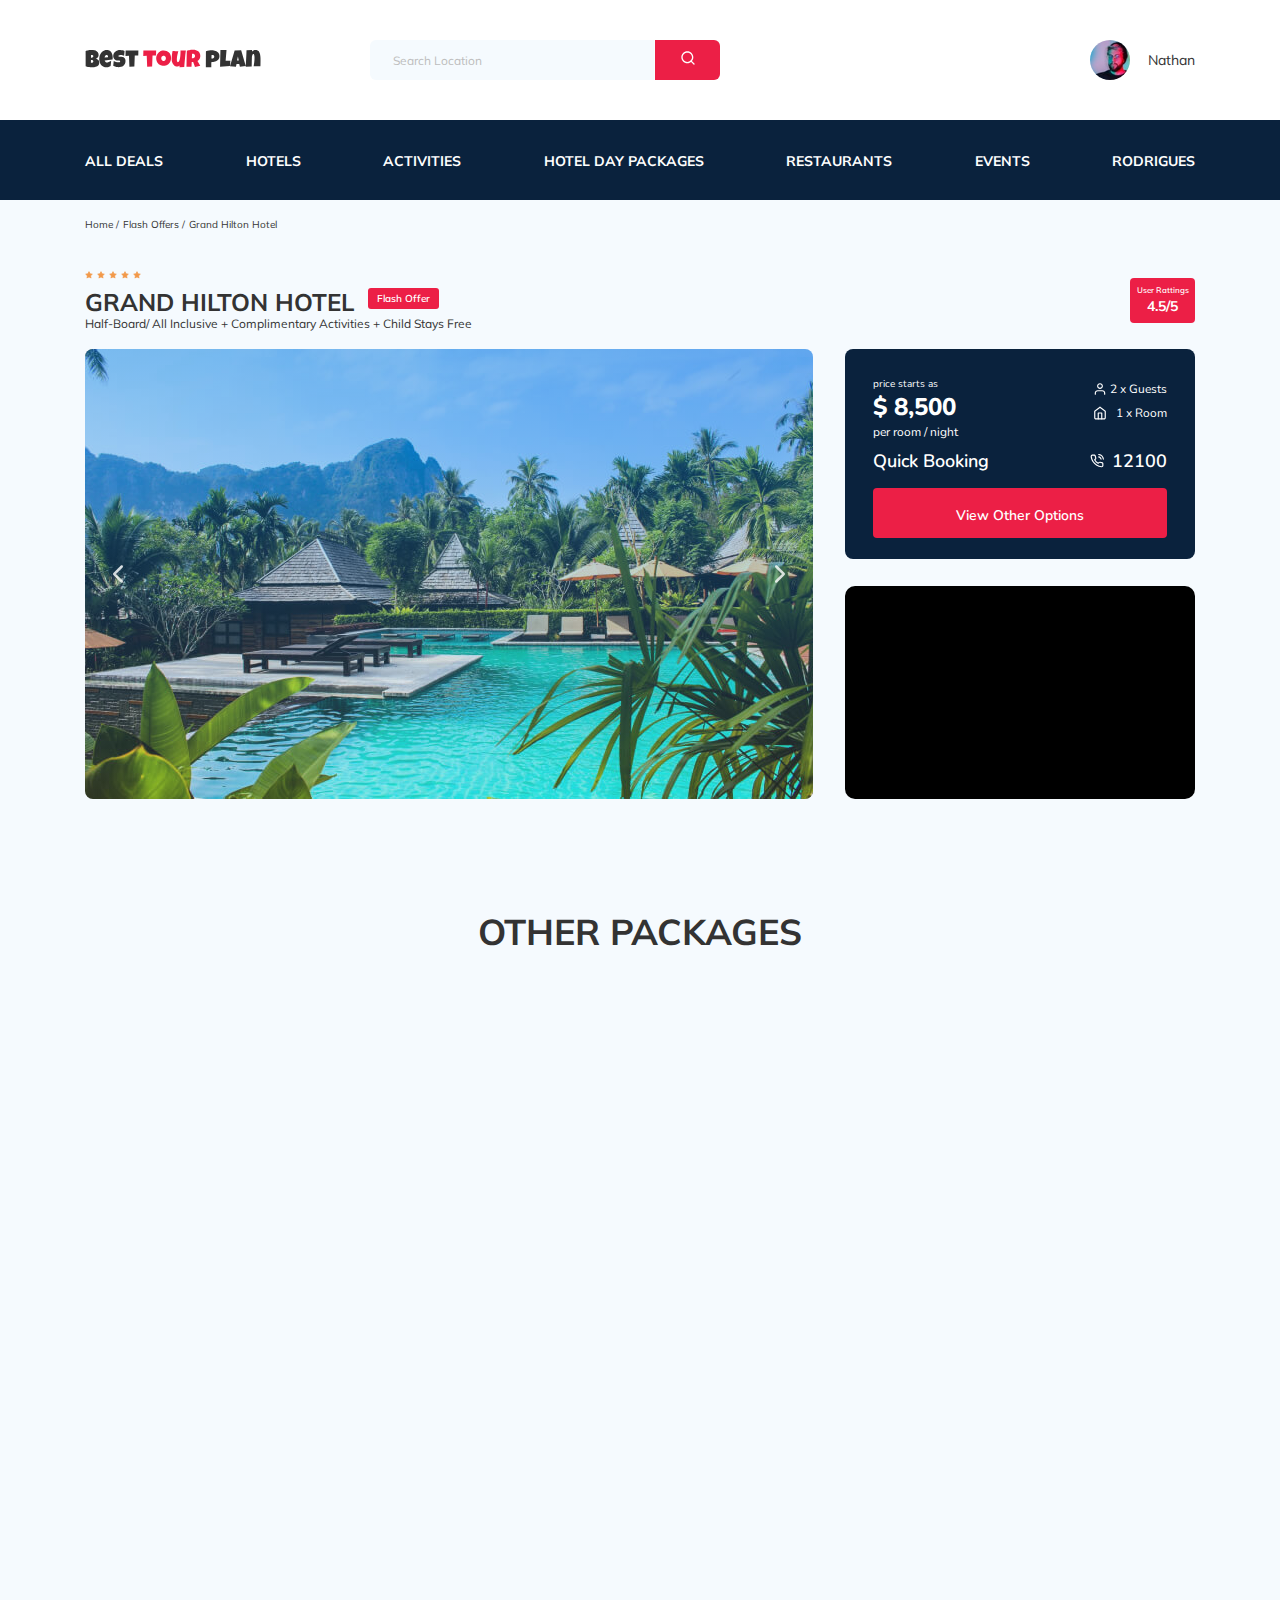
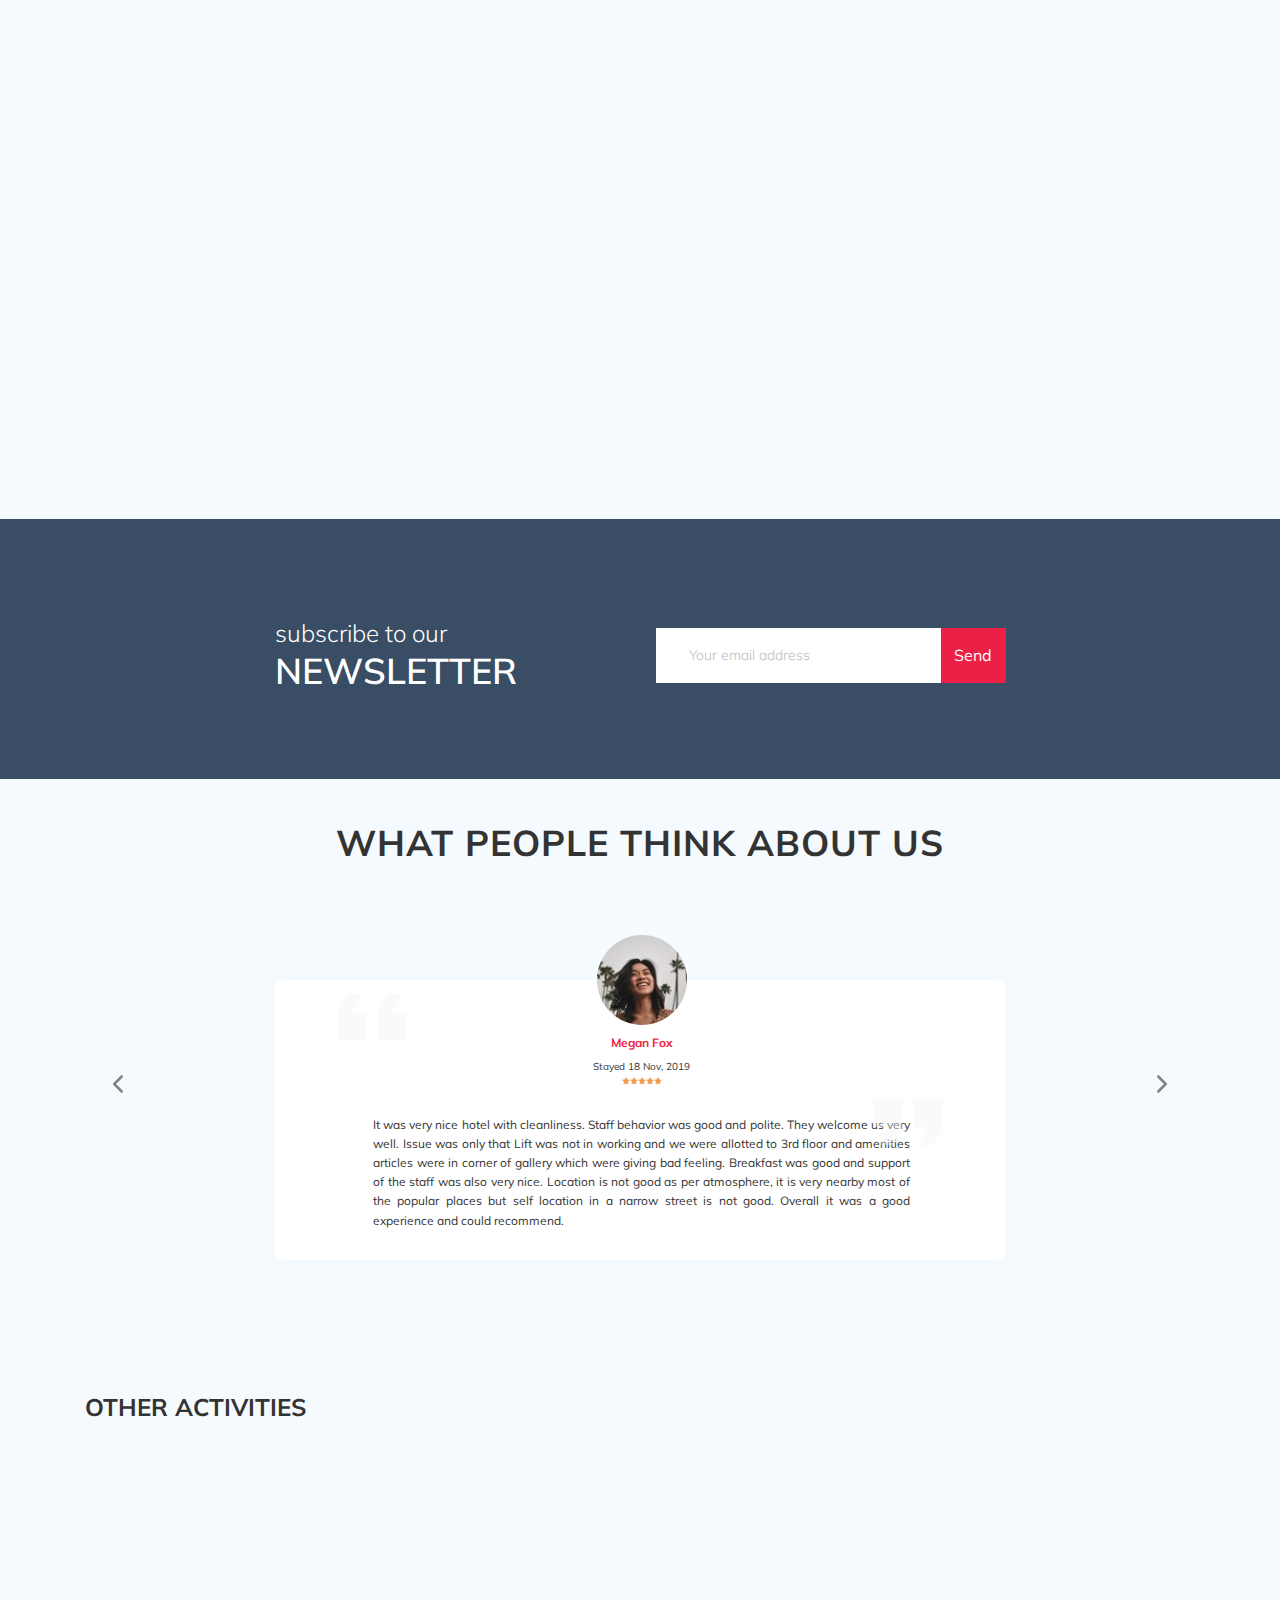
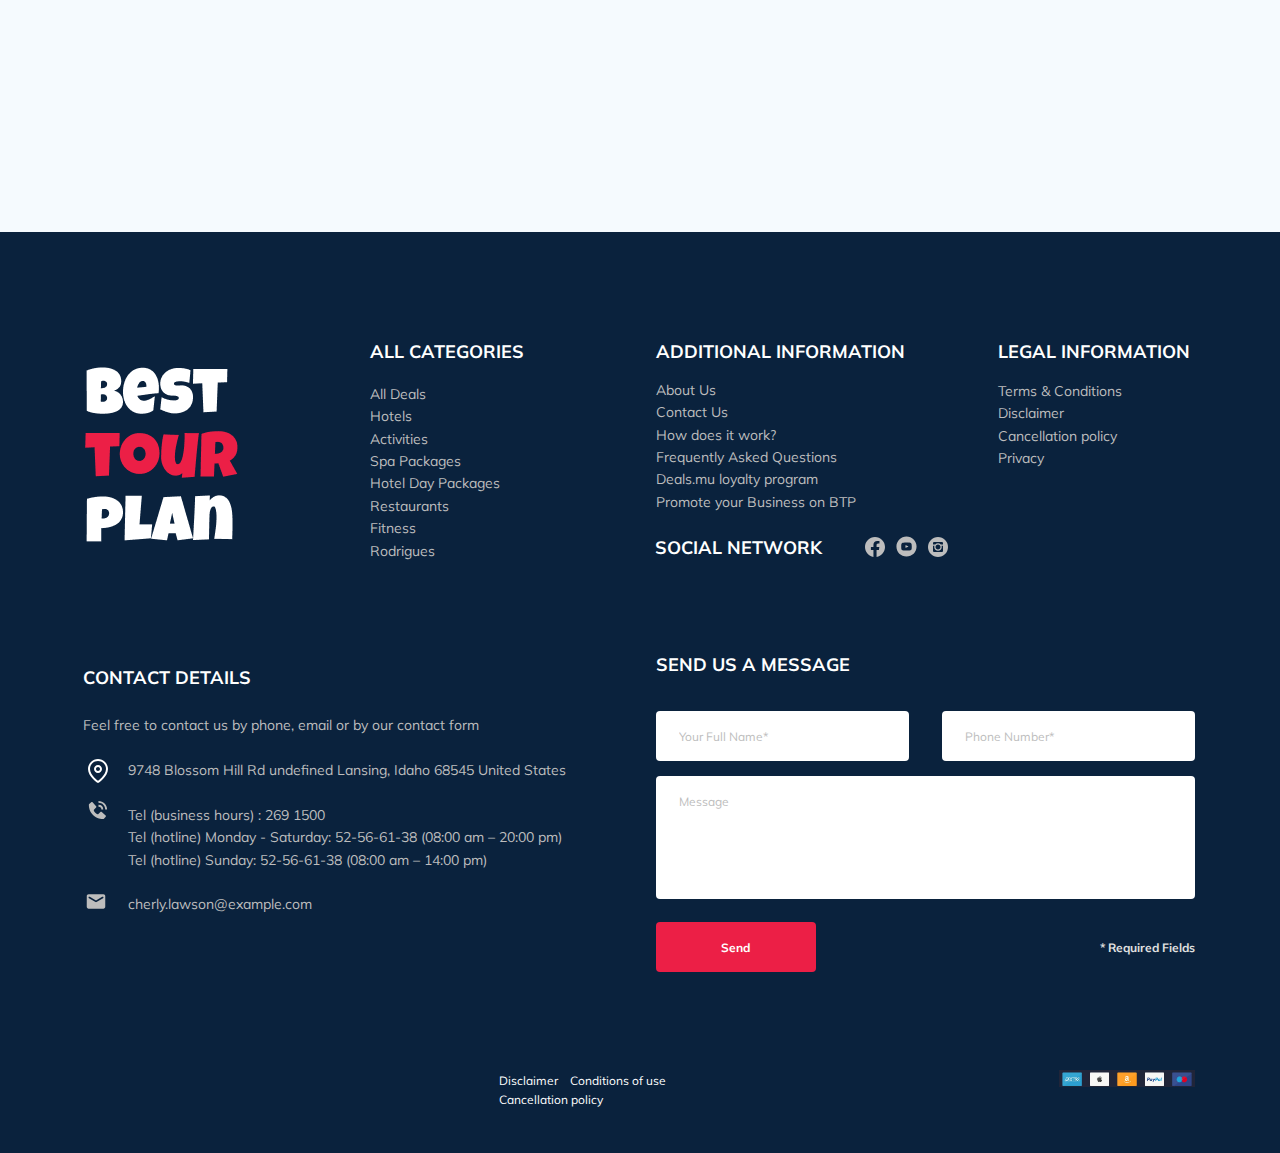
==== commit c0dbf64d: "fix: some corrections" ====
--- a/index.html
+++ b/index.html
@@ -942,7 +942,9 @@
           </div>
           <!-- /.footer__list -->
           <div class="footer__list footer__additional">
-            <h3 class="footer__title">ADDITIONAL INFORMATION</h3>
+            <h3 class="footer__title footer__title__additional">
+              ADDITIONAL INFORMATION
+            </h3>
             <ul class="footer__ul">
               <li class="footer__item">
                 <a
@@ -1006,7 +1008,9 @@
           </div>
           <!-- /.footer__social-network -->
           <div class="footer__list footer__legal">
-            <h3 class="footer__title">LEGAL INFORMATION</h3>
+            <h3 class="footer__title footer__title__legal">
+              LEGAL INFORMATION
+            </h3>
             <ul class="footer__ul">
               <li class="footer__item">
                 <a
@@ -1048,7 +1052,7 @@
               <li class="footer__item footer__item--mb-2">
                 <div class="footer__icon-wrapper">
                   <img
-                    class="footer__icon"
+                    class="footer__icon footer__icon__map"
                     src="img/map-pin.svg"
                     alt="Icon: Map"
                   />
@@ -1059,13 +1063,13 @@
               <li class="footer__item footer__item--mb-2">
                 <div class="footer__icon-wrapper">
                   <img
-                    class="footer__icon"
+                    class="footer__icon footer__icon__phone"
                     src="img/contact-phone-call.svg"
                     alt="Icon: PhoneCall"
                   />
                 </div>
                 <div class="footer__text-wrapper">
-                  Tel (business hours)&nbsp;:<a href="tel:+269 1500"
+                  Tel (business hours)&nbsp;:<a href="tel:+269&nbsp;1500"
                     >&nbsp;269&nbsp;1500</a
                   >
                   <br />
@@ -1085,7 +1089,7 @@
               <li class="footer__item footer__item--mb-2 footer__item__email">
                 <div class="footer__icon-wrapper">
                   <img
-                    class="footer__icon"
+                    class="footer__icon footer__icon__email"
                     src="img/e-mail.svg"
                     alt="Icon: E-Mail"
                   />
@@ -1134,17 +1138,17 @@
           <div class="footer__bottom-list">
             <a
               href="https://yakdm.ru/tour-plan/index.html"
-              class="footer__bottom-link"
+              class="footer__bottom-link footer__bottom-link-one"
               >Disclaimer</a
             >
             <a
               href="https://yakdm.ru/tour-plan/index.html"
-              class="footer__bottom-link"
+              class="footer__bottom-link footer__bottom-link-two"
               >Conditions of use</a
             >
             <a
               href="https://yakdm.ru/tour-plan/index.html"
-              class="footer__bottom-link"
+              class="footer__bottom-link footer__bottom-link-three"
               >Cancellation policy</a
             >
           </div>
--- a/css/style.css
+++ b/css/style.css
@@ -1 +1 @@
-*{box-sizing:border-box}body{font-family:'Mulish', sans-serif;color:#333;background-color:#F5FAFE}.container{max-width:1110px;margin:auto}img{max-width:100%}.input{background-color:#fff;border-radius:4px;border:none;padding:23px;height:50px}.message{background-color:#fff;border-radius:4px;border:none;padding:18px 23px}.button{min-width:160px;min-height:50px;padding:18px;background-color:#EC1F46;color:#fff;border-radius:4px;border:none;outline:none;cursor:pointer}.invalid{color:#EC1F46;border-bottom:1px solid #EC1F46}/*! normalize.css v8.0.1 | MIT License | github.com/necolas/normalize.css */html{line-height:1.15;-webkit-text-size-adjust:100%}body{margin:0}main{display:block}h1{font-size:2em;margin:0.67em 0}hr{box-sizing:content-box;height:0;overflow:visible}pre{font-family:monospace, monospace;font-size:1em}a{background-color:transparent}abbr[title]{border-bottom:none;text-decoration:underline;text-decoration:underline dotted}b,strong{font-weight:bolder}code,kbd,samp{font-family:monospace, monospace;font-size:1em}small{font-size:80%}sub,sup{font-size:75%;line-height:0;position:relative;vertical-align:baseline}sub{bottom:-0.25em}sup{top:-0.5em}img{border-style:none}button,input,optgroup,select,textarea{font-family:inherit;font-size:100%;line-height:1.15;margin:0}button,input{overflow:visible}button,select{text-transform:none}button,[type="button"],[type="reset"],[type="submit"]{-webkit-appearance:button}button::-moz-focus-inner,[type="button"]::-moz-focus-inner,[type="reset"]::-moz-focus-inner,[type="submit"]::-moz-focus-inner{border-style:none;padding:0}button:-moz-focusring,[type="button"]:-moz-focusring,[type="reset"]:-moz-focusring,[type="submit"]:-moz-focusring{outline:1px dotted ButtonText}fieldset{padding:0.35em 0.75em 0.625em}legend{box-sizing:border-box;color:inherit;display:table;max-width:100%;padding:0;white-space:normal}progress{vertical-align:baseline}textarea{overflow:auto}[type="checkbox"],[type="radio"]{box-sizing:border-box;padding:0}[type="number"]::-webkit-inner-spin-button,[type="number"]::-webkit-outer-spin-button{height:auto}[type="search"]{-webkit-appearance:textfield;outline-offset:-2px}[type="search"]::-webkit-search-decoration{-webkit-appearance:none}::-webkit-file-upload-button{-webkit-appearance:button;font:inherit}details{display:block}summary{display:list-item}template{display:none}[hidden]{display:none}.navbar{background-color:#fff}.navbar-top{display:flex;align-items:center;justify-content:space-between;padding-top:40px;padding-bottom:40px}.navbar-top__menu-button{display:none}.navbar__search{margin:auto;margin-left:108px}.navbar-bottom{background-color:#0A223D}.navbar-menu{list-style-type:none;margin:0;padding:31px 0;display:flex;align-items:center;justify-content:space-between;text-decoration:none;color:#fff}.navbar-menu__link{color:inherit;text-decoration:none;text-transform:uppercase;font-size:14px;line-height:18px;font-weight:700}.navbar-menu__item--mobile--visible,.navbar-menu__user--mobile--visible{display:none}.logo{width:177px}.search{display:flex;position:relative;overflow:hidden;height:40px;border-radius:6px}.search__input{width:350px;height:100%;padding-left:23px;padding-right:75px;background-color:#F5FAFE;border:none;font-style:normal;font-weight:normal;font-size:12px;line-height:15px;color:#333}.search__button{position:absolute;top:0;right:0;width:65px;height:100%;border:none;background-color:#EC1F46;cursor:pointer;box-shadow:inset 0 0 20px rgba(255,255,255,0);outline:1px solid;outline-color:rgba(255,255,255,0.5);outline-offset:0px;text-shadow:none;transition:all 1250ms cubic-bezier(0.19, 1, 0.22, 1)}.search__button:hover{box-shadow:inset 0 0 20px rgba(255,255,255,0.5),0 0 20px rgba(255,255,255,0.2);outline-color:rgba(255,255,255,0);outline-offset:15px;text-shadow:1px 1px 2px #427388}.user{display:flex;align-items:center;text-decoration:none}.user__avatar{width:40px;height:40px;border-radius:50%;object-fit:cover}.user__name{font-size:14px;line-height:18px;color:#333;margin-left:18px}.breadcrump{margin-bottom:15px}.breadcrump-list{list-style:none;display:flex;align-items:center;padding:18px 0;margin:0}.breadcrump-list__item{font-size:10px;line-height:13px}.breadcrump-list__item:not(:last-child)::after{content:'/';margin-right:4px}.breadcrump-list__link{text-decoration:none;color:inherit}.hotel{padding-bottom:70px}.hotel-info{display:flex;align-items:center;justify-content:space-between;padding-bottom:13px}.hotel-info__offer{margin-left:14px;margin-top:4px}.hotel-info__name{margin-top:4px;margin-bottom:-6px}.hotel-info__description{margin:5px 0}.hotel-info__message{margin-bottom:10px}.hotel-name{font-size:24px;line-height:30px;font-weight:700}.hotel-name__subscribe{margin-bottom:10px}.hotel-wrapper{display:flex;flex-wrap:wrap;align-items:center}.hotel-description{font-size:12px;line-height:15px}.hotel-description__message,.hotel-description__subscribe{font-size:14px;margin-bottom:15px}.hotel-grid{display:flex;justify-content:space-between}.hotel-right{display:flex;flex-direction:column;justify-content:space-between}.hotel-slider{width:728px;height:450px;margin-left:0}.hotel-slider__item{width:100%;height:100%;position:relative;border-radius:8px;overflow:hidden}.hotel-slider__item::after{content:'';position:absolute;width:100%;height:100%;top:0;bottom:0;left:0;right:0;background:linear-gradient(180deg, rgba(0,122,223,0.48) 0%, rgba(255,255,255,0.128) 100%);z-index:10}.hotel-slider__button{position:absolute;top:50%;transform:translateY(-50%);z-index:99;width:30px;height:30px;border:none;cursor:pointer;outline:none;background-repeat:no-repeat;background-position:center;background-size:10px;background-color:transparent}.hotel-slider__button--next{right:18px;background-image:url(../img/arrow-next.svg)}.hotel-slider__button--prev{left:18px;background-image:url(../img/arrow-prev.svg)}.back-link{border:none;cursor:pointer;outline:none;background-color:#EC1F46;color:#fff;padding:15px;border-radius:4px;margin-top:10px;display:block;max-width:110px;text-align:center;text-decoration:none;font-style:normal;font-weight:bold;font-size:12px;line-height:15px}.stars{width:100%}.offer{font-weight:600;font-size:10px;line-height:13px;padding:4px 9px;background-color:#EC1F46;border-radius:3px;color:#fff}.rating{max-width:65px;min-height:45px;text-align:center;color:#fff;background-color:#EC1F46;border-radius:4px}.rating__text{font-size:8px;line-height:10px;font-weight:600}.rating__counter{font-size:14px;line-height:18px;font-weight:700}.booking{font-family:Nunito;background-color:#0A223D;color:#fff;border-radius:8px;width:100%;height:210px;padding:28px}.booking__info{display:flex;justify-content:space-between;margin-bottom:9px}.booking__price{display:flex;flex-direction:column}.booking__start{font-style:normal;font-weight:normal;font-size:10px;line-height:14px}.booking__pricetag{font-style:normal;font-weight:800;font-size:24px;line-height:33px}.booking__per-room{font-style:normal;font-weight:normal;font-size:12px;line-height:16px}.booking__room{margin-top:4px}.booking__text{font-weight:normal;font-size:12px;line-height:16px;display:flex;align-items:center;justify-content:space-between;margin-bottom:8px}.booking__description{margin-left:9px}.booking__call-center{display:flex;align-items:center;justify-content:space-between;margin-bottom:14px}.booking__heading{font-weight:600;font-size:18px;line-height:25px}.booking__number{display:flex;align-items:center;justify-content:space-between;color:inherit;text-decoration:none;font-weight:600;font-size:18px;line-height:25px}.booking__num{margin-left:8px}.booking__button{width:100%;font-weight:600;font-size:14px;line-height:19px;border-radius:4px;background-color:#EC1F46;color:#fff;height:45px;border:none;cursor:pointer;outline:none}.map{width:350px;height:213px;overflow:hidden;border-radius:10px;background-color:#000}.map-google{width:100%}.packages{padding:40px 0 50px 0;margin-bottom:20px}.packages__title{font-style:normal;font-weight:bold;font-size:36px;line-height:45px;text-align:center;text-transform:uppercase;margin-top:0;margin-bottom:65px}.packages-wrapper{display:grid;grid-template-columns:1fr 1fr 1fr;column-gap:30px;row-gap:30px}.packages-card{background-color:#0A223D;color:#fff;height:500px;border-radius:8px;position:relative;overflow:hidden}.packages-card__stars__item{margin-right:-3px}.packages-card__offer{position:absolute;text-align:center;background-color:#EC1F46;color:#fff;padding:0 9px 4px 9px;top:26px;border-radius:0px 4px 4px 0px;min-width:60px}.packages-card__offer__text{font-style:normal;font-weight:600;font-size:8px;line-height:10px}.packages-card__image{height:250px;width:100%;object-fit:cover;border-radius:8px 8px 0px 0px}.packages-card__stars{margin-bottom:0}.packages-card__icon{margin-right:12px}.packages-card__old-price{text-decoration:line-through;font-style:normal;font-weight:normal;font-size:14px;line-height:18px;margin-bottom:5px}.packages-card__new-price{font-style:normal;font-weight:bold;font-size:24px;line-height:30px}.packages-card__info{padding:27px 21px 20px 32px;display:flex;flex-direction:column;justify-content:space-between}.packages-card__info__title{font-style:normal;font-weight:bold;font-size:18px;line-height:23px;margin-bottom:23px}.packages-card__info__text{font-style:normal;font-weight:normal;font-size:14px;line-height:22px;margin-bottom:40px}.packages-card__info__room{margin-bottom:0px}.packages-card__info__room-text{margin-bottom:10px;font-style:normal;font-weight:normal;font-size:12px;line-height:15px}.packages-card__info__price{display:flex;flex-direction:column}.packages-card__info__bottom{display:flex;justify-content:space-between;margin-top:13px}.packages-card__info__button{font-family:Nunito;font-style:normal;font-weight:600;font-size:14px;line-height:19px;min-width:120px;max-height:40px;margin-top:13px;padding:11px 27px 10px 26px;background-color:#EC1F46;color:#fff;border-radius:4px;cursor:pointer;border:none;outline:none;box-shadow:inset 0 0 20px rgba(255,255,255,0);outline-color:rgba(255,255,255,0.5);outline-offset:0px;text-shadow:none;transition:all 1250ms cubic-bezier(0.19, 1, 0.22, 1)}.packages-card__info__button:hover{box-shadow:inset 0 0 20px rgba(255,255,255,0.5),0 0 20px rgba(255,255,255,0.2);outline-color:rgba(255,255,255,0);outline-offset:15px;text-shadow:1px 1px 2px #427388}.main-package{grid-column-start:1;grid-column-end:3;display:flex}.main-package__description{margin-top:-15px}.main-package__offer{position:absolute;text-align:center;background-color:#EC1F46;color:#fff;padding:9px 16px;top:26px;min-width:95px}.main-package__offer__text{font-style:normal;font-weight:600;font-size:12px;line-height:15px}.main-package__image{width:366px;border-radius:8px 0px 0px 8px}.main-package__info{padding:37px 21px 32px 44px;display:flex;flex-direction:column;justify-content:space-between}.main-package__info__title{margin-bottom:13px}.newsletter{position:relative;padding:79px 0 87px 0;height:260px;background:transparent}.newsletter::before{content:'';position:absolute;top:0;left:0;right:0;bottom:0;width:100%;height:100%;background-color:rgba(10,34,61,0.8)}.newsletter-wrapper{display:flex;position:relative;max-width:731px;margin:auto;align-items:center;justify-content:space-between}.newsletter-title{color:#fff;font-style:normal;font-weight:300;font-size:24px;line-height:30px}.newsletter-title__strong{display:block;font-weight:600;font-size:36px;line-height:45px;text-transform:uppercase}.subscribe{position:relative;width:350px;height:55px;border-radius:4px;outline:none}.subscribe__input{width:100%;height:100%;border:none;padding-left:33px;padding-right:75px;font-style:normal;font-weight:300;font-size:14px;line-height:18px}.subscribe__button{position:absolute;min-width:65px;max-width:150px;cursor:pointer;right:0;top:0;height:100%;border:none;background-color:#EC1F46;color:#fff;box-shadow:inset 0 0 20px rgba(255,255,255,0);outline-color:rgba(255,255,255,0.5);outline-offset:0px;text-shadow:none;transition:all 1250ms cubic-bezier(0.19, 1, 0.22, 1)}.subscribe__button:hover{box-shadow:inset 0 0 20px rgba(255,255,255,0.5),0 0 20px rgba(255,255,255,0.2);outline-color:rgba(255,255,255,0);outline-offset:15px;text-shadow:1px 1px 2px #427388}.reviews{padding:11px 0 52px 0}.reviews__title{font-style:normal;font-weight:bold;font-size:36px;line-height:45px;text-align:center;text-transform:uppercase;letter-spacing:1px;margin-bottom:70px}.reviews-slider__item{position:relative;display:flex;flex-direction:column;align-items:center;max-width:730px;margin:45px auto 0;background-color:#fff;border-radius:8px;padding:0 65px 30px;padding-left:68px}.reviews-slider__item::before{content:'';background-image:url(../img/quote-left.svg);background-repeat:no-repeat;left:62px;top:13px;width:70px;height:47px;position:absolute}.reviews-slider__item::after{content:'';background-image:url(../img/quote-right.svg);background-repeat:no-repeat;right:62px;top:118px;width:70px;height:47px;position:absolute}.reviews-slider__button{position:absolute;top:46%;transform:translateY(-50%);width:30px;height:30px;cursor:pointer;background-repeat:no-repeat;background-size:10px;background-position:center;border:none;background-color:transparent;outline:none;z-index:99}.reviews-slider__button--prev{background-image:url(../img/arrow-prev-secondary.svg);left:18px}.reviews-slider__button--next{background-image:url(../img/arrow-next-secondary.svg);right:18px}.reviews-slider__profile{display:flex;flex-direction:column;align-items:center;margin-top:-45px;margin-bottom:30px}.reviews-slider__avatar{width:90px;height:90px;border-radius:50%;object-fit:cover;margin-bottom:-2px}.reviews-slider__username{font-style:normal;font-weight:bold;font-size:12px;line-height:15px;color:#EC1F46;margin-bottom:10px}.reviews-slider__date{font-style:normal;font-weight:normal;font-size:10px;line-height:13px;margin-bottom:4px}.reviews-slider__rating{display:flex;align-items:center}.reviews-slider__text{max-width:537px;margin:auto;font-style:normal;font-weight:normal;font-size:12px;line-height:160%;text-align:justify}.activities{padding:60px 0 98px 0}.activities__title{font-style:normal;font-weight:bold;font-size:24px;line-height:30px;text-transform:uppercase;margin-bottom:57px}.activities-wrapper{display:flex;justify-content:space-between}.card{position:relative;display:flex;flex-direction:column;align-items:flex-start;padding:24px 26px;width:255px;height:255px;border-radius:6px;overflow:hidden}.card::before{content:'';position:absolute;left:0;right:0;top:0;bottom:0;background:linear-gradient(179.83deg, rgba(196,196,196,0) 35.34%, #0A223D 99.85%);z-index:-1}.card__image{position:absolute;left:0;right:0;top:0;bottom:0;width:100%;height:100%;object-fit:cover;z-index:-2}.card__title{margin-top:auto;margin-bottom:18px;color:#fff;font-style:normal;font-weight:bold;font-size:16px;line-height:20px}.card__button{font-family:Nunito;font-style:normal;font-weight:600;font-size:12px;line-height:16px;background-color:#EC1F46;color:#fff;padding:7px 22px;border-radius:4px;cursor:pointer;border:none;box-shadow:inset 0 0 20px rgba(255,255,255,0);outline-color:rgba(255,255,255,0.5);outline-offset:0px;text-shadow:none;transition:all 1250ms cubic-bezier(0.19, 1, 0.22, 1)}.card__button:hover{box-shadow:inset 0 0 20px rgba(255,255,255,0.5),0 0 20px rgba(255,255,255,0.2);outline-color:rgba(255,255,255,0);outline-offset:15px;text-shadow:1px 1px 2px #427388}.footer{background-color:#0A223D;color:#fff;padding-top:108px;padding-bottom:46px}.footer-wrapper{display:grid;grid-template-columns:repeat(4, minmax(min-content, 1fr));grid-gap:20px;grid-auto-rows:minmax(40px, min-content);align-items:start;margin-bottom:95px}.footer__logo{width:166px;grid-row:1 / 3;align-self:center}.footer__categories{grid-row:1 / 4;margin-left:3px}.footer__legal{justify-self:end;margin-right:5px}.footer__social-links{display:flex;align-items:center;justify-content:space-between;min-width:83px}.footer__social-network{display:flex;align-content:center;grid-row:2 / 4;grid-column:span 2;margin-left:5px;margin-top:3px}.footer__contact-details{grid-column:span 2;margin-top:7px}.footer__contact-form{grid-column:span 2;padding-left:6px}.footer-form{display:flex;justify-content:space-between;flex-wrap:wrap;align-items:center}.footer__text{color:#BDBDBD;margin-bottom:22px;font-style:normal;font-weight:bold;font-size:12px;line-height:15px;margin-top:-6px}.footer__ul{padding:0;padding-top:4px;margin:0;list-style:none}.footer__title{font-style:normal;font-weight:bold;font-size:18px;line-height:23px;margin:0 0 16px 0;text-transform:uppercase}.footer__title--inline{margin:0 43px 0 0}.footer__title--mb-3{margin-bottom:31px}.footer__item{display:flex;align-items:flex-start;font-style:normal;font-weight:normal;font-size:14px;line-height:160%;color:#BDBDBD}.footer__item a{text-decoration:none;display:inline;color:inherit;margin:0;padding:0}.footer__item--mb-2{margin-bottom:10px}.footer__item__email{margin-top:22px}.footer__link{text-decoration:none;color:inherit}.footer__icon-wrapper{min-width:40px}.footer__input{width:100%;font-style:normal;font-weight:normal;font-size:12px;line-height:15px;color:#BDBDBD}.footer__input-group{flex-basis:47%;align-self:end}.footer__message{resize:none;height:123px;width:539px;flex-basis:100%;margin-top:15px;margin-bottom:23px;font-style:normal;font-weight:normal;font-size:12px;line-height:15px;color:#BDBDBD}.footer__additional{margin-left:6px}.footer__button{height:50px;font-style:normal;font-weight:bold;font-size:12px;line-height:15px}.footer__info{font-style:normal;font-weight:bold;font-size:12px;line-height:15px;color:#E0E0E0}.footer__icon{width:24px}.footer__bottom{display:grid;grid-template-columns:repeat(5, 1fr);padding-top:3px}.footer__bottom-list{grid-column:3 / 6;margin-left:24px}.footer__bottom-link{color:#BDBDBD;margin-right:13px;text-decoration:none;font-style:normal;font-weight:normal;font-size:12px;line-height:15px}.footer__bottom-pay{width:136px;height:22px;justify-self:end;grid-column:6}.modal__overlay{position:fixed;top:0;left:0;right:0;bottom:0;background-color:rgba(0,143,223,0.39);z-index:100;visibility:hidden;opacity:0;transition:opacity 0.2s}.modal__overlay--visible{visibility:visible;opacity:1}.modal__dialog{position:fixed;top:50%;left:50%;padding:33px 88px;border-radius:8px;background-color:#0A223D;color:#fff;z-index:101;max-width:478px;transform:translate(-50%, -50%);visibility:hidden;opacity:0;transition:opacity 0.2s}.modal__dialog--visible{visibility:visible;opacity:1}.modal__close{position:absolute;right:18px;top:17px;text-decoration:none;cursor:pointer}.modal__input{width:100%;margin-top:15px}.modal__message{width:100%;min-width:123px;min-height:123px;resize:none;margin-top:15px}.modal__button{margin-top:15px}.modal__info{font-style:normal;font-weight:bold;font-size:12px;line-height:15px;color:#E0E0E0}.modal__title{font-style:normal;font-weight:bold;font-size:18px;line-height:23px;margin-bottom:15px;text-transform:uppercase;text-align:center}.modal-form{display:flex;justify-content:space-between;flex-wrap:wrap;align-items:center}@media (min-width: 993px){.button{box-shadow:inset 0 0 20px rgba(255,255,255,0);outline-color:rgba(255,255,255,0.5);outline-offset:0px;text-shadow:none;transition:all 1250ms cubic-bezier(0.19, 1, 0.22, 1)}.button:hover{box-shadow:inset 0 0 20px rgba(255,255,255,0.5),0 0 20px rgba(255,255,255,0.2);outline-color:rgba(255,255,255,0);outline-offset:15px;text-shadow:1px 1px 2px #427388}.navbar-menu__link{display:inline-block;line-height:1;text-decoration:none;cursor:pointer;position:relative}.navbar-menu__link::after{display:block;content:"";height:3px;width:0%;left:50%;position:absolute;background-color:#fff;-webkit-transition:width .3s ease-in-out;-moz--transition:width .3s ease-in-out;transition:width .3s ease-in-out;transform:translateX(-50%);margin-top:3px}.navbar-menu__link:hover::after,.navbar-menu__link:focus::after{width:100%}.footer__link{display:inline-block;line-height:0,5;text-decoration:none;cursor:pointer;position:relative}.footer__link::after{display:block;content:"";height:1px;width:0%;left:50%;position:absolute;background-color:#fff;-webkit-transition:width .3s ease-in-out;-moz--transition:width .3s ease-in-out;transition:width .3s ease-in-out;transform:translateX(-50%)}.footer__link:hover::after,.footer__link:focus::after{width:100%}.footer__bottom-link{display:inline-block;line-height:0,5;text-decoration:none;cursor:pointer;position:relative}.footer__bottom-link::after{display:block;content:"";height:1px;width:0%;left:50%;position:absolute;background-color:#fff;-webkit-transition:width .3s ease-in-out;-moz--transition:width .3s ease-in-out;transition:width .3s ease-in-out;transform:translateX(-50%)}.footer__bottom-link:hover::after,.footer__bottom-link:focus::after{width:100%}.footer__item a{display:inline-block;line-height:0,5;text-decoration:none;cursor:pointer;position:relative}.footer__item a::after{display:block;content:"";height:1px;width:0%;left:50%;position:absolute;background-color:#fff;-webkit-transition:width .3s ease-in-out;-moz--transition:width .3s ease-in-out;transition:width .3s ease-in-out;transform:translateX(-50%)}.footer__item a:hover::after,.footer__item a:focus::after{width:100%}}@media (max-width: 1200px){.container{max-width:960px}.invalid{font-size:14px}.hotel__slider{width:590px}.hotel-slider__image{width:100%;height:100%;object-fit:cover}.card{width:230px;height:230px}.packages-card__info__text{margin-bottom:35px}.main-package__info{padding:20px 20px 30px 20px}.main-package__image{min-width:50%}.footer-wrapper{margin-bottom:56px}.footer__input{flex-basis:100%}.footer__bottom{display:flex;justify-content:space-between}.footer__bottom-list{margin-left:0}}@media (max-width: 992px){.container,.newsletter-wrapper{max-width:700px}.navbar-top{padding-top:30px;padding-bottom:30px}.navbar__search{margin-left:48px}.navbar-menu{padding:22px 14px}.navbar-menu__link{font-size:12px;line-height:15px}.logo{width:133px}.search__input{width:340px}.hotel-grid{flex-direction:column}.hotel__slider{margin-bottom:30px}.hotel-right{flex-direction:row}.hotel-slider{width:100%}.booking{width:340px}.map{width:340px}.reviews-slider__item{max-width:580px}.reviews__title{font-size:30px;line-height:38px;margin-bottom:50px}.activities-wrapper{flex-wrap:wrap}.activities__card{margin-bottom:20px}.card{width:340px;height:250px}.packages-card__info__text{flex-basis:60%;margin-bottom:5px;font-style:normal;font-weight:normal;font-size:12px;line-height:20px}.packages__title{font-size:32px;margin-bottom:60px}.packages-wrapper{grid-template-columns:1fr 1fr;column-gap:20px;row-gap:20px}.main-package{flex-direction:column}.main-package__description{display:flex;justify-content:space-between;margin-top:0}.main-package__info{padding:5px 21px 30px 25px}.main-package__info__title{margin-bottom:5px}.main-package-card{flex-direction:column;grid-column-start:1;grid-column-end:-1}.main-package-card__info{padding:5px 23px 0 27px}.main-package__image{border-radius:8px 8px 0px 0px;width:100%;height:250px;object-fit:cover}.newsletter{padding-top:72px}.reviews{padding-top:15px}.reviews__title{letter-spacing:0}.reviews-slider__button--prev{top:50%;left:0}.reviews-slider__button--next{top:50%;right:0}.activities{padding:51px 0}.activities__card-two{margin-bottom:27px}.card__title{width:200px}.footer{padding-top:73px;padding-right:2px}.footer-wrapper{grid-template-columns:repeat(6, 1fr);grid-gap:40px}.footer__input{flex-basis:49%}.footer__logo{width:96px;height:120px;grid-row:1 / 2;grid-column:span 2}.footer__social-network{grid-row:1 / 2;grid-column:span 7;align-self:center}.footer__title--inline{margin-left:28px}.footer__title--mb-3{margin-bottom:25px}.footer__categories{grid-row:2 / 3;grid-column:span 4}.footer__legal{grid-column:8;margin-right:-30px}.footer__additional{grid-column:span 3;margin-left:-105px}.footer__contact-details{grid-row:3;grid-column:span 5;margin-top:24px;width:539px}.footer__contact-form{grid-row:4;grid-column:span 6;width:539px;margin-top:4px}.footer__text{font-style:normal;font-weight:normal;font-size:14px;line-height:160%}.footer__icon{width:24px}.footer__icon-wrapper{margin-left:5px}.footer__item--mb-2{margin-bottom:13px}.footer__item__email{margin-top:22px}.footer-form{padding-top:9px}.footer__input-group{flex-basis:47%}.footer__bottom{margin-top:-5px;padding-left:3px}.footer__bottom-link{margin-right:8px}.modal__dialog{padding:30px 60px}}@media (max-width: 767px){.container{max-width:576px;width:92%}.logo{width:99px}body{padding-top:78px}.navbar--mobile--fixed{position:fixed;left:0;top:0;right:0;z-index:99}.navbar__user--mobile--hidden,.navbar__search--mobile--hidden{display:none}.navbar__user--mobile--visible,.navbar__search--mobile--visible{display:flex;margin:auto}.navbar__user{flex-direction:column;justify-content:center}.navbar-bottom{display:none;position:fixed;left:0;right:0;bottom:0;top:72px;padding-top:30px}.navbar-bottom--visible{display:block;overflow:scroll}.navbar-menu{flex-direction:column}.navbar-menu__item{margin-bottom:20px}.navbar-menu__item--mobile--visible{display:block}.navbar-top{padding-top:28px;padding-bottom:28px}.menu-button{display:flex;height:11px;width:16px;padding:0;align-items:center;justify-content:space-between;flex-direction:column;background-color:#fff;border:none;cursor:pointer}.menu-button__line{width:16px;height:1px;background-color:#333}.user__name--light{color:#fff;margin-left:0;margin-top:10px}.stars{flex-basis:auto;width:auto}.hotel{padding-top:0}.hotel-name{flex-basis:100%;padding-top:5px}.hotel-wrapper{justify-content:space-between}.hotel-info__text{width:100%}.hotel-info__name{margin-top:10px}.hotel-info__rating{display:none}.hotel-info__offer{order:-1;margin-left:0}.breadcrump{margin-bottom:0}.hotel-right{flex-direction:column;min-height:450px}.hotel-slider{height:350px}.booking{width:100%}.map{width:100%}.newsletter{padding:35px 0 87px 0}.newsletter-wrapper{flex-direction:column;max-width:576px;width:92%;align-items:flex-start}.reviews-slider__item{padding:0 30px 30px}.reviews-slider__item::after,.reviews-slider__item::before{display:none}.reviews-slider__button{top:32px}.reviews-slider__button--prev{margin-left:-65px;left:50%;transform:translate(-50%, 0)}.reviews-slider__button--next{right:50%;margin-right:-65px;transform:translate(50%, 0)}.activities{padding-top:40px;padding-bottom:60px}.card{width:48%;height:255px}.packages__title{font-size:24px;margin-bottom:30px}.packages-wrapper{grid-template-columns:1fr;column-gap:20px;row-gap:20px}.packages-card{flex-direction:column}.packages-card__info{padding:25px 25px 20px 25px}.packages-card__info__room{margin-bottom:15px}.packages-card__info__text{display:none}.packages-card__image{height:250px}.main-package{grid-column-start:1;grid-column-end:-1}.main-package__info{padding:18px 25px 20px 25px}.main-package__info__title{margin-bottom:10px}.footer__categories{grid-column:span 2}.footer__additional{grid-column:span 2;margin-left:0}.footer__social-network{grid-column:span 4;margin-left:-50px}.footer__legal{grid-column:span 2}.footer__input{margin-top:15px}.footer__input-group{flex-basis:100%}.footer__bottom-list{margin-left:0}.footer__bottom-link{margin-right:5px}.modal__dialog{padding:30px 40px;width:80%}.modal-form{display:grid;justify-content:center;grid-template-columns:90%}.modal__button{grid-row:10}.modal__info{grid-row:9;margin-bottom:15px}}@media (max-width: 576px){.logo{width:99px}.slider{height:250px}.hotel__slider{margin-bottom:20px}.hotel-slider{height:250px}.newsletter{padding:20px 0 83px 0}.newsletter__title{margin-bottom:37px}.subscribe{width:100%}.reviews{padding-bottom:0px}.reviews__title{font-size:18px;line-height:23px;margin-bottom:42px}.card{width:100%}.footer-wrapper{grid-template-columns:1fr}.footer__logo{grid-row:1;grid-column:1}.footer__social-network{flex-direction:column;grid-row:2;grid-column:1;width:100%;margin-left:0}.footer__social-links{justify-content:start}.footer__title--inline{margin-bottom:20px;margin-left:0}.footer__link{margin-right:10px}.footer__additional{grid-row:4;grid-column:1}.footer__categories{grid-row:5;grid-column:1}.footer__legal{grid-row:3;grid-column:1;justify-self:start}.footer__contact-details{grid-row:6;grid-column:1;width:100%}.footer__contact-form{grid-row:7;grid-column:1;width:100%}.footer__contact-form__info{grid-row:8;grid-column:1}.footer__message{width:100%;margin-bottom:0}.footer-form{display:grid;grid-template-columns:100%}.footer__button{max-width:fit-content}.footer__info{grid-row:4;margin-top:15px;margin-bottom:15px}.footer__bottom{flex-direction:column}.footer__bottom-list{margin-bottom:10px}.invalid{font-size:12px}.modal__dialog{width:80%}.modal-form{grid-template-columns:90%}}@media (max-width: 450px){.container{width:87%}}@media (max-width: 350px){.search__input-group{width:100%}.modal-form{grid-template-columns:100%}}@media (max-width: 340px){.hotel-slider{height:179px}.reviews__title{width:245px;margin:auto;margin-bottom:42px}.modal__dialog{width:90%}}@media (max-width: 320px){.container{width:87%}.navbar-top{padding-top:23px}.navbar-top__menu-button{padding-right:0px;margin-top:7px}.breadcrump{margin-top:-6px}.stars{padding-right:32px}.hotel-right{height:403px;min-height:0px}.hotel-star{margin-right:-2px}.hotel-info{padding-bottom:32px}.hotel-info__name{margin-top:6px}.booking{margin-bottom:22px;padding:22px}.booking__info{padding-top:7px}.booking__price{margin-bottom:0}.booking__pricetag{margin-bottom:-4px}.booking__call-center{margin-bottom:14px}.newsletter{height:319px;padding:58px 0px 83px 0px}.newsletter__title{font-style:normal;font-weight:300;font-size:20px;line-height:25px;padding-left:6px}.newsletter-title__strong{font-weight:600;font-size:30px;line-height:38px;margin-top:5px}.newsletter__subscribe{padding-left:5px;padding-right:10px}.newsletter__button{margin-right:8px;font-style:normal;font-weight:bold;font-size:12px;line-height:15px}.subscribe__button{font-style:normal;font-weight:bold;font-size:12px;line-height:15px;padding-right:4px;margin-right:8px}.subscribe__input{padding-left:23px}.reviews{padding-top:39px}.reviews__title{letter-spacing:0px}.reviews-slider__text{width:219px;text-align:left}.reviews-slider__button--prev{left:41%}.reviews-slider__button--next{right:42%}.activities{padding-top:82px;padding-bottom:40px}.activities__title{font-weight:bold;font-size:18px;line-height:23px;margin-bottom:35px}.activities-wrapper{width:100%}.activities__card-one{order:0}.activities__card-two{margin-bottom:20px;order:2}.activities__card-three{order:1;margin-bottom:29px}.activities__card-four{order:3}.footer{padding-top:69px;padding-right:100px}.footer__ul{width:100%;padding-top:0}.footer__logo{padding-left:5px;margin-bottom:-11px}.footer__social-network{margin-bottom:-12px;padding-left:7px}.footer__social-links{padding-left:4px}.footer__legal{padding-left:6px;margin-bottom:-10px;margin-top:2px}.footer__categories{margin-top:-10px;margin-left:7px}.footer__additional{padding-left:8px}.footer__title-cat{margin-bottom:19px}.footer__title--mb-3{margin-bottom:27px}.footer__contact-details{margin-top:0;margin-left:5px;width:280px}.footer__contact-form{margin-top:-2px;margin-bottom:4px;padding-left:5px}.footer__text{font-style:normal;font-weight:normal;font-size:14px;line-height:160%}.footer__item--mb-2{margin-bottom:20px}.footer__icon{width:24px}.footer__icon-wrapper{margin-right:-9px;margin-left:1px}.footer-form{margin-top:-35px}.footer__button{font-style:normal;font-weight:bold;font-size:12px;line-height:15px}.footer-wrapper{margin-bottom:20px}.footer__bottom{padding-left:5px;margin-top:0;width:277px;height:28px}.footer__bottom-link{margin-right:2px}}
+*{box-sizing:border-box}body{font-family:'Mulish', sans-serif;color:#333;background-color:#F5FAFE}.container{max-width:1110px;margin:auto}img{max-width:100%}.input{background-color:#fff;border-radius:4px;border:none;padding:23px;height:50px;color:#000}.input::placeholder{color:#BDBDBD}.message{background-color:#fff;border-radius:4px;border:none;padding:18px 23px}.button{min-width:160px;min-height:50px;padding:18px;background-color:#EC1F46;color:#fff;border-radius:4px;border:none;outline:none;cursor:pointer}.invalid{color:#EC1F46;border-bottom:1px solid #EC1F46}/*! normalize.css v8.0.1 | MIT License | github.com/necolas/normalize.css */html{line-height:1.15;-webkit-text-size-adjust:100%}body{margin:0}main{display:block}h1{font-size:2em;margin:0.67em 0}hr{box-sizing:content-box;height:0;overflow:visible}pre{font-family:monospace, monospace;font-size:1em}a{background-color:transparent}abbr[title]{border-bottom:none;text-decoration:underline;text-decoration:underline dotted}b,strong{font-weight:bolder}code,kbd,samp{font-family:monospace, monospace;font-size:1em}small{font-size:80%}sub,sup{font-size:75%;line-height:0;position:relative;vertical-align:baseline}sub{bottom:-0.25em}sup{top:-0.5em}img{border-style:none}button,input,optgroup,select,textarea{font-family:inherit;font-size:100%;line-height:1.15;margin:0}button,input{overflow:visible}button,select{text-transform:none}button,[type="button"],[type="reset"],[type="submit"]{-webkit-appearance:button}button::-moz-focus-inner,[type="button"]::-moz-focus-inner,[type="reset"]::-moz-focus-inner,[type="submit"]::-moz-focus-inner{border-style:none;padding:0}button:-moz-focusring,[type="button"]:-moz-focusring,[type="reset"]:-moz-focusring,[type="submit"]:-moz-focusring{outline:1px dotted ButtonText}fieldset{padding:0.35em 0.75em 0.625em}legend{box-sizing:border-box;color:inherit;display:table;max-width:100%;padding:0;white-space:normal}progress{vertical-align:baseline}textarea{overflow:auto}[type="checkbox"],[type="radio"]{box-sizing:border-box;padding:0}[type="number"]::-webkit-inner-spin-button,[type="number"]::-webkit-outer-spin-button{height:auto}[type="search"]{-webkit-appearance:textfield;outline-offset:-2px}[type="search"]::-webkit-search-decoration{-webkit-appearance:none}::-webkit-file-upload-button{-webkit-appearance:button;font:inherit}details{display:block}summary{display:list-item}template{display:none}[hidden]{display:none}.navbar{background-color:#fff}.navbar-top{display:flex;align-items:center;justify-content:space-between;padding-top:40px;padding-bottom:40px}.navbar-top__menu-button{display:none}.navbar__search{margin:auto;margin-left:108px}.navbar-bottom{background-color:#0A223D}.navbar-menu{list-style-type:none;margin:0;padding:31px 0;display:flex;align-items:center;justify-content:space-between;text-decoration:none;color:#fff}.navbar-menu__link{color:inherit;text-decoration:none;text-transform:uppercase;font-size:14px;line-height:18px;font-weight:700}.navbar-menu__item--mobile--visible,.navbar-menu__user--mobile--visible{display:none}.logo{width:177px}.search{display:flex;position:relative;overflow:hidden;height:40px;border-radius:6px}.search__input{width:350px;height:100%;padding-left:23px;padding-right:75px;background-color:#F5FAFE;border:none;font-style:normal;font-weight:normal;font-size:12px;line-height:15px;color:#0A223D}.search__input::placeholder{color:#BDBDBD}.search__button{position:absolute;top:0;right:0;width:65px;height:100%;border:none;background-color:#EC1F46;cursor:pointer;box-shadow:inset 0 0 20px rgba(255,255,255,0);outline:1px solid;outline-color:rgba(255,255,255,0.5);outline-offset:0px;text-shadow:none;transition:all 1250ms cubic-bezier(0.19, 1, 0.22, 1)}.search__button:hover{box-shadow:inset 0 0 20px rgba(255,255,255,0.5),0 0 20px rgba(255,255,255,0.2);outline-color:rgba(255,255,255,0);outline-offset:15px;text-shadow:1px 1px 2px #427388}.user{display:flex;align-items:center;text-decoration:none}.user__avatar{width:40px;height:40px;border-radius:50%;object-fit:cover}.user__name{font-size:14px;line-height:18px;color:#333;margin-left:18px}.breadcrump{margin-bottom:15px}.breadcrump-list{list-style:none;display:flex;align-items:center;padding:18px 0;margin:0}.breadcrump-list__item{font-size:10px;line-height:13px}.breadcrump-list__item:not(:last-child)::after{content:'/';margin-right:4px}.breadcrump-list__link{text-decoration:none;color:inherit}.hotel{padding-bottom:70px}.hotel-info{display:flex;align-items:center;justify-content:space-between;padding-bottom:13px}.hotel-info__offer{margin-left:14px;margin-top:4px}.hotel-info__name{margin-top:4px;margin-bottom:-6px}.hotel-info__description{margin:5px 0}.hotel-info__message{margin-bottom:10px}.hotel-name{font-size:24px;line-height:30px;font-weight:700}.hotel-name__subscribe{margin-bottom:10px}.hotel-wrapper{display:flex;flex-wrap:wrap;align-items:center}.hotel-description{font-size:12px;line-height:15px}.hotel-description__message,.hotel-description__subscribe{font-size:14px;margin-bottom:15px}.hotel-grid{display:flex;justify-content:space-between}.hotel-right{display:flex;flex-direction:column;justify-content:space-between}.hotel-slider{width:728px;height:450px;margin-left:0}.hotel-slider__item{width:100%;height:100%;position:relative;border-radius:8px;overflow:hidden}.hotel-slider__item::after{content:'';position:absolute;width:100%;height:100%;top:0;bottom:0;left:0;right:0;background:linear-gradient(180deg, rgba(0,122,223,0.48) 0%, rgba(255,255,255,0.128) 100%);z-index:10}.hotel-slider__button{position:absolute;top:50%;transform:translateY(-50%);z-index:99;width:30px;height:30px;border:none;cursor:pointer;outline:none;background-repeat:no-repeat;background-position:center;background-size:10px;background-color:transparent}.hotel-slider__button--next{right:18px;background-image:url(../img/arrow-next.svg)}.hotel-slider__button--prev{left:18px;background-image:url(../img/arrow-prev.svg)}.back-link{border:none;cursor:pointer;outline:none;background-color:#EC1F46;color:#fff;padding:15px;border-radius:4px;margin-top:10px;display:block;max-width:110px;text-align:center;text-decoration:none;font-style:normal;font-weight:bold;font-size:12px;line-height:15px}.stars{width:100%}.offer{font-weight:600;font-size:10px;line-height:13px;padding:4px 9px;background-color:#EC1F46;border-radius:3px;color:#fff}.rating{max-width:65px;min-height:45px;text-align:center;color:#fff;background-color:#EC1F46;border-radius:4px}.rating__text{font-size:8px;line-height:10px;font-weight:600}.rating__counter{font-size:14px;line-height:18px;font-weight:700}.booking{font-family:Nunito;background-color:#0A223D;color:#fff;border-radius:8px;width:100%;height:210px;padding:28px}.booking__info{display:flex;justify-content:space-between;margin-bottom:9px}.booking__price{display:flex;flex-direction:column}.booking__start{font-style:normal;font-weight:normal;font-size:10px;line-height:14px}.booking__pricetag{font-style:normal;font-weight:800;font-size:24px;line-height:33px}.booking__per-room{font-style:normal;font-weight:normal;font-size:12px;line-height:16px}.booking__room{margin-top:4px}.booking__text{font-weight:normal;font-size:12px;line-height:16px;display:flex;align-items:center;justify-content:space-between;margin-bottom:8px}.booking__description{margin-left:9px}.booking__call-center{display:flex;align-items:center;justify-content:space-between;margin-bottom:14px}.booking__heading{font-weight:600;font-size:18px;line-height:25px}.booking__number{display:flex;align-items:center;justify-content:space-between;color:inherit;text-decoration:none;font-weight:600;font-size:18px;line-height:25px}.booking__num{margin-left:8px}.booking__button{width:100%;font-weight:600;font-size:14px;line-height:19px;border-radius:4px;background-color:#EC1F46;color:#fff;height:45px;border:none;cursor:pointer;outline:none}.map{width:350px;height:213px;overflow:hidden;border-radius:10px;background-color:#000}.map-google{width:100%}.packages{padding:40px 0 50px 0;margin-bottom:20px}.packages__title{font-style:normal;font-weight:bold;font-size:36px;line-height:45px;text-align:center;text-transform:uppercase;margin-top:0;margin-bottom:65px}.packages-wrapper{display:grid;grid-template-columns:1fr 1fr 1fr;column-gap:30px;row-gap:30px}.packages-card{background-color:#0A223D;color:#fff;height:500px;border-radius:8px;position:relative;overflow:hidden}.packages-card__stars__item{margin-right:-3px}.packages-card__offer{position:absolute;text-align:center;background-color:#EC1F46;color:#fff;padding:0 9px 4px 9px;top:26px;border-radius:0px 4px 4px 0px;min-width:60px}.packages-card__offer__text{font-style:normal;font-weight:600;font-size:8px;line-height:10px}.packages-card__image{height:250px;width:100%;object-fit:cover;border-radius:8px 8px 0px 0px}.packages-card__stars{margin-bottom:0}.packages-card__icon{margin-right:12px}.packages-card__old-price{text-decoration:line-through;font-style:normal;font-weight:normal;font-size:14px;line-height:18px;margin-bottom:5px}.packages-card__new-price{font-style:normal;font-weight:bold;font-size:24px;line-height:30px}.packages-card__info{padding:27px 21px 20px 32px;display:flex;flex-direction:column;justify-content:space-between}.packages-card__info__title{font-style:normal;font-weight:bold;font-size:18px;line-height:23px;margin-bottom:23px}.packages-card__info__text{font-style:normal;font-weight:normal;font-size:14px;line-height:22px;margin-bottom:40px}.packages-card__info__room{margin-bottom:0px}.packages-card__info__room-text{margin-bottom:10px;font-style:normal;font-weight:normal;font-size:12px;line-height:15px}.packages-card__info__price{display:flex;flex-direction:column}.packages-card__info__bottom{display:flex;justify-content:space-between;margin-top:13px}.packages-card__info__button{font-family:Nunito;font-style:normal;font-weight:600;font-size:14px;line-height:19px;min-width:120px;max-height:40px;margin-top:13px;padding:11px 27px 10px 26px;background-color:#EC1F46;color:#fff;border-radius:4px;cursor:pointer;border:none;outline:none;box-shadow:inset 0 0 20px rgba(255,255,255,0);outline-color:rgba(255,255,255,0.5);outline-offset:0px;text-shadow:none;transition:all 1250ms cubic-bezier(0.19, 1, 0.22, 1)}.packages-card__info__button:hover{box-shadow:inset 0 0 20px rgba(255,255,255,0.5),0 0 20px rgba(255,255,255,0.2);outline-color:rgba(255,255,255,0);outline-offset:15px;text-shadow:1px 1px 2px #427388}.main-package{grid-column-start:1;grid-column-end:3;display:flex}.main-package__description{margin-top:-15px}.main-package__offer{position:absolute;text-align:center;background-color:#EC1F46;color:#fff;padding:9px 16px;top:26px;min-width:95px}.main-package__offer__text{font-style:normal;font-weight:600;font-size:12px;line-height:15px}.main-package__image{width:366px;border-radius:8px 0px 0px 8px}.main-package__info{padding:37px 21px 32px 44px;display:flex;flex-direction:column;justify-content:space-between}.main-package__info__title{margin-bottom:13px}.newsletter{position:relative;padding:79px 0 87px 0;height:260px;background:transparent}.newsletter::before{content:'';position:absolute;top:0;left:0;right:0;bottom:0;width:100%;height:100%;background-color:rgba(10,34,61,0.8)}.newsletter-wrapper{display:flex;position:relative;max-width:731px;margin:auto;align-items:center;justify-content:space-between}.newsletter-title{color:#fff;font-style:normal;font-weight:300;font-size:24px;line-height:30px}.newsletter-title__strong{display:block;font-weight:600;font-size:36px;line-height:45px;text-transform:uppercase}.subscribe{position:relative;width:350px;height:55px;border-radius:4px;outline:none}.subscribe__input{width:100%;height:100%;border:none;padding-left:33px;padding-right:75px;font-style:normal;font-weight:300;font-size:14px;line-height:18px;color:#0A223D}.subscribe__input::placeholder{color:#BDBDBD}.subscribe__button{position:absolute;min-width:65px;max-width:150px;cursor:pointer;right:0;top:0;height:100%;border:none;background-color:#EC1F46;color:#fff;box-shadow:inset 0 0 20px rgba(255,255,255,0);outline-color:rgba(255,255,255,0.5);outline-offset:0px;text-shadow:none;transition:all 1250ms cubic-bezier(0.19, 1, 0.22, 1)}.subscribe__button:hover{box-shadow:inset 0 0 20px rgba(255,255,255,0.5),0 0 20px rgba(255,255,255,0.2);outline-color:rgba(255,255,255,0);outline-offset:15px;text-shadow:1px 1px 2px #427388}.reviews{padding:11px 0 52px 0}.reviews__title{font-style:normal;font-weight:bold;font-size:36px;line-height:45px;text-align:center;text-transform:uppercase;letter-spacing:1px;margin-bottom:70px}.reviews-slider__item{position:relative;display:flex;flex-direction:column;align-items:center;max-width:730px;margin:45px auto 0;background-color:#fff;border-radius:8px;padding:0 65px 30px;padding-left:68px}.reviews-slider__item::before{content:'';background-image:url(../img/quote-left.svg);background-repeat:no-repeat;left:62px;top:13px;width:70px;height:47px;position:absolute}.reviews-slider__item::after{content:'';background-image:url(../img/quote-right.svg);background-repeat:no-repeat;right:62px;top:118px;width:70px;height:47px;position:absolute}.reviews-slider__button{position:absolute;top:46%;transform:translateY(-50%);width:30px;height:30px;cursor:pointer;background-repeat:no-repeat;background-size:10px;background-position:center;border:none;background-color:transparent;outline:none;z-index:99}.reviews-slider__button--prev{background-image:url(../img/arrow-prev-secondary.svg);left:18px}.reviews-slider__button--next{background-image:url(../img/arrow-next-secondary.svg);right:18px}.reviews-slider__profile{display:flex;flex-direction:column;align-items:center;margin-top:-45px;margin-bottom:30px}.reviews-slider__avatar{width:90px;height:90px;border-radius:50%;object-fit:cover;margin-bottom:-2px}.reviews-slider__username{font-style:normal;font-weight:bold;font-size:12px;line-height:15px;color:#EC1F46;margin-bottom:10px}.reviews-slider__date{font-style:normal;font-weight:normal;font-size:10px;line-height:13px;margin-bottom:4px}.reviews-slider__rating{display:flex;align-items:center}.reviews-slider__text{max-width:537px;margin:auto;font-style:normal;font-weight:normal;font-size:12px;line-height:160%;text-align:justify}.activities{padding:60px 0 98px 0}.activities__title{font-style:normal;font-weight:bold;font-size:24px;line-height:30px;text-transform:uppercase;margin-bottom:57px}.activities-wrapper{display:flex;justify-content:space-between}.card{position:relative;display:flex;flex-direction:column;align-items:flex-start;padding:24px 26px;width:255px;height:255px;border-radius:6px;overflow:hidden}.card::before{content:'';position:absolute;left:0;right:0;top:0;bottom:0;background:linear-gradient(179.83deg, rgba(196,196,196,0) 35.34%, #0A223D 99.85%);z-index:-1}.card__image{position:absolute;left:0;right:0;top:0;bottom:0;width:100%;height:100%;object-fit:cover;z-index:-2}.card__title{margin-top:auto;margin-bottom:18px;color:#fff;font-style:normal;font-weight:bold;font-size:16px;line-height:20px}.card__button{font-family:Nunito;font-style:normal;font-weight:600;font-size:12px;line-height:16px;background-color:#EC1F46;color:#fff;padding:7px 22px;border-radius:4px;cursor:pointer;border:none;box-shadow:inset 0 0 20px rgba(255,255,255,0);outline-color:rgba(255,255,255,0.5);outline-offset:0px;text-shadow:none;transition:all 1250ms cubic-bezier(0.19, 1, 0.22, 1)}.card__button:hover{box-shadow:inset 0 0 20px rgba(255,255,255,0.5),0 0 20px rgba(255,255,255,0.2);outline-color:rgba(255,255,255,0);outline-offset:15px;text-shadow:1px 1px 2px #427388}.footer{background-color:#0A223D;color:#fff;padding-top:108px;padding-bottom:46px}.footer-wrapper{display:grid;grid-template-columns:repeat(4, minmax(min-content, 1fr));grid-gap:20px;grid-auto-rows:minmax(40px, min-content);align-items:start;margin-bottom:95px}.footer__logo{width:166px;grid-row:1 / 3;align-self:center}.footer__categories{grid-row:1 / 4;margin-left:3px}.footer__legal{justify-self:end;margin-right:5px}.footer__social-links{display:flex;align-items:center;justify-content:space-between;min-width:83px}.footer__social-network{display:flex;align-content:center;grid-row:2 / 4;grid-column:span 2;margin-left:5px;margin-top:3px}.footer__contact-details{grid-column:span 2;margin-top:13px;margin-left:-2px}.footer__contact-form{grid-column:span 2;padding-left:6px}.footer-form{display:flex;justify-content:space-between;flex-wrap:wrap;align-items:center}.footer__text{color:#BDBDBD;margin-bottom:18px;margin-top:-10px;font-style:normal;font-weight:normal;font-size:14px;line-height:160%}.footer__text-wrapper{padding-top:5px}.footer__ul{padding:0;padding-top:4px;margin:0;list-style:none}.footer__title{font-style:normal;font-weight:bold;font-size:18px;line-height:23px;margin:0 0 16px 0;text-transform:uppercase}.footer__title__additional{margin-bottom:12px}.footer__title__legal{margin-bottom:13px}.footer__title--inline{margin:0 43px 0 0}.footer__title--mb-3{margin-bottom:35px}.footer__item{display:flex;align-items:flex-start;font-style:normal;font-weight:normal;font-size:14px;line-height:160%;color:#BDBDBD}.footer__item a{text-decoration:none;display:inline;color:inherit;margin:0;padding:0}.footer__item--mb-2{margin-bottom:10px}.footer__item__email{margin-top:22px}.footer__link{text-decoration:none;color:inherit}.footer__icon-wrapper{min-width:40px}.footer__input{width:100%;font-style:normal;font-weight:normal;font-size:12px;line-height:15px;color:#0A223D}.footer__input-group{flex-basis:47%;align-self:end}.footer__message{resize:none;height:123px;width:539px;flex-basis:100%;margin-top:15px;margin-bottom:23px;font-style:normal;font-weight:normal;font-size:12px;line-height:15px;color:#0A223D}.footer__message::placeholder{color:#BDBDBD}.footer__additional{margin-left:6px}.footer__button{height:50px;font-style:normal;font-weight:bold;font-size:12px;line-height:15px}.footer__info{font-style:normal;font-weight:bold;font-size:12px;line-height:15px;color:#E0E0E0}.footer__icon-wrapper{margin-right:5px;padding-left:3px}.footer__icon__map{width:24px}.footer__icon__phone{width:23px}.footer__icon__email{width:20px}.footer__bottom{display:flex;padding-top:3px}.footer__bottom-list{grid-column:3 / 6;margin-left:414px;margin-right:270px}.footer__bottom-link{color:#fff;margin-right:8px;text-decoration:none;font-style:normal;font-weight:normal;font-size:12px;line-height:15px}.footer__bottom-pay{width:136px;height:22px;object-fit:cover;justify-self:end;grid-column:6;padding-bottom:5px}.modal__overlay{position:fixed;top:0;left:0;right:0;bottom:0;background-color:rgba(0,143,223,0.39);z-index:100;visibility:hidden;opacity:0;transition:opacity 0.2s}.modal__overlay--visible{visibility:visible;opacity:1}.modal__dialog{position:fixed;top:50%;left:50%;padding:33px 88px;border-radius:8px;background-color:#0A223D;color:#fff;z-index:101;max-width:478px;transform:translate(-50%, -50%);visibility:hidden;opacity:0;transition:opacity 0.2s}.modal__dialog--visible{visibility:visible;opacity:1}.modal__close{position:absolute;right:18px;top:17px;text-decoration:none;cursor:pointer}.modal__input{width:100%;margin-top:15px}.modal__message{width:100%;min-width:123px;min-height:123px;resize:none;margin-top:15px}.modal__button{margin-top:15px}.modal__info{font-style:normal;font-weight:bold;font-size:12px;line-height:15px;color:#E0E0E0}.modal__title{font-style:normal;font-weight:bold;font-size:18px;line-height:23px;margin-bottom:15px;text-transform:uppercase;text-align:center}.modal-form{display:flex;justify-content:space-between;flex-wrap:wrap;align-items:center}@media (min-width: 993px){.button{box-shadow:inset 0 0 20px rgba(255,255,255,0);outline-color:rgba(255,255,255,0.5);outline-offset:0px;text-shadow:none;transition:all 1250ms cubic-bezier(0.19, 1, 0.22, 1)}.button:hover{box-shadow:inset 0 0 20px rgba(255,255,255,0.5),0 0 20px rgba(255,255,255,0.2);outline-color:rgba(255,255,255,0);outline-offset:15px;text-shadow:1px 1px 2px #427388}.navbar-menu__link{display:inline-block;line-height:1;text-decoration:none;cursor:pointer;position:relative}.navbar-menu__link::after{display:block;content:"";height:3px;width:0%;left:50%;position:absolute;background-color:#fff;-webkit-transition:width .3s ease-in-out;-moz--transition:width .3s ease-in-out;transition:width .3s ease-in-out;transform:translateX(-50%);margin-top:3px}.navbar-menu__link:hover::after,.navbar-menu__link:focus::after{width:100%}.footer__link{display:inline-block;line-height:0,5;text-decoration:none;cursor:pointer;position:relative}.footer__link::after{display:block;content:"";height:1px;width:0%;left:50%;position:absolute;background-color:#fff;-webkit-transition:width .3s ease-in-out;-moz--transition:width .3s ease-in-out;transition:width .3s ease-in-out;transform:translateX(-50%)}.footer__link:hover::after,.footer__link:focus::after{width:100%}.footer__bottom-link{display:inline-block;line-height:0,5;text-decoration:none;cursor:pointer;position:relative}.footer__bottom-link::after{display:block;content:"";height:1px;width:0%;left:50%;position:absolute;background-color:#fff;-webkit-transition:width .3s ease-in-out;-moz--transition:width .3s ease-in-out;transition:width .3s ease-in-out;transform:translateX(-50%)}.footer__bottom-link:hover::after,.footer__bottom-link:focus::after{width:100%}.footer__item a{display:inline-block;line-height:0,5;text-decoration:none;cursor:pointer;position:relative}.footer__item a::after{display:block;content:"";height:1px;width:0%;left:50%;position:absolute;background-color:#fff;-webkit-transition:width .3s ease-in-out;-moz--transition:width .3s ease-in-out;transition:width .3s ease-in-out;transform:translateX(-50%)}.footer__item a:hover::after,.footer__item a:focus::after{width:100%}}@media (max-width: 1200px){.container{max-width:960px}.invalid{font-size:14px}.hotel__slider{width:590px}.hotel-slider__image{width:100%;height:100%;object-fit:cover}.card{width:230px;height:230px}.packages-card__info__text{margin-bottom:35px}.main-package__info{padding:20px 20px 30px 20px}.main-package__image{min-width:50%}.footer-wrapper{margin-bottom:56px}.footer__input{flex-basis:100%}.footer__bottom{display:flex;justify-content:space-between}.footer__bottom-list{margin-left:0}}@media (max-width: 992px){.container,.newsletter-wrapper{max-width:700px}.navbar-top{padding-top:30px;padding-bottom:30px}.navbar__search{margin-left:48px}.navbar-menu{padding:22px 14px}.navbar-menu__link{font-size:12px;line-height:15px}.logo{width:133px}.search__input{width:340px}.hotel-grid{flex-direction:column}.hotel__slider{margin-bottom:30px}.hotel-right{flex-direction:row}.hotel-slider{width:100%}.booking{width:340px;padding-left:23px;padding-top:30px;padding-right:23px}.booking__icon{margin-right:8px}.booking__pricetag{margin-bottom:-4px}.booking__button{padding-top:16px}.map{width:340px}.reviews-slider__item{max-width:580px}.reviews__title{font-size:30px;line-height:38px;margin-bottom:50px}.activities-wrapper{flex-wrap:wrap}.activities__card{margin-bottom:20px}.card{width:340px;height:250px}.packages-card__info__text{flex-basis:60%;margin-bottom:5px;font-style:normal;font-weight:normal;font-size:12px;line-height:20px}.packages__title{font-size:32px;margin-bottom:60px}.packages-wrapper{grid-template-columns:1fr 1fr;column-gap:20px;row-gap:20px}.main-package{flex-direction:column}.main-package__description{display:flex;justify-content:space-between;margin-top:0}.main-package__info{padding:5px 21px 30px 25px}.main-package__info__title{margin-bottom:5px}.main-package-card{flex-direction:column;grid-column-start:1;grid-column-end:-1}.main-package-card__info{padding:5px 23px 0 27px}.main-package__image{border-radius:8px 8px 0px 0px;width:100%;height:250px;object-fit:cover}.newsletter{padding-top:72px}.reviews{padding-top:15px}.reviews__title{letter-spacing:0}.reviews-slider__button--prev{top:50%;left:0}.reviews-slider__button--next{top:50%;right:0}.activities{padding:51px 0}.activities__card-two{margin-bottom:27px}.card__title{width:200px}.footer{padding-top:73px;padding-right:2px}.footer-wrapper{grid-template-columns:repeat(6, 1fr);grid-gap:40px}.footer__input{flex-basis:49%}.footer__logo{width:96px;height:120px;grid-row:1 / 2;grid-column:span 2}.footer__social-network{grid-row:1 / 2;grid-column:span 7;align-self:center}.footer__title--inline{margin-left:28px}.footer__title--mb-3{margin-bottom:35px}.footer__categories{grid-row:2 / 3;grid-column:span 4}.footer__legal{grid-column:8;margin-right:-30px}.footer__additional{grid-column:span 3;margin-left:-105px}.footer__contact-details{grid-row:3;grid-column:span 5;margin-top:24px;width:539px;padding-left:3px;margin-top:18px}.footer__contact-form{grid-row:4;grid-column:span 6;width:539px;margin-top:9px;margin-bottom:5px;padding-left:0}.footer__text{font-style:normal;font-weight:normal;font-size:14px;line-height:160%}.footer__icon-wrapper{margin-left:0px}.footer__item--mb-2{margin-bottom:9px}.footer__item__email{margin-top:22px}.footer-form{padding-top:0px;padding-left:2px}.footer__input-group{flex-basis:47%}.footer__message{margin-bottom:21px}.footer__bottom{margin-top:-5px;padding-left:3px;height:9px}.footer__bottom-link{margin-right:8px}.modal__dialog{padding:30px 60px}}@media (max-width: 767px){.container{max-width:576px;width:92%}.logo{width:99px}body{padding-top:78px}.navbar--mobile--fixed{position:fixed;left:0;top:0;right:0;z-index:99}.navbar__user--mobile--hidden,.navbar__search--mobile--hidden{display:none}.navbar__user--mobile--visible,.navbar__search--mobile--visible{display:flex;margin:auto}.navbar__user{flex-direction:column;justify-content:center}.navbar-bottom{display:none;position:fixed;left:0;right:0;bottom:0;top:72px;padding-top:30px}.navbar-bottom--visible{display:block;overflow:scroll}.navbar-menu{flex-direction:column}.navbar-menu__item{margin-bottom:20px}.navbar-menu__item--mobile--visible{display:block}.navbar-top{padding-top:28px;padding-bottom:28px}.menu-button{display:flex;height:11px;width:16px;padding:0;align-items:center;justify-content:space-between;flex-direction:column;background-color:#fff;border:none;cursor:pointer}.menu-button__line{width:16px;height:1px;background-color:#333}.user__name--light{color:#fff;margin-left:0;margin-top:10px}.stars{flex-basis:auto;width:auto}.hotel{padding-top:0}.hotel-name{flex-basis:100%;padding-top:5px}.hotel-wrapper{justify-content:space-between}.hotel-info__text{width:100%}.hotel-info__name{margin-top:10px}.hotel-info__rating{display:none}.hotel-info__offer{order:-1;margin-left:0}.breadcrump{margin-bottom:0}.hotel-right{flex-direction:column;min-height:450px}.hotel-slider{height:350px}.booking{width:100%}.map{width:100%}.newsletter{padding:35px 0 87px 0}.newsletter-wrapper{flex-direction:column;max-width:576px;width:92%;align-items:flex-start}.reviews-slider__item{padding:0 30px 30px}.reviews-slider__item::after,.reviews-slider__item::before{display:none}.reviews-slider__button{top:32px}.reviews-slider__button--prev{margin-left:-65px;left:50%;transform:translate(-50%, 0)}.reviews-slider__button--next{right:50%;margin-right:-65px;transform:translate(50%, 0)}.activities{padding-top:40px;padding-bottom:60px}.card{width:48%;height:255px}.packages__title{font-size:24px;margin-bottom:30px}.packages-wrapper{grid-template-columns:1fr;column-gap:20px;row-gap:20px}.packages-card{flex-direction:column}.packages-card__info{padding:25px 25px 20px 25px}.packages-card__info__room{margin-bottom:15px}.packages-card__info__text{display:none}.packages-card__image{height:250px}.main-package{grid-column-start:1;grid-column-end:-1}.main-package__info{padding:18px 25px 20px 25px}.main-package__info__title{margin-bottom:10px}.footer__categories{grid-column:span 2}.footer__additional{grid-column:span 2;margin-left:0}.footer__social-network{grid-column:span 4;margin-left:-50px}.footer__legal{grid-column:span 2}.footer__input{margin-top:15px}.footer__input-group{flex-basis:100%}.footer__bottom{font-size:10px}.footer__bottom-list{margin-right:0;margin-left:0}.footer__bottom-link{margin-right:5px}.modal__dialog{padding:30px 40px;width:80%}.modal-form{display:grid;justify-content:center;grid-template-columns:90%}.modal__button{grid-row:10}.modal__info{grid-row:9;margin-bottom:15px}}@media (max-width: 576px){.logo{width:99px}.slider{height:250px}.hotel__slider{margin-bottom:20px}.hotel-slider{height:250px}.newsletter{padding:20px 0 83px 0}.newsletter__title{margin-bottom:37px}.subscribe{width:100%}.reviews{padding-bottom:0px}.reviews__title{font-size:18px;line-height:23px;margin-bottom:42px}.card{width:100%}.footer-wrapper{grid-template-columns:1fr}.footer__logo{grid-row:1;grid-column:1}.footer__social-network{flex-direction:column;grid-row:2;grid-column:1;width:100%;margin-left:0}.footer__social-links{justify-content:start}.footer__title--inline{margin-bottom:20px;margin-left:0}.footer__link{margin-right:10px}.footer__additional{grid-row:4;grid-column:1}.footer__categories{grid-row:5;grid-column:1}.footer__legal{grid-row:3;grid-column:1;justify-self:start}.footer__contact-details{grid-row:6;grid-column:1;width:100%}.footer__contact-form{grid-row:7;grid-column:1;width:100%}.footer__contact-form__info{grid-row:8;grid-column:1}.footer__message{width:100%;margin-bottom:0}.footer-form{display:grid;grid-template-columns:100%}.footer__button{max-width:fit-content}.footer__info{grid-row:4;margin-top:15px;margin-bottom:15px}.footer__bottom{flex-direction:column}.footer__bottom-list{margin-bottom:10px}.invalid{font-size:12px}.modal__dialog{width:80%}.modal-form{grid-template-columns:90%}}@media (max-width: 450px){.container{width:87%}.navbar-menu__item--mobile--visible{width:100%}}@media (max-width: 350px){.search__input-group{width:100%}.modal-form{grid-template-columns:100%}}@media (max-width: 340px){.hotel-slider{height:179px}.reviews__title{width:245px;margin:auto;margin-bottom:42px}.modal__dialog{width:90%}}@media (max-width: 320px){.container{width:87%}.navbar-top{padding-top:23px}.navbar-top__menu-button{padding-right:0px;margin-top:7px}.breadcrump{margin-top:-6px}.stars{padding-right:15px}.hotel-right{height:403px;min-height:0px}.hotel-star{margin-right:-2px}.hotel-info{padding-bottom:32px}.hotel-info__name{margin-top:6px}.booking{margin-bottom:22px;padding:22px}.booking__info{padding-top:7px}.booking__price{margin-bottom:0}.booking__pricetag{margin-bottom:-4px}.booking__call-center{margin-bottom:14px}.newsletter{height:319px;padding:58px 0px 83px 0px}.newsletter__title{font-style:normal;font-weight:300;font-size:20px;line-height:25px;padding-left:6px}.newsletter-title__strong{font-weight:600;font-size:30px;line-height:38px;margin-top:5px}.newsletter__subscribe{padding-left:5px;padding-right:10px}.newsletter__button{margin-right:8px;font-style:normal;font-weight:bold;font-size:12px;line-height:15px}.subscribe__button{font-style:normal;font-weight:bold;font-size:12px;line-height:15px;padding-right:4px;margin-right:8px}.subscribe__input{padding-left:23px}.reviews{padding-top:39px}.reviews__title{letter-spacing:0px}.reviews-slider__text{width:219px;text-align:left}.reviews-slider__button--prev{left:41%}.reviews-slider__button--next{right:42%}.activities{padding-top:82px;padding-bottom:40px}.activities__title{font-weight:bold;font-size:18px;line-height:23px;margin-bottom:35px}.activities-wrapper{width:100%}.activities__card-one{order:0}.activities__card-two{margin-bottom:20px;order:2}.activities__card-three{order:1;margin-bottom:29px}.activities__card-four{order:3}.footer{padding-top:69px;padding-right:100px}.footer__ul{width:100%;padding-top:2px}.footer__logo{padding-left:5px;margin-bottom:-11px}.footer__social-network{margin-bottom:-12px;padding-left:7px}.footer__social-links{padding-left:4px}.footer__legal{padding-left:6px;margin-bottom:-10px;margin-top:2px}.footer__categories{margin-top:-10px;margin-left:7px}.footer__additional{padding-left:8px}.footer__title-cat{margin-bottom:19px}.footer__title--mb-3{margin-bottom:33px}.footer__contact-details{margin-top:0;margin-left:1px;width:280px}.footer__contact-form{margin-top:-2px;margin-bottom:4px;padding-left:5px}.footer__text{font-style:normal;font-weight:normal;font-size:14px;line-height:160%}.footer__item--mb-2{margin-bottom:20px}.footer__icon__phone{margin-top:4px}.footer__icon__email{margin-left:2px}.footer__icon-wrapper{margin-right:-9px;margin-left:1px;padding-left:0;padding-top:4px}.footer-form{margin-top:-35px;padding-left:0px;margin-right:-4px;margin-bottom:2px}.footer__button{font-style:normal;font-weight:bold;font-size:12px;line-height:15px}.footer-wrapper{margin-bottom:20px}.footer__bottom{padding-left:5px;margin-top:0;width:281px;height:28px}.footer__bottom-list{margin-bottom:13px}.footer__bottom-link{margin-right:2px}}
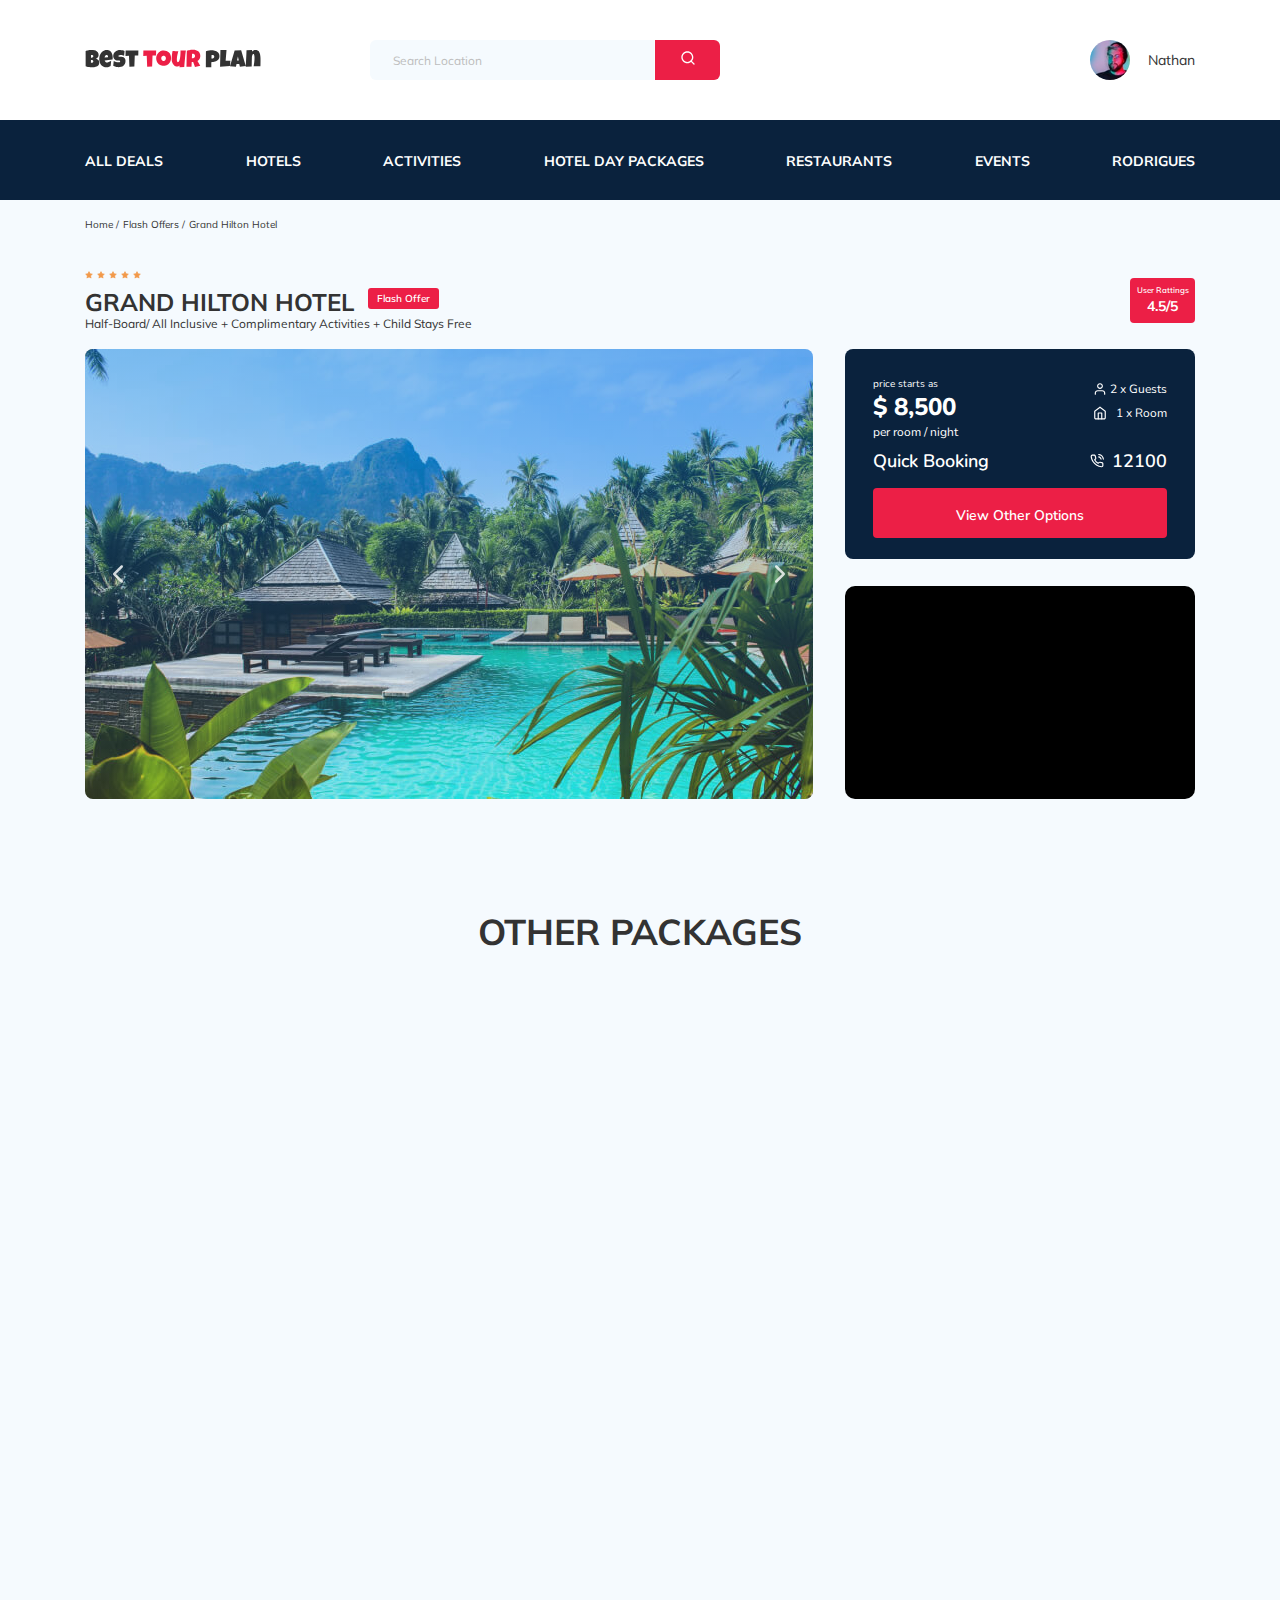
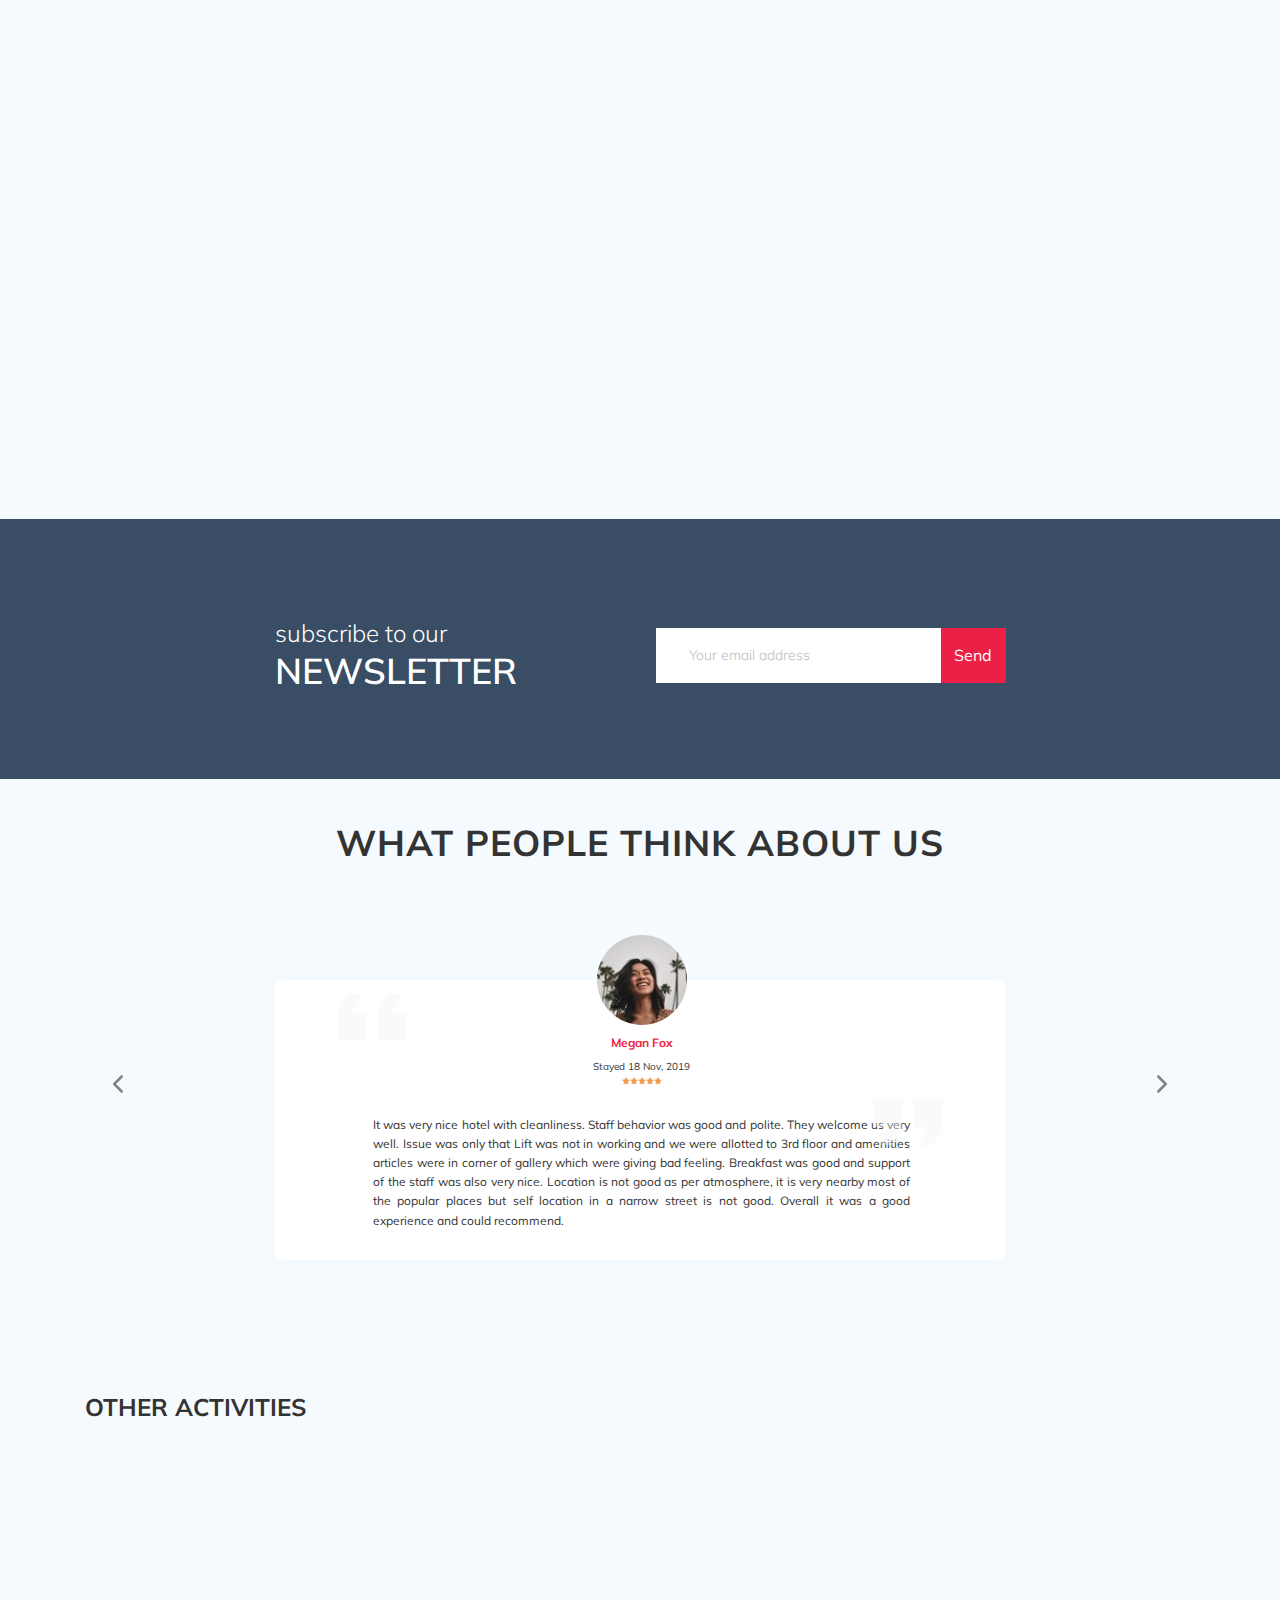
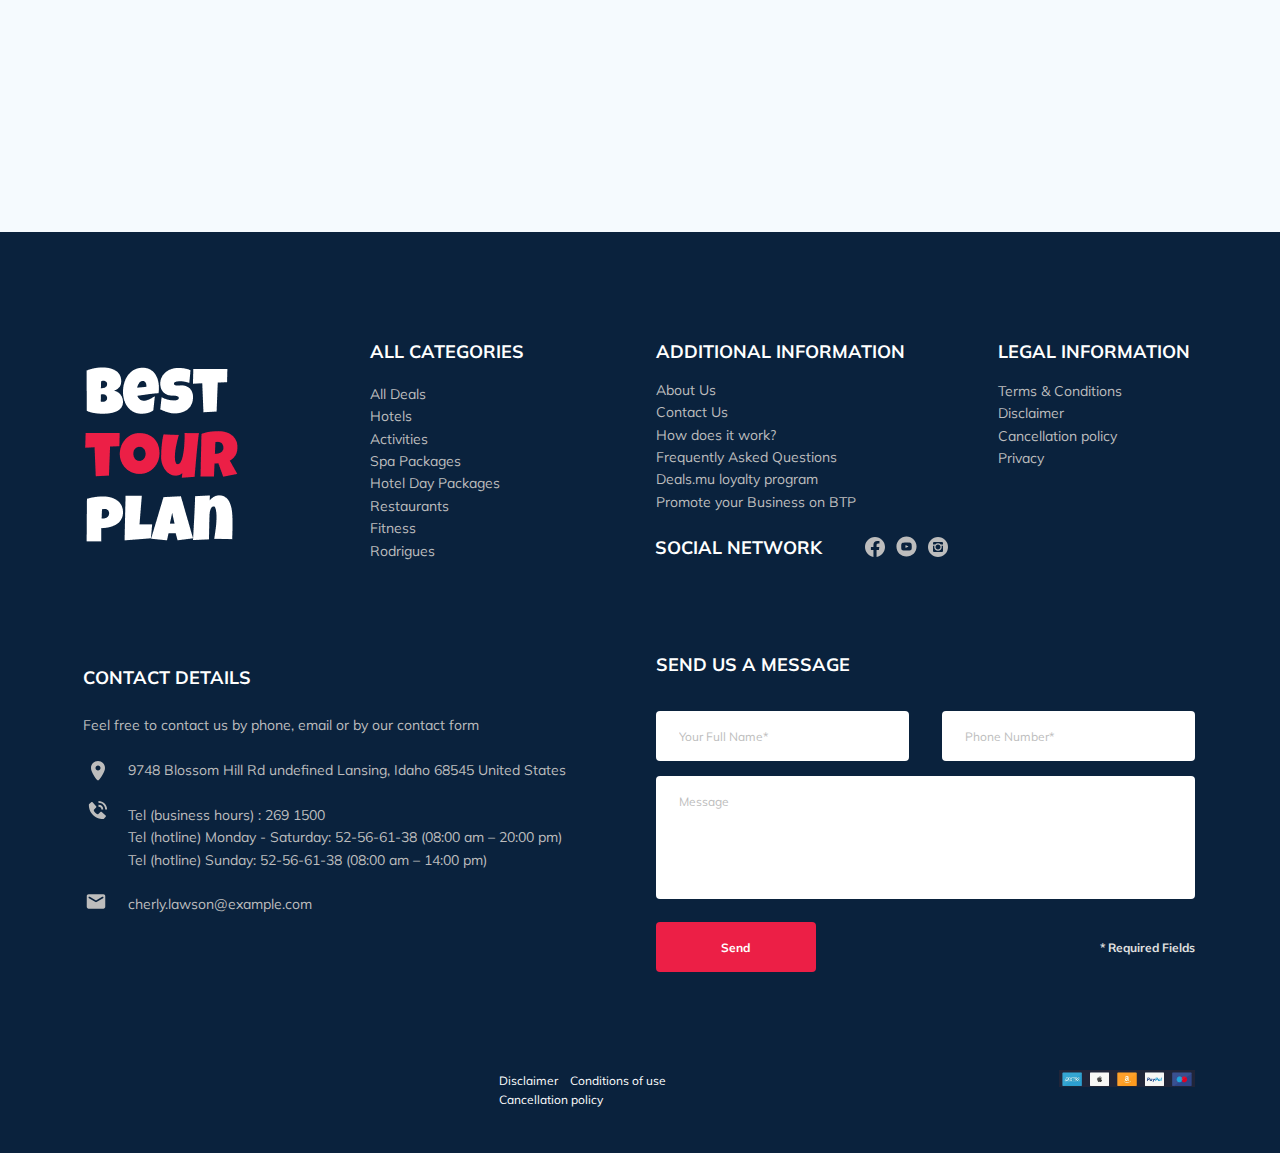
==== commit 5f91b670: "fix: some fix" ====
--- a/index.html
+++ b/index.html
@@ -1053,7 +1053,7 @@
                 <div class="footer__icon-wrapper">
                   <img
                     class="footer__icon footer__icon__map"
-                    src="img/map-pin.svg"
+                    src="img/geo.svg"
                     alt="Icon: Map"
                   />
                 </div>
--- a/css/style.css
+++ b/css/style.css
@@ -1 +1 @@
-*{box-sizing:border-box}body{font-family:'Mulish', sans-serif;color:#333;background-color:#F5FAFE}.container{max-width:1110px;margin:auto}img{max-width:100%}.input{background-color:#fff;border-radius:4px;border:none;padding:23px;height:50px;color:#000}.input::placeholder{color:#BDBDBD}.message{background-color:#fff;border-radius:4px;border:none;padding:18px 23px}.button{min-width:160px;min-height:50px;padding:18px;background-color:#EC1F46;color:#fff;border-radius:4px;border:none;outline:none;cursor:pointer}.invalid{color:#EC1F46;border-bottom:1px solid #EC1F46}/*! normalize.css v8.0.1 | MIT License | github.com/necolas/normalize.css */html{line-height:1.15;-webkit-text-size-adjust:100%}body{margin:0}main{display:block}h1{font-size:2em;margin:0.67em 0}hr{box-sizing:content-box;height:0;overflow:visible}pre{font-family:monospace, monospace;font-size:1em}a{background-color:transparent}abbr[title]{border-bottom:none;text-decoration:underline;text-decoration:underline dotted}b,strong{font-weight:bolder}code,kbd,samp{font-family:monospace, monospace;font-size:1em}small{font-size:80%}sub,sup{font-size:75%;line-height:0;position:relative;vertical-align:baseline}sub{bottom:-0.25em}sup{top:-0.5em}img{border-style:none}button,input,optgroup,select,textarea{font-family:inherit;font-size:100%;line-height:1.15;margin:0}button,input{overflow:visible}button,select{text-transform:none}button,[type="button"],[type="reset"],[type="submit"]{-webkit-appearance:button}button::-moz-focus-inner,[type="button"]::-moz-focus-inner,[type="reset"]::-moz-focus-inner,[type="submit"]::-moz-focus-inner{border-style:none;padding:0}button:-moz-focusring,[type="button"]:-moz-focusring,[type="reset"]:-moz-focusring,[type="submit"]:-moz-focusring{outline:1px dotted ButtonText}fieldset{padding:0.35em 0.75em 0.625em}legend{box-sizing:border-box;color:inherit;display:table;max-width:100%;padding:0;white-space:normal}progress{vertical-align:baseline}textarea{overflow:auto}[type="checkbox"],[type="radio"]{box-sizing:border-box;padding:0}[type="number"]::-webkit-inner-spin-button,[type="number"]::-webkit-outer-spin-button{height:auto}[type="search"]{-webkit-appearance:textfield;outline-offset:-2px}[type="search"]::-webkit-search-decoration{-webkit-appearance:none}::-webkit-file-upload-button{-webkit-appearance:button;font:inherit}details{display:block}summary{display:list-item}template{display:none}[hidden]{display:none}.navbar{background-color:#fff}.navbar-top{display:flex;align-items:center;justify-content:space-between;padding-top:40px;padding-bottom:40px}.navbar-top__menu-button{display:none}.navbar__search{margin:auto;margin-left:108px}.navbar-bottom{background-color:#0A223D}.navbar-menu{list-style-type:none;margin:0;padding:31px 0;display:flex;align-items:center;justify-content:space-between;text-decoration:none;color:#fff}.navbar-menu__link{color:inherit;text-decoration:none;text-transform:uppercase;font-size:14px;line-height:18px;font-weight:700}.navbar-menu__item--mobile--visible,.navbar-menu__user--mobile--visible{display:none}.logo{width:177px}.search{display:flex;position:relative;overflow:hidden;height:40px;border-radius:6px}.search__input{width:350px;height:100%;padding-left:23px;padding-right:75px;background-color:#F5FAFE;border:none;font-style:normal;font-weight:normal;font-size:12px;line-height:15px;color:#0A223D}.search__input::placeholder{color:#BDBDBD}.search__button{position:absolute;top:0;right:0;width:65px;height:100%;border:none;background-color:#EC1F46;cursor:pointer;box-shadow:inset 0 0 20px rgba(255,255,255,0);outline:1px solid;outline-color:rgba(255,255,255,0.5);outline-offset:0px;text-shadow:none;transition:all 1250ms cubic-bezier(0.19, 1, 0.22, 1)}.search__button:hover{box-shadow:inset 0 0 20px rgba(255,255,255,0.5),0 0 20px rgba(255,255,255,0.2);outline-color:rgba(255,255,255,0);outline-offset:15px;text-shadow:1px 1px 2px #427388}.user{display:flex;align-items:center;text-decoration:none}.user__avatar{width:40px;height:40px;border-radius:50%;object-fit:cover}.user__name{font-size:14px;line-height:18px;color:#333;margin-left:18px}.breadcrump{margin-bottom:15px}.breadcrump-list{list-style:none;display:flex;align-items:center;padding:18px 0;margin:0}.breadcrump-list__item{font-size:10px;line-height:13px}.breadcrump-list__item:not(:last-child)::after{content:'/';margin-right:4px}.breadcrump-list__link{text-decoration:none;color:inherit}.hotel{padding-bottom:70px}.hotel-info{display:flex;align-items:center;justify-content:space-between;padding-bottom:13px}.hotel-info__offer{margin-left:14px;margin-top:4px}.hotel-info__name{margin-top:4px;margin-bottom:-6px}.hotel-info__description{margin:5px 0}.hotel-info__message{margin-bottom:10px}.hotel-name{font-size:24px;line-height:30px;font-weight:700}.hotel-name__subscribe{margin-bottom:10px}.hotel-wrapper{display:flex;flex-wrap:wrap;align-items:center}.hotel-description{font-size:12px;line-height:15px}.hotel-description__message,.hotel-description__subscribe{font-size:14px;margin-bottom:15px}.hotel-grid{display:flex;justify-content:space-between}.hotel-right{display:flex;flex-direction:column;justify-content:space-between}.hotel-slider{width:728px;height:450px;margin-left:0}.hotel-slider__item{width:100%;height:100%;position:relative;border-radius:8px;overflow:hidden}.hotel-slider__item::after{content:'';position:absolute;width:100%;height:100%;top:0;bottom:0;left:0;right:0;background:linear-gradient(180deg, rgba(0,122,223,0.48) 0%, rgba(255,255,255,0.128) 100%);z-index:10}.hotel-slider__button{position:absolute;top:50%;transform:translateY(-50%);z-index:99;width:30px;height:30px;border:none;cursor:pointer;outline:none;background-repeat:no-repeat;background-position:center;background-size:10px;background-color:transparent}.hotel-slider__button--next{right:18px;background-image:url(../img/arrow-next.svg)}.hotel-slider__button--prev{left:18px;background-image:url(../img/arrow-prev.svg)}.back-link{border:none;cursor:pointer;outline:none;background-color:#EC1F46;color:#fff;padding:15px;border-radius:4px;margin-top:10px;display:block;max-width:110px;text-align:center;text-decoration:none;font-style:normal;font-weight:bold;font-size:12px;line-height:15px}.stars{width:100%}.offer{font-weight:600;font-size:10px;line-height:13px;padding:4px 9px;background-color:#EC1F46;border-radius:3px;color:#fff}.rating{max-width:65px;min-height:45px;text-align:center;color:#fff;background-color:#EC1F46;border-radius:4px}.rating__text{font-size:8px;line-height:10px;font-weight:600}.rating__counter{font-size:14px;line-height:18px;font-weight:700}.booking{font-family:Nunito;background-color:#0A223D;color:#fff;border-radius:8px;width:100%;height:210px;padding:28px}.booking__info{display:flex;justify-content:space-between;margin-bottom:9px}.booking__price{display:flex;flex-direction:column}.booking__start{font-style:normal;font-weight:normal;font-size:10px;line-height:14px}.booking__pricetag{font-style:normal;font-weight:800;font-size:24px;line-height:33px}.booking__per-room{font-style:normal;font-weight:normal;font-size:12px;line-height:16px}.booking__room{margin-top:4px}.booking__text{font-weight:normal;font-size:12px;line-height:16px;display:flex;align-items:center;justify-content:space-between;margin-bottom:8px}.booking__description{margin-left:9px}.booking__call-center{display:flex;align-items:center;justify-content:space-between;margin-bottom:14px}.booking__heading{font-weight:600;font-size:18px;line-height:25px}.booking__number{display:flex;align-items:center;justify-content:space-between;color:inherit;text-decoration:none;font-weight:600;font-size:18px;line-height:25px}.booking__num{margin-left:8px}.booking__button{width:100%;font-weight:600;font-size:14px;line-height:19px;border-radius:4px;background-color:#EC1F46;color:#fff;height:45px;border:none;cursor:pointer;outline:none}.map{width:350px;height:213px;overflow:hidden;border-radius:10px;background-color:#000}.map-google{width:100%}.packages{padding:40px 0 50px 0;margin-bottom:20px}.packages__title{font-style:normal;font-weight:bold;font-size:36px;line-height:45px;text-align:center;text-transform:uppercase;margin-top:0;margin-bottom:65px}.packages-wrapper{display:grid;grid-template-columns:1fr 1fr 1fr;column-gap:30px;row-gap:30px}.packages-card{background-color:#0A223D;color:#fff;height:500px;border-radius:8px;position:relative;overflow:hidden}.packages-card__stars__item{margin-right:-3px}.packages-card__offer{position:absolute;text-align:center;background-color:#EC1F46;color:#fff;padding:0 9px 4px 9px;top:26px;border-radius:0px 4px 4px 0px;min-width:60px}.packages-card__offer__text{font-style:normal;font-weight:600;font-size:8px;line-height:10px}.packages-card__image{height:250px;width:100%;object-fit:cover;border-radius:8px 8px 0px 0px}.packages-card__stars{margin-bottom:0}.packages-card__icon{margin-right:12px}.packages-card__old-price{text-decoration:line-through;font-style:normal;font-weight:normal;font-size:14px;line-height:18px;margin-bottom:5px}.packages-card__new-price{font-style:normal;font-weight:bold;font-size:24px;line-height:30px}.packages-card__info{padding:27px 21px 20px 32px;display:flex;flex-direction:column;justify-content:space-between}.packages-card__info__title{font-style:normal;font-weight:bold;font-size:18px;line-height:23px;margin-bottom:23px}.packages-card__info__text{font-style:normal;font-weight:normal;font-size:14px;line-height:22px;margin-bottom:40px}.packages-card__info__room{margin-bottom:0px}.packages-card__info__room-text{margin-bottom:10px;font-style:normal;font-weight:normal;font-size:12px;line-height:15px}.packages-card__info__price{display:flex;flex-direction:column}.packages-card__info__bottom{display:flex;justify-content:space-between;margin-top:13px}.packages-card__info__button{font-family:Nunito;font-style:normal;font-weight:600;font-size:14px;line-height:19px;min-width:120px;max-height:40px;margin-top:13px;padding:11px 27px 10px 26px;background-color:#EC1F46;color:#fff;border-radius:4px;cursor:pointer;border:none;outline:none;box-shadow:inset 0 0 20px rgba(255,255,255,0);outline-color:rgba(255,255,255,0.5);outline-offset:0px;text-shadow:none;transition:all 1250ms cubic-bezier(0.19, 1, 0.22, 1)}.packages-card__info__button:hover{box-shadow:inset 0 0 20px rgba(255,255,255,0.5),0 0 20px rgba(255,255,255,0.2);outline-color:rgba(255,255,255,0);outline-offset:15px;text-shadow:1px 1px 2px #427388}.main-package{grid-column-start:1;grid-column-end:3;display:flex}.main-package__description{margin-top:-15px}.main-package__offer{position:absolute;text-align:center;background-color:#EC1F46;color:#fff;padding:9px 16px;top:26px;min-width:95px}.main-package__offer__text{font-style:normal;font-weight:600;font-size:12px;line-height:15px}.main-package__image{width:366px;border-radius:8px 0px 0px 8px}.main-package__info{padding:37px 21px 32px 44px;display:flex;flex-direction:column;justify-content:space-between}.main-package__info__title{margin-bottom:13px}.newsletter{position:relative;padding:79px 0 87px 0;height:260px;background:transparent}.newsletter::before{content:'';position:absolute;top:0;left:0;right:0;bottom:0;width:100%;height:100%;background-color:rgba(10,34,61,0.8)}.newsletter-wrapper{display:flex;position:relative;max-width:731px;margin:auto;align-items:center;justify-content:space-between}.newsletter-title{color:#fff;font-style:normal;font-weight:300;font-size:24px;line-height:30px}.newsletter-title__strong{display:block;font-weight:600;font-size:36px;line-height:45px;text-transform:uppercase}.subscribe{position:relative;width:350px;height:55px;border-radius:4px;outline:none}.subscribe__input{width:100%;height:100%;border:none;padding-left:33px;padding-right:75px;font-style:normal;font-weight:300;font-size:14px;line-height:18px;color:#0A223D}.subscribe__input::placeholder{color:#BDBDBD}.subscribe__button{position:absolute;min-width:65px;max-width:150px;cursor:pointer;right:0;top:0;height:100%;border:none;background-color:#EC1F46;color:#fff;box-shadow:inset 0 0 20px rgba(255,255,255,0);outline-color:rgba(255,255,255,0.5);outline-offset:0px;text-shadow:none;transition:all 1250ms cubic-bezier(0.19, 1, 0.22, 1)}.subscribe__button:hover{box-shadow:inset 0 0 20px rgba(255,255,255,0.5),0 0 20px rgba(255,255,255,0.2);outline-color:rgba(255,255,255,0);outline-offset:15px;text-shadow:1px 1px 2px #427388}.reviews{padding:11px 0 52px 0}.reviews__title{font-style:normal;font-weight:bold;font-size:36px;line-height:45px;text-align:center;text-transform:uppercase;letter-spacing:1px;margin-bottom:70px}.reviews-slider__item{position:relative;display:flex;flex-direction:column;align-items:center;max-width:730px;margin:45px auto 0;background-color:#fff;border-radius:8px;padding:0 65px 30px;padding-left:68px}.reviews-slider__item::before{content:'';background-image:url(../img/quote-left.svg);background-repeat:no-repeat;left:62px;top:13px;width:70px;height:47px;position:absolute}.reviews-slider__item::after{content:'';background-image:url(../img/quote-right.svg);background-repeat:no-repeat;right:62px;top:118px;width:70px;height:47px;position:absolute}.reviews-slider__button{position:absolute;top:46%;transform:translateY(-50%);width:30px;height:30px;cursor:pointer;background-repeat:no-repeat;background-size:10px;background-position:center;border:none;background-color:transparent;outline:none;z-index:99}.reviews-slider__button--prev{background-image:url(../img/arrow-prev-secondary.svg);left:18px}.reviews-slider__button--next{background-image:url(../img/arrow-next-secondary.svg);right:18px}.reviews-slider__profile{display:flex;flex-direction:column;align-items:center;margin-top:-45px;margin-bottom:30px}.reviews-slider__avatar{width:90px;height:90px;border-radius:50%;object-fit:cover;margin-bottom:-2px}.reviews-slider__username{font-style:normal;font-weight:bold;font-size:12px;line-height:15px;color:#EC1F46;margin-bottom:10px}.reviews-slider__date{font-style:normal;font-weight:normal;font-size:10px;line-height:13px;margin-bottom:4px}.reviews-slider__rating{display:flex;align-items:center}.reviews-slider__text{max-width:537px;margin:auto;font-style:normal;font-weight:normal;font-size:12px;line-height:160%;text-align:justify}.activities{padding:60px 0 98px 0}.activities__title{font-style:normal;font-weight:bold;font-size:24px;line-height:30px;text-transform:uppercase;margin-bottom:57px}.activities-wrapper{display:flex;justify-content:space-between}.card{position:relative;display:flex;flex-direction:column;align-items:flex-start;padding:24px 26px;width:255px;height:255px;border-radius:6px;overflow:hidden}.card::before{content:'';position:absolute;left:0;right:0;top:0;bottom:0;background:linear-gradient(179.83deg, rgba(196,196,196,0) 35.34%, #0A223D 99.85%);z-index:-1}.card__image{position:absolute;left:0;right:0;top:0;bottom:0;width:100%;height:100%;object-fit:cover;z-index:-2}.card__title{margin-top:auto;margin-bottom:18px;color:#fff;font-style:normal;font-weight:bold;font-size:16px;line-height:20px}.card__button{font-family:Nunito;font-style:normal;font-weight:600;font-size:12px;line-height:16px;background-color:#EC1F46;color:#fff;padding:7px 22px;border-radius:4px;cursor:pointer;border:none;box-shadow:inset 0 0 20px rgba(255,255,255,0);outline-color:rgba(255,255,255,0.5);outline-offset:0px;text-shadow:none;transition:all 1250ms cubic-bezier(0.19, 1, 0.22, 1)}.card__button:hover{box-shadow:inset 0 0 20px rgba(255,255,255,0.5),0 0 20px rgba(255,255,255,0.2);outline-color:rgba(255,255,255,0);outline-offset:15px;text-shadow:1px 1px 2px #427388}.footer{background-color:#0A223D;color:#fff;padding-top:108px;padding-bottom:46px}.footer-wrapper{display:grid;grid-template-columns:repeat(4, minmax(min-content, 1fr));grid-gap:20px;grid-auto-rows:minmax(40px, min-content);align-items:start;margin-bottom:95px}.footer__logo{width:166px;grid-row:1 / 3;align-self:center}.footer__categories{grid-row:1 / 4;margin-left:3px}.footer__legal{justify-self:end;margin-right:5px}.footer__social-links{display:flex;align-items:center;justify-content:space-between;min-width:83px}.footer__social-network{display:flex;align-content:center;grid-row:2 / 4;grid-column:span 2;margin-left:5px;margin-top:3px}.footer__contact-details{grid-column:span 2;margin-top:13px;margin-left:-2px}.footer__contact-form{grid-column:span 2;padding-left:6px}.footer-form{display:flex;justify-content:space-between;flex-wrap:wrap;align-items:center}.footer__text{color:#BDBDBD;margin-bottom:18px;margin-top:-10px;font-style:normal;font-weight:normal;font-size:14px;line-height:160%}.footer__text-wrapper{padding-top:5px}.footer__ul{padding:0;padding-top:4px;margin:0;list-style:none}.footer__title{font-style:normal;font-weight:bold;font-size:18px;line-height:23px;margin:0 0 16px 0;text-transform:uppercase}.footer__title__additional{margin-bottom:12px}.footer__title__legal{margin-bottom:13px}.footer__title--inline{margin:0 43px 0 0}.footer__title--mb-3{margin-bottom:35px}.footer__item{display:flex;align-items:flex-start;font-style:normal;font-weight:normal;font-size:14px;line-height:160%;color:#BDBDBD}.footer__item a{text-decoration:none;display:inline;color:inherit;margin:0;padding:0}.footer__item--mb-2{margin-bottom:10px}.footer__item__email{margin-top:22px}.footer__link{text-decoration:none;color:inherit}.footer__icon-wrapper{min-width:40px}.footer__input{width:100%;font-style:normal;font-weight:normal;font-size:12px;line-height:15px;color:#0A223D}.footer__input-group{flex-basis:47%;align-self:end}.footer__message{resize:none;height:123px;width:539px;flex-basis:100%;margin-top:15px;margin-bottom:23px;font-style:normal;font-weight:normal;font-size:12px;line-height:15px;color:#0A223D}.footer__message::placeholder{color:#BDBDBD}.footer__additional{margin-left:6px}.footer__button{height:50px;font-style:normal;font-weight:bold;font-size:12px;line-height:15px}.footer__info{font-style:normal;font-weight:bold;font-size:12px;line-height:15px;color:#E0E0E0}.footer__icon-wrapper{margin-right:5px;padding-left:3px}.footer__icon__map{width:24px}.footer__icon__phone{width:23px}.footer__icon__email{width:20px}.footer__bottom{display:flex;padding-top:3px}.footer__bottom-list{grid-column:3 / 6;margin-left:414px;margin-right:270px}.footer__bottom-link{color:#fff;margin-right:8px;text-decoration:none;font-style:normal;font-weight:normal;font-size:12px;line-height:15px}.footer__bottom-pay{width:136px;height:22px;object-fit:cover;justify-self:end;grid-column:6;padding-bottom:5px}.modal__overlay{position:fixed;top:0;left:0;right:0;bottom:0;background-color:rgba(0,143,223,0.39);z-index:100;visibility:hidden;opacity:0;transition:opacity 0.2s}.modal__overlay--visible{visibility:visible;opacity:1}.modal__dialog{position:fixed;top:50%;left:50%;padding:33px 88px;border-radius:8px;background-color:#0A223D;color:#fff;z-index:101;max-width:478px;transform:translate(-50%, -50%);visibility:hidden;opacity:0;transition:opacity 0.2s}.modal__dialog--visible{visibility:visible;opacity:1}.modal__close{position:absolute;right:18px;top:17px;text-decoration:none;cursor:pointer}.modal__input{width:100%;margin-top:15px}.modal__message{width:100%;min-width:123px;min-height:123px;resize:none;margin-top:15px}.modal__button{margin-top:15px}.modal__info{font-style:normal;font-weight:bold;font-size:12px;line-height:15px;color:#E0E0E0}.modal__title{font-style:normal;font-weight:bold;font-size:18px;line-height:23px;margin-bottom:15px;text-transform:uppercase;text-align:center}.modal-form{display:flex;justify-content:space-between;flex-wrap:wrap;align-items:center}@media (min-width: 993px){.button{box-shadow:inset 0 0 20px rgba(255,255,255,0);outline-color:rgba(255,255,255,0.5);outline-offset:0px;text-shadow:none;transition:all 1250ms cubic-bezier(0.19, 1, 0.22, 1)}.button:hover{box-shadow:inset 0 0 20px rgba(255,255,255,0.5),0 0 20px rgba(255,255,255,0.2);outline-color:rgba(255,255,255,0);outline-offset:15px;text-shadow:1px 1px 2px #427388}.navbar-menu__link{display:inline-block;line-height:1;text-decoration:none;cursor:pointer;position:relative}.navbar-menu__link::after{display:block;content:"";height:3px;width:0%;left:50%;position:absolute;background-color:#fff;-webkit-transition:width .3s ease-in-out;-moz--transition:width .3s ease-in-out;transition:width .3s ease-in-out;transform:translateX(-50%);margin-top:3px}.navbar-menu__link:hover::after,.navbar-menu__link:focus::after{width:100%}.footer__link{display:inline-block;line-height:0,5;text-decoration:none;cursor:pointer;position:relative}.footer__link::after{display:block;content:"";height:1px;width:0%;left:50%;position:absolute;background-color:#fff;-webkit-transition:width .3s ease-in-out;-moz--transition:width .3s ease-in-out;transition:width .3s ease-in-out;transform:translateX(-50%)}.footer__link:hover::after,.footer__link:focus::after{width:100%}.footer__bottom-link{display:inline-block;line-height:0,5;text-decoration:none;cursor:pointer;position:relative}.footer__bottom-link::after{display:block;content:"";height:1px;width:0%;left:50%;position:absolute;background-color:#fff;-webkit-transition:width .3s ease-in-out;-moz--transition:width .3s ease-in-out;transition:width .3s ease-in-out;transform:translateX(-50%)}.footer__bottom-link:hover::after,.footer__bottom-link:focus::after{width:100%}.footer__item a{display:inline-block;line-height:0,5;text-decoration:none;cursor:pointer;position:relative}.footer__item a::after{display:block;content:"";height:1px;width:0%;left:50%;position:absolute;background-color:#fff;-webkit-transition:width .3s ease-in-out;-moz--transition:width .3s ease-in-out;transition:width .3s ease-in-out;transform:translateX(-50%)}.footer__item a:hover::after,.footer__item a:focus::after{width:100%}}@media (max-width: 1200px){.container{max-width:960px}.invalid{font-size:14px}.hotel__slider{width:590px}.hotel-slider__image{width:100%;height:100%;object-fit:cover}.card{width:230px;height:230px}.packages-card__info__text{margin-bottom:35px}.main-package__info{padding:20px 20px 30px 20px}.main-package__image{min-width:50%}.footer-wrapper{margin-bottom:56px}.footer__input{flex-basis:100%}.footer__bottom{display:flex;justify-content:space-between}.footer__bottom-list{margin-left:0}}@media (max-width: 992px){.container,.newsletter-wrapper{max-width:700px}.navbar-top{padding-top:30px;padding-bottom:30px}.navbar__search{margin-left:48px}.navbar-menu{padding:22px 14px}.navbar-menu__link{font-size:12px;line-height:15px}.logo{width:133px}.search__input{width:340px}.hotel-grid{flex-direction:column}.hotel__slider{margin-bottom:30px}.hotel-right{flex-direction:row}.hotel-slider{width:100%}.booking{width:340px;padding-left:23px;padding-top:30px;padding-right:23px}.booking__icon{margin-right:8px}.booking__pricetag{margin-bottom:-4px}.booking__button{padding-top:16px}.map{width:340px}.reviews-slider__item{max-width:580px}.reviews__title{font-size:30px;line-height:38px;margin-bottom:50px}.activities-wrapper{flex-wrap:wrap}.activities__card{margin-bottom:20px}.card{width:340px;height:250px}.packages-card__info__text{flex-basis:60%;margin-bottom:5px;font-style:normal;font-weight:normal;font-size:12px;line-height:20px}.packages__title{font-size:32px;margin-bottom:60px}.packages-wrapper{grid-template-columns:1fr 1fr;column-gap:20px;row-gap:20px}.main-package{flex-direction:column}.main-package__description{display:flex;justify-content:space-between;margin-top:0}.main-package__info{padding:5px 21px 30px 25px}.main-package__info__title{margin-bottom:5px}.main-package-card{flex-direction:column;grid-column-start:1;grid-column-end:-1}.main-package-card__info{padding:5px 23px 0 27px}.main-package__image{border-radius:8px 8px 0px 0px;width:100%;height:250px;object-fit:cover}.newsletter{padding-top:72px}.reviews{padding-top:15px}.reviews__title{letter-spacing:0}.reviews-slider__button--prev{top:50%;left:0}.reviews-slider__button--next{top:50%;right:0}.activities{padding:51px 0}.activities__card-two{margin-bottom:27px}.card__title{width:200px}.footer{padding-top:73px;padding-right:2px}.footer-wrapper{grid-template-columns:repeat(6, 1fr);grid-gap:40px}.footer__input{flex-basis:49%}.footer__logo{width:96px;height:120px;grid-row:1 / 2;grid-column:span 2}.footer__social-network{grid-row:1 / 2;grid-column:span 7;align-self:center}.footer__title--inline{margin-left:28px}.footer__title--mb-3{margin-bottom:35px}.footer__categories{grid-row:2 / 3;grid-column:span 4}.footer__legal{grid-column:8;margin-right:-30px}.footer__additional{grid-column:span 3;margin-left:-105px}.footer__contact-details{grid-row:3;grid-column:span 5;margin-top:24px;width:539px;padding-left:3px;margin-top:18px}.footer__contact-form{grid-row:4;grid-column:span 6;width:539px;margin-top:9px;margin-bottom:5px;padding-left:0}.footer__text{font-style:normal;font-weight:normal;font-size:14px;line-height:160%}.footer__icon-wrapper{margin-left:0px}.footer__item--mb-2{margin-bottom:9px}.footer__item__email{margin-top:22px}.footer-form{padding-top:0px;padding-left:2px}.footer__input-group{flex-basis:47%}.footer__message{margin-bottom:21px}.footer__bottom{margin-top:-5px;padding-left:3px;height:9px}.footer__bottom-link{margin-right:8px}.modal__dialog{padding:30px 60px}}@media (max-width: 767px){.container{max-width:576px;width:92%}.logo{width:99px}body{padding-top:78px}.navbar--mobile--fixed{position:fixed;left:0;top:0;right:0;z-index:99}.navbar__user--mobile--hidden,.navbar__search--mobile--hidden{display:none}.navbar__user--mobile--visible,.navbar__search--mobile--visible{display:flex;margin:auto}.navbar__user{flex-direction:column;justify-content:center}.navbar-bottom{display:none;position:fixed;left:0;right:0;bottom:0;top:72px;padding-top:30px}.navbar-bottom--visible{display:block;overflow:scroll}.navbar-menu{flex-direction:column}.navbar-menu__item{margin-bottom:20px}.navbar-menu__item--mobile--visible{display:block}.navbar-top{padding-top:28px;padding-bottom:28px}.menu-button{display:flex;height:11px;width:16px;padding:0;align-items:center;justify-content:space-between;flex-direction:column;background-color:#fff;border:none;cursor:pointer}.menu-button__line{width:16px;height:1px;background-color:#333}.user__name--light{color:#fff;margin-left:0;margin-top:10px}.stars{flex-basis:auto;width:auto}.hotel{padding-top:0}.hotel-name{flex-basis:100%;padding-top:5px}.hotel-wrapper{justify-content:space-between}.hotel-info__text{width:100%}.hotel-info__name{margin-top:10px}.hotel-info__rating{display:none}.hotel-info__offer{order:-1;margin-left:0}.breadcrump{margin-bottom:0}.hotel-right{flex-direction:column;min-height:450px}.hotel-slider{height:350px}.booking{width:100%}.map{width:100%}.newsletter{padding:35px 0 87px 0}.newsletter-wrapper{flex-direction:column;max-width:576px;width:92%;align-items:flex-start}.reviews-slider__item{padding:0 30px 30px}.reviews-slider__item::after,.reviews-slider__item::before{display:none}.reviews-slider__button{top:32px}.reviews-slider__button--prev{margin-left:-65px;left:50%;transform:translate(-50%, 0)}.reviews-slider__button--next{right:50%;margin-right:-65px;transform:translate(50%, 0)}.activities{padding-top:40px;padding-bottom:60px}.card{width:48%;height:255px}.packages__title{font-size:24px;margin-bottom:30px}.packages-wrapper{grid-template-columns:1fr;column-gap:20px;row-gap:20px}.packages-card{flex-direction:column}.packages-card__info{padding:25px 25px 20px 25px}.packages-card__info__room{margin-bottom:15px}.packages-card__info__text{display:none}.packages-card__image{height:250px}.main-package{grid-column-start:1;grid-column-end:-1}.main-package__info{padding:18px 25px 20px 25px}.main-package__info__title{margin-bottom:10px}.footer__categories{grid-column:span 2}.footer__additional{grid-column:span 2;margin-left:0}.footer__social-network{grid-column:span 4;margin-left:-50px}.footer__legal{grid-column:span 2}.footer__input{margin-top:15px}.footer__input-group{flex-basis:100%}.footer__bottom{font-size:10px}.footer__bottom-list{margin-right:0;margin-left:0}.footer__bottom-link{margin-right:5px}.modal__dialog{padding:30px 40px;width:80%}.modal-form{display:grid;justify-content:center;grid-template-columns:90%}.modal__button{grid-row:10}.modal__info{grid-row:9;margin-bottom:15px}}@media (max-width: 576px){.logo{width:99px}.slider{height:250px}.hotel__slider{margin-bottom:20px}.hotel-slider{height:250px}.newsletter{padding:20px 0 83px 0}.newsletter__title{margin-bottom:37px}.subscribe{width:100%}.reviews{padding-bottom:0px}.reviews__title{font-size:18px;line-height:23px;margin-bottom:42px}.card{width:100%}.footer-wrapper{grid-template-columns:1fr}.footer__logo{grid-row:1;grid-column:1}.footer__social-network{flex-direction:column;grid-row:2;grid-column:1;width:100%;margin-left:0}.footer__social-links{justify-content:start}.footer__title--inline{margin-bottom:20px;margin-left:0}.footer__link{margin-right:10px}.footer__additional{grid-row:4;grid-column:1}.footer__categories{grid-row:5;grid-column:1}.footer__legal{grid-row:3;grid-column:1;justify-self:start}.footer__contact-details{grid-row:6;grid-column:1;width:100%}.footer__contact-form{grid-row:7;grid-column:1;width:100%}.footer__contact-form__info{grid-row:8;grid-column:1}.footer__message{width:100%;margin-bottom:0}.footer-form{display:grid;grid-template-columns:100%}.footer__button{max-width:fit-content}.footer__info{grid-row:4;margin-top:15px;margin-bottom:15px}.footer__bottom{flex-direction:column}.footer__bottom-list{margin-bottom:10px}.invalid{font-size:12px}.modal__dialog{width:80%}.modal-form{grid-template-columns:90%}}@media (max-width: 450px){.container{width:87%}.navbar-menu__item--mobile--visible{width:100%}}@media (max-width: 350px){.search__input-group{width:100%}.modal-form{grid-template-columns:100%}}@media (max-width: 340px){.hotel-slider{height:179px}.reviews__title{width:245px;margin:auto;margin-bottom:42px}.modal__dialog{width:90%}}@media (max-width: 320px){.container{width:87%}.navbar-top{padding-top:23px}.navbar-top__menu-button{padding-right:0px;margin-top:7px}.breadcrump{margin-top:-6px}.stars{padding-right:15px}.hotel-right{height:403px;min-height:0px}.hotel-star{margin-right:-2px}.hotel-info{padding-bottom:32px}.hotel-info__name{margin-top:6px}.booking{margin-bottom:22px;padding:22px}.booking__info{padding-top:7px}.booking__price{margin-bottom:0}.booking__pricetag{margin-bottom:-4px}.booking__call-center{margin-bottom:14px}.newsletter{height:319px;padding:58px 0px 83px 0px}.newsletter__title{font-style:normal;font-weight:300;font-size:20px;line-height:25px;padding-left:6px}.newsletter-title__strong{font-weight:600;font-size:30px;line-height:38px;margin-top:5px}.newsletter__subscribe{padding-left:5px;padding-right:10px}.newsletter__button{margin-right:8px;font-style:normal;font-weight:bold;font-size:12px;line-height:15px}.subscribe__button{font-style:normal;font-weight:bold;font-size:12px;line-height:15px;padding-right:4px;margin-right:8px}.subscribe__input{padding-left:23px}.reviews{padding-top:39px}.reviews__title{letter-spacing:0px}.reviews-slider__text{width:219px;text-align:left}.reviews-slider__button--prev{left:41%}.reviews-slider__button--next{right:42%}.activities{padding-top:82px;padding-bottom:40px}.activities__title{font-weight:bold;font-size:18px;line-height:23px;margin-bottom:35px}.activities-wrapper{width:100%}.activities__card-one{order:0}.activities__card-two{margin-bottom:20px;order:2}.activities__card-three{order:1;margin-bottom:29px}.activities__card-four{order:3}.footer{padding-top:69px;padding-right:100px}.footer__ul{width:100%;padding-top:2px}.footer__logo{padding-left:5px;margin-bottom:-11px}.footer__social-network{margin-bottom:-12px;padding-left:7px}.footer__social-links{padding-left:4px}.footer__legal{padding-left:6px;margin-bottom:-10px;margin-top:2px}.footer__categories{margin-top:-10px;margin-left:7px}.footer__additional{padding-left:8px}.footer__title-cat{margin-bottom:19px}.footer__title--mb-3{margin-bottom:33px}.footer__contact-details{margin-top:0;margin-left:1px;width:280px}.footer__contact-form{margin-top:-2px;margin-bottom:4px;padding-left:5px}.footer__text{font-style:normal;font-weight:normal;font-size:14px;line-height:160%}.footer__item--mb-2{margin-bottom:20px}.footer__icon__phone{margin-top:4px}.footer__icon__email{margin-left:2px}.footer__icon-wrapper{margin-right:-9px;margin-left:1px;padding-left:0;padding-top:4px}.footer-form{margin-top:-35px;padding-left:0px;margin-right:-4px;margin-bottom:2px}.footer__button{font-style:normal;font-weight:bold;font-size:12px;line-height:15px}.footer-wrapper{margin-bottom:20px}.footer__bottom{padding-left:5px;margin-top:0;width:281px;height:28px}.footer__bottom-list{margin-bottom:13px}.footer__bottom-link{margin-right:2px}}
+*{box-sizing:border-box}body{font-family:'Mulish', sans-serif;color:#333;background-color:#F5FAFE}.container{max-width:1110px;margin:auto}img{max-width:100%}.input{background-color:#fff;border-radius:4px;border:none;padding:23px;height:50px;color:#000}.input::placeholder{color:#BDBDBD}.message{background-color:#fff;border-radius:4px;border:none;padding:18px 23px}.button{min-width:160px;min-height:50px;padding:18px;background-color:#EC1F46;color:#fff;border-radius:4px;border:none;outline:none;cursor:pointer}.invalid{color:#EC1F46;border-bottom:1px solid #EC1F46}/*! normalize.css v8.0.1 | MIT License | github.com/necolas/normalize.css */html{line-height:1.15;-webkit-text-size-adjust:100%}body{margin:0}main{display:block}h1{font-size:2em;margin:0.67em 0}hr{box-sizing:content-box;height:0;overflow:visible}pre{font-family:monospace, monospace;font-size:1em}a{background-color:transparent}abbr[title]{border-bottom:none;text-decoration:underline;text-decoration:underline dotted}b,strong{font-weight:bolder}code,kbd,samp{font-family:monospace, monospace;font-size:1em}small{font-size:80%}sub,sup{font-size:75%;line-height:0;position:relative;vertical-align:baseline}sub{bottom:-0.25em}sup{top:-0.5em}img{border-style:none}button,input,optgroup,select,textarea{font-family:inherit;font-size:100%;line-height:1.15;margin:0}button,input{overflow:visible}button,select{text-transform:none}button,[type="button"],[type="reset"],[type="submit"]{-webkit-appearance:button}button::-moz-focus-inner,[type="button"]::-moz-focus-inner,[type="reset"]::-moz-focus-inner,[type="submit"]::-moz-focus-inner{border-style:none;padding:0}button:-moz-focusring,[type="button"]:-moz-focusring,[type="reset"]:-moz-focusring,[type="submit"]:-moz-focusring{outline:1px dotted ButtonText}fieldset{padding:0.35em 0.75em 0.625em}legend{box-sizing:border-box;color:inherit;display:table;max-width:100%;padding:0;white-space:normal}progress{vertical-align:baseline}textarea{overflow:auto}[type="checkbox"],[type="radio"]{box-sizing:border-box;padding:0}[type="number"]::-webkit-inner-spin-button,[type="number"]::-webkit-outer-spin-button{height:auto}[type="search"]{-webkit-appearance:textfield;outline-offset:-2px}[type="search"]::-webkit-search-decoration{-webkit-appearance:none}::-webkit-file-upload-button{-webkit-appearance:button;font:inherit}details{display:block}summary{display:list-item}template{display:none}[hidden]{display:none}.navbar{background-color:#fff}.navbar-top{display:flex;align-items:center;justify-content:space-between;padding-top:40px;padding-bottom:40px}.navbar-top__menu-button{display:none}.navbar__search{margin:auto;margin-left:108px}.navbar-bottom{background-color:#0A223D}.navbar-menu{list-style-type:none;margin:0;padding:31px 0;display:flex;align-items:center;justify-content:space-between;text-decoration:none;color:#fff}.navbar-menu__link{color:inherit;text-decoration:none;text-transform:uppercase;font-size:14px;line-height:18px;font-weight:700}.navbar-menu__item--mobile--visible,.navbar-menu__user--mobile--visible{display:none}.logo{width:177px}.search{display:flex;position:relative;overflow:hidden;height:40px;border-radius:6px}.search__input{width:350px;height:100%;padding-left:23px;padding-right:75px;background-color:#F5FAFE;border:none;font-style:normal;font-weight:normal;font-size:12px;line-height:15px;color:#0A223D}.search__input::placeholder{color:#BDBDBD}.search__button{position:absolute;top:0;right:0;width:65px;height:100%;border:none;background-color:#EC1F46;cursor:pointer;box-shadow:inset 0 0 20px rgba(255,255,255,0);outline:1px solid;outline-color:rgba(255,255,255,0.5);outline-offset:0px;text-shadow:none;transition:all 1250ms cubic-bezier(0.19, 1, 0.22, 1)}.search__button:hover{box-shadow:inset 0 0 20px rgba(255,255,255,0.5),0 0 20px rgba(255,255,255,0.2);outline-color:rgba(255,255,255,0);outline-offset:15px;text-shadow:1px 1px 2px #427388}.user{display:flex;align-items:center;text-decoration:none}.user__avatar{width:40px;height:40px;border-radius:50%;object-fit:cover}.user__name{font-size:14px;line-height:18px;color:#333;margin-left:18px}.breadcrump{margin-bottom:15px}.breadcrump-list{list-style:none;display:flex;align-items:center;padding:18px 0;margin:0}.breadcrump-list__item{font-size:10px;line-height:13px}.breadcrump-list__item:not(:last-child)::after{content:'/';margin-right:4px}.breadcrump-list__link{text-decoration:none;color:inherit}.hotel{padding-bottom:70px}.hotel-info{display:flex;align-items:center;justify-content:space-between;padding-bottom:13px}.hotel-info__offer{margin-left:14px;margin-top:4px}.hotel-info__name{margin-top:4px;margin-bottom:-6px}.hotel-info__description{margin:5px 0}.hotel-info__message{margin-bottom:10px}.hotel-name{font-size:24px;line-height:30px;font-weight:700}.hotel-name__subscribe{margin-bottom:10px}.hotel-wrapper{display:flex;flex-wrap:wrap;align-items:center}.hotel-description{font-size:12px;line-height:15px}.hotel-description__message,.hotel-description__subscribe{font-size:14px;margin-bottom:15px}.hotel-grid{display:flex;justify-content:space-between}.hotel-right{display:flex;flex-direction:column;justify-content:space-between}.hotel-slider{width:728px;height:450px;margin-left:0}.hotel-slider__item{width:100%;height:100%;position:relative;border-radius:8px;overflow:hidden}.hotel-slider__item::after{content:'';position:absolute;width:100%;height:100%;top:0;bottom:0;left:0;right:0;background:linear-gradient(180deg, rgba(0,122,223,0.48) 0%, rgba(255,255,255,0.128) 100%);z-index:10}.hotel-slider__button{position:absolute;top:50%;transform:translateY(-50%);z-index:99;width:30px;height:30px;border:none;cursor:pointer;outline:none;background-repeat:no-repeat;background-position:center;background-size:10px;background-color:transparent}.hotel-slider__button--next{right:18px;background-image:url(../img/arrow-next.svg)}.hotel-slider__button--prev{left:18px;background-image:url(../img/arrow-prev.svg)}.back-link{border:none;cursor:pointer;outline:none;background-color:#EC1F46;color:#fff;padding:15px;border-radius:4px;margin-top:10px;display:block;max-width:110px;text-align:center;text-decoration:none;font-style:normal;font-weight:bold;font-size:12px;line-height:15px}.stars{width:100%}.offer{font-weight:600;font-size:10px;line-height:13px;padding:4px 9px;background-color:#EC1F46;border-radius:3px;color:#fff}.rating{max-width:65px;min-height:45px;text-align:center;color:#fff;background-color:#EC1F46;border-radius:4px}.rating__text{font-size:8px;line-height:10px;font-weight:600}.rating__counter{font-size:14px;line-height:18px;font-weight:700}.booking{font-family:Nunito;background-color:#0A223D;color:#fff;border-radius:8px;width:100%;height:210px;padding:28px}.booking__info{display:flex;justify-content:space-between;margin-bottom:9px}.booking__price{display:flex;flex-direction:column}.booking__start{font-style:normal;font-weight:normal;font-size:10px;line-height:14px}.booking__pricetag{font-style:normal;font-weight:800;font-size:24px;line-height:33px}.booking__per-room{font-style:normal;font-weight:normal;font-size:12px;line-height:16px}.booking__room{margin-top:4px}.booking__text{font-weight:normal;font-size:12px;line-height:16px;display:flex;align-items:center;justify-content:space-between;margin-bottom:8px}.booking__description{margin-left:9px}.booking__call-center{display:flex;align-items:center;justify-content:space-between;margin-bottom:14px}.booking__heading{font-weight:600;font-size:18px;line-height:25px}.booking__number{display:flex;align-items:center;justify-content:space-between;color:inherit;text-decoration:none;font-weight:600;font-size:18px;line-height:25px}.booking__num{margin-left:8px}.booking__button{width:100%;font-weight:600;font-size:14px;line-height:19px;border-radius:4px;background-color:#EC1F46;color:#fff;height:45px;border:none;cursor:pointer;outline:none}.map{width:350px;height:213px;overflow:hidden;border-radius:10px;background-color:#000}.map-google{width:100%}.packages{padding:40px 0 50px 0;margin-bottom:20px}.packages__title{font-style:normal;font-weight:bold;font-size:36px;line-height:45px;text-align:center;text-transform:uppercase;margin-top:0;margin-bottom:65px}.packages-wrapper{display:grid;grid-template-columns:1fr 1fr 1fr;column-gap:30px;row-gap:30px}.packages-card{background-color:#0A223D;color:#fff;height:500px;border-radius:8px;position:relative;overflow:hidden}.packages-card__stars__item{margin-right:-3px}.packages-card__offer{position:absolute;text-align:center;background-color:#EC1F46;color:#fff;padding:0 9px 4px 9px;top:26px;border-radius:0px 4px 4px 0px;min-width:60px}.packages-card__offer__text{font-style:normal;font-weight:600;font-size:8px;line-height:10px}.packages-card__image{height:250px;width:100%;object-fit:cover;border-radius:8px 8px 0px 0px}.packages-card__stars{margin-bottom:0}.packages-card__icon{margin-right:12px}.packages-card__old-price{text-decoration:line-through;font-style:normal;font-weight:normal;font-size:14px;line-height:18px;margin-bottom:5px}.packages-card__new-price{font-style:normal;font-weight:bold;font-size:24px;line-height:30px}.packages-card__info{padding:27px 21px 20px 32px;display:flex;flex-direction:column;justify-content:space-between}.packages-card__info__title{font-style:normal;font-weight:bold;font-size:18px;line-height:23px;margin-bottom:23px}.packages-card__info__text{font-style:normal;font-weight:normal;font-size:14px;line-height:22px;margin-bottom:40px}.packages-card__info__room{margin-bottom:0px}.packages-card__info__room-text{margin-bottom:10px;font-style:normal;font-weight:normal;font-size:12px;line-height:15px}.packages-card__info__price{display:flex;flex-direction:column}.packages-card__info__bottom{display:flex;justify-content:space-between;margin-top:13px}.packages-card__info__button{font-family:Nunito;font-style:normal;font-weight:600;font-size:14px;line-height:19px;min-width:120px;max-height:40px;margin-top:13px;padding:11px 27px 10px 26px;background-color:#EC1F46;color:#fff;border-radius:4px;cursor:pointer;border:none;outline:none;box-shadow:inset 0 0 20px rgba(255,255,255,0);outline-color:rgba(255,255,255,0.5);outline-offset:0px;text-shadow:none;transition:all 1250ms cubic-bezier(0.19, 1, 0.22, 1)}.packages-card__info__button:hover{box-shadow:inset 0 0 20px rgba(255,255,255,0.5),0 0 20px rgba(255,255,255,0.2);outline-color:rgba(255,255,255,0);outline-offset:15px;text-shadow:1px 1px 2px #427388}.main-package{grid-column-start:1;grid-column-end:3;display:flex}.main-package__description{margin-top:-15px}.main-package__offer{position:absolute;text-align:center;background-color:#EC1F46;color:#fff;padding:9px 16px;top:26px;min-width:95px}.main-package__offer__text{font-style:normal;font-weight:600;font-size:12px;line-height:15px}.main-package__image{width:366px;border-radius:8px 0px 0px 8px}.main-package__info{padding:37px 21px 32px 44px;display:flex;flex-direction:column;justify-content:space-between}.main-package__info__title{margin-bottom:13px}.newsletter{position:relative;padding:79px 0 87px 0;height:260px;background:transparent}.newsletter::before{content:'';position:absolute;top:0;left:0;right:0;bottom:0;width:100%;height:100%;background-color:rgba(10,34,61,0.8)}.newsletter-wrapper{display:flex;position:relative;max-width:731px;margin:auto;align-items:center;justify-content:space-between}.newsletter-title{color:#fff;font-style:normal;font-weight:300;font-size:24px;line-height:30px}.newsletter-title__strong{display:block;font-weight:600;font-size:36px;line-height:45px;text-transform:uppercase}.subscribe{position:relative;width:350px;height:55px;border-radius:4px;outline:none}.subscribe__input{width:100%;height:100%;border:none;padding-left:33px;padding-right:75px;font-style:normal;font-weight:300;font-size:14px;line-height:18px;color:#0A223D}.subscribe__input::placeholder{color:#BDBDBD}.subscribe__button{position:absolute;min-width:65px;max-width:150px;cursor:pointer;right:0;top:0;height:100%;border:none;background-color:#EC1F46;color:#fff;box-shadow:inset 0 0 20px rgba(255,255,255,0);outline-color:rgba(255,255,255,0.5);outline-offset:0px;text-shadow:none;transition:all 1250ms cubic-bezier(0.19, 1, 0.22, 1)}.subscribe__button:hover{box-shadow:inset 0 0 20px rgba(255,255,255,0.5),0 0 20px rgba(255,255,255,0.2);outline-color:rgba(255,255,255,0);outline-offset:15px;text-shadow:1px 1px 2px #427388}.reviews{padding:11px 0 52px 0}.reviews__title{font-style:normal;font-weight:bold;font-size:36px;line-height:45px;text-align:center;text-transform:uppercase;letter-spacing:1px;margin-bottom:70px}.reviews-slider__item{position:relative;display:flex;flex-direction:column;align-items:center;max-width:730px;margin:45px auto 0;background-color:#fff;border-radius:8px;padding:0 65px 30px;padding-left:68px}.reviews-slider__item::before{content:'';background-image:url(../img/quote-left.svg);background-repeat:no-repeat;left:62px;top:13px;width:70px;height:47px;position:absolute}.reviews-slider__item::after{content:'';background-image:url(../img/quote-right.svg);background-repeat:no-repeat;right:62px;top:118px;width:70px;height:47px;position:absolute}.reviews-slider__button{position:absolute;top:46%;transform:translateY(-50%);width:30px;height:30px;cursor:pointer;background-repeat:no-repeat;background-size:10px;background-position:center;border:none;background-color:transparent;outline:none;z-index:99}.reviews-slider__button--prev{background-image:url(../img/arrow-prev-secondary.svg);left:18px}.reviews-slider__button--next{background-image:url(../img/arrow-next-secondary.svg);right:18px}.reviews-slider__profile{display:flex;flex-direction:column;align-items:center;margin-top:-45px;margin-bottom:30px}.reviews-slider__avatar{width:90px;height:90px;border-radius:50%;object-fit:cover;margin-bottom:-2px}.reviews-slider__username{font-style:normal;font-weight:bold;font-size:12px;line-height:15px;color:#EC1F46;margin-bottom:10px}.reviews-slider__date{font-style:normal;font-weight:normal;font-size:10px;line-height:13px;margin-bottom:4px}.reviews-slider__rating{display:flex;align-items:center}.reviews-slider__text{max-width:537px;margin:auto;font-style:normal;font-weight:normal;font-size:12px;line-height:160%;text-align:justify}.activities{padding:60px 0 98px 0}.activities__title{font-style:normal;font-weight:bold;font-size:24px;line-height:30px;text-transform:uppercase;margin-bottom:57px}.activities-wrapper{display:flex;justify-content:space-between}.card{position:relative;display:flex;flex-direction:column;align-items:flex-start;padding:24px 26px;width:255px;height:255px;border-radius:6px;overflow:hidden}.card::before{content:'';position:absolute;left:0;right:0;top:0;bottom:0;background:linear-gradient(179.83deg, rgba(196,196,196,0) 35.34%, #0A223D 99.85%);z-index:-1}.card__image{position:absolute;left:0;right:0;top:0;bottom:0;width:100%;height:100%;object-fit:cover;z-index:-2}.card__title{margin-top:auto;margin-bottom:18px;color:#fff;font-style:normal;font-weight:bold;font-size:16px;line-height:20px}.card__button{font-family:Nunito;font-style:normal;font-weight:600;font-size:12px;line-height:16px;background-color:#EC1F46;color:#fff;padding:7px 22px;border-radius:4px;cursor:pointer;border:none;box-shadow:inset 0 0 20px rgba(255,255,255,0);outline-color:rgba(255,255,255,0.5);outline-offset:0px;text-shadow:none;transition:all 1250ms cubic-bezier(0.19, 1, 0.22, 1)}.card__button:hover{box-shadow:inset 0 0 20px rgba(255,255,255,0.5),0 0 20px rgba(255,255,255,0.2);outline-color:rgba(255,255,255,0);outline-offset:15px;text-shadow:1px 1px 2px #427388}.footer{background-color:#0A223D;color:#fff;padding-top:108px;padding-bottom:46px}.footer-wrapper{display:grid;grid-template-columns:repeat(4, minmax(min-content, 1fr));grid-gap:20px;grid-auto-rows:minmax(40px, min-content);align-items:start;margin-bottom:95px}.footer__logo{width:166px;grid-row:1 / 3;align-self:center}.footer__categories{grid-row:1 / 4;margin-left:3px}.footer__legal{justify-self:end;margin-right:5px}.footer__social-links{display:flex;align-items:center;justify-content:space-between;min-width:83px}.footer__social-network{display:flex;align-content:center;grid-row:2 / 4;grid-column:span 2;margin-left:5px;margin-top:3px}.footer__contact-details{grid-column:span 2;margin-top:13px;margin-left:-2px}.footer__contact-form{grid-column:span 2;padding-left:6px}.footer-form{display:flex;justify-content:space-between;flex-wrap:wrap;align-items:center}.footer__text{color:#BDBDBD;margin-bottom:18px;margin-top:-10px;font-style:normal;font-weight:normal;font-size:14px;line-height:160%}.footer__text-wrapper{padding-top:5px}.footer__ul{padding:0;padding-top:4px;margin:0;list-style:none}.footer__title{font-style:normal;font-weight:bold;font-size:18px;line-height:23px;margin:0 0 16px 0;text-transform:uppercase}.footer__title__additional{margin-bottom:12px}.footer__title__legal{margin-bottom:13px}.footer__title--inline{margin:0 43px 0 0}.footer__title--mb-3{margin-bottom:35px}.footer__item{display:flex;align-items:flex-start;font-style:normal;font-weight:normal;font-size:14px;line-height:160%;color:#BDBDBD}.footer__item a{text-decoration:none;display:inline;color:inherit;margin:0;padding:0}.footer__item--mb-2{margin-bottom:10px}.footer__item__email{margin-top:22px}.footer__link{text-decoration:none;color:inherit}.footer__icon-wrapper{min-width:40px}.footer__input{width:100%;font-style:normal;font-weight:normal;font-size:12px;line-height:15px;color:#0A223D}.footer__input-group{flex-basis:47%;align-self:end}.footer__message{resize:none;height:123px;width:539px;flex-basis:100%;margin-top:15px;margin-bottom:23px;font-style:normal;font-weight:normal;font-size:12px;line-height:15px;color:#0A223D}.footer__message::placeholder{color:#BDBDBD}.footer__additional{margin-left:6px}.footer__button{height:50px;font-style:normal;font-weight:bold;font-size:12px;line-height:15px}.footer__info{font-style:normal;font-weight:bold;font-size:12px;line-height:15px;color:#E0E0E0}.footer__icon-wrapper{margin-right:5px;padding-left:3px}.footer__icon__phone{width:23px}.footer__icon__email{width:20px}.footer__bottom{display:flex;padding-top:3px}.footer__bottom-list{grid-column:3 / 6;margin-left:414px;margin-right:270px}.footer__bottom-link{color:#fff;margin-right:8px;text-decoration:none;font-style:normal;font-weight:normal;font-size:12px;line-height:15px}.footer__bottom-pay{width:136px;height:22px;object-fit:cover;justify-self:end;grid-column:6;padding-bottom:5px}.modal__overlay{position:fixed;top:0;left:0;right:0;bottom:0;background-color:rgba(0,143,223,0.39);z-index:100;visibility:hidden;opacity:0;transition:opacity 0.2s}.modal__overlay--visible{visibility:visible;opacity:1}.modal__dialog{position:fixed;top:50%;left:50%;padding:33px 88px;border-radius:8px;background-color:#0A223D;color:#fff;z-index:101;max-width:478px;transform:translate(-50%, -50%);visibility:hidden;opacity:0;transition:opacity 0.2s;height:524px;overflow:auto}.modal__dialog--visible{visibility:visible;opacity:1}.modal__close{position:absolute;right:18px;top:17px;text-decoration:none;cursor:pointer}.modal__input{width:100%;margin-top:15px}.modal__message{width:100%;min-width:123px;min-height:123px;resize:none;margin-top:15px}.modal__button{margin-top:15px}.modal__info{font-style:normal;font-weight:bold;font-size:12px;line-height:15px;color:#E0E0E0}.modal__title{font-style:normal;font-weight:bold;font-size:18px;line-height:23px;margin-bottom:15px;text-transform:uppercase;text-align:center}.modal-form{display:flex;justify-content:space-between;flex-wrap:wrap;align-items:center}@media (max-height: 500px){.modal__dialog--visible{height:100%;overflow-y:auto}}@media (min-width: 993px){.button{box-shadow:inset 0 0 20px rgba(255,255,255,0);outline-color:rgba(255,255,255,0.5);outline-offset:0px;text-shadow:none;transition:all 1250ms cubic-bezier(0.19, 1, 0.22, 1)}.button:hover{box-shadow:inset 0 0 20px rgba(255,255,255,0.5),0 0 20px rgba(255,255,255,0.2);outline-color:rgba(255,255,255,0);outline-offset:15px;text-shadow:1px 1px 2px #427388}.navbar-menu__link{display:inline-block;line-height:1;text-decoration:none;cursor:pointer;position:relative}.navbar-menu__link::after{display:block;content:"";height:3px;width:0%;left:50%;position:absolute;background-color:#fff;-webkit-transition:width .3s ease-in-out;-moz--transition:width .3s ease-in-out;transition:width .3s ease-in-out;transform:translateX(-50%);margin-top:3px}.navbar-menu__link:hover::after,.navbar-menu__link:focus::after{width:100%}.footer__link{display:inline-block;line-height:0,5;text-decoration:none;cursor:pointer;position:relative}.footer__link::after{display:block;content:"";height:1px;width:0%;left:50%;position:absolute;background-color:#fff;-webkit-transition:width .3s ease-in-out;-moz--transition:width .3s ease-in-out;transition:width .3s ease-in-out;transform:translateX(-50%)}.footer__link:hover::after,.footer__link:focus::after{width:100%}.footer__bottom-link{display:inline-block;line-height:0,5;text-decoration:none;cursor:pointer;position:relative}.footer__bottom-link::after{display:block;content:"";height:1px;width:0%;left:50%;position:absolute;background-color:#fff;-webkit-transition:width .3s ease-in-out;-moz--transition:width .3s ease-in-out;transition:width .3s ease-in-out;transform:translateX(-50%)}.footer__bottom-link:hover::after,.footer__bottom-link:focus::after{width:100%}.footer__item a{display:inline-block;line-height:0,5;text-decoration:none;cursor:pointer;position:relative}.footer__item a::after{display:block;content:"";height:1px;width:0%;left:50%;position:absolute;background-color:#fff;-webkit-transition:width .3s ease-in-out;-moz--transition:width .3s ease-in-out;transition:width .3s ease-in-out;transform:translateX(-50%)}.footer__item a:hover::after,.footer__item a:focus::after{width:100%}}@media (max-width: 1200px){.container{max-width:960px}.invalid{font-size:14px}.hotel__slider{width:590px}.hotel-slider__image{width:100%;height:100%;object-fit:cover}.card{width:230px;height:230px}.packages-card__info__text{margin-bottom:35px}.main-package__info{padding:20px 20px 30px 20px}.main-package__image{min-width:50%}.footer-wrapper{margin-bottom:56px}.footer__input{flex-basis:100%}.footer__bottom{display:flex;justify-content:space-between}.footer__bottom-list{margin-left:0}}@media (max-width: 992px){.container,.newsletter-wrapper{max-width:700px}.navbar-top{padding-top:30px;padding-bottom:30px}.navbar__search{margin-left:48px}.navbar-menu{padding:22px 14px}.navbar-menu__link{font-size:12px;line-height:15px}.logo{width:133px}.search__input{width:340px}.hotel-grid{flex-direction:column}.hotel__slider{margin-bottom:30px}.hotel-right{flex-direction:row}.hotel-slider{width:100%}.booking{width:340px;padding-left:23px;padding-top:30px;padding-right:23px}.booking__icon{margin-right:8px}.booking__pricetag{margin-bottom:-4px}.booking__button{padding-top:16px}.map{width:340px}.reviews-slider__item{max-width:580px}.reviews__title{font-size:30px;line-height:38px;margin-bottom:50px}.activities-wrapper{flex-wrap:wrap}.activities__card{margin-bottom:20px}.card{width:340px;height:250px}.packages-card__info__text{flex-basis:60%;margin-bottom:5px;font-style:normal;font-weight:normal;font-size:12px;line-height:20px}.packages__title{font-size:32px;margin-bottom:60px}.packages-wrapper{grid-template-columns:1fr 1fr;column-gap:20px;row-gap:20px}.main-package{flex-direction:column}.main-package__description{display:flex;justify-content:space-between;margin-top:0}.main-package__info{padding:5px 21px 30px 25px}.main-package__info__title{margin-bottom:5px}.main-package-card{flex-direction:column;grid-column-start:1;grid-column-end:-1}.main-package-card__info{padding:5px 23px 0 27px}.main-package__image{border-radius:8px 8px 0px 0px;width:100%;height:250px;object-fit:cover}.newsletter{padding-top:72px}.reviews{padding-top:15px}.reviews__title{letter-spacing:0}.reviews-slider__button--prev{top:50%;left:0}.reviews-slider__button--next{top:50%;right:0}.activities{padding:51px 0}.activities__card-two{margin-bottom:27px}.card__title{width:200px}.footer{padding-top:73px;padding-right:2px}.footer-wrapper{grid-template-columns:repeat(6, 1fr);grid-gap:40px}.footer__input{flex-basis:49%}.footer__logo{width:96px;height:120px;grid-row:1 / 2;grid-column:span 2}.footer__social-network{grid-row:1 / 2;grid-column:span 7;align-self:center}.footer__title--inline{margin-left:28px}.footer__title--mb-3{margin-bottom:35px}.footer__categories{grid-row:2 / 3;grid-column:span 4}.footer__legal{grid-column:8;margin-right:-30px}.footer__additional{grid-column:span 3;margin-left:-105px}.footer__contact-details{grid-row:3;grid-column:span 5;margin-top:24px;width:539px;padding-left:3px;margin-top:18px}.footer__contact-form{grid-row:4;grid-column:span 6;width:539px;margin-top:9px;margin-bottom:5px;padding-left:0}.footer__text{font-style:normal;font-weight:normal;font-size:14px;line-height:160%}.footer__icon-wrapper{margin-left:0px}.footer__item--mb-2{margin-bottom:9px}.footer__item__email{margin-top:22px}.footer-form{padding-top:0px;padding-left:2px}.footer__input-group{flex-basis:47%}.footer__message{margin-bottom:21px}.footer__bottom{margin-top:-5px;padding-left:3px;height:9px}.footer__bottom-link{margin-right:8px}.modal__dialog{padding:30px 60px}}@media (max-width: 767px){.container{max-width:576px;width:92%}.logo{width:99px}body{padding-top:78px}.navbar--mobile--fixed{position:fixed;left:0;top:0;right:0;z-index:99}.navbar__user--mobile--hidden,.navbar__search--mobile--hidden{display:none}.navbar__user--mobile--visible,.navbar__search--mobile--visible{display:flex;margin:auto}.navbar__user{flex-direction:column;justify-content:center}.navbar-bottom{display:none;position:fixed;left:0;right:0;bottom:0;top:72px;padding-top:30px}.navbar-bottom--visible{display:block;overflow:scroll}.navbar-menu{flex-direction:column}.navbar-menu__item{margin-bottom:20px}.navbar-menu__item--mobile--visible{display:block}.navbar-top{padding-top:28px;padding-bottom:28px}.menu-button{display:flex;height:11px;width:16px;padding:0;align-items:center;justify-content:space-between;flex-direction:column;background-color:#fff;border:none;cursor:pointer}.menu-button__line{width:16px;height:1px;background-color:#333}.user__name--light{color:#fff;margin-left:0;margin-top:10px}.stars{flex-basis:auto;width:auto}.hotel{padding-top:0}.hotel-name{flex-basis:100%;padding-top:5px}.hotel-wrapper{justify-content:space-between}.hotel-info__text{width:100%}.hotel-info__name{margin-top:10px}.hotel-info__rating{display:none}.hotel-info__offer{order:-1;margin-left:0}.breadcrump{margin-bottom:0}.hotel-right{flex-direction:column;min-height:450px}.hotel-slider{height:350px}.booking{width:100%}.map{width:100%}.newsletter{padding:35px 0 87px 0}.newsletter-wrapper{flex-direction:column;max-width:576px;width:92%;align-items:flex-start}.reviews-slider__item{padding:0 30px 30px}.reviews-slider__item::after,.reviews-slider__item::before{display:none}.reviews-slider__button{top:32px}.reviews-slider__button--prev{margin-left:-65px;left:50%;transform:translate(-50%, 0)}.reviews-slider__button--next{right:50%;margin-right:-65px;transform:translate(50%, 0)}.activities{padding-top:40px;padding-bottom:60px}.card{width:48%;height:255px}.packages__title{font-size:24px;margin-bottom:30px}.packages-wrapper{grid-template-columns:1fr;column-gap:20px;row-gap:20px}.packages-card{flex-direction:column}.packages-card__info{padding:25px 25px 20px 25px}.packages-card__info__room{margin-bottom:15px}.packages-card__info__text{display:none}.packages-card__image{height:250px}.main-package{grid-column-start:1;grid-column-end:-1}.main-package__info{padding:18px 25px 20px 25px}.main-package__info__title{margin-bottom:10px}.footer__categories{grid-column:span 2}.footer__additional{grid-column:span 2;margin-left:0}.footer__social-network{grid-column:span 4;margin-left:-50px}.footer__legal{grid-column:span 2}.footer__input{margin-top:15px}.footer__input-group{flex-basis:100%}.footer__bottom{font-size:10px}.footer__bottom-list{margin-right:0;margin-left:0}.footer__bottom-link{margin-right:5px}.modal__dialog{padding:30px 40px;width:80%}.modal-form{display:grid;justify-content:center;grid-template-columns:90%}.modal__button{grid-row:10}.modal__info{grid-row:9;margin-bottom:15px}}@media (max-width: 576px){.logo{width:99px}.slider{height:250px}.hotel__slider{margin-bottom:20px}.hotel-slider{height:250px}.newsletter{padding:20px 0 83px 0}.newsletter__title{margin-bottom:37px}.subscribe{width:100%}.reviews{padding-bottom:0px}.reviews__title{font-size:18px;line-height:23px;margin-bottom:42px}.card{width:100%}.footer-wrapper{grid-template-columns:1fr}.footer__logo{grid-row:1;grid-column:1}.footer__social-network{flex-direction:column;grid-row:2;grid-column:1;width:100%;margin-left:0}.footer__social-links{justify-content:start}.footer__title--inline{margin-bottom:20px;margin-left:0}.footer__link{margin-right:10px}.footer__additional{grid-row:4;grid-column:1}.footer__categories{grid-row:5;grid-column:1}.footer__legal{grid-row:3;grid-column:1;justify-self:start}.footer__contact-details{grid-row:6;grid-column:1;width:100%}.footer__contact-form{grid-row:7;grid-column:1;width:100%}.footer__contact-form__info{grid-row:8;grid-column:1}.footer__message{width:100%;margin-bottom:0}.footer-form{display:grid;grid-template-columns:100%}.footer__button{max-width:fit-content}.footer__info{grid-row:4;margin-top:15px;margin-bottom:15px}.footer__bottom{flex-direction:column}.footer__bottom-list{margin-bottom:10px}.invalid{font-size:12px}.modal__dialog{width:80%}.modal-form{grid-template-columns:90%}}@media (max-width: 450px){.container{width:87%}.navbar-menu__item--mobile--visible{width:100%}}@media (max-width: 350px){.search__input-group{width:100%}.modal-form{grid-template-columns:100%}}@media (max-width: 340px){.hotel-slider{height:179px}.reviews__title{width:245px;margin:auto;margin-bottom:42px}.modal__dialog{width:90%}}@media (max-width: 320px){.container{width:87%}.navbar-top{padding-top:23px}.navbar-top__menu-button{padding-right:0px;margin-top:7px}.breadcrump{margin-top:-6px}.stars{padding-right:15px}.hotel-right{height:403px;min-height:0px}.hotel-star{margin-right:-2px}.hotel-info{padding-bottom:32px}.hotel-info__name{margin-top:6px}.booking{margin-bottom:22px;padding:22px}.booking__info{padding-top:7px}.booking__price{margin-bottom:0}.booking__pricetag{margin-bottom:-4px}.booking__call-center{margin-bottom:14px}.newsletter{height:319px;padding:58px 0px 83px 0px}.newsletter__title{font-style:normal;font-weight:300;font-size:20px;line-height:25px;padding-left:6px}.newsletter-title__strong{font-weight:600;font-size:30px;line-height:38px;margin-top:5px}.newsletter__subscribe{padding-left:5px;padding-right:10px}.newsletter__button{margin-right:8px;font-style:normal;font-weight:bold;font-size:12px;line-height:15px}.subscribe__button{font-style:normal;font-weight:bold;font-size:12px;line-height:15px;padding-right:4px;margin-right:8px}.subscribe__input{padding-left:23px}.reviews{padding-top:39px}.reviews__title{letter-spacing:0px}.reviews-slider__text{width:219px;text-align:left}.reviews-slider__button--prev{left:41%}.reviews-slider__button--next{right:42%}.activities{padding-top:82px;padding-bottom:40px}.activities__title{font-weight:bold;font-size:18px;line-height:23px;margin-bottom:35px}.activities-wrapper{width:100%}.activities__card-one{order:0}.activities__card-two{margin-bottom:20px;order:2}.activities__card-three{order:1;margin-bottom:29px}.activities__card-four{order:3}.footer{padding-top:69px;padding-right:100px}.footer__ul{width:100%;padding-top:2px}.footer__logo{padding-left:5px;margin-bottom:-11px}.footer__social-network{margin-bottom:-12px;padding-left:7px}.footer__social-links{padding-left:4px}.footer__legal{padding-left:6px;margin-bottom:-10px;margin-top:2px}.footer__categories{margin-top:-10px;margin-left:7px}.footer__additional{padding-left:8px}.footer__title-cat{margin-bottom:19px}.footer__title--mb-3{margin-bottom:33px}.footer__contact-details{margin-top:0;margin-left:1px;width:280px}.footer__contact-form{margin-top:-2px;margin-bottom:4px;padding-left:5px}.footer__text{font-style:normal;font-weight:normal;font-size:14px;line-height:160%}.footer__item--mb-2{margin-bottom:20px}.footer__icon__phone{margin-top:4px}.footer__icon__email{margin-left:2px}.footer__icon-wrapper{margin-right:-9px;margin-left:1px;padding-left:0;padding-top:4px}.footer-form{margin-top:-35px;padding-left:0px;margin-right:-4px;margin-bottom:2px}.footer__button{font-style:normal;font-weight:bold;font-size:12px;line-height:15px}.footer-wrapper{margin-bottom:20px}.footer__bottom{padding-left:5px;margin-top:0;width:281px;height:28px}.footer__bottom-list{margin-bottom:13px}.footer__bottom-link{margin-right:2px}}
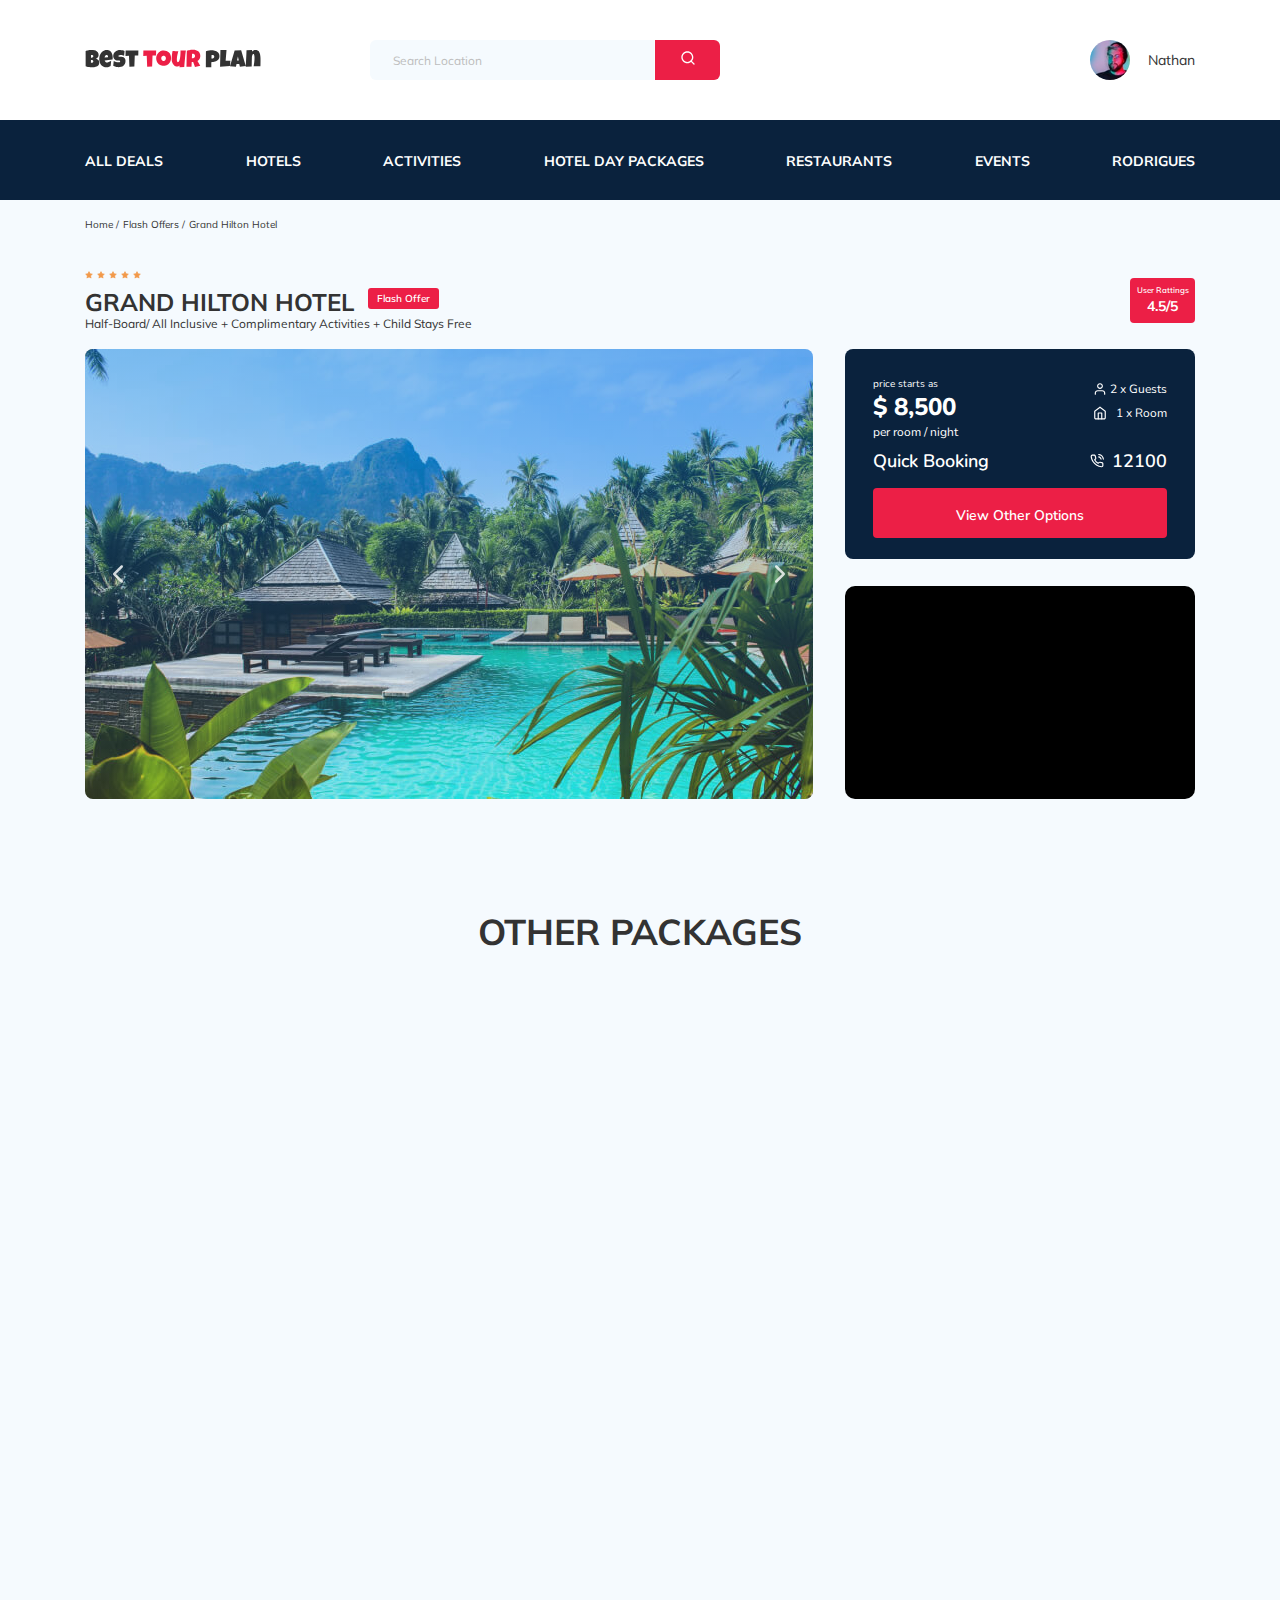
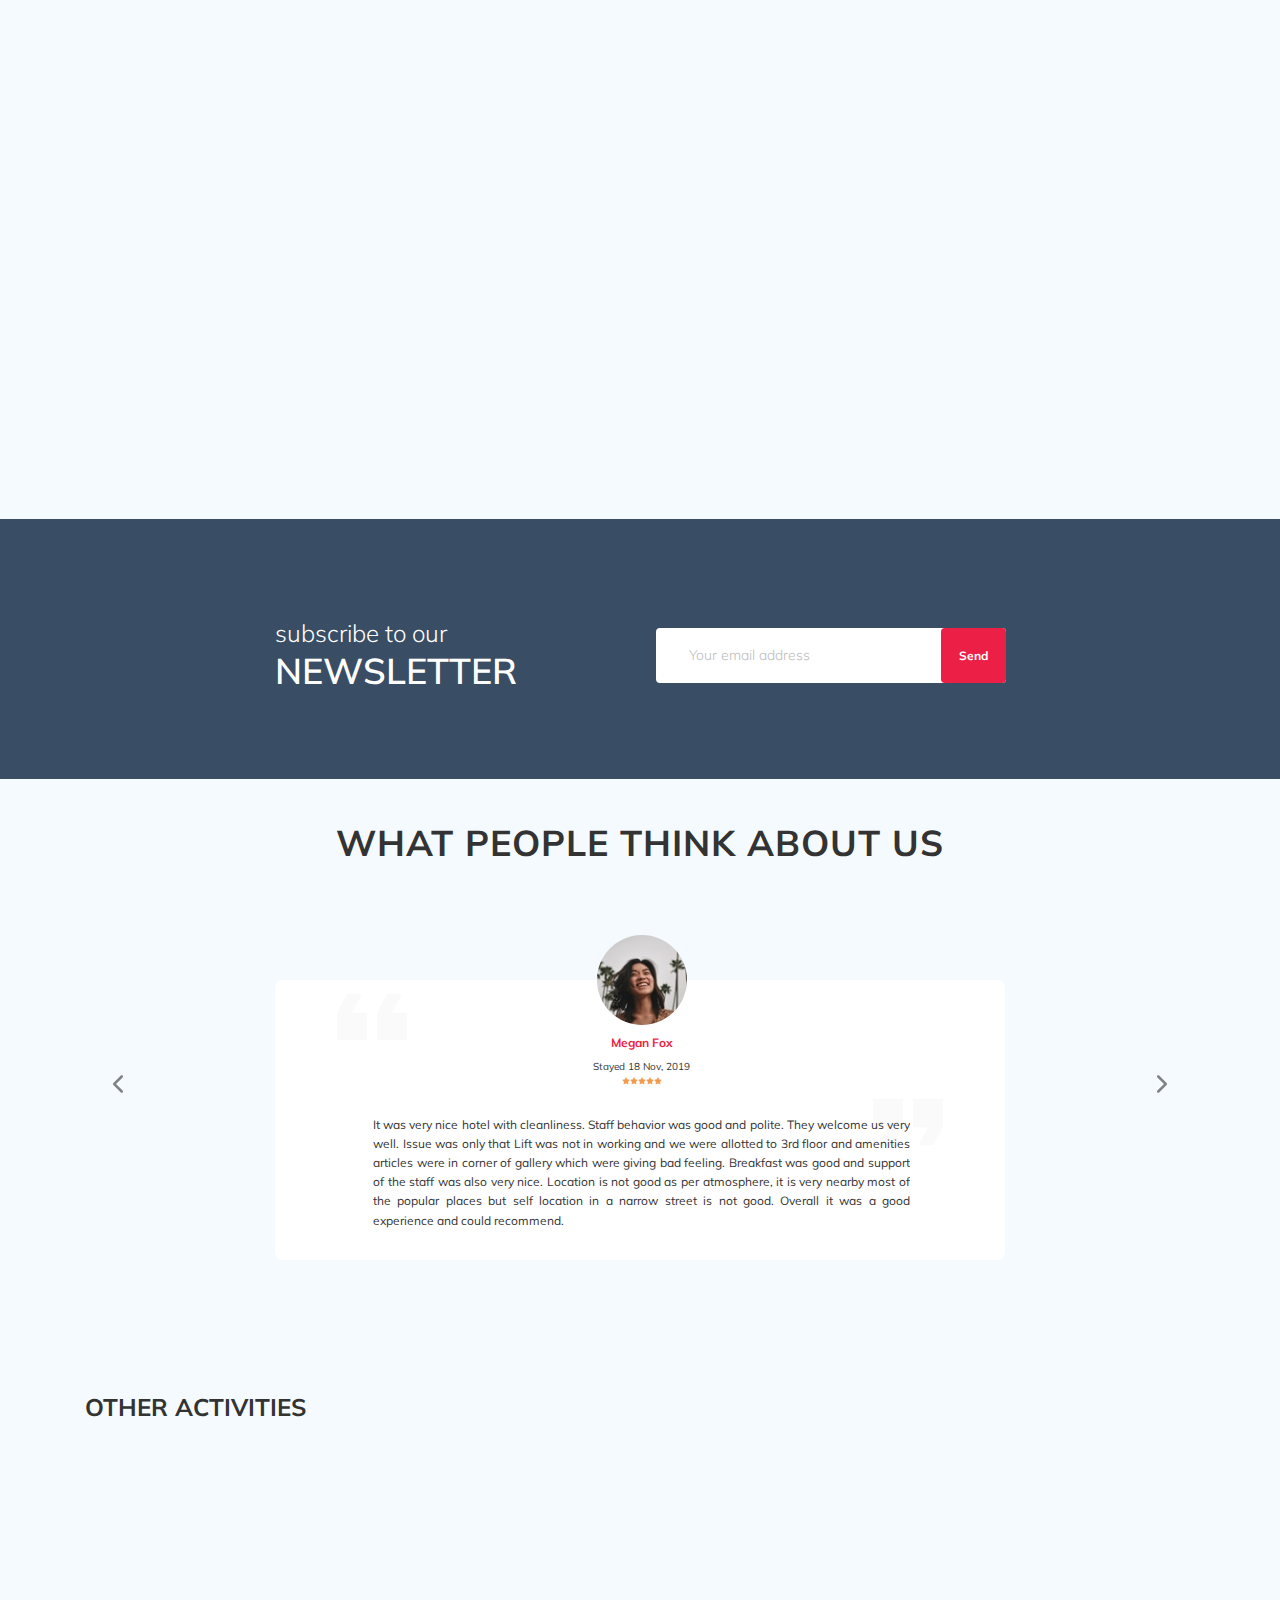
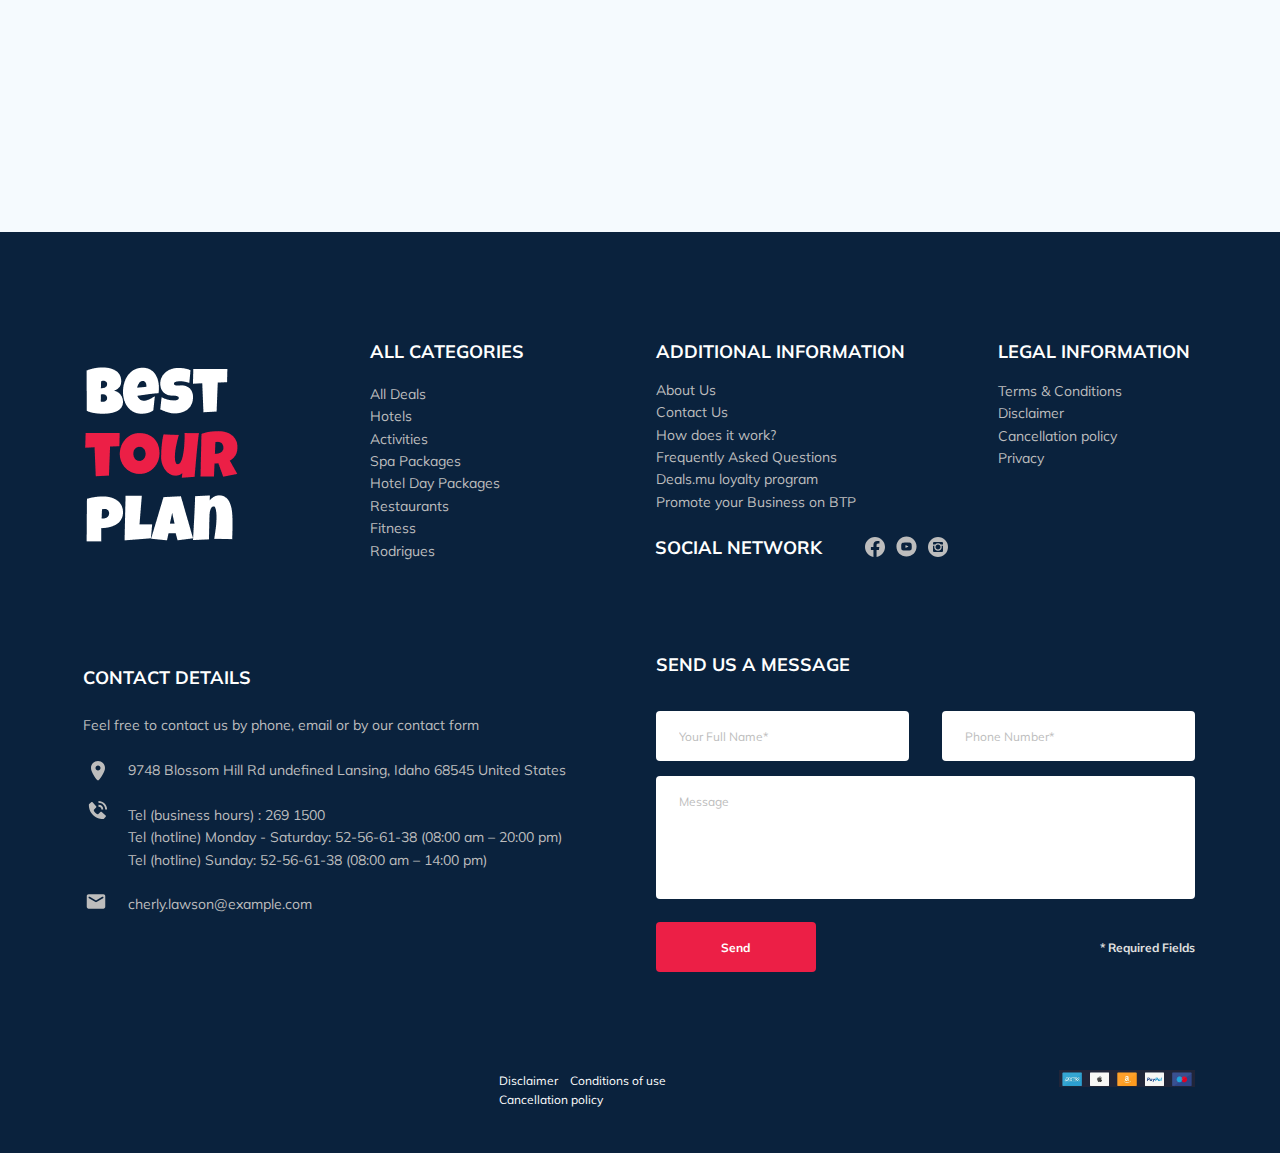
==== commit 918d8bec: "fix: final corrections project" ====
--- a/index.html
+++ b/index.html
@@ -1205,7 +1205,6 @@
       <!-- /.modal__dialog -->
     </div>
     <!-- /.modal -->
-    <!-- <script src="https://api-maps.yandex.ru/2.1/?lang=ru_RU&amp;apikey=<6644a3e0-90c5-4b3d-82df-513abfeaaba8>" type="text/javascript"></script> -->
     <script src="js/jquery-3.6.0.min.js"></script>
     <script src="js/jquery.validate.min.js"></script>
     <script src="js/jquery.mask.min.js"></script>
@@ -1213,6 +1212,5 @@
     <script src="https://yakdm.ru/tour-plan/js/parallax.min.js"></script>
     <script src="https://yakdm.ru/tour-plan/js/swiper-bundle.min.js"></script>
     <script src="js/main.js"></script>
-    <!-- <script src="js/mapparams.js" type="text/javascript"></script> -->
   </body>
 </html>
--- a/css/style.css
+++ b/css/style.css
@@ -1 +1 @@
-*{box-sizing:border-box}body{font-family:'Mulish', sans-serif;color:#333;background-color:#F5FAFE}.container{max-width:1110px;margin:auto}img{max-width:100%}.input{background-color:#fff;border-radius:4px;border:none;padding:23px;height:50px;color:#000}.input::placeholder{color:#BDBDBD}.message{background-color:#fff;border-radius:4px;border:none;padding:18px 23px}.button{min-width:160px;min-height:50px;padding:18px;background-color:#EC1F46;color:#fff;border-radius:4px;border:none;outline:none;cursor:pointer}.invalid{color:#EC1F46;border-bottom:1px solid #EC1F46}/*! normalize.css v8.0.1 | MIT License | github.com/necolas/normalize.css */html{line-height:1.15;-webkit-text-size-adjust:100%}body{margin:0}main{display:block}h1{font-size:2em;margin:0.67em 0}hr{box-sizing:content-box;height:0;overflow:visible}pre{font-family:monospace, monospace;font-size:1em}a{background-color:transparent}abbr[title]{border-bottom:none;text-decoration:underline;text-decoration:underline dotted}b,strong{font-weight:bolder}code,kbd,samp{font-family:monospace, monospace;font-size:1em}small{font-size:80%}sub,sup{font-size:75%;line-height:0;position:relative;vertical-align:baseline}sub{bottom:-0.25em}sup{top:-0.5em}img{border-style:none}button,input,optgroup,select,textarea{font-family:inherit;font-size:100%;line-height:1.15;margin:0}button,input{overflow:visible}button,select{text-transform:none}button,[type="button"],[type="reset"],[type="submit"]{-webkit-appearance:button}button::-moz-focus-inner,[type="button"]::-moz-focus-inner,[type="reset"]::-moz-focus-inner,[type="submit"]::-moz-focus-inner{border-style:none;padding:0}button:-moz-focusring,[type="button"]:-moz-focusring,[type="reset"]:-moz-focusring,[type="submit"]:-moz-focusring{outline:1px dotted ButtonText}fieldset{padding:0.35em 0.75em 0.625em}legend{box-sizing:border-box;color:inherit;display:table;max-width:100%;padding:0;white-space:normal}progress{vertical-align:baseline}textarea{overflow:auto}[type="checkbox"],[type="radio"]{box-sizing:border-box;padding:0}[type="number"]::-webkit-inner-spin-button,[type="number"]::-webkit-outer-spin-button{height:auto}[type="search"]{-webkit-appearance:textfield;outline-offset:-2px}[type="search"]::-webkit-search-decoration{-webkit-appearance:none}::-webkit-file-upload-button{-webkit-appearance:button;font:inherit}details{display:block}summary{display:list-item}template{display:none}[hidden]{display:none}.navbar{background-color:#fff}.navbar-top{display:flex;align-items:center;justify-content:space-between;padding-top:40px;padding-bottom:40px}.navbar-top__menu-button{display:none}.navbar__search{margin:auto;margin-left:108px}.navbar-bottom{background-color:#0A223D}.navbar-menu{list-style-type:none;margin:0;padding:31px 0;display:flex;align-items:center;justify-content:space-between;text-decoration:none;color:#fff}.navbar-menu__link{color:inherit;text-decoration:none;text-transform:uppercase;font-size:14px;line-height:18px;font-weight:700}.navbar-menu__item--mobile--visible,.navbar-menu__user--mobile--visible{display:none}.logo{width:177px}.search{display:flex;position:relative;overflow:hidden;height:40px;border-radius:6px}.search__input{width:350px;height:100%;padding-left:23px;padding-right:75px;background-color:#F5FAFE;border:none;font-style:normal;font-weight:normal;font-size:12px;line-height:15px;color:#0A223D}.search__input::placeholder{color:#BDBDBD}.search__button{position:absolute;top:0;right:0;width:65px;height:100%;border:none;background-color:#EC1F46;cursor:pointer;box-shadow:inset 0 0 20px rgba(255,255,255,0);outline:1px solid;outline-color:rgba(255,255,255,0.5);outline-offset:0px;text-shadow:none;transition:all 1250ms cubic-bezier(0.19, 1, 0.22, 1)}.search__button:hover{box-shadow:inset 0 0 20px rgba(255,255,255,0.5),0 0 20px rgba(255,255,255,0.2);outline-color:rgba(255,255,255,0);outline-offset:15px;text-shadow:1px 1px 2px #427388}.user{display:flex;align-items:center;text-decoration:none}.user__avatar{width:40px;height:40px;border-radius:50%;object-fit:cover}.user__name{font-size:14px;line-height:18px;color:#333;margin-left:18px}.breadcrump{margin-bottom:15px}.breadcrump-list{list-style:none;display:flex;align-items:center;padding:18px 0;margin:0}.breadcrump-list__item{font-size:10px;line-height:13px}.breadcrump-list__item:not(:last-child)::after{content:'/';margin-right:4px}.breadcrump-list__link{text-decoration:none;color:inherit}.hotel{padding-bottom:70px}.hotel-info{display:flex;align-items:center;justify-content:space-between;padding-bottom:13px}.hotel-info__offer{margin-left:14px;margin-top:4px}.hotel-info__name{margin-top:4px;margin-bottom:-6px}.hotel-info__description{margin:5px 0}.hotel-info__message{margin-bottom:10px}.hotel-name{font-size:24px;line-height:30px;font-weight:700}.hotel-name__subscribe{margin-bottom:10px}.hotel-wrapper{display:flex;flex-wrap:wrap;align-items:center}.hotel-description{font-size:12px;line-height:15px}.hotel-description__message,.hotel-description__subscribe{font-size:14px;margin-bottom:15px}.hotel-grid{display:flex;justify-content:space-between}.hotel-right{display:flex;flex-direction:column;justify-content:space-between}.hotel-slider{width:728px;height:450px;margin-left:0}.hotel-slider__item{width:100%;height:100%;position:relative;border-radius:8px;overflow:hidden}.hotel-slider__item::after{content:'';position:absolute;width:100%;height:100%;top:0;bottom:0;left:0;right:0;background:linear-gradient(180deg, rgba(0,122,223,0.48) 0%, rgba(255,255,255,0.128) 100%);z-index:10}.hotel-slider__button{position:absolute;top:50%;transform:translateY(-50%);z-index:99;width:30px;height:30px;border:none;cursor:pointer;outline:none;background-repeat:no-repeat;background-position:center;background-size:10px;background-color:transparent}.hotel-slider__button--next{right:18px;background-image:url(../img/arrow-next.svg)}.hotel-slider__button--prev{left:18px;background-image:url(../img/arrow-prev.svg)}.back-link{border:none;cursor:pointer;outline:none;background-color:#EC1F46;color:#fff;padding:15px;border-radius:4px;margin-top:10px;display:block;max-width:110px;text-align:center;text-decoration:none;font-style:normal;font-weight:bold;font-size:12px;line-height:15px}.stars{width:100%}.offer{font-weight:600;font-size:10px;line-height:13px;padding:4px 9px;background-color:#EC1F46;border-radius:3px;color:#fff}.rating{max-width:65px;min-height:45px;text-align:center;color:#fff;background-color:#EC1F46;border-radius:4px}.rating__text{font-size:8px;line-height:10px;font-weight:600}.rating__counter{font-size:14px;line-height:18px;font-weight:700}.booking{font-family:Nunito;background-color:#0A223D;color:#fff;border-radius:8px;width:100%;height:210px;padding:28px}.booking__info{display:flex;justify-content:space-between;margin-bottom:9px}.booking__price{display:flex;flex-direction:column}.booking__start{font-style:normal;font-weight:normal;font-size:10px;line-height:14px}.booking__pricetag{font-style:normal;font-weight:800;font-size:24px;line-height:33px}.booking__per-room{font-style:normal;font-weight:normal;font-size:12px;line-height:16px}.booking__room{margin-top:4px}.booking__text{font-weight:normal;font-size:12px;line-height:16px;display:flex;align-items:center;justify-content:space-between;margin-bottom:8px}.booking__description{margin-left:9px}.booking__call-center{display:flex;align-items:center;justify-content:space-between;margin-bottom:14px}.booking__heading{font-weight:600;font-size:18px;line-height:25px}.booking__number{display:flex;align-items:center;justify-content:space-between;color:inherit;text-decoration:none;font-weight:600;font-size:18px;line-height:25px}.booking__num{margin-left:8px}.booking__button{width:100%;font-weight:600;font-size:14px;line-height:19px;border-radius:4px;background-color:#EC1F46;color:#fff;height:45px;border:none;cursor:pointer;outline:none}.map{width:350px;height:213px;overflow:hidden;border-radius:10px;background-color:#000}.map-google{width:100%}.packages{padding:40px 0 50px 0;margin-bottom:20px}.packages__title{font-style:normal;font-weight:bold;font-size:36px;line-height:45px;text-align:center;text-transform:uppercase;margin-top:0;margin-bottom:65px}.packages-wrapper{display:grid;grid-template-columns:1fr 1fr 1fr;column-gap:30px;row-gap:30px}.packages-card{background-color:#0A223D;color:#fff;height:500px;border-radius:8px;position:relative;overflow:hidden}.packages-card__stars__item{margin-right:-3px}.packages-card__offer{position:absolute;text-align:center;background-color:#EC1F46;color:#fff;padding:0 9px 4px 9px;top:26px;border-radius:0px 4px 4px 0px;min-width:60px}.packages-card__offer__text{font-style:normal;font-weight:600;font-size:8px;line-height:10px}.packages-card__image{height:250px;width:100%;object-fit:cover;border-radius:8px 8px 0px 0px}.packages-card__stars{margin-bottom:0}.packages-card__icon{margin-right:12px}.packages-card__old-price{text-decoration:line-through;font-style:normal;font-weight:normal;font-size:14px;line-height:18px;margin-bottom:5px}.packages-card__new-price{font-style:normal;font-weight:bold;font-size:24px;line-height:30px}.packages-card__info{padding:27px 21px 20px 32px;display:flex;flex-direction:column;justify-content:space-between}.packages-card__info__title{font-style:normal;font-weight:bold;font-size:18px;line-height:23px;margin-bottom:23px}.packages-card__info__text{font-style:normal;font-weight:normal;font-size:14px;line-height:22px;margin-bottom:40px}.packages-card__info__room{margin-bottom:0px}.packages-card__info__room-text{margin-bottom:10px;font-style:normal;font-weight:normal;font-size:12px;line-height:15px}.packages-card__info__price{display:flex;flex-direction:column}.packages-card__info__bottom{display:flex;justify-content:space-between;margin-top:13px}.packages-card__info__button{font-family:Nunito;font-style:normal;font-weight:600;font-size:14px;line-height:19px;min-width:120px;max-height:40px;margin-top:13px;padding:11px 27px 10px 26px;background-color:#EC1F46;color:#fff;border-radius:4px;cursor:pointer;border:none;outline:none;box-shadow:inset 0 0 20px rgba(255,255,255,0);outline-color:rgba(255,255,255,0.5);outline-offset:0px;text-shadow:none;transition:all 1250ms cubic-bezier(0.19, 1, 0.22, 1)}.packages-card__info__button:hover{box-shadow:inset 0 0 20px rgba(255,255,255,0.5),0 0 20px rgba(255,255,255,0.2);outline-color:rgba(255,255,255,0);outline-offset:15px;text-shadow:1px 1px 2px #427388}.main-package{grid-column-start:1;grid-column-end:3;display:flex}.main-package__description{margin-top:-15px}.main-package__offer{position:absolute;text-align:center;background-color:#EC1F46;color:#fff;padding:9px 16px;top:26px;min-width:95px}.main-package__offer__text{font-style:normal;font-weight:600;font-size:12px;line-height:15px}.main-package__image{width:366px;border-radius:8px 0px 0px 8px}.main-package__info{padding:37px 21px 32px 44px;display:flex;flex-direction:column;justify-content:space-between}.main-package__info__title{margin-bottom:13px}.newsletter{position:relative;padding:79px 0 87px 0;height:260px;background:transparent}.newsletter::before{content:'';position:absolute;top:0;left:0;right:0;bottom:0;width:100%;height:100%;background-color:rgba(10,34,61,0.8)}.newsletter-wrapper{display:flex;position:relative;max-width:731px;margin:auto;align-items:center;justify-content:space-between}.newsletter-title{color:#fff;font-style:normal;font-weight:300;font-size:24px;line-height:30px}.newsletter-title__strong{display:block;font-weight:600;font-size:36px;line-height:45px;text-transform:uppercase}.subscribe{position:relative;width:350px;height:55px;border-radius:4px;outline:none}.subscribe__input{width:100%;height:100%;border:none;padding-left:33px;padding-right:75px;font-style:normal;font-weight:300;font-size:14px;line-height:18px;color:#0A223D}.subscribe__input::placeholder{color:#BDBDBD}.subscribe__button{position:absolute;min-width:65px;max-width:150px;cursor:pointer;right:0;top:0;height:100%;border:none;background-color:#EC1F46;color:#fff;box-shadow:inset 0 0 20px rgba(255,255,255,0);outline-color:rgba(255,255,255,0.5);outline-offset:0px;text-shadow:none;transition:all 1250ms cubic-bezier(0.19, 1, 0.22, 1)}.subscribe__button:hover{box-shadow:inset 0 0 20px rgba(255,255,255,0.5),0 0 20px rgba(255,255,255,0.2);outline-color:rgba(255,255,255,0);outline-offset:15px;text-shadow:1px 1px 2px #427388}.reviews{padding:11px 0 52px 0}.reviews__title{font-style:normal;font-weight:bold;font-size:36px;line-height:45px;text-align:center;text-transform:uppercase;letter-spacing:1px;margin-bottom:70px}.reviews-slider__item{position:relative;display:flex;flex-direction:column;align-items:center;max-width:730px;margin:45px auto 0;background-color:#fff;border-radius:8px;padding:0 65px 30px;padding-left:68px}.reviews-slider__item::before{content:'';background-image:url(../img/quote-left.svg);background-repeat:no-repeat;left:62px;top:13px;width:70px;height:47px;position:absolute}.reviews-slider__item::after{content:'';background-image:url(../img/quote-right.svg);background-repeat:no-repeat;right:62px;top:118px;width:70px;height:47px;position:absolute}.reviews-slider__button{position:absolute;top:46%;transform:translateY(-50%);width:30px;height:30px;cursor:pointer;background-repeat:no-repeat;background-size:10px;background-position:center;border:none;background-color:transparent;outline:none;z-index:99}.reviews-slider__button--prev{background-image:url(../img/arrow-prev-secondary.svg);left:18px}.reviews-slider__button--next{background-image:url(../img/arrow-next-secondary.svg);right:18px}.reviews-slider__profile{display:flex;flex-direction:column;align-items:center;margin-top:-45px;margin-bottom:30px}.reviews-slider__avatar{width:90px;height:90px;border-radius:50%;object-fit:cover;margin-bottom:-2px}.reviews-slider__username{font-style:normal;font-weight:bold;font-size:12px;line-height:15px;color:#EC1F46;margin-bottom:10px}.reviews-slider__date{font-style:normal;font-weight:normal;font-size:10px;line-height:13px;margin-bottom:4px}.reviews-slider__rating{display:flex;align-items:center}.reviews-slider__text{max-width:537px;margin:auto;font-style:normal;font-weight:normal;font-size:12px;line-height:160%;text-align:justify}.activities{padding:60px 0 98px 0}.activities__title{font-style:normal;font-weight:bold;font-size:24px;line-height:30px;text-transform:uppercase;margin-bottom:57px}.activities-wrapper{display:flex;justify-content:space-between}.card{position:relative;display:flex;flex-direction:column;align-items:flex-start;padding:24px 26px;width:255px;height:255px;border-radius:6px;overflow:hidden}.card::before{content:'';position:absolute;left:0;right:0;top:0;bottom:0;background:linear-gradient(179.83deg, rgba(196,196,196,0) 35.34%, #0A223D 99.85%);z-index:-1}.card__image{position:absolute;left:0;right:0;top:0;bottom:0;width:100%;height:100%;object-fit:cover;z-index:-2}.card__title{margin-top:auto;margin-bottom:18px;color:#fff;font-style:normal;font-weight:bold;font-size:16px;line-height:20px}.card__button{font-family:Nunito;font-style:normal;font-weight:600;font-size:12px;line-height:16px;background-color:#EC1F46;color:#fff;padding:7px 22px;border-radius:4px;cursor:pointer;border:none;box-shadow:inset 0 0 20px rgba(255,255,255,0);outline-color:rgba(255,255,255,0.5);outline-offset:0px;text-shadow:none;transition:all 1250ms cubic-bezier(0.19, 1, 0.22, 1)}.card__button:hover{box-shadow:inset 0 0 20px rgba(255,255,255,0.5),0 0 20px rgba(255,255,255,0.2);outline-color:rgba(255,255,255,0);outline-offset:15px;text-shadow:1px 1px 2px #427388}.footer{background-color:#0A223D;color:#fff;padding-top:108px;padding-bottom:46px}.footer-wrapper{display:grid;grid-template-columns:repeat(4, minmax(min-content, 1fr));grid-gap:20px;grid-auto-rows:minmax(40px, min-content);align-items:start;margin-bottom:95px}.footer__logo{width:166px;grid-row:1 / 3;align-self:center}.footer__categories{grid-row:1 / 4;margin-left:3px}.footer__legal{justify-self:end;margin-right:5px}.footer__social-links{display:flex;align-items:center;justify-content:space-between;min-width:83px}.footer__social-network{display:flex;align-content:center;grid-row:2 / 4;grid-column:span 2;margin-left:5px;margin-top:3px}.footer__contact-details{grid-column:span 2;margin-top:13px;margin-left:-2px}.footer__contact-form{grid-column:span 2;padding-left:6px}.footer-form{display:flex;justify-content:space-between;flex-wrap:wrap;align-items:center}.footer__text{color:#BDBDBD;margin-bottom:18px;margin-top:-10px;font-style:normal;font-weight:normal;font-size:14px;line-height:160%}.footer__text-wrapper{padding-top:5px}.footer__ul{padding:0;padding-top:4px;margin:0;list-style:none}.footer__title{font-style:normal;font-weight:bold;font-size:18px;line-height:23px;margin:0 0 16px 0;text-transform:uppercase}.footer__title__additional{margin-bottom:12px}.footer__title__legal{margin-bottom:13px}.footer__title--inline{margin:0 43px 0 0}.footer__title--mb-3{margin-bottom:35px}.footer__item{display:flex;align-items:flex-start;font-style:normal;font-weight:normal;font-size:14px;line-height:160%;color:#BDBDBD}.footer__item a{text-decoration:none;display:inline;color:inherit;margin:0;padding:0}.footer__item--mb-2{margin-bottom:10px}.footer__item__email{margin-top:22px}.footer__link{text-decoration:none;color:inherit}.footer__icon-wrapper{min-width:40px}.footer__input{width:100%;font-style:normal;font-weight:normal;font-size:12px;line-height:15px;color:#0A223D}.footer__input-group{flex-basis:47%;align-self:end}.footer__message{resize:none;height:123px;width:539px;flex-basis:100%;margin-top:15px;margin-bottom:23px;font-style:normal;font-weight:normal;font-size:12px;line-height:15px;color:#0A223D}.footer__message::placeholder{color:#BDBDBD}.footer__additional{margin-left:6px}.footer__button{height:50px;font-style:normal;font-weight:bold;font-size:12px;line-height:15px}.footer__info{font-style:normal;font-weight:bold;font-size:12px;line-height:15px;color:#E0E0E0}.footer__icon-wrapper{margin-right:5px;padding-left:3px}.footer__icon__phone{width:23px}.footer__icon__email{width:20px}.footer__bottom{display:flex;padding-top:3px}.footer__bottom-list{grid-column:3 / 6;margin-left:414px;margin-right:270px}.footer__bottom-link{color:#fff;margin-right:8px;text-decoration:none;font-style:normal;font-weight:normal;font-size:12px;line-height:15px}.footer__bottom-pay{width:136px;height:22px;object-fit:cover;justify-self:end;grid-column:6;padding-bottom:5px}.modal__overlay{position:fixed;top:0;left:0;right:0;bottom:0;background-color:rgba(0,143,223,0.39);z-index:100;visibility:hidden;opacity:0;transition:opacity 0.2s}.modal__overlay--visible{visibility:visible;opacity:1}.modal__dialog{position:fixed;top:50%;left:50%;padding:33px 88px;border-radius:8px;background-color:#0A223D;color:#fff;z-index:101;max-width:478px;transform:translate(-50%, -50%);visibility:hidden;opacity:0;transition:opacity 0.2s;height:524px;overflow:auto}.modal__dialog--visible{visibility:visible;opacity:1}.modal__close{position:absolute;right:18px;top:17px;text-decoration:none;cursor:pointer}.modal__input{width:100%;margin-top:15px}.modal__message{width:100%;min-width:123px;min-height:123px;resize:none;margin-top:15px}.modal__button{margin-top:15px}.modal__info{font-style:normal;font-weight:bold;font-size:12px;line-height:15px;color:#E0E0E0}.modal__title{font-style:normal;font-weight:bold;font-size:18px;line-height:23px;margin-bottom:15px;text-transform:uppercase;text-align:center}.modal-form{display:flex;justify-content:space-between;flex-wrap:wrap;align-items:center}@media (max-height: 500px){.modal__dialog--visible{height:100%;overflow-y:auto}}@media (min-width: 993px){.button{box-shadow:inset 0 0 20px rgba(255,255,255,0);outline-color:rgba(255,255,255,0.5);outline-offset:0px;text-shadow:none;transition:all 1250ms cubic-bezier(0.19, 1, 0.22, 1)}.button:hover{box-shadow:inset 0 0 20px rgba(255,255,255,0.5),0 0 20px rgba(255,255,255,0.2);outline-color:rgba(255,255,255,0);outline-offset:15px;text-shadow:1px 1px 2px #427388}.navbar-menu__link{display:inline-block;line-height:1;text-decoration:none;cursor:pointer;position:relative}.navbar-menu__link::after{display:block;content:"";height:3px;width:0%;left:50%;position:absolute;background-color:#fff;-webkit-transition:width .3s ease-in-out;-moz--transition:width .3s ease-in-out;transition:width .3s ease-in-out;transform:translateX(-50%);margin-top:3px}.navbar-menu__link:hover::after,.navbar-menu__link:focus::after{width:100%}.footer__link{display:inline-block;line-height:0,5;text-decoration:none;cursor:pointer;position:relative}.footer__link::after{display:block;content:"";height:1px;width:0%;left:50%;position:absolute;background-color:#fff;-webkit-transition:width .3s ease-in-out;-moz--transition:width .3s ease-in-out;transition:width .3s ease-in-out;transform:translateX(-50%)}.footer__link:hover::after,.footer__link:focus::after{width:100%}.footer__bottom-link{display:inline-block;line-height:0,5;text-decoration:none;cursor:pointer;position:relative}.footer__bottom-link::after{display:block;content:"";height:1px;width:0%;left:50%;position:absolute;background-color:#fff;-webkit-transition:width .3s ease-in-out;-moz--transition:width .3s ease-in-out;transition:width .3s ease-in-out;transform:translateX(-50%)}.footer__bottom-link:hover::after,.footer__bottom-link:focus::after{width:100%}.footer__item a{display:inline-block;line-height:0,5;text-decoration:none;cursor:pointer;position:relative}.footer__item a::after{display:block;content:"";height:1px;width:0%;left:50%;position:absolute;background-color:#fff;-webkit-transition:width .3s ease-in-out;-moz--transition:width .3s ease-in-out;transition:width .3s ease-in-out;transform:translateX(-50%)}.footer__item a:hover::after,.footer__item a:focus::after{width:100%}}@media (max-width: 1200px){.container{max-width:960px}.invalid{font-size:14px}.hotel__slider{width:590px}.hotel-slider__image{width:100%;height:100%;object-fit:cover}.card{width:230px;height:230px}.packages-card__info__text{margin-bottom:35px}.main-package__info{padding:20px 20px 30px 20px}.main-package__image{min-width:50%}.footer-wrapper{margin-bottom:56px}.footer__input{flex-basis:100%}.footer__bottom{display:flex;justify-content:space-between}.footer__bottom-list{margin-left:0}}@media (max-width: 992px){.container,.newsletter-wrapper{max-width:700px}.navbar-top{padding-top:30px;padding-bottom:30px}.navbar__search{margin-left:48px}.navbar-menu{padding:22px 14px}.navbar-menu__link{font-size:12px;line-height:15px}.logo{width:133px}.search__input{width:340px}.hotel-grid{flex-direction:column}.hotel__slider{margin-bottom:30px}.hotel-right{flex-direction:row}.hotel-slider{width:100%}.booking{width:340px;padding-left:23px;padding-top:30px;padding-right:23px}.booking__icon{margin-right:8px}.booking__pricetag{margin-bottom:-4px}.booking__button{padding-top:16px}.map{width:340px}.reviews-slider__item{max-width:580px}.reviews__title{font-size:30px;line-height:38px;margin-bottom:50px}.activities-wrapper{flex-wrap:wrap}.activities__card{margin-bottom:20px}.card{width:340px;height:250px}.packages-card__info__text{flex-basis:60%;margin-bottom:5px;font-style:normal;font-weight:normal;font-size:12px;line-height:20px}.packages__title{font-size:32px;margin-bottom:60px}.packages-wrapper{grid-template-columns:1fr 1fr;column-gap:20px;row-gap:20px}.main-package{flex-direction:column}.main-package__description{display:flex;justify-content:space-between;margin-top:0}.main-package__info{padding:5px 21px 30px 25px}.main-package__info__title{margin-bottom:5px}.main-package-card{flex-direction:column;grid-column-start:1;grid-column-end:-1}.main-package-card__info{padding:5px 23px 0 27px}.main-package__image{border-radius:8px 8px 0px 0px;width:100%;height:250px;object-fit:cover}.newsletter{padding-top:72px}.reviews{padding-top:15px}.reviews__title{letter-spacing:0}.reviews-slider__button--prev{top:50%;left:0}.reviews-slider__button--next{top:50%;right:0}.activities{padding:51px 0}.activities__card-two{margin-bottom:27px}.card__title{width:200px}.footer{padding-top:73px;padding-right:2px}.footer-wrapper{grid-template-columns:repeat(6, 1fr);grid-gap:40px}.footer__input{flex-basis:49%}.footer__logo{width:96px;height:120px;grid-row:1 / 2;grid-column:span 2}.footer__social-network{grid-row:1 / 2;grid-column:span 7;align-self:center}.footer__title--inline{margin-left:28px}.footer__title--mb-3{margin-bottom:35px}.footer__categories{grid-row:2 / 3;grid-column:span 4}.footer__legal{grid-column:8;margin-right:-30px}.footer__additional{grid-column:span 3;margin-left:-105px}.footer__contact-details{grid-row:3;grid-column:span 5;margin-top:24px;width:539px;padding-left:3px;margin-top:18px}.footer__contact-form{grid-row:4;grid-column:span 6;width:539px;margin-top:9px;margin-bottom:5px;padding-left:0}.footer__text{font-style:normal;font-weight:normal;font-size:14px;line-height:160%}.footer__icon-wrapper{margin-left:0px}.footer__item--mb-2{margin-bottom:9px}.footer__item__email{margin-top:22px}.footer-form{padding-top:0px;padding-left:2px}.footer__input-group{flex-basis:47%}.footer__message{margin-bottom:21px}.footer__bottom{margin-top:-5px;padding-left:3px;height:9px}.footer__bottom-link{margin-right:8px}.modal__dialog{padding:30px 60px}}@media (max-width: 767px){.container{max-width:576px;width:92%}.logo{width:99px}body{padding-top:78px}.navbar--mobile--fixed{position:fixed;left:0;top:0;right:0;z-index:99}.navbar__user--mobile--hidden,.navbar__search--mobile--hidden{display:none}.navbar__user--mobile--visible,.navbar__search--mobile--visible{display:flex;margin:auto}.navbar__user{flex-direction:column;justify-content:center}.navbar-bottom{display:none;position:fixed;left:0;right:0;bottom:0;top:72px;padding-top:30px}.navbar-bottom--visible{display:block;overflow:scroll}.navbar-menu{flex-direction:column}.navbar-menu__item{margin-bottom:20px}.navbar-menu__item--mobile--visible{display:block}.navbar-top{padding-top:28px;padding-bottom:28px}.menu-button{display:flex;height:11px;width:16px;padding:0;align-items:center;justify-content:space-between;flex-direction:column;background-color:#fff;border:none;cursor:pointer}.menu-button__line{width:16px;height:1px;background-color:#333}.user__name--light{color:#fff;margin-left:0;margin-top:10px}.stars{flex-basis:auto;width:auto}.hotel{padding-top:0}.hotel-name{flex-basis:100%;padding-top:5px}.hotel-wrapper{justify-content:space-between}.hotel-info__text{width:100%}.hotel-info__name{margin-top:10px}.hotel-info__rating{display:none}.hotel-info__offer{order:-1;margin-left:0}.breadcrump{margin-bottom:0}.hotel-right{flex-direction:column;min-height:450px}.hotel-slider{height:350px}.booking{width:100%}.map{width:100%}.newsletter{padding:35px 0 87px 0}.newsletter-wrapper{flex-direction:column;max-width:576px;width:92%;align-items:flex-start}.reviews-slider__item{padding:0 30px 30px}.reviews-slider__item::after,.reviews-slider__item::before{display:none}.reviews-slider__button{top:32px}.reviews-slider__button--prev{margin-left:-65px;left:50%;transform:translate(-50%, 0)}.reviews-slider__button--next{right:50%;margin-right:-65px;transform:translate(50%, 0)}.activities{padding-top:40px;padding-bottom:60px}.card{width:48%;height:255px}.packages__title{font-size:24px;margin-bottom:30px}.packages-wrapper{grid-template-columns:1fr;column-gap:20px;row-gap:20px}.packages-card{flex-direction:column}.packages-card__info{padding:25px 25px 20px 25px}.packages-card__info__room{margin-bottom:15px}.packages-card__info__text{display:none}.packages-card__image{height:250px}.main-package{grid-column-start:1;grid-column-end:-1}.main-package__info{padding:18px 25px 20px 25px}.main-package__info__title{margin-bottom:10px}.footer__categories{grid-column:span 2}.footer__additional{grid-column:span 2;margin-left:0}.footer__social-network{grid-column:span 4;margin-left:-50px}.footer__legal{grid-column:span 2}.footer__input{margin-top:15px}.footer__input-group{flex-basis:100%}.footer__bottom{font-size:10px}.footer__bottom-list{margin-right:0;margin-left:0}.footer__bottom-link{margin-right:5px}.modal__dialog{padding:30px 40px;width:80%}.modal-form{display:grid;justify-content:center;grid-template-columns:90%}.modal__button{grid-row:10}.modal__info{grid-row:9;margin-bottom:15px}}@media (max-width: 576px){.logo{width:99px}.slider{height:250px}.hotel__slider{margin-bottom:20px}.hotel-slider{height:250px}.newsletter{padding:20px 0 83px 0}.newsletter__title{margin-bottom:37px}.subscribe{width:100%}.reviews{padding-bottom:0px}.reviews__title{font-size:18px;line-height:23px;margin-bottom:42px}.card{width:100%}.footer-wrapper{grid-template-columns:1fr}.footer__logo{grid-row:1;grid-column:1}.footer__social-network{flex-direction:column;grid-row:2;grid-column:1;width:100%;margin-left:0}.footer__social-links{justify-content:start}.footer__title--inline{margin-bottom:20px;margin-left:0}.footer__link{margin-right:10px}.footer__additional{grid-row:4;grid-column:1}.footer__categories{grid-row:5;grid-column:1}.footer__legal{grid-row:3;grid-column:1;justify-self:start}.footer__contact-details{grid-row:6;grid-column:1;width:100%}.footer__contact-form{grid-row:7;grid-column:1;width:100%}.footer__contact-form__info{grid-row:8;grid-column:1}.footer__message{width:100%;margin-bottom:0}.footer-form{display:grid;grid-template-columns:100%}.footer__button{max-width:fit-content}.footer__info{grid-row:4;margin-top:15px;margin-bottom:15px}.footer__bottom{flex-direction:column}.footer__bottom-list{margin-bottom:10px}.invalid{font-size:12px}.modal__dialog{width:80%}.modal-form{grid-template-columns:90%}}@media (max-width: 450px){.container{width:87%}.navbar-menu__item--mobile--visible{width:100%}}@media (max-width: 350px){.search__input-group{width:100%}.modal-form{grid-template-columns:100%}}@media (max-width: 340px){.hotel-slider{height:179px}.reviews__title{width:245px;margin:auto;margin-bottom:42px}.modal__dialog{width:90%}}@media (max-width: 320px){.container{width:87%}.navbar-top{padding-top:23px}.navbar-top__menu-button{padding-right:0px;margin-top:7px}.breadcrump{margin-top:-6px}.stars{padding-right:15px}.hotel-right{height:403px;min-height:0px}.hotel-star{margin-right:-2px}.hotel-info{padding-bottom:32px}.hotel-info__name{margin-top:6px}.booking{margin-bottom:22px;padding:22px}.booking__info{padding-top:7px}.booking__price{margin-bottom:0}.booking__pricetag{margin-bottom:-4px}.booking__call-center{margin-bottom:14px}.newsletter{height:319px;padding:58px 0px 83px 0px}.newsletter__title{font-style:normal;font-weight:300;font-size:20px;line-height:25px;padding-left:6px}.newsletter-title__strong{font-weight:600;font-size:30px;line-height:38px;margin-top:5px}.newsletter__subscribe{padding-left:5px;padding-right:10px}.newsletter__button{margin-right:8px;font-style:normal;font-weight:bold;font-size:12px;line-height:15px}.subscribe__button{font-style:normal;font-weight:bold;font-size:12px;line-height:15px;padding-right:4px;margin-right:8px}.subscribe__input{padding-left:23px}.reviews{padding-top:39px}.reviews__title{letter-spacing:0px}.reviews-slider__text{width:219px;text-align:left}.reviews-slider__button--prev{left:41%}.reviews-slider__button--next{right:42%}.activities{padding-top:82px;padding-bottom:40px}.activities__title{font-weight:bold;font-size:18px;line-height:23px;margin-bottom:35px}.activities-wrapper{width:100%}.activities__card-one{order:0}.activities__card-two{margin-bottom:20px;order:2}.activities__card-three{order:1;margin-bottom:29px}.activities__card-four{order:3}.footer{padding-top:69px;padding-right:100px}.footer__ul{width:100%;padding-top:2px}.footer__logo{padding-left:5px;margin-bottom:-11px}.footer__social-network{margin-bottom:-12px;padding-left:7px}.footer__social-links{padding-left:4px}.footer__legal{padding-left:6px;margin-bottom:-10px;margin-top:2px}.footer__categories{margin-top:-10px;margin-left:7px}.footer__additional{padding-left:8px}.footer__title-cat{margin-bottom:19px}.footer__title--mb-3{margin-bottom:33px}.footer__contact-details{margin-top:0;margin-left:1px;width:280px}.footer__contact-form{margin-top:-2px;margin-bottom:4px;padding-left:5px}.footer__text{font-style:normal;font-weight:normal;font-size:14px;line-height:160%}.footer__item--mb-2{margin-bottom:20px}.footer__icon__phone{margin-top:4px}.footer__icon__email{margin-left:2px}.footer__icon-wrapper{margin-right:-9px;margin-left:1px;padding-left:0;padding-top:4px}.footer-form{margin-top:-35px;padding-left:0px;margin-right:-4px;margin-bottom:2px}.footer__button{font-style:normal;font-weight:bold;font-size:12px;line-height:15px}.footer-wrapper{margin-bottom:20px}.footer__bottom{padding-left:5px;margin-top:0;width:281px;height:28px}.footer__bottom-list{margin-bottom:13px}.footer__bottom-link{margin-right:2px}}
+*{box-sizing:border-box}body{font-family:'Mulish', sans-serif;color:#333;background-color:#F5FAFE}.container{max-width:1110px;margin:auto}img{max-width:100%}.input{background-color:#fff;border-radius:4px;border:none;padding:23px;height:50px;color:#000}.input::placeholder{color:#BDBDBD}.message{background-color:#fff;border-radius:4px;border:none;padding:18px 23px}.button{min-width:160px;min-height:50px;padding:18px;background-color:#EC1F46;color:#fff;border-radius:4px;border:none;outline:none;cursor:pointer}.invalid{color:#EC1F46;border-bottom:1px solid #EC1F46;font-size:12px;line-height:24px}/*! normalize.css v8.0.1 | MIT License | github.com/necolas/normalize.css */html{line-height:1.15;-webkit-text-size-adjust:100%}body{margin:0}main{display:block}h1{font-size:2em;margin:0.67em 0}hr{box-sizing:content-box;height:0;overflow:visible}pre{font-family:monospace, monospace;font-size:1em}a{background-color:transparent}abbr[title]{border-bottom:none;text-decoration:underline;text-decoration:underline dotted}b,strong{font-weight:bolder}code,kbd,samp{font-family:monospace, monospace;font-size:1em}small{font-size:80%}sub,sup{font-size:75%;line-height:0;position:relative;vertical-align:baseline}sub{bottom:-0.25em}sup{top:-0.5em}img{border-style:none}button,input,optgroup,select,textarea{font-family:inherit;font-size:100%;line-height:1.15;margin:0}button,input{overflow:visible}button,select{text-transform:none}button,[type="button"],[type="reset"],[type="submit"]{-webkit-appearance:button}button::-moz-focus-inner,[type="button"]::-moz-focus-inner,[type="reset"]::-moz-focus-inner,[type="submit"]::-moz-focus-inner{border-style:none;padding:0}button:-moz-focusring,[type="button"]:-moz-focusring,[type="reset"]:-moz-focusring,[type="submit"]:-moz-focusring{outline:1px dotted ButtonText}fieldset{padding:0.35em 0.75em 0.625em}legend{box-sizing:border-box;color:inherit;display:table;max-width:100%;padding:0;white-space:normal}progress{vertical-align:baseline}textarea{overflow:auto}[type="checkbox"],[type="radio"]{box-sizing:border-box;padding:0}[type="number"]::-webkit-inner-spin-button,[type="number"]::-webkit-outer-spin-button{height:auto}[type="search"]{-webkit-appearance:textfield;outline-offset:-2px}[type="search"]::-webkit-search-decoration{-webkit-appearance:none}::-webkit-file-upload-button{-webkit-appearance:button;font:inherit}details{display:block}summary{display:list-item}template{display:none}[hidden]{display:none}.navbar{background-color:#fff}.navbar-top{display:flex;align-items:center;justify-content:space-between;padding-top:40px;padding-bottom:40px}.navbar-top__menu-button{display:none}.navbar__search{margin:auto;margin-left:108px}.navbar-bottom{background-color:#0A223D}.navbar-menu{list-style-type:none;margin:0;padding:31px 0;display:flex;align-items:center;justify-content:space-between;text-decoration:none;color:#fff}.navbar-menu__link{color:inherit;text-decoration:none;text-transform:uppercase;font-size:14px;line-height:18px;font-weight:700}.navbar-menu__item--mobile--visible,.navbar-menu__user--mobile--visible{display:none}.logo{width:177px}.search{display:flex;position:relative;overflow:hidden;height:40px;border-radius:6px}.search__input{width:350px;height:100%;padding-left:23px;padding-right:75px;background-color:#F5FAFE;border:none;font-style:normal;font-weight:normal;font-size:12px;line-height:15px;color:#0A223D}.search__input::placeholder{color:#BDBDBD}.search__button{position:absolute;top:0;right:0;width:65px;height:100%;border:none;background-color:#EC1F46;cursor:pointer;box-shadow:inset 0 0 20px rgba(255,255,255,0);outline:1px solid;outline-color:rgba(255,255,255,0.5);outline-offset:0px;text-shadow:none;transition:all 1250ms cubic-bezier(0.19, 1, 0.22, 1)}.search__button:hover{box-shadow:inset 0 0 20px rgba(255,255,255,0.5),0 0 20px rgba(255,255,255,0.2);outline-color:rgba(255,255,255,0);outline-offset:15px;text-shadow:1px 1px 2px #427388}.user{display:flex;align-items:center;text-decoration:none}.user__avatar{width:40px;height:40px;border-radius:50%;object-fit:cover}.user__name{font-size:14px;line-height:18px;color:#333;margin-left:18px}.breadcrump{margin-bottom:15px}.breadcrump-list{list-style:none;display:flex;align-items:center;padding:18px 0;margin:0}.breadcrump-list__item{font-size:10px;line-height:13px}.breadcrump-list__item:not(:last-child)::after{content:'/';margin-right:4px}.breadcrump-list__link{text-decoration:none;color:inherit}.hotel{padding-bottom:70px}.hotel-info{display:flex;align-items:center;justify-content:space-between;padding-bottom:13px}.hotel-info__offer{margin-left:14px;margin-top:4px}.hotel-info__name{margin-top:4px;margin-bottom:-6px}.hotel-info__description{margin:5px 0}.hotel-info__message{margin-bottom:10px}.hotel-name{font-size:24px;line-height:30px;font-weight:700}.hotel-name__subscribe{margin-bottom:10px}.hotel-wrapper{display:flex;flex-wrap:wrap;align-items:center}.hotel-description{font-size:12px;line-height:15px}.hotel-description__message,.hotel-description__subscribe{font-size:14px;margin-bottom:15px}.hotel-grid{display:flex;justify-content:space-between}.hotel-right{display:flex;flex-direction:column;justify-content:space-between}.hotel-slider{width:728px;height:450px;margin-left:0}.hotel-slider__item{width:100%;height:100%;position:relative;border-radius:8px;overflow:hidden}.hotel-slider__item::after{content:'';position:absolute;width:100%;height:100%;top:0;bottom:0;left:0;right:0;background:linear-gradient(180deg, rgba(0,122,223,0.48) 0%, rgba(255,255,255,0.128) 100%);z-index:10}.hotel-slider__button{position:absolute;top:50%;transform:translateY(-50%);z-index:99;width:30px;height:30px;border:none;cursor:pointer;outline:none;background-repeat:no-repeat;background-position:center;background-size:10px;background-color:transparent}.hotel-slider__button--next{right:18px;background-image:url(../img/arrow-next.svg)}.hotel-slider__button--prev{left:18px;background-image:url(../img/arrow-prev.svg)}.back-link{border:none;cursor:pointer;outline:none;background-color:#EC1F46;color:#fff;padding:15px;border-radius:4px;margin-top:10px;display:block;max-width:110px;text-align:center;text-decoration:none;font-style:normal;font-weight:bold;font-size:12px;line-height:15px}.stars{width:100%}.offer{font-weight:600;font-size:10px;line-height:13px;padding:4px 9px;background-color:#EC1F46;border-radius:3px;color:#fff}.rating{max-width:65px;min-height:45px;text-align:center;color:#fff;background-color:#EC1F46;border-radius:4px}.rating__text{font-size:8px;line-height:10px;font-weight:600}.rating__counter{font-size:14px;line-height:18px;font-weight:700}.booking{font-family:Nunito;background-color:#0A223D;color:#fff;border-radius:8px;width:100%;height:210px;padding:28px}.booking__info{display:flex;justify-content:space-between;margin-bottom:9px}.booking__price{display:flex;flex-direction:column}.booking__start{font-style:normal;font-weight:normal;font-size:10px;line-height:14px}.booking__pricetag{font-style:normal;font-weight:800;font-size:24px;line-height:33px}.booking__per-room{font-style:normal;font-weight:normal;font-size:12px;line-height:16px}.booking__room{margin-top:4px}.booking__text{font-weight:normal;font-size:12px;line-height:16px;display:flex;align-items:center;justify-content:space-between;margin-bottom:8px}.booking__description{margin-left:9px}.booking__call-center{display:flex;align-items:center;justify-content:space-between;margin-bottom:14px}.booking__heading{font-weight:600;font-size:18px;line-height:25px}.booking__number{display:flex;align-items:center;justify-content:space-between;color:inherit;text-decoration:none;font-weight:600;font-size:18px;line-height:25px}.booking__num{margin-left:8px}.booking__button{width:100%;font-weight:600;font-size:14px;line-height:19px;border-radius:4px;background-color:#EC1F46;color:#fff;height:45px;border:none;cursor:pointer;outline:none}.map{width:350px;height:213px;overflow:hidden;border-radius:10px;background-color:#000}.map-google{width:100%}.packages{padding:40px 0 50px 0;margin-bottom:20px}.packages__title{font-style:normal;font-weight:bold;font-size:36px;line-height:45px;text-align:center;text-transform:uppercase;margin-top:0;margin-bottom:65px}.packages-wrapper{display:grid;grid-template-columns:1fr 1fr 1fr;column-gap:30px;row-gap:30px}.packages-card{background-color:#0A223D;color:#fff;height:500px;border-radius:8px;position:relative;overflow:hidden}.packages-card__stars__item{margin-right:-3px}.packages-card__offer{position:absolute;text-align:center;background-color:#EC1F46;color:#fff;padding:0 9px 4px 9px;top:26px;border-radius:0px 4px 4px 0px;min-width:60px}.packages-card__offer__text{font-style:normal;font-weight:600;font-size:8px;line-height:10px}.packages-card__image{height:250px;width:100%;object-fit:cover;border-radius:8px 8px 0px 0px}.packages-card__stars{margin-bottom:0}.packages-card__icon{margin-right:12px}.packages-card__old-price{text-decoration:line-through;font-style:normal;font-weight:normal;font-size:14px;line-height:18px;margin-bottom:5px}.packages-card__new-price{font-style:normal;font-weight:bold;font-size:24px;line-height:30px}.packages-card__info{padding:27px 21px 20px 32px;display:flex;flex-direction:column;justify-content:space-between}.packages-card__info__title{font-style:normal;font-weight:bold;font-size:18px;line-height:23px;margin-bottom:23px}.packages-card__info__text{font-style:normal;font-weight:normal;font-size:14px;line-height:22px;margin-bottom:40px}.packages-card__info__room{margin-bottom:0px}.packages-card__info__room-text{margin-bottom:10px;font-style:normal;font-weight:normal;font-size:12px;line-height:15px}.packages-card__info__price{display:flex;flex-direction:column}.packages-card__info__bottom{display:flex;justify-content:space-between;margin-top:13px}.packages-card__info__button{font-family:Nunito;font-style:normal;font-weight:600;font-size:14px;line-height:19px;min-width:120px;max-height:40px;margin-top:13px;padding:11px 27px 10px 26px;background-color:#EC1F46;color:#fff;border-radius:4px;cursor:pointer;border:none;outline:none;box-shadow:inset 0 0 20px rgba(255,255,255,0);outline-color:rgba(255,255,255,0.5);outline-offset:0px;text-shadow:none;transition:all 1250ms cubic-bezier(0.19, 1, 0.22, 1)}.packages-card__info__button:hover{box-shadow:inset 0 0 20px rgba(255,255,255,0.5),0 0 20px rgba(255,255,255,0.2);outline-color:rgba(255,255,255,0);outline-offset:15px;text-shadow:1px 1px 2px #427388}.main-package{grid-column-start:1;grid-column-end:3;display:flex}.main-package__description{margin-top:-15px}.main-package__offer{position:absolute;text-align:center;background-color:#EC1F46;color:#fff;padding:9px 16px;top:26px;min-width:95px}.main-package__offer__text{font-style:normal;font-weight:600;font-size:12px;line-height:15px}.main-package__image{width:366px;border-radius:8px 0px 0px 8px}.main-package__info{padding:37px 21px 32px 44px;display:flex;flex-direction:column;justify-content:space-between}.main-package__info__title{margin-bottom:13px}.newsletter{position:relative;padding:79px 0 87px 0;height:260px;background:transparent}.newsletter::before{content:'';position:absolute;top:0;left:0;right:0;bottom:0;width:100%;height:100%;background-color:rgba(10,34,61,0.8)}.newsletter-wrapper{display:flex;position:relative;max-width:731px;margin:auto;align-items:center;justify-content:space-between}.newsletter-title{color:#fff;font-style:normal;font-weight:300;font-size:24px;line-height:30px}.newsletter-title__strong{display:block;font-weight:600;font-size:36px;line-height:45px;text-transform:uppercase}.subscribe{position:relative;width:350px;height:55px;border-radius:4px;outline:none}.subscribe__input{width:100%;height:100%;border:none;border-radius:4px;padding-left:33px;padding-right:75px;font-style:normal;font-weight:300;font-size:14px;line-height:18px;color:#0A223D}.subscribe__input::placeholder{color:#BDBDBD}.subscribe__button{position:absolute;min-width:65px;max-width:150px;border-radius:4px;font-style:normal;font-weight:bold;font-size:12px;line-height:15px;cursor:pointer;right:0;top:0;height:100%;border:none;background-color:#EC1F46;color:#fff;box-shadow:inset 0 0 20px rgba(255,255,255,0);outline-color:rgba(255,255,255,0.5);outline-offset:0px;text-shadow:none;transition:all 1250ms cubic-bezier(0.19, 1, 0.22, 1)}.subscribe__button:hover{box-shadow:inset 0 0 20px rgba(255,255,255,0.5),0 0 20px rgba(255,255,255,0.2);outline-color:rgba(255,255,255,0);outline-offset:15px;text-shadow:1px 1px 2px #427388}.reviews{padding:11px 0 52px 0}.reviews__title{font-style:normal;font-weight:bold;font-size:36px;line-height:45px;text-align:center;text-transform:uppercase;letter-spacing:1px;margin-bottom:70px}.reviews-slider__item{position:relative;display:flex;flex-direction:column;align-items:center;max-width:730px;margin:45px auto 0;background-color:#fff;border-radius:8px;padding:0 65px 30px;padding-left:68px}.reviews-slider__item::before{content:'';background-image:url(../img/quote-left.svg);background-repeat:no-repeat;left:62px;top:13px;width:70px;height:47px;position:absolute}.reviews-slider__item::after{content:'';background-image:url(../img/quote-right.svg);background-repeat:no-repeat;right:62px;top:118px;width:70px;height:47px;position:absolute}.reviews-slider__button{position:absolute;top:46%;transform:translateY(-50%);width:30px;height:30px;cursor:pointer;background-repeat:no-repeat;background-size:10px;background-position:center;border:none;background-color:transparent;outline:none;z-index:99}.reviews-slider__button--prev{background-image:url(../img/arrow-prev-secondary.svg);left:18px}.reviews-slider__button--next{background-image:url(../img/arrow-next-secondary.svg);right:18px}.reviews-slider__profile{display:flex;flex-direction:column;align-items:center;margin-top:-45px;margin-bottom:30px}.reviews-slider__avatar{width:90px;height:90px;border-radius:50%;object-fit:cover;margin-bottom:-2px}.reviews-slider__username{font-style:normal;font-weight:bold;font-size:12px;line-height:15px;color:#EC1F46;margin-bottom:10px}.reviews-slider__date{font-style:normal;font-weight:normal;font-size:10px;line-height:13px;margin-bottom:4px}.reviews-slider__rating{display:flex;align-items:center}.reviews-slider__text{max-width:537px;margin:auto;font-style:normal;font-weight:normal;font-size:12px;line-height:160%;text-align:justify;z-index:1;max-height:250px;overflow:auto}.activities{padding:60px 0 98px 0}.activities__title{font-style:normal;font-weight:bold;font-size:24px;line-height:30px;text-transform:uppercase;margin-bottom:57px}.activities-wrapper{display:flex;justify-content:space-between}.card{position:relative;display:flex;flex-direction:column;align-items:flex-start;padding:24px 26px;width:255px;height:255px;border-radius:6px;overflow:hidden}.card::before{content:'';position:absolute;left:0;right:0;top:0;bottom:0;background:linear-gradient(179.83deg, rgba(196,196,196,0) 35.34%, #0A223D 99.85%);z-index:-1}.card__image{position:absolute;left:0;right:0;top:0;bottom:0;width:100%;height:100%;object-fit:cover;z-index:-2}.card__title{margin-top:auto;margin-bottom:18px;color:#fff;font-style:normal;font-weight:bold;font-size:16px;line-height:20px}.card__button{font-family:Nunito;font-style:normal;font-weight:600;font-size:12px;line-height:16px;background-color:#EC1F46;color:#fff;padding:7px 22px;border-radius:4px;cursor:pointer;border:none;box-shadow:inset 0 0 20px rgba(255,255,255,0);outline-color:rgba(255,255,255,0.5);outline-offset:0px;text-shadow:none;transition:all 1250ms cubic-bezier(0.19, 1, 0.22, 1)}.card__button:hover{box-shadow:inset 0 0 20px rgba(255,255,255,0.5),0 0 20px rgba(255,255,255,0.2);outline-color:rgba(255,255,255,0);outline-offset:15px;text-shadow:1px 1px 2px #427388}.footer{background-color:#0A223D;color:#fff;padding-top:108px;padding-bottom:46px}.footer-wrapper{display:grid;grid-template-columns:repeat(4, minmax(min-content, 1fr));grid-gap:20px;grid-auto-rows:minmax(40px, min-content);align-items:start;margin-bottom:95px}.footer__logo{width:166px;grid-row:1 / 3;align-self:center}.footer__categories{grid-row:1 / 4;margin-left:3px}.footer__legal{justify-self:end;margin-right:5px}.footer__social-links{display:flex;align-items:center;justify-content:space-between;min-width:83px}.footer__social-network{display:flex;align-content:center;grid-row:2 / 4;grid-column:span 2;margin-left:5px;margin-top:3px}.footer__contact-details{grid-column:span 2;margin-top:13px;margin-left:-2px}.footer__contact-form{grid-column:span 2;padding-left:6px}.footer-form{display:flex;justify-content:space-between;flex-wrap:wrap;align-items:center}.footer__text{color:#BDBDBD;margin-bottom:18px;margin-top:-10px;font-style:normal;font-weight:normal;font-size:14px;line-height:160%}.footer__text-wrapper{padding-top:5px}.footer__ul{padding:0;padding-top:4px;margin:0;list-style:none}.footer__title{font-style:normal;font-weight:bold;font-size:18px;line-height:23px;margin:0 0 16px 0;text-transform:uppercase}.footer__title__additional{margin-bottom:12px}.footer__title__legal{margin-bottom:13px}.footer__title--inline{margin:0 43px 0 0}.footer__title--mb-3{margin-bottom:35px}.footer__item{display:flex;align-items:flex-start;font-style:normal;font-weight:normal;font-size:14px;line-height:160%;color:#BDBDBD}.footer__item a{text-decoration:none;display:inline;color:inherit;margin:0;padding:0}.footer__item--mb-2{margin-bottom:10px}.footer__item__email{margin-top:22px}.footer__link{text-decoration:none;color:inherit}.footer__icon-wrapper{min-width:40px}.footer__input{width:100%;font-style:normal;font-weight:normal;font-size:12px;line-height:15px;color:#0A223D}.footer__input-group{flex-basis:47%;align-self:end}.footer__message{resize:none;height:123px;width:539px;flex-basis:100%;margin-top:15px;margin-bottom:23px;font-style:normal;font-weight:normal;font-size:12px;line-height:15px;color:#0A223D}.footer__message::placeholder{color:#BDBDBD}.footer__additional{margin-left:6px}.footer__button{height:50px;font-style:normal;font-weight:bold;font-size:12px;line-height:15px}.footer__info{font-style:normal;font-weight:bold;font-size:12px;line-height:15px;color:#E0E0E0}.footer__icon-wrapper{margin-right:5px;padding-left:3px}.footer__icon__phone{width:23px}.footer__icon__email{width:20px}.footer__bottom{display:flex;padding-top:3px}.footer__bottom-list{grid-column:3 / 6;margin-left:414px;margin-right:270px}.footer__bottom-link{color:#fff;margin-right:8px;text-decoration:none;font-style:normal;font-weight:normal;font-size:12px;line-height:15px}.footer__bottom-pay{width:136px;height:22px;object-fit:cover;justify-self:end;grid-column:6;padding-bottom:5px}.modal__overlay{position:fixed;top:0;left:0;right:0;bottom:0;background-color:rgba(0,143,223,0.39);z-index:100;visibility:hidden;opacity:0;transition:opacity 0.2s}.modal__overlay--visible{visibility:visible;opacity:1}.modal__dialog{position:fixed;top:50%;left:50%;padding:33px 88px;border-radius:8px;background-color:#0A223D;color:#fff;z-index:101;max-width:478px;transform:translate(-50%, -50%);visibility:hidden;opacity:0;transition:opacity 0.2s;overflow:auto}.modal__dialog--visible{visibility:visible;opacity:1}.modal__close{position:absolute;right:18px;top:17px;text-decoration:none;cursor:pointer}.modal__input{width:100%;margin-top:15px}.modal__message{width:100%;min-width:123px;min-height:123px;resize:none;margin-top:15px}.modal__message::placeholder{color:#BDBDBD}.modal__button{margin-top:15px;min-width:160px;min-height:54px}.modal__info{font-style:normal;font-weight:bold;font-size:12px;line-height:15px;color:#E0E0E0;height:0}.modal__title{font-style:normal;font-weight:bold;font-size:18px;line-height:23px;margin-bottom:15px;text-transform:uppercase;text-align:center}.modal-form{display:flex;justify-content:space-between;flex-wrap:wrap;align-items:center;align-content:center}@media (max-height: 500px){.modal__dialog--visible{height:100%;overflow-y:auto}}@media (min-width: 993px){.logo__image:hover{transform:scale(1.1)}.reviews-slider__button--prev:hover,.reviews-slider__button--next:hover{border-radius:50%;border:#0A223D 1px solid;overflow:hidden}.user__name,.breadcrump-list__link{display:inline-block;line-height:1;text-decoration:none;cursor:pointer;position:relative}.user__name::after,.breadcrump-list__link::after{display:block;content:"";height:1px;width:0%;left:50%;position:absolute;background-color:#0A223D;-webkit-transition:width .3s ease-in-out;-moz--transition:width .3s ease-in-out;transition:width .3s ease-in-out;transform:translateX(-50%);margin-top:2px}.user__name:hover::after,.user__name:focus::after,.breadcrump-list__link:hover::after,.breadcrump-list__link:focus::after{width:100%}.button{box-shadow:inset 0 0 20px rgba(255,255,255,0);outline-color:rgba(255,255,255,0.5);outline-offset:0px;text-shadow:none;transition:all 1250ms cubic-bezier(0.19, 1, 0.22, 1)}.button:hover{box-shadow:inset 0 0 20px rgba(255,255,255,0.5),0 0 20px rgba(255,255,255,0.2);outline-color:rgba(255,255,255,0);outline-offset:15px;text-shadow:1px 1px 2px #427388}.navbar-menu__link{display:inline-block;line-height:1;text-decoration:none;cursor:pointer;position:relative}.navbar-menu__link::after{display:block;content:"";height:3px;width:0%;left:50%;position:absolute;background-color:#fff;-webkit-transition:width .3s ease-in-out;-moz--transition:width .3s ease-in-out;transition:width .3s ease-in-out;transform:translateX(-50%);margin-top:3px}.navbar-menu__link:hover::after,.navbar-menu__link:focus::after{width:100%}.footer__link{display:inline-block;line-height:0,5;text-decoration:none;cursor:pointer;position:relative}.footer__link::after{display:block;content:"";height:1px;width:0%;left:50%;position:absolute;background-color:#fff;-webkit-transition:width .3s ease-in-out;-moz--transition:width .3s ease-in-out;transition:width .3s ease-in-out;transform:translateX(-50%)}.footer__link:hover::after,.footer__link:focus::after{width:100%}.footer__bottom-link{display:inline-block;line-height:0,5;text-decoration:none;cursor:pointer;position:relative}.footer__bottom-link::after{display:block;content:"";height:1px;width:0%;left:50%;position:absolute;background-color:#fff;-webkit-transition:width .3s ease-in-out;-moz--transition:width .3s ease-in-out;transition:width .3s ease-in-out;transform:translateX(-50%)}.footer__bottom-link:hover::after,.footer__bottom-link:focus::after{width:100%}.footer__item a{display:inline-block;line-height:0,5;text-decoration:none;cursor:pointer;position:relative}.footer__item a::after{display:block;content:"";height:1px;width:0%;left:50%;position:absolute;background-color:#fff;-webkit-transition:width .3s ease-in-out;-moz--transition:width .3s ease-in-out;transition:width .3s ease-in-out;transform:translateX(-50%)}.footer__item a:hover::after,.footer__item a:focus::after{width:100%}}@media (max-width: 1200px){.container{max-width:960px}.invalid{font-size:14px}.hotel__slider{width:590px}.hotel-slider__image{width:100%;height:100%;object-fit:cover}.card{width:230px;height:230px}.packages-card__info__text{margin-bottom:35px}.main-package__info{padding:20px 20px 30px 20px}.main-package__image{min-width:50%}.footer-wrapper{margin-bottom:56px}.footer__input{flex-basis:100%}.footer__bottom{display:flex;justify-content:space-between}.footer__bottom-list{margin-left:0}}@media (max-width: 992px){.container,.newsletter-wrapper{max-width:700px}.navbar-top{padding-top:30px;padding-bottom:30px}.navbar__search{margin-left:48px}.navbar-menu{padding:22px 14px}.navbar-menu__link{font-size:12px;line-height:15px}.logo{width:133px}.search__input{width:340px}.hotel-grid{flex-direction:column}.hotel__slider{margin-bottom:30px}.hotel-right{flex-direction:row}.hotel-slider{width:100%}.booking{width:340px;padding-left:23px;padding-top:30px;padding-right:23px}.booking__icon{margin-right:8px}.booking__pricetag{margin-bottom:-4px}.booking__button{padding-top:16px}.map{width:340px}.reviews-slider__item{max-width:580px}.reviews__title{font-size:30px;line-height:38px;margin-bottom:50px}.activities-wrapper{flex-wrap:wrap}.activities__card{margin-bottom:20px}.card{width:340px;height:250px}.packages-card__info__text{flex-basis:60%;margin-bottom:5px;font-style:normal;font-weight:normal;font-size:12px;line-height:20px}.packages__title{font-size:32px;margin-bottom:60px}.packages-wrapper{grid-template-columns:1fr 1fr;column-gap:20px;row-gap:20px}.main-package{flex-direction:column}.main-package__description{display:flex;justify-content:space-between;margin-top:0}.main-package__info{padding:5px 21px 30px 25px}.main-package__info__title{margin-bottom:5px}.main-package-card{flex-direction:column;grid-column-start:1;grid-column-end:-1}.main-package-card__info{padding:5px 23px 0 27px}.main-package__image{border-radius:8px 8px 0px 0px;width:100%;height:250px;object-fit:cover}.newsletter{padding-top:72px}.reviews{padding-top:15px}.reviews__title{letter-spacing:0}.reviews-slider__button--prev{top:50%;left:0}.reviews-slider__button--next{top:50%;right:0}.activities{padding:51px 0}.activities__card-two{margin-bottom:27px}.card__title{width:200px}.footer{padding-top:73px;padding-right:2px}.footer-wrapper{grid-template-columns:repeat(6, 1fr);grid-gap:40px}.footer__input{flex-basis:49%}.footer__logo{width:96px;height:120px;grid-row:1 / 2;grid-column:span 2}.footer__social-network{grid-row:1 / 2;grid-column:span 7;align-self:center}.footer__title--inline{margin-left:28px}.footer__title--mb-3{margin-bottom:35px}.footer__categories{grid-row:2 / 3;grid-column:span 4}.footer__legal{grid-column:8;margin-right:-30px}.footer__additional{grid-column:span 3;margin-left:-105px}.footer__contact-details{grid-row:3;grid-column:span 5;margin-top:24px;width:539px;padding-left:3px;margin-top:18px}.footer__contact-form{grid-row:4;grid-column:span 6;width:539px;margin-top:9px;margin-bottom:5px;padding-left:0}.footer__text{font-style:normal;font-weight:normal;font-size:14px;line-height:160%}.footer__icon-wrapper{margin-left:0px}.footer__item--mb-2{margin-bottom:9px}.footer__item__email{margin-top:22px}.footer-form{padding-top:0px;padding-left:2px}.footer__input-group{flex-basis:47%}.footer__message{margin-bottom:21px}.footer__bottom{margin-top:-5px;padding-left:3px;height:9px}.footer__bottom-link{margin-right:8px}.modal__dialog{padding:30px 60px}}@media (max-width: 767px){.container{max-width:576px;width:92%}.logo{width:99px}body{padding-top:78px}.navbar--mobile--fixed{position:fixed;left:0;top:0;right:0;z-index:99}.navbar__user--mobile--hidden,.navbar__search--mobile--hidden{display:none}.navbar__user--mobile--visible,.navbar__search--mobile--visible{display:flex;margin:auto}.navbar__user{flex-direction:column;justify-content:center}.navbar-bottom{display:none;position:fixed;left:0;right:0;bottom:0;top:72px;padding-top:30px}.navbar-bottom--visible{display:block;overflow:scroll}.navbar-menu{flex-direction:column}.navbar-menu__item{margin-bottom:20px}.navbar-menu__item--mobile--visible{display:block}.navbar-top{padding-top:28px;padding-bottom:28px}.menu-button{display:flex;height:11px;width:16px;padding:0;align-items:center;justify-content:space-between;flex-direction:column;background-color:#fff;border:none;cursor:pointer}.menu-button__line{width:16px;height:1px;background-color:#333}.user__name--light{color:#fff;margin-left:0;margin-top:10px}.stars{flex-basis:auto;width:auto}.hotel{padding-top:0}.hotel-name{flex-basis:100%;padding-top:5px}.hotel-wrapper{justify-content:space-between}.hotel-info__text{width:100%}.hotel-info__name{margin-top:10px}.hotel-info__rating{display:none}.hotel-info__offer{order:-1;margin-left:0}.breadcrump{margin-bottom:0}.hotel-right{flex-direction:column;min-height:450px}.hotel-slider{height:350px}.booking{width:100%}.map{width:100%}.newsletter{padding:35px 0 87px 0}.newsletter-wrapper{flex-direction:column;max-width:576px;width:92%;align-items:flex-start}.reviews-slider__item{padding:0 30px 30px}.reviews-slider__item::after,.reviews-slider__item::before{display:none}.reviews-slider__button{top:32px}.reviews-slider__button--prev{margin-left:-65px;left:50%;transform:translate(-50%, 0)}.reviews-slider__button--next{right:50%;margin-right:-65px;transform:translate(50%, 0)}.activities{padding-top:40px;padding-bottom:60px}.card{width:48%;height:255px}.packages__title{font-size:24px;margin-bottom:30px}.packages-wrapper{grid-template-columns:1fr;column-gap:20px;row-gap:20px}.packages-card{flex-direction:column}.packages-card__info{padding:25px 25px 20px 25px}.packages-card__info__room{margin-bottom:15px}.packages-card__info__text{display:none}.packages-card__image{height:250px}.main-package{grid-column-start:1;grid-column-end:-1}.main-package__info{padding:18px 25px 20px 25px}.main-package__info__title{margin-bottom:10px}.footer__categories{grid-column:span 2}.footer__additional{grid-column:span 2;margin-left:0}.footer__social-network{grid-column:span 4;margin-left:-50px}.footer__legal{grid-column:span 2}.footer__input{margin-top:15px}.footer__input-group{flex-basis:100%}.footer__bottom{font-size:10px}.footer__bottom-list{margin-right:0;margin-left:0}.footer__bottom-link{margin-right:5px}.modal__dialog{padding:30px 40px;width:80%}.modal-form{display:grid;justify-content:center;grid-template-columns:90%}.modal__button{grid-row:10}.modal__info{grid-row:9;margin-bottom:15px}}@media (max-width: 576px){.logo{width:99px}.slider{height:250px}.hotel__slider{margin-bottom:20px}.hotel-slider{height:250px}.newsletter{padding:20px 0 83px 0}.newsletter__title{margin-bottom:37px}.subscribe{width:100%}.reviews{padding-bottom:0px}.reviews__title{font-size:18px;line-height:23px;margin-bottom:42px}.card{width:100%}.footer-wrapper{grid-template-columns:1fr}.footer__logo{grid-row:1;grid-column:1}.footer__social-network{flex-direction:column;grid-row:2;grid-column:1;width:100%;margin-left:0}.footer__social-links{justify-content:start}.footer__title--inline{margin-bottom:20px;margin-left:0}.footer__link{margin-right:10px}.footer__additional{grid-row:4;grid-column:1}.footer__categories{grid-row:5;grid-column:1}.footer__legal{grid-row:3;grid-column:1;justify-self:start}.footer__contact-details{grid-row:6;grid-column:1;width:100%}.footer__contact-form{grid-row:7;grid-column:1;width:100%}.footer__contact-form__info{grid-row:8;grid-column:1}.footer__message{width:100%;margin-bottom:0}.footer-form{display:grid;grid-template-columns:100%}.footer__button{max-width:fit-content}.footer__info{grid-row:4;margin-top:15px;margin-bottom:15px}.footer__bottom{flex-direction:column}.footer__bottom-list{margin-bottom:10px}.invalid{font-size:12px}.modal__dialog{width:80%}.modal-form{grid-template-columns:90%}}@media (max-width: 450px){.container{width:87%}.navbar-menu__item--mobile--visible{width:100%}}@media (max-width: 350px){.search__input-group{width:100%}.modal-form{grid-template-columns:100%}}@media (max-width: 340px){.hotel-slider{height:179px}.reviews__title{width:245px;margin:auto;margin-bottom:42px}.modal__dialog{width:90%}}@media (max-width: 320px){.container{width:87%}.navbar-top{padding-top:23px}.navbar-top__menu-button{padding-right:0px;margin-top:7px}.breadcrump{margin-top:-6px}.stars{padding-right:15px}.hotel-right{height:403px;min-height:0px}.hotel-star{margin-right:-2px}.hotel-info{padding-bottom:32px}.hotel-info__name{margin-top:6px}.booking{margin-bottom:22px;padding:22px}.booking__info{padding-top:7px}.booking__price{margin-bottom:0}.booking__pricetag{margin-bottom:-4px}.booking__call-center{margin-bottom:14px}.newsletter{height:319px;padding:58px 0px 83px 0px}.newsletter__title{font-style:normal;font-weight:300;font-size:20px;line-height:25px;padding-left:6px}.newsletter-title__strong{font-weight:600;font-size:30px;line-height:38px;margin-top:5px}.newsletter__subscribe{padding-left:5px;padding-right:10px}.newsletter__button{margin-right:8px;font-style:normal;font-weight:bold;font-size:12px;line-height:15px}.subscribe__button{font-style:normal;font-weight:bold;font-size:12px;line-height:15px;padding-right:4px;margin-right:8px}.subscribe__input{padding-left:23px}.reviews{padding-top:39px}.reviews__title{letter-spacing:0px}.reviews-slider__text{width:219px;text-align:left}.reviews-slider__button--prev{left:41%}.reviews-slider__button--next{right:42%}.activities{padding-top:82px;padding-bottom:40px}.activities__title{font-weight:bold;font-size:18px;line-height:23px;margin-bottom:35px}.activities-wrapper{width:100%}.activities__card-one{order:0}.activities__card-two{margin-bottom:20px;order:2}.activities__card-three{order:1;margin-bottom:29px}.activities__card-four{order:3}.footer{padding-top:69px;padding-right:100px}.footer__ul{width:100%;padding-top:2px}.footer__logo{padding-left:5px;margin-bottom:-11px}.footer__social-network{margin-bottom:-12px;padding-left:7px}.footer__social-links{padding-left:4px}.footer__legal{padding-left:6px;margin-bottom:-10px;margin-top:2px}.footer__categories{margin-top:-10px;margin-left:7px}.footer__additional{padding-left:8px}.footer__title-cat{margin-bottom:19px}.footer__title--mb-3{margin-bottom:33px}.footer__contact-details{margin-top:0;margin-left:1px;width:280px}.footer__contact-form{margin-top:-2px;margin-bottom:4px;padding-left:5px}.footer__text{font-style:normal;font-weight:normal;font-size:14px;line-height:160%}.footer__item--mb-2{margin-bottom:20px}.footer__icon__phone{margin-top:4px}.footer__icon__email{margin-left:2px}.footer__icon-wrapper{margin-right:-9px;margin-left:1px;padding-left:0;padding-top:4px}.footer-form{margin-top:-35px;padding-left:0px;margin-right:-4px;margin-bottom:2px}.footer__button{font-style:normal;font-weight:bold;font-size:12px;line-height:15px}.footer-wrapper{margin-bottom:20px}.footer__bottom{padding-left:5px;margin-top:0;width:281px;height:28px}.footer__bottom-list{margin-bottom:13px}.footer__bottom-link{margin-right:2px}}
